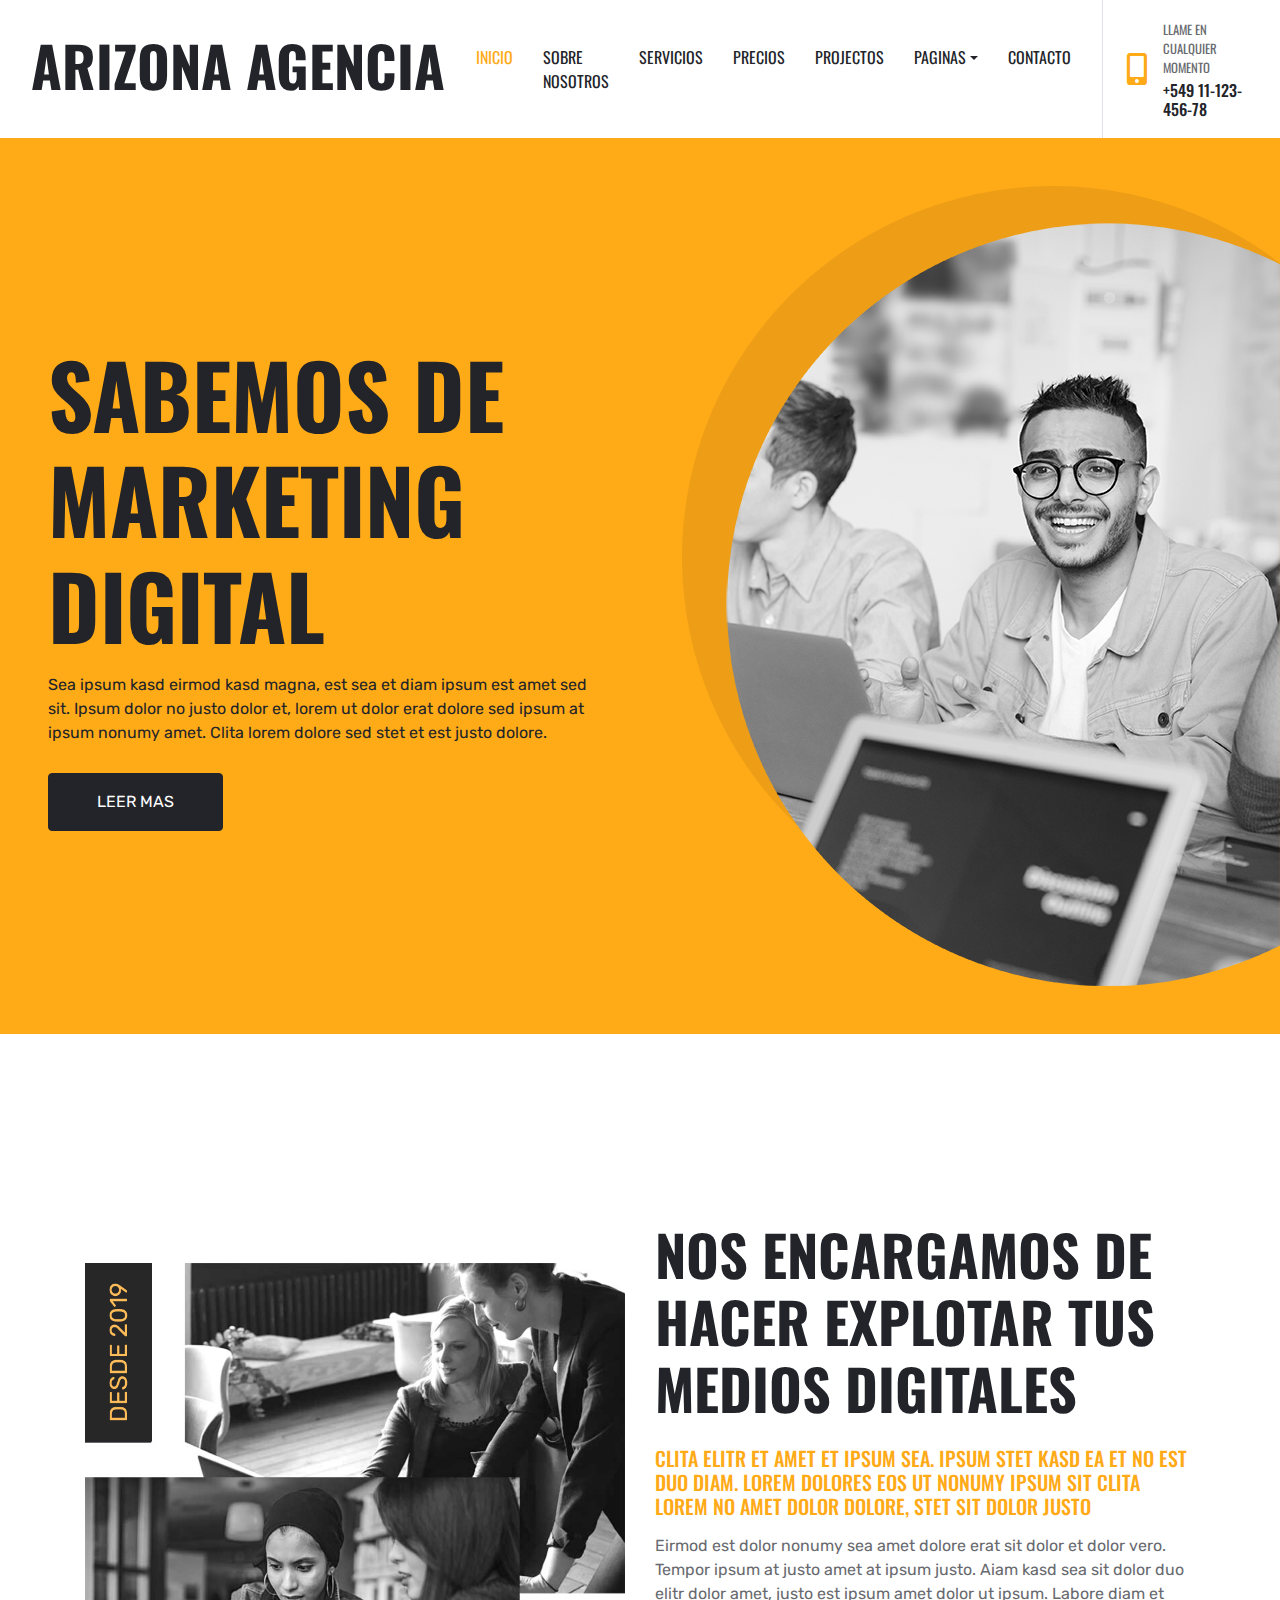
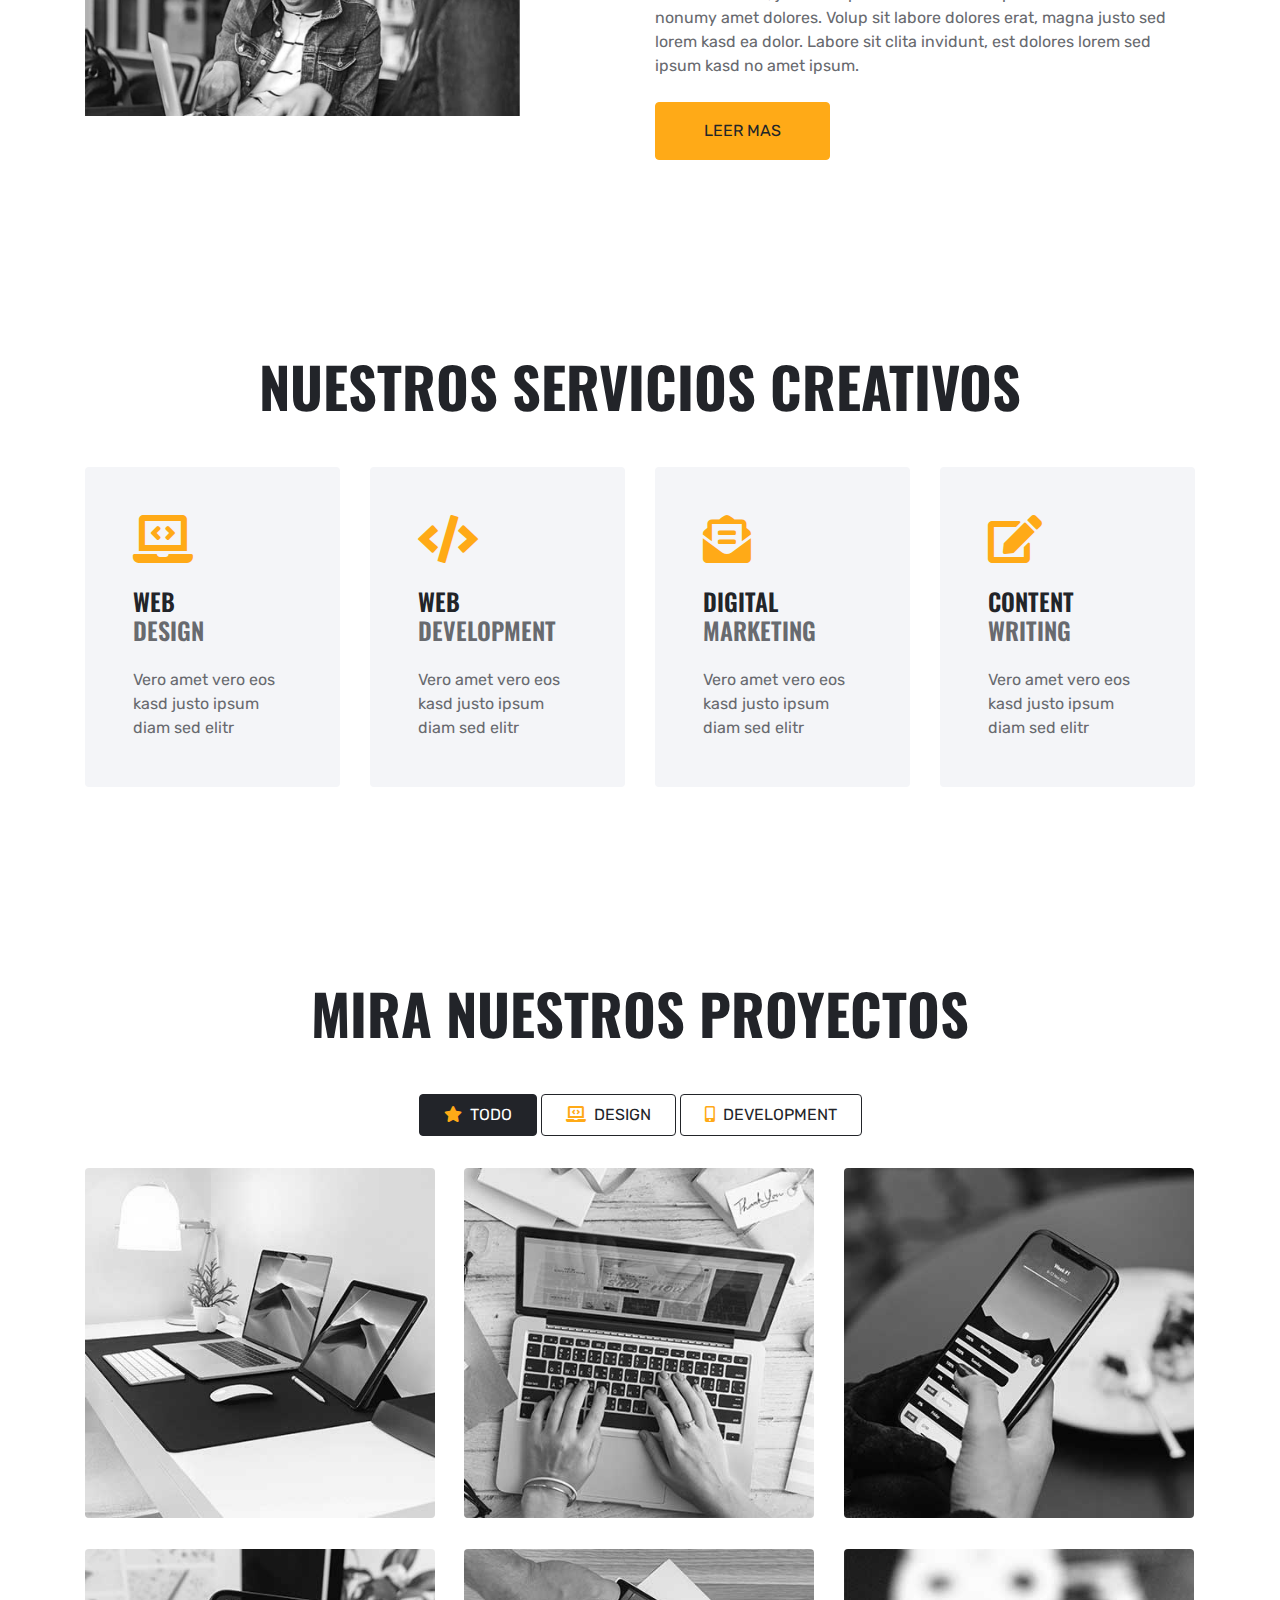
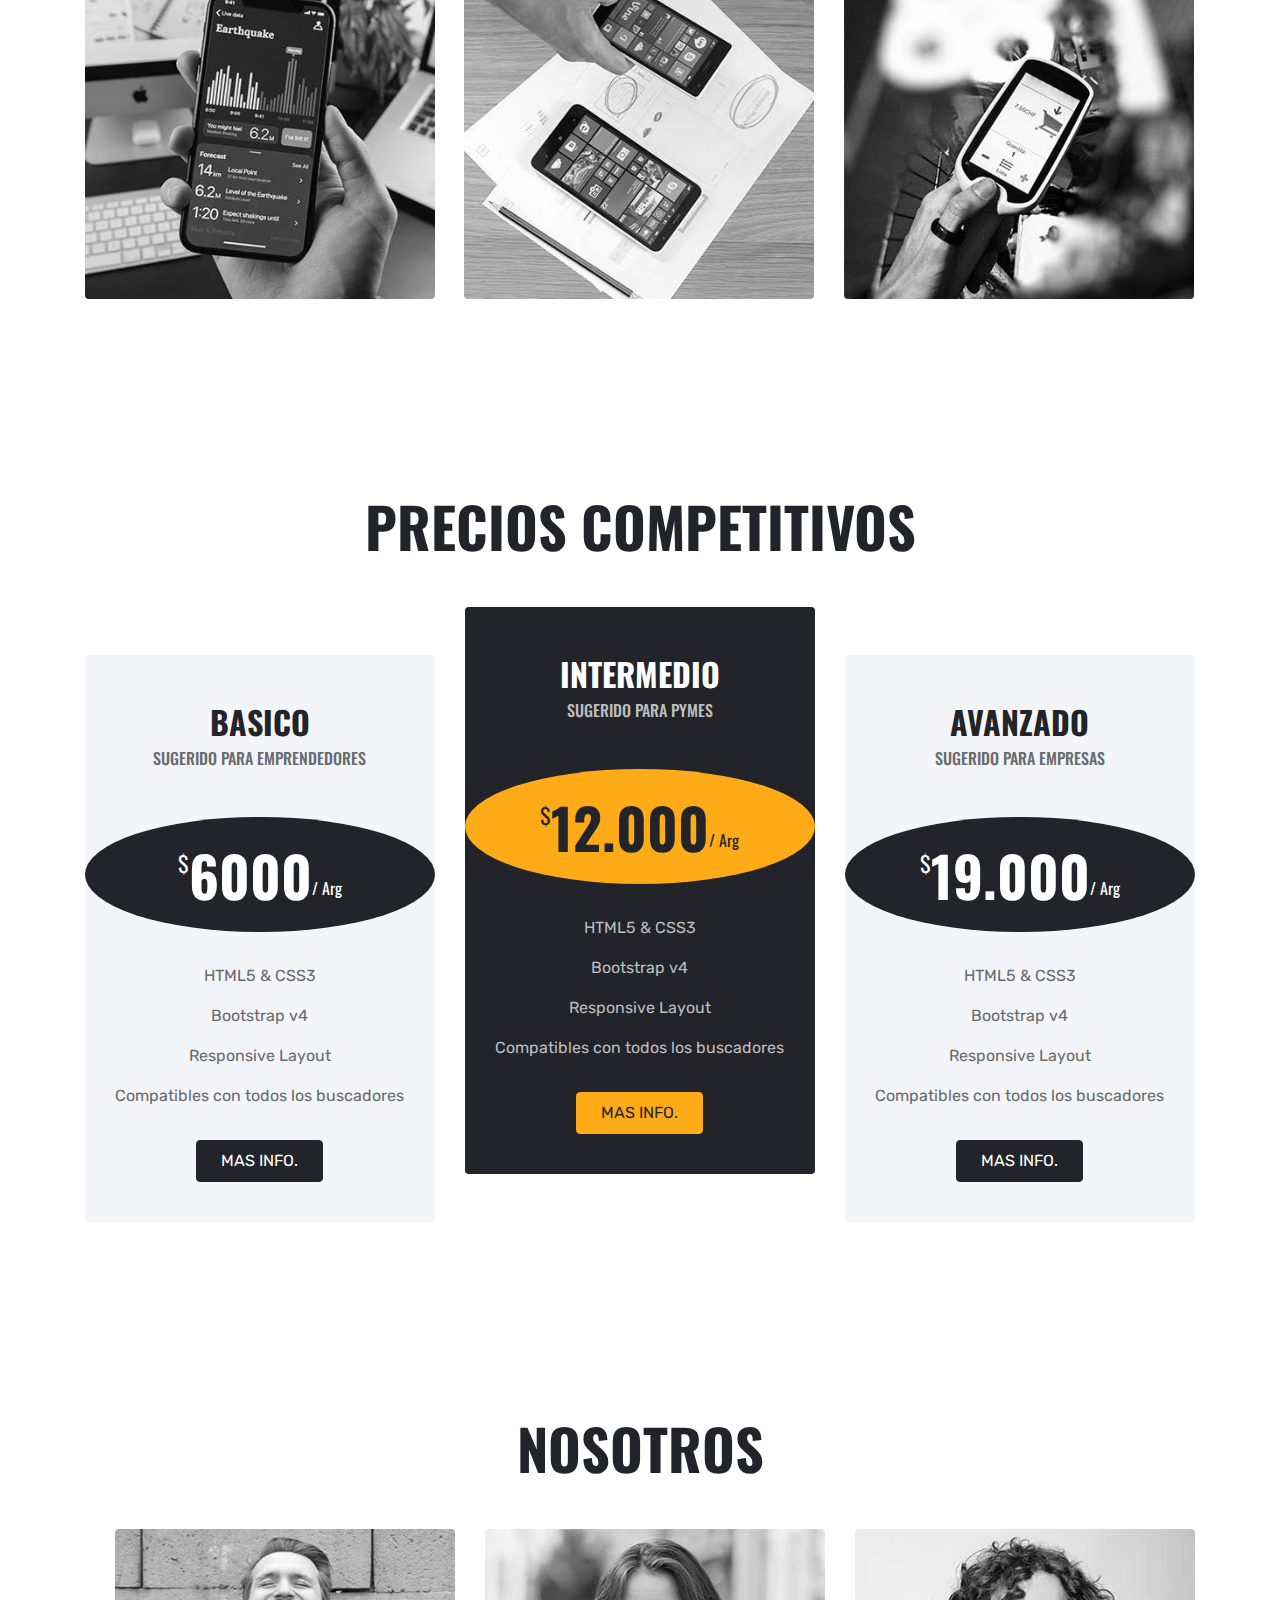
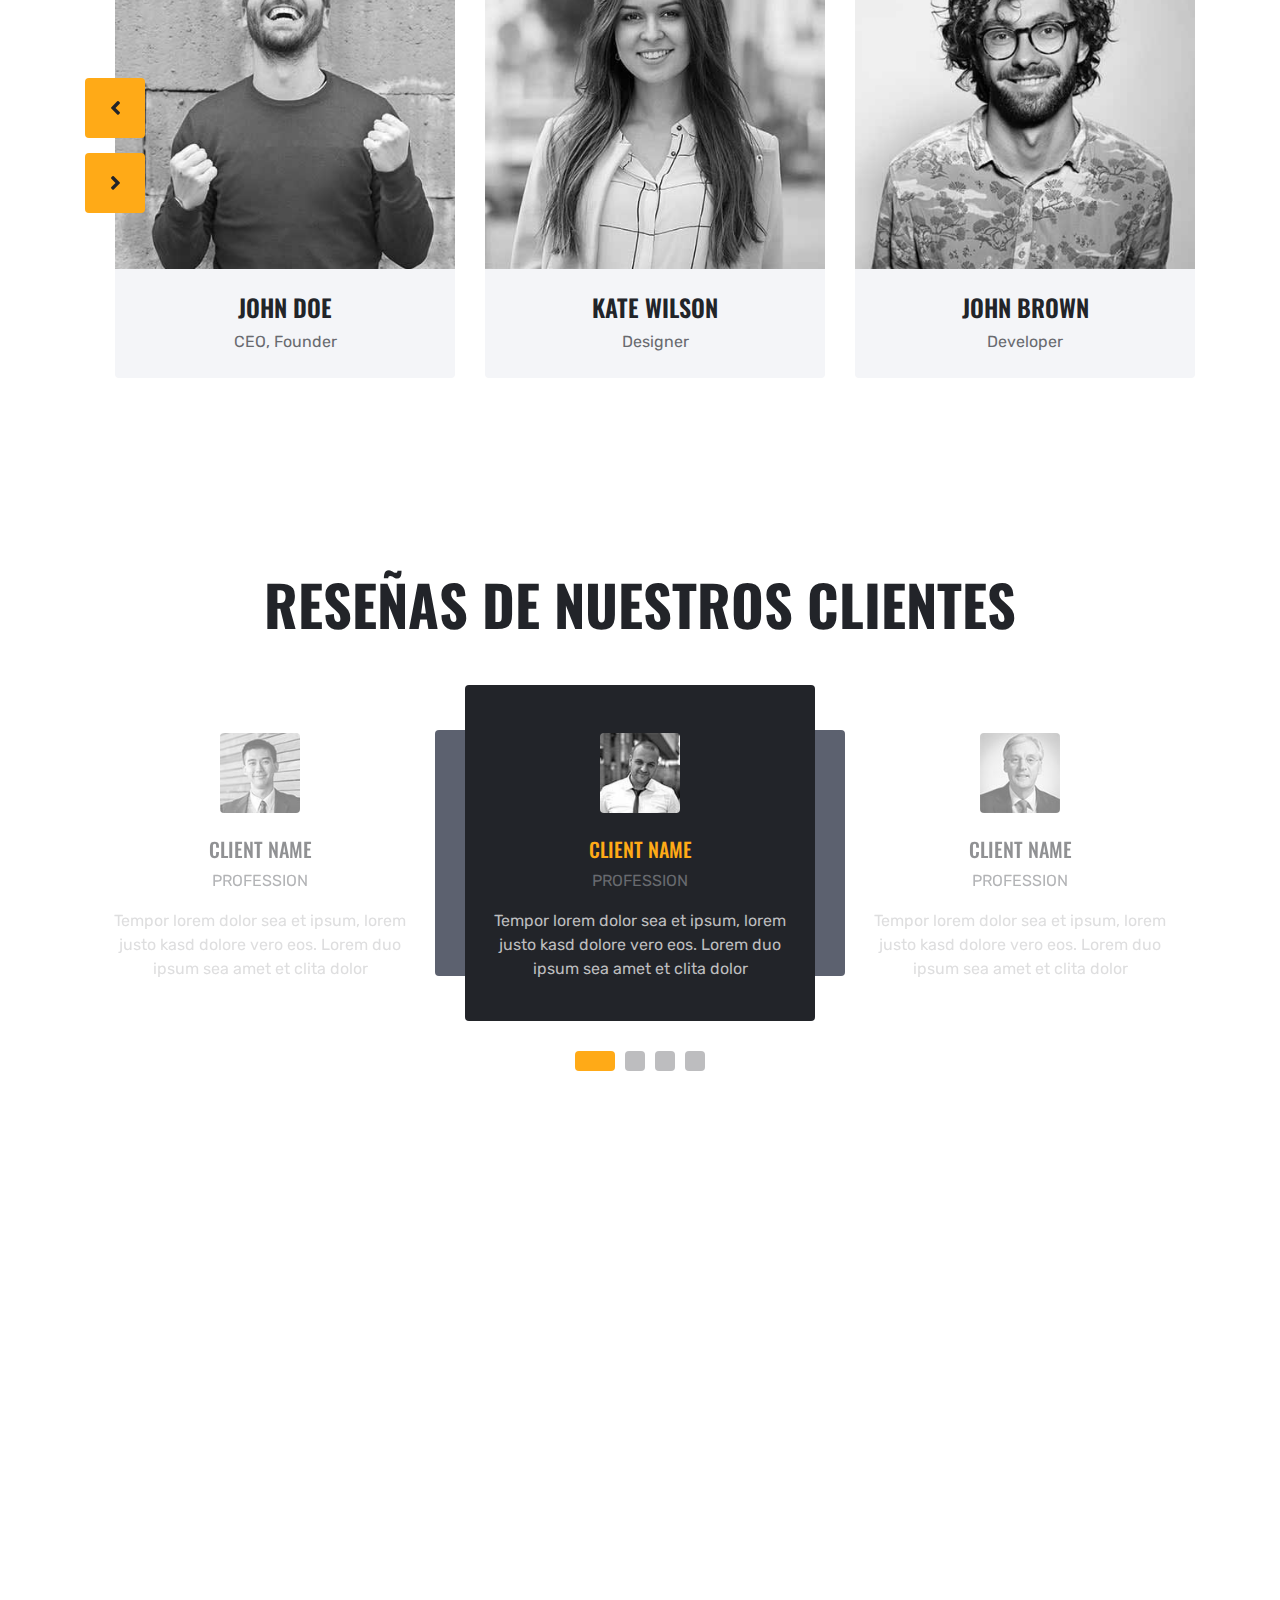
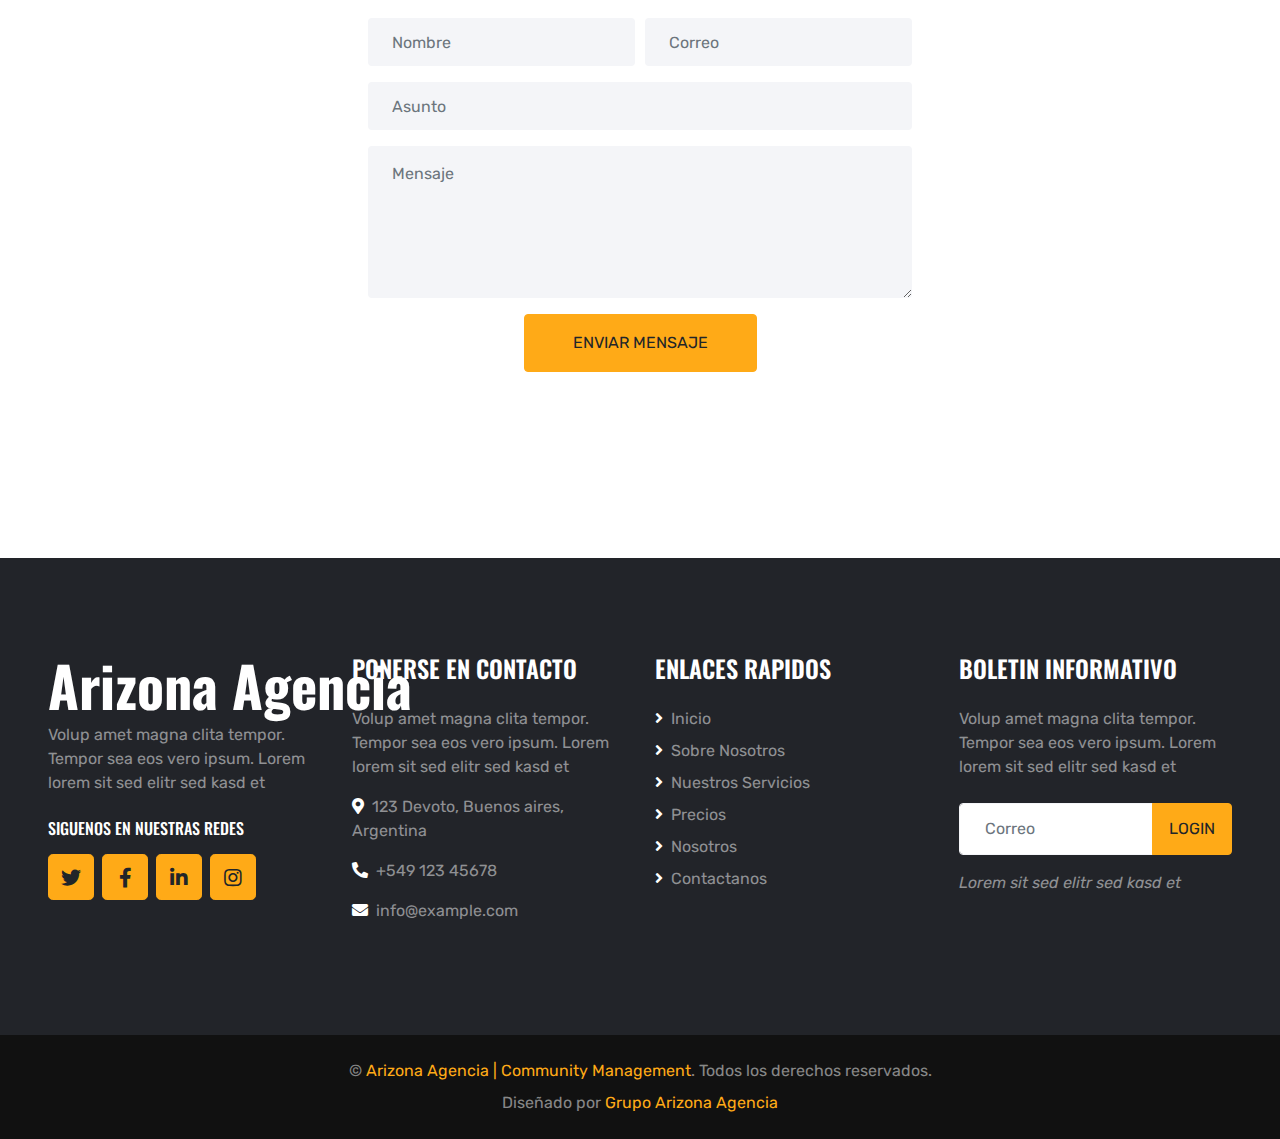
==== index.html @ a6b16561 "primercommitarizona" ====
<!DOCTYPE html>
<html lang="en">
  <head>
    <meta charset="utf-8" />
    <title>Arizona Agencia | Community Management</title>
    <meta content="width=device-width, initial-scale=1.0" name="viewport" />
    <meta content="Free HTML Templates" name="keywords" />
    <meta content="Free HTML Templates" name="description" />

    <!-- Favicon -->
    <link href="img/logoarizona.svg" rel="icon" />

    <!-- Google Web Fonts -->
    <link rel="preconnect" href="https://fonts.gstatic.com" />
    <link
      href="https://fonts.googleapis.com/css2?family=Oswald:wght@400;500;600;700&family=Rubik&display=swap"
      rel="stylesheet"
    />

    <!-- Font Awesome -->
    <link
      href="https://cdnjs.cloudflare.com/ajax/libs/font-awesome/5.15.0/css/all.min.css"
      rel="stylesheet"
    />

    <!-- Libraries Stylesheet -->
    <link href="lib/owlcarousel/assets/owl.carousel.min.css" rel="stylesheet" />
    <link href="lib/lightbox/css/lightbox.min.css" rel="stylesheet" />

    <!-- Customized Bootstrap Stylesheet -->
    <link href="css/style.css" rel="stylesheet" />
  </head>

  <body>
    <!-- Navbar Start -->
    <div class="container-fluid bg-white position-relative">
      <nav class="navbar navbar-expand-lg bg-white navbar-light py-3 py-lg-0">
        <a href="index.html" class="navbar-brand text-secondary">
          <h1 class="display-4 text-uppercase">Arizona Agencia</h1>
        </a>
        <button
          type="button"
          class="navbar-toggler"
          data-toggle="collapse"
          data-target="#navbarCollapse"
        >
          <span class="navbar-toggler-icon"></span>
        </button>
        <div class="collapse navbar-collapse" id="navbarCollapse">
          <div class="navbar-nav ml-auto py-0 pr-3 border-right">
            <a href="index.html" class="nav-item nav-link active">Inicio</a>
            <a href="about.html" class="nav-item nav-link">Sobre Nosotros</a>
            <a href="service.html" class="nav-item nav-link">Servicios</a>
            <a href="price.html" class="nav-item nav-link">Precios</a>
            <a href="project.html" class="nav-item nav-link">Projectos</a>
            <div class="nav-item dropdown">
              <a
                href="#"
                class="nav-link dropdown-toggle"
                data-toggle="dropdown"
                >Paginas</a
              >
              <div class="dropdown-menu rounded-0 m-0">
                <a href="team.html" class="dropdown-item">Conoce al equipo</a>
                <a href="testimonial.html" class="dropdown-item">Reseñas</a>
              </div>
            </div>
            <a href="contact.html" class="nav-item nav-link">Contacto</a>
          </div>
          <div class="d-none d-lg-flex align-items-center pl-4">
            <i class="fa fa-2x fa-mobile-alt text-primary mr-3"></i>
            <div>
              <h6 class="text-body text-uppercase mb-1">
                <small>Llame en cualquier momento</small>
              </h6>
              <h6 class="m-0">+549 11-123-456-78</h6>
            </div>
          </div>
        </div>
      </nav>
    </div>
    <!-- Navbar End -->

    <!-- Header Start -->
    <div
      class="container-fluid bg-primary py-5 px-0"
      style="margin-bottom: 90px"
    >
      <div class="row mx-0 align-items-center">
        <div class="col-lg-6 px-md-5 text-center text-lg-left">
          <h1 class="display-2 text-uppercase mb-3">
            Sabemos de marketing digital
          </h1>
          <p class="text-dark mb-4">
            Sea ipsum kasd eirmod kasd magna, est sea et diam ipsum est amet sed
            sit. Ipsum dolor no justo dolor et, lorem ut dolor erat dolore sed
            ipsum at ipsum nonumy amet. Clita lorem dolore sed stet et est justo
            dolore.
          </p>
          <a href="" class="btn btn-dark text-uppercase mt-1 py-3 px-5"
            >Leer mas</a
          >
        </div>
        <div class="col-lg-6 px-0 text-right">
          <img class="img-fluid mt-5 mt-lg-0" src="img/header.png" alt="" />
        </div>
      </div>
    </div>
    <!-- Header End -->

    <!-- About Start -->
    <div class="container-fluid py-5">
      <div class="container py-5">
        <div class="row align-items-center">
          <div class="col-lg-6">
            <img
              class="img-fluid mb-4 mb-lg-0"
              src="img/DESDE2019.png"
              alt=""
            />
          </div>
          <div class="col-lg-6">
            <h1 class="display-4 text-uppercase mb-4">
              Nos Encargamos de hacer explotar tus medios digitales
            </h1>
            <h5 class="text-uppercase text-primary mb-3">
              Clita elitr et amet et ipsum sea. Ipsum stet kasd ea et no est duo
              diam. Lorem dolores eos ut nonumy ipsum sit clita lorem no amet
              dolor dolore, stet sit dolor justo
            </h5>
            <p class="mb-4">
              Eirmod est dolor nonumy sea amet dolore erat sit dolor et dolor
              vero. Tempor ipsum at justo amet at ipsum justo. Aiam kasd sea sit
              dolor duo elitr dolor amet, justo est ipsum amet dolor ut ipsum.
              Labore diam et nonumy amet dolores. Volup sit labore dolores erat,
              magna justo sed lorem kasd ea dolor. Labore sit clita invidunt,
              est dolores lorem sed ipsum kasd no amet ipsum.
            </p>
            <a href="" class="btn btn-primary text-uppercase py-3 px-5"
              >leer mas</a
            >
          </div>
        </div>
      </div>
    </div>
    <!-- About End -->

    <!-- Services Start -->
    <div class="container-fluid py-5">
      <div class="container pt-5 pb-3">
        <h1 class="display-4 text-uppercase text-center mb-5">
          Nuestros servicios creativos
        </h1>
        <div class="row">
          <div class="col-lg-3 mb-2">
            <div class="service-item rounded p-5 mb-4">
              <i class="fa fa-3x fa-laptop-code text-primary mb-4"></i>
              <h4 class="text-uppercase mb-4">
                Web <span class="d-block text-body">Design</span>
              </h4>
              <p class="m-0">
                Vero amet vero eos kasd justo ipsum diam sed elitr
              </p>
            </div>
          </div>
          <div class="col-lg-3 mb-2">
            <div class="service-item rounded p-5 mb-4">
              <i class="fa fa-3x fa-code text-primary mb-4"></i>
              <h4 class="text-uppercase mb-4">
                Web <span class="d-block text-body">Development</span>
              </h4>
              <p class="m-0">
                Vero amet vero eos kasd justo ipsum diam sed elitr
              </p>
            </div>
          </div>
          <div class="col-lg-3 mb-2">
            <div class="service-item rounded p-5 mb-4">
              <i class="fa fa-3x fa-envelope-open-text text-primary mb-4"></i>
              <h4 class="text-uppercase mb-4">
                Digital <span class="d-block text-body">Marketing</span>
              </h4>
              <p class="m-0">
                Vero amet vero eos kasd justo ipsum diam sed elitr
              </p>
            </div>
          </div>
          <div class="col-lg-3 mb-2">
            <div class="service-item rounded p-5 mb-4">
              <i class="fa fa-3x fa-edit text-primary mb-4"></i>
              <h4 class="text-uppercase mb-4">
                Content <span class="d-block text-body">Writing</span>
              </h4>
              <p class="m-0">
                Vero amet vero eos kasd justo ipsum diam sed elitr
              </p>
            </div>
          </div>
        </div>
      </div>
    </div>
    <!-- Services End -->

    <!-- Portfolio Start -->
    <div class="container-fluid py-5">
      <div class="container pt-5 pb-3">
        <h1 class="display-4 text-uppercase text-center mb-5">
          Mira nuestros proyectos
        </h1>
        <div class="row">
          <div class="col-12 text-center mb-2">
            <ul class="list-inline mb-4" id="portfolio-flters">
              <li
                class="btn btn-outline-dark text-uppercase py-2 px-4 active"
                data-filter="*"
              >
                <i class="fa fa-star text-primary mr-2"></i>Todo
              </li>
              <li
                class="btn btn-outline-dark text-uppercase py-2 px-4"
                data-filter=".first"
              >
                <i class="fa fa-laptop-code text-primary mr-2"></i>Design
              </li>
              <li
                class="btn btn-outline-dark text-uppercase py-2 px-4"
                data-filter=".second"
              >
                <i class="fa fa-mobile-alt text-primary mr-2"></i>Development
              </li>
            </ul>
          </div>
        </div>
        <div class="row portfolio-container">
          <div class="col-lg-4 col-md-6 mb-4 portfolio-item first">
            <div class="position-relative rounded overflow-hidden mb-2">
              <img class="img-fluid w-100" src="img/portfolio-1.jpg" alt="" />
              <div
                class="portfolio-btn d-flex align-items-center justify-content-center"
              >
                <a href="img/portfolio-1.jpg" data-lightbox="portfolio">
                  <i class="fa fa-4x fa-plus text-primary"></i>
                </a>
              </div>
            </div>
          </div>
          <div class="col-lg-4 col-md-6 mb-4 portfolio-item second">
            <div class="position-relative rounded overflow-hidden mb-2">
              <img class="img-fluid w-100" src="img/portfolio-2.jpg" alt="" />
              <div
                class="portfolio-btn d-flex align-items-center justify-content-center"
              >
                <a href="img/portfolio-2.jpg" data-lightbox="portfolio">
                  <i class="fa fa-4x fa-plus text-primary"></i>
                </a>
              </div>
            </div>
          </div>
          <div class="col-lg-4 col-md-6 mb-4 portfolio-item first">
            <div class="position-relative rounded overflow-hidden mb-2">
              <img class="img-fluid w-100" src="img/portfolio-3.jpg" alt="" />
              <div
                class="portfolio-btn d-flex align-items-center justify-content-center"
              >
                <a href="img/portfolio-3.jpg" data-lightbox="portfolio">
                  <i class="fa fa-4x fa-plus text-primary"></i>
                </a>
              </div>
            </div>
          </div>
          <div class="col-lg-4 col-md-6 mb-4 portfolio-item second">
            <div class="position-relative rounded overflow-hidden mb-2">
              <img class="img-fluid w-100" src="img/portfolio-4.jpg" alt="" />
              <div
                class="portfolio-btn d-flex align-items-center justify-content-center"
              >
                <a href="img/portfolio-4.jpg" data-lightbox="portfolio">
                  <i class="fa fa-4x fa-plus text-primary"></i>
                </a>
              </div>
            </div>
          </div>
          <div class="col-lg-4 col-md-6 mb-4 portfolio-item first">
            <div class="position-relative rounded overflow-hidden mb-2">
              <img class="img-fluid w-100" src="img/portfolio-5.jpg" alt="" />
              <div
                class="portfolio-btn d-flex align-items-center justify-content-center"
              >
                <a href="img/portfolio-3.jpg" data-lightbox="portfolio">
                  <i class="fa fa-4x fa-plus text-primary"></i>
                </a>
              </div>
            </div>
          </div>
          <div class="col-lg-4 col-md-6 mb-4 portfolio-item second">
            <div class="position-relative rounded overflow-hidden mb-2">
              <img class="img-fluid w-100" src="img/portfolio-6.jpg" alt="" />
              <div
                class="portfolio-btn d-flex align-items-center justify-content-center"
              >
                <a href="img/portfolio-4.jpg" data-lightbox="portfolio">
                  <i class="fa fa-4x fa-plus text-primary"></i>
                </a>
              </div>
            </div>
          </div>
        </div>
      </div>
    </div>
    <!-- Portfolio End -->

    <!-- Pricing Plan Start -->
    <div class="container-fluid py-5">
      <div class="container pt-5 pb-3">
        <h1 class="display-4 text-uppercase text-center mb-5">
          Precios competitivos
        </h1>
        <div class="row">
          <div class="col-lg-4 mb-2">
            <div class="bg-light rounded text-center pt-5 mt-lg-5 mb-4">
              <h2 class="text-uppercase">Basico</h2>
              <h6 class="text-uppercase text-body mb-5">
                Sugerido para emprendedores
              </h6>
              <div class="text-center bg-dark rounded-circle p-4 mb-2">
                <h1 class="display-4 text-white mb-0">
                  <small
                    class="align-top"
                    style="font-size: 22px; line-height: 45px"
                    >$</small
                  >6000<small
                    class="align-bottom"
                    style="font-size: 16px; line-height: 40px"
                    >/ Arg</small
                  >
                </h1>
              </div>
              <div class="text-center py-4">
                <p>HTML5 & CSS3</p>
                <p>Bootstrap v4</p>
                <p>Responsive Layout</p>
                <p>Compatibles con todos los buscadores</p>
                <a href="#" class="btn btn-dark text-uppercase py-2 px-4 my-3"
                  >Mas info.</a
                >
              </div>
            </div>
          </div>
          <div class="col-lg-4 mb-2">
            <div class="bg-dark rounded text-center pt-5 mb-4">
              <h2 class="text-uppercase text-white">Intermedio</h2>
              <h6 class="text-uppercase text-secondary mb-5">
                Sugerido para pymes
              </h6>
              <div class="text-center bg-primary rounded-circle p-4 mb-2">
                <h1 class="display-4 mb-0">
                  <small
                    class="align-top"
                    style="font-size: 22px; line-height: 45px"
                    >$</small
                  >12.000<small
                    class="align-bottom"
                    style="font-size: 16px; line-height: 40px"
                    >/ Arg</small
                  >
                </h1>
              </div>
              <div class="text-center text-secondary py-4">
                <p>HTML5 & CSS3</p>
                <p>Bootstrap v4</p>
                <p>Responsive Layout</p>
                <p>Compatibles con todos los buscadores</p>
                <a href="" class="btn btn-primary text-uppercase py-2 px-4 my-3"
                  >Mas info.</a
                >
              </div>
            </div>
          </div>
          <div class="col-lg-4 mb-2">
            <div class="bg-light rounded text-center pt-5 mt-lg-5 mb-4">
              <h2 class="text-uppercase">Avanzado</h2>
              <h6 class="text-uppercase text-body mb-5">
                Sugerido para empresas
              </h6>
              <div class="text-center bg-dark rounded-circle p-4 mb-2">
                <h1 class="display-4 text-white mb-0">
                  <small
                    class="align-top"
                    style="font-size: 22px; line-height: 45px"
                    >$</small
                  >19.000<small
                    class="align-bottom"
                    style="font-size: 16px; line-height: 40px"
                    >/ Arg</small
                  >
                </h1>
              </div>
              <div class="text-center py-4">
                <p>HTML5 & CSS3</p>
                <p>Bootstrap v4</p>
                <p>Responsive Layout</p>
                <p>Compatibles con todos los buscadores</p>
                <a href="" class="btn btn-dark text-uppercase py-2 px-4 my-3"
                  >Mas info.</a
                >
              </div>
            </div>
          </div>
        </div>
      </div>
    </div>
    <!-- Pricing Plan End -->

    <!-- Team Start -->
    <div class="container-fluid py-5">
      <div class="container py-5">
        <h1 class="display-4 text-uppercase text-center mb-5">Nosotros</h1>
        <div
          class="owl-carousel team-carousel position-relative"
          style="padding-left: 30px"
        >
          <div class="team-item rounded overflow-hidden">
            <div class="position-relative">
              <img class="img-fluid w-100" src="img/team-1.jpg" alt="" />
              <div class="team-overlay">
                <div class="d-flex align-items-center justify-content-start">
                  <a class="btn btn-lg btn-primary btn-lg-square mx-1" href="#"
                    ><i class="fab fa-twitter"></i
                  ></a>
                  <a class="btn btn-lg btn-primary btn-lg-square mx-1" href="#"
                    ><i class="fab fa-facebook-f"></i
                  ></a>
                  <a class="btn btn-lg btn-primary btn-lg-square mx-1" href="#"
                    ><i class="fab fa-linkedin-in"></i
                  ></a>
                </div>
              </div>
            </div>
            <div class="bg-light text-center p-4">
              <h4 class="text-uppercase">John Doe</h4>
              <p class="m-0">CEO, Founder</p>
            </div>
          </div>
          <div class="team-item rounded overflow-hidden">
            <div class="position-relative">
              <img class="img-fluid w-100" src="img/team-2.jpg" alt="" />
              <div class="team-overlay">
                <div class="d-flex align-items-center justify-content-start">
                  <a class="btn btn-lg btn-primary btn-lg-square mx-1" href="#"
                    ><i class="fab fa-twitter"></i
                  ></a>
                  <a class="btn btn-lg btn-primary btn-lg-square mx-1" href="#"
                    ><i class="fab fa-facebook-f"></i
                  ></a>
                  <a class="btn btn-lg btn-primary btn-lg-square mx-1" href="#"
                    ><i class="fab fa-linkedin-in"></i
                  ></a>
                </div>
              </div>
            </div>
            <div class="bg-light text-center p-4">
              <h4 class="text-uppercase">Kate Wilson</h4>
              <p class="m-0">Designer</p>
            </div>
          </div>
          <div class="team-item rounded overflow-hidden">
            <div class="position-relative">
              <img class="img-fluid w-100" src="img/team-3.jpg" alt="" />
              <div class="team-overlay">
                <div class="d-flex align-items-center justify-content-start">
                  <a class="btn btn-lg btn-primary btn-lg-square mx-1" href="#"
                    ><i class="fab fa-twitter"></i
                  ></a>
                  <a class="btn btn-lg btn-primary btn-lg-square mx-1" href="#"
                    ><i class="fab fa-facebook-f"></i
                  ></a>
                  <a class="btn btn-lg btn-primary btn-lg-square mx-1" href="#"
                    ><i class="fab fa-linkedin-in"></i
                  ></a>
                </div>
              </div>
            </div>
            <div class="bg-light text-center p-4">
              <h4 class="text-uppercase">John Brown</h4>
              <p class="m-0">Developer</p>
            </div>
          </div>
          <div class="team-item rounded overflow-hidden">
            <div class="position-relative">
              <img class="img-fluid w-100" src="img/team-4.jpg" alt="" />
              <div class="team-overlay">
                <div class="d-flex align-items-center justify-content-start">
                  <a class="btn btn-lg btn-primary btn-lg-square mx-1" href="#"
                    ><i class="fab fa-twitter"></i
                  ></a>
                  <a class="btn btn-lg btn-primary btn-lg-square mx-1" href="#"
                    ><i class="fab fa-facebook-f"></i
                  ></a>
                  <a class="btn btn-lg btn-primary btn-lg-square mx-1" href="#"
                    ><i class="fab fa-linkedin-in"></i
                  ></a>
                </div>
              </div>
            </div>
            <div class="bg-light text-center p-4">
              <h4 class="text-uppercase">Paul Watson</h4>
              <p class="m-0">Marketer</p>
            </div>
          </div>
        </div>
      </div>
    </div>
    <!-- Team End -->

    <!-- Testimonial Start -->
    <div class="container-fluid py-5">
      <div class="container py-5">
        <h1 class="display-4 text-uppercase text-center mb-5">
          Reseñas de nuestros clientes
        </h1>
        <div class="owl-carousel testimonial-carousel">
          <div
            class="testimonial-item position-relative text-center rounded p-4"
          >
            <img
              class="img-fluid rounded mx-auto my-4"
              src="img/testimonial-1.jpg"
              alt=""
            />
            <h5 class="text-uppercase">Client Name</h5>
            <p class="text-uppercase">Profession</p>
            <p class="text-secondary">
              Tempor lorem dolor sea et ipsum, lorem justo kasd dolore vero eos.
              Lorem duo ipsum sea amet et clita dolor
            </p>
          </div>
          <div
            class="testimonial-item position-relative text-center rounded p-4"
          >
            <img
              class="img-fluid rounded mx-auto my-4"
              src="img/testimonial-2.jpg"
              alt=""
            />
            <h5 class="text-uppercase">Client Name</h5>
            <p class="text-uppercase">Profession</p>
            <p class="text-secondary">
              Tempor lorem dolor sea et ipsum, lorem justo kasd dolore vero eos.
              Lorem duo ipsum sea amet et clita dolor
            </p>
          </div>
          <div
            class="testimonial-item position-relative text-center rounded p-4"
          >
            <img
              class="img-fluid rounded mx-auto my-4"
              src="img/testimonial-3.jpg"
              alt=""
            />
            <h5 class="text-uppercase">Client Name</h5>
            <p class="text-uppercase">Profession</p>
            <p class="text-secondary">
              Tempor lorem dolor sea et ipsum, lorem justo kasd dolore vero eos.
              Lorem duo ipsum sea amet et clita dolor
            </p>
          </div>
          <div
            class="testimonial-item position-relative text-center rounded p-4"
          >
            <img
              class="img-fluid rounded mx-auto my-4"
              src="img/testimonial-4.jpg"
              alt=""
            />
            <h5 class="text-uppercase">Client Name</h5>
            <p class="text-uppercase">Profession</p>
            <p class="text-secondary">
              Tempor lorem dolor sea et ipsum, lorem justo kasd dolore vero eos.
              Lorem duo ipsum sea amet et clita dolor
            </p>
          </div>
        </div>
      </div>
    </div>
    <!-- Testimonial End -->

    <!-- Contact Start -->
    <div class="container-fluid py-5 px-0">
      <div class="row mt-5 mx-0">
        <div class="col-12 px-0" style="height: 500px">
          <div class="position-relative h-100">
            <iframe
              class="position-relative w-100 h-100"
              src="https://www.google.com/maps/embed?pb=!1m18!1m12!1m3!1d52546.33486611764!2d-58.54825199023176!3d-34.60047124692425!2m3!1f0!2f0!3f0!3m2!1i1024!2i768!4f13.1!3m3!1m2!1s0x95bcb7d17aecb4c5%3A0x2ec18aeefab8400!2sVilla%20Devoto%2C%20CABA!5e0!3m2!1ses!2sar!4v1667750940306!5m2!1ses!2sar"
              frameborder="0"
              style="border: 0"
              allowfullscreen=""
              aria-hidden="false"
              tabindex="0"
            ></iframe>
          </div>
        </div>
      </div>
      <div class="row mx-0 justify-content-center" style="margin-top: -200px">
        <div class="col-lg-6 col-md-8 col-sm-10 px-0">
          <div class="contact-form bg-white rounded p-5">
            <div id="success"></div>
            <form name="sentMessage" id="contactForm" novalidate="novalidate">
              <div class="form-row">
                <div class="col-md-6">
                  <div class="control-group">
                    <input
                      type="text"
                      class="form-control bg-light border-0 p-4"
                      id="name"
                      placeholder="Nombre"
                      required="required"
                      data-validation-required-message="Por favor coloque su nombre"
                    />
                    <p class="help-block text-danger"></p>
                  </div>
                </div>
                <div class="col-md-6">
                  <div class="control-group">
                    <input
                      type="email"
                      class="form-control bg-light border-0 p-4"
                      id="email"
                      placeholder="Correo"
                      required="required"
                      data-validation-required-message="Por favor coloque su correo"
                    />
                    <p class="help-block text-danger"></p>
                  </div>
                </div>
              </div>
              <div class="control-group">
                <input
                  type="text"
                  class="form-control bg-light border-0 p-4"
                  id="subject"
                  placeholder="Asunto"
                  required="required"
                  data-validation-required-message="Por favor completar"
                />
                <p class="help-block text-danger"></p>
              </div>
              <div class="control-group">
                <textarea
                  class="form-control bg-light border-0 py-3 px-4"
                  rows="5"
                  id="message"
                  placeholder="Mensaje"
                  required="required"
                  data-validation-required-message="Por favor coloque su mensaje"
                ></textarea>
                <p class="help-block text-danger"></p>
              </div>
              <div class="text-center">
                <button
                  class="btn btn-primary text-uppercase py-3 px-5"
                  type="submit"
                  id="sendMessageButton"
                >
                  Enviar Mensaje
                </button>
              </div>
            </form>
          </div>
        </div>
      </div>
    </div>
    <!-- Contact End -->

    <!-- Footer Start -->
    <div
      class="container-fluid bg-dark text-white-50 py-5 px-sm-3 px-md-5"
      style="margin-top: 90px"
    >
      <div class="row pt-5">
        <div class="col-lg-3 col-md-6 mb-5">
          <a href="index.html" class="navbar-brand">
            <h1 class="m-0 mt-n2 text-white display-4">Arizona Agencia</h1>
          </a>
          <p>
            Volup amet magna clita tempor. Tempor sea eos vero ipsum. Lorem
            lorem sit sed elitr sed kasd et
          </p>
          <h6 class="text-uppercase text-white py-2">
            Siguenos en nuestras redes
          </h6>
          <div class="d-flex justify-content-start">
            <a class="btn btn-lg btn-primary btn-lg-square mr-2" href="#"
              ><i class="fab fa-twitter"></i
            ></a>
            <a class="btn btn-lg btn-primary btn-lg-square mr-2" href="#"
              ><i class="fab fa-facebook-f"></i
            ></a>
            <a class="btn btn-lg btn-primary btn-lg-square mr-2" href="#"
              ><i class="fab fa-linkedin-in"></i
            ></a>
            <a class="btn btn-lg btn-primary btn-lg-square" href="#"
              ><i class="fab fa-instagram"></i
            ></a>
          </div>
        </div>
        <div class="col-lg-3 col-md-6 mb-5">
          <h4 class="text-uppercase text-white mb-4">Ponerse en contacto</h4>
          <p>
            Volup amet magna clita tempor. Tempor sea eos vero ipsum. Lorem
            lorem sit sed elitr sed kasd et
          </p>
          <p>
            <i class="fa fa-map-marker-alt text-white mr-2"></i>123 Devoto,
            Buenos aires, Argentina
          </p>
          <p><i class="fa fa-phone-alt text-white mr-2"></i>+549 123 45678</p>
          <p><i class="fa fa-envelope text-white mr-2"></i>info@example.com</p>
        </div>
        <div class="col-lg-3 col-md-6 mb-5">
          <h4 class="text-uppercase text-white mb-4">Enlaces Rapidos</h4>
          <div class="d-flex flex-column justify-content-start">
            <a class="text-white-50 mb-2" href="#"
              ><i class="fa fa-angle-right text-white mr-2"></i>Inicio</a
            >
            <a class="text-white-50 mb-2" href="#"
              ><i class="fa fa-angle-right text-white mr-2"></i>Sobre
              Nosotros</a
            >
            <a class="text-white-50 mb-2" href="#"
              ><i class="fa fa-angle-right text-white mr-2"></i>Nuestros
              Servicios</a
            >
            <a class="text-white-50 mb-2" href="#"
              ><i class="fa fa-angle-right text-white mr-2"></i>Precios</a
            >
            <a class="text-white-50 mb-2" href="#"
              ><i class="fa fa-angle-right text-white mr-2"></i>Nosotros</a
            >
            <a class="text-white-50" href="#"
              ><i class="fa fa-angle-right text-white mr-2"></i>Contactanos</a
            >
          </div>
        </div>
        <div class="col-lg-3 col-md-6 mb-5">
          <h4 class="text-uppercase text-white mb-4">Boletin informativo</h4>
          <p class="mb-4">
            Volup amet magna clita tempor. Tempor sea eos vero ipsum. Lorem
            lorem sit sed elitr sed kasd et
          </p>
          <div class="w-100 mb-3">
            <div class="input-group">
              <input
                type="text"
                class="form-control border-light"
                style="padding: 25px"
                placeholder="Correo"
              />
              <div class="input-group-append">
                <button class="btn btn-primary text-uppercase px-3">
                  Login
                </button>
              </div>
            </div>
          </div>
          <i>Lorem sit sed elitr sed kasd et</i>
        </div>
      </div>
    </div>
    <div
      class="container-fluid py-4 px-sm-3 px-md-5"
      style="background: #111111"
    >
      <p class="mb-2 text-center text-white-50">
        &copy; <a href="#">Arizona Agencia | Community Management</a>. Todos los
        derechos reservados.
      </p>
      <p class="m-0 text-center text-white-50">
        Diseñado por <a href="#">Grupo Arizona Agencia</a>
      </p>
    </div>
    <!-- Footer End -->

    <!-- Back to Top -->
    <a href="#" class="btn btn-lg btn-primary btn-lg-square back-to-top"
      ><i class="fa fa-angle-up"></i
    ></a>

    <!-- JavaScript Libraries -->
    <script src="https://code.jquery.com/jquery-3.4.1.min.js"></script>
    <script src="https://stackpath.bootstrapcdn.com/bootstrap/4.4.1/js/bootstrap.bundle.min.js"></script>
    <script src="lib/easing/easing.min.js"></script>
    <script src="lib/waypoints/waypoints.min.js"></script>
    <script src="lib/owlcarousel/owl.carousel.min.js"></script>
    <script src="lib/isotope/isotope.pkgd.min.js"></script>
    <script src="lib/lightbox/js/lightbox.min.js"></script>

    <!-- Contact Javascript File -->
    <script src="mail/jqBootstrapValidation.min.js"></script>
    <script src="mail/contact.js"></script>

    <!--Javascript -->
    <script src="js/main.js"></script>
  </body>
</html>
---- css/style.css ----
/******* Bootstrap Theming ********/
/*!
 * Bootstrap v4.5.3 (https://getbootstrap.com/)
 * Copyright 2011-2020 The Bootstrap Authors
 * Copyright 2011-2020 Twitter, Inc.
 * Licensed under MIT (https://github.com/twbs/bootstrap/blob/main/LICENSE)
 */
:root {
  --blue: #007bff;
  --indigo: #6610f2;
  --purple: #6f42c1;
  --pink: #e83e8c;
  --red: #dc3545;
  --orange: #fd7e14;
  --yellow: #ffc107;
  --green: #28a745;
  --teal: #20c997;
  --cyan: #17a2b8;
  --white: #fff;
  --gray: #6c757d;
  --gray-dark: #343a40;
  --primary: #FFAA17;
  --secondary: #BDBDBF;
  --success: #28a745;
  --info: #17a2b8;
  --warning: #ffc107;
  --danger: #dc3545;
  --light: #F4F5F8;
  --dark: #222429;
  --breakpoint-xs: 0;
  --breakpoint-sm: 576px;
  --breakpoint-md: 768px;
  --breakpoint-lg: 992px;
  --breakpoint-xl: 1200px;
  --font-family-sans-serif: "Rubik", sans-serif;
  --font-family-monospace: SFMono-Regular, Menlo, Monaco, Consolas, "Liberation Mono", "Courier New", monospace;
}

*,
*::before,
*::after {
  box-sizing: border-box;
}

html {
  font-family: sans-serif;
  line-height: 1.15;
  -webkit-text-size-adjust: 100%;
  -webkit-tap-highlight-color: rgba(0, 0, 0, 0);
}

article, aside, figcaption, figure, footer, header, hgroup, main, nav, section {
  display: block;
}

body {
  margin: 0;
  font-family: "Rubik", sans-serif;
  font-size: 1rem;
  font-weight: 400;
  line-height: 1.5;
  color: #686A6F;
  text-align: left;
  background-color: #fff;
}

[tabindex="-1"]:focus:not(:focus-visible) {
  outline: 0 !important;
}

hr {
  box-sizing: content-box;
  height: 0;
  overflow: visible;
}

h1, h2, h3, h4, h5, h6 {
  margin-top: 0;
  margin-bottom: 0.5rem;
}

p {
  margin-top: 0;
  margin-bottom: 1rem;
}

abbr[title],
abbr[data-original-title] {
  text-decoration: underline;
  text-decoration: underline dotted;
  cursor: help;
  border-bottom: 0;
  text-decoration-skip-ink: none;
}

address {
  margin-bottom: 1rem;
  font-style: normal;
  line-height: inherit;
}

ol,
ul,
dl {
  margin-top: 0;
  margin-bottom: 1rem;
}

ol ol,
ul ul,
ol ul,
ul ol {
  margin-bottom: 0;
}

dt {
  font-weight: 700;
}

dd {
  margin-bottom: .5rem;
  margin-left: 0;
}

blockquote {
  margin: 0 0 1rem;
}

b,
strong {
  font-weight: bolder;
}

small {
  font-size: 80%;
}

sub,
sup {
  position: relative;
  font-size: 75%;
  line-height: 0;
  vertical-align: baseline;
}

sub {
  bottom: -.25em;
}

sup {
  top: -.5em;
}

a {
  color: #FFAA17;
  text-decoration: none;
  background-color: transparent;
}

a:hover {
  color: #ca8000;
  text-decoration: underline;
}

a:not([href]):not([class]) {
  color: inherit;
  text-decoration: none;
}

a:not([href]):not([class]):hover {
  color: inherit;
  text-decoration: none;
}

pre,
code,
kbd,
samp {
  font-family: SFMono-Regular, Menlo, Monaco, Consolas, "Liberation Mono", "Courier New", monospace;
  font-size: 1em;
}

pre {
  margin-top: 0;
  margin-bottom: 1rem;
  overflow: auto;
  -ms-overflow-style: scrollbar;
}

figure {
  margin: 0 0 1rem;
}

img {
  vertical-align: middle;
  border-style: none;
}

svg {
  overflow: hidden;
  vertical-align: middle;
}

table {
  border-collapse: collapse;
}

caption {
  padding-top: 0.75rem;
  padding-bottom: 0.75rem;
  color: #6c757d;
  text-align: left;
  caption-side: bottom;
}

th {
  text-align: inherit;
  text-align: -webkit-match-parent;
}

label {
  display: inline-block;
  margin-bottom: 0.5rem;
}

button {
  border-radius: 0;
}

button:focus {
  outline: 1px dotted;
  outline: 5px auto -webkit-focus-ring-color;
}

input,
button,
select,
optgroup,
textarea {
  margin: 0;
  font-family: inherit;
  font-size: inherit;
  line-height: inherit;
}

button,
input {
  overflow: visible;
}

button,
select {
  text-transform: none;
}

[role="button"] {
  cursor: pointer;
}

select {
  word-wrap: normal;
}

button,
[type="button"],
[type="reset"],
[type="submit"] {
  -webkit-appearance: button;
}

button:not(:disabled),
[type="button"]:not(:disabled),
[type="reset"]:not(:disabled),
[type="submit"]:not(:disabled) {
  cursor: pointer;
}

button::-moz-focus-inner,
[type="button"]::-moz-focus-inner,
[type="reset"]::-moz-focus-inner,
[type="submit"]::-moz-focus-inner {
  padding: 0;
  border-style: none;
}

input[type="radio"],
input[type="checkbox"] {
  box-sizing: border-box;
  padding: 0;
}

textarea {
  overflow: auto;
  resize: vertical;
}

fieldset {
  min-width: 0;
  padding: 0;
  margin: 0;
  border: 0;
}

legend {
  display: block;
  width: 100%;
  max-width: 100%;
  padding: 0;
  margin-bottom: .5rem;
  font-size: 1.5rem;
  line-height: inherit;
  color: inherit;
  white-space: normal;
}

@media (max-width: 1200px) {
  legend {
    font-size: calc(1.275rem + 0.3vw) ;
  }
}

progress {
  vertical-align: baseline;
}

[type="number"]::-webkit-inner-spin-button,
[type="number"]::-webkit-outer-spin-button {
  height: auto;
}

[type="search"] {
  outline-offset: -2px;
  -webkit-appearance: none;
}

[type="search"]::-webkit-search-decoration {
  -webkit-appearance: none;
}

::-webkit-file-upload-button {
  font: inherit;
  -webkit-appearance: button;
}

output {
  display: inline-block;
}

summary {
  display: list-item;
  cursor: pointer;
}

template {
  display: none;
}

[hidden] {
  display: none !important;
}

h1, h2, h3, h4, h5, h6,
.h1, .h2, .h3, .h4, .h5, .h6 {
  margin-bottom: 0.5rem;
  font-family: "Oswald", sans-serif;
  font-weight: 500;
  line-height: 1.2;
  color: #222429;
}

h1, .h1 {
  font-size: 2.5rem;
}

@media (max-width: 1200px) {
  h1, .h1 {
    font-size: calc(1.375rem + 1.5vw) ;
  }
}

h2, .h2 {
  font-size: 2rem;
}

@media (max-width: 1200px) {
  h2, .h2 {
    font-size: calc(1.325rem + 0.9vw) ;
  }
}

h3, .h3 {
  font-size: 1.75rem;
}

@media (max-width: 1200px) {
  h3, .h3 {
    font-size: calc(1.3rem + 0.6vw) ;
  }
}

h4, .h4 {
  font-size: 1.5rem;
}

@media (max-width: 1200px) {
  h4, .h4 {
    font-size: calc(1.275rem + 0.3vw) ;
  }
}

h5, .h5 {
  font-size: 1.25rem;
}

h6, .h6 {
  font-size: 1rem;
}

.lead {
  font-size: 1.25rem;
  font-weight: 300;
}

.display-1 {
  font-size: 6rem;
  font-weight: 300;
  line-height: 1.2;
}

@media (max-width: 1200px) {
  .display-1 {
    font-size: calc(1.725rem + 5.7vw) ;
  }
}

.display-2 {
  font-size: 5.5rem;
  font-weight: 300;
  line-height: 1.2;
}

@media (max-width: 1200px) {
  .display-2 {
    font-size: calc(1.675rem + 5.1vw) ;
  }
}

.display-3 {
  font-size: 4.5rem;
  font-weight: 300;
  line-height: 1.2;
}

@media (max-width: 1200px) {
  .display-3 {
    font-size: calc(1.575rem + 3.9vw) ;
  }
}

.display-4 {
  font-size: 3.5rem;
  font-weight: 300;
  line-height: 1.2;
}

@media (max-width: 1200px) {
  .display-4 {
    font-size: calc(1.475rem + 2.7vw) ;
  }
}

hr {
  margin-top: 1rem;
  margin-bottom: 1rem;
  border: 0;
  border-top: 1px solid rgba(0, 0, 0, 0.1);
}

small,
.small {
  font-size: 80%;
  font-weight: 400;
}

mark,
.mark {
  padding: 0.2em;
  background-color: #fcf8e3;
}

.list-unstyled {
  padding-left: 0;
  list-style: none;
}

.list-inline {
  padding-left: 0;
  list-style: none;
}

.list-inline-item {
  display: inline-block;
}

.list-inline-item:not(:last-child) {
  margin-right: 0.5rem;
}

.initialism {
  font-size: 90%;
  text-transform: uppercase;
}

.blockquote {
  margin-bottom: 1rem;
  font-size: 1.25rem;
}

.blockquote-footer {
  display: block;
  font-size: 80%;
  color: #6c757d;
}

.blockquote-footer::before {
  content: "\2014\00A0";
}

.img-fluid {
  max-width: 100%;
  height: auto;
}

.img-thumbnail {
  padding: 0.25rem;
  background-color: #fff;
  border: 1px solid #dee2e6;
  border-radius: 0.25rem;
  max-width: 100%;
  height: auto;
}

.figure {
  display: inline-block;
}

.figure-img {
  margin-bottom: 0.5rem;
  line-height: 1;
}

.figure-caption {
  font-size: 90%;
  color: #6c757d;
}

code {
  font-size: 87.5%;
  color: #e83e8c;
  word-wrap: break-word;
}

a > code {
  color: inherit;
}

kbd {
  padding: 0.2rem 0.4rem;
  font-size: 87.5%;
  color: #fff;
  background-color: #212529;
  border-radius: 0.2rem;
}

kbd kbd {
  padding: 0;
  font-size: 100%;
  font-weight: 700;
}

pre {
  display: block;
  font-size: 87.5%;
  color: #212529;
}

pre code {
  font-size: inherit;
  color: inherit;
  word-break: normal;
}

.pre-scrollable {
  max-height: 340px;
  overflow-y: scroll;
}

.container,
.container-fluid,
.container-sm,
.container-md,
.container-lg,
.container-xl {
  width: 100%;
  padding-right: 15px;
  padding-left: 15px;
  margin-right: auto;
  margin-left: auto;
}

@media (min-width: 576px) {
  .container, .container-sm {
    max-width: 540px;
  }
}

@media (min-width: 768px) {
  .container, .container-sm, .container-md {
    max-width: 720px;
  }
}

@media (min-width: 992px) {
  .container, .container-sm, .container-md, .container-lg {
    max-width: 960px;
  }
}

@media (min-width: 1200px) {
  .container, .container-sm, .container-md, .container-lg, .container-xl {
    max-width: 1140px;
  }
}

.row {
  display: flex;
  flex-wrap: wrap;
  margin-right: -15px;
  margin-left: -15px;
}

.no-gutters {
  margin-right: 0;
  margin-left: 0;
}

.no-gutters > .col,
.no-gutters > [class*="col-"] {
  padding-right: 0;
  padding-left: 0;
}

.col-1, .col-2, .col-3, .col-4, .col-5, .col-6, .col-7, .col-8, .col-9, .col-10, .col-11, .col-12, .col,
.col-auto, .col-sm-1, .col-sm-2, .col-sm-3, .col-sm-4, .col-sm-5, .col-sm-6, .col-sm-7, .col-sm-8, .col-sm-9, .col-sm-10, .col-sm-11, .col-sm-12, .col-sm,
.col-sm-auto, .col-md-1, .col-md-2, .col-md-3, .col-md-4, .col-md-5, .col-md-6, .col-md-7, .col-md-8, .col-md-9, .col-md-10, .col-md-11, .col-md-12, .col-md,
.col-md-auto, .col-lg-1, .col-lg-2, .col-lg-3, .col-lg-4, .col-lg-5, .col-lg-6, .col-lg-7, .col-lg-8, .col-lg-9, .col-lg-10, .col-lg-11, .col-lg-12, .col-lg,
.col-lg-auto, .col-xl-1, .col-xl-2, .col-xl-3, .col-xl-4, .col-xl-5, .col-xl-6, .col-xl-7, .col-xl-8, .col-xl-9, .col-xl-10, .col-xl-11, .col-xl-12, .col-xl,
.col-xl-auto {
  position: relative;
  width: 100%;
  padding-right: 15px;
  padding-left: 15px;
}

.col {
  flex-basis: 0;
  flex-grow: 1;
  max-width: 100%;
}

.row-cols-1 > * {
  flex: 0 0 100%;
  max-width: 100%;
}

.row-cols-2 > * {
  flex: 0 0 50%;
  max-width: 50%;
}

.row-cols-3 > * {
  flex: 0 0 33.33333%;
  max-width: 33.33333%;
}

.row-cols-4 > * {
  flex: 0 0 25%;
  max-width: 25%;
}

.row-cols-5 > * {
  flex: 0 0 20%;
  max-width: 20%;
}

.row-cols-6 > * {
  flex: 0 0 16.66667%;
  max-width: 16.66667%;
}

.col-auto {
  flex: 0 0 auto;
  width: auto;
  max-width: 100%;
}

.col-1 {
  flex: 0 0 8.33333%;
  max-width: 8.33333%;
}

.col-2 {
  flex: 0 0 16.66667%;
  max-width: 16.66667%;
}

.col-3 {
  flex: 0 0 25%;
  max-width: 25%;
}

.col-4 {
  flex: 0 0 33.33333%;
  max-width: 33.33333%;
}

.col-5 {
  flex: 0 0 41.66667%;
  max-width: 41.66667%;
}

.col-6 {
  flex: 0 0 50%;
  max-width: 50%;
}

.col-7 {
  flex: 0 0 58.33333%;
  max-width: 58.33333%;
}

.col-8 {
  flex: 0 0 66.66667%;
  max-width: 66.66667%;
}

.col-9 {
  flex: 0 0 75%;
  max-width: 75%;
}

.col-10 {
  flex: 0 0 83.33333%;
  max-width: 83.33333%;
}

.col-11 {
  flex: 0 0 91.66667%;
  max-width: 91.66667%;
}

.col-12 {
  flex: 0 0 100%;
  max-width: 100%;
}

.order-first {
  order: -1;
}

.order-last {
  order: 13;
}

.order-0 {
  order: 0;
}

.order-1 {
  order: 1;
}

.order-2 {
  order: 2;
}

.order-3 {
  order: 3;
}

.order-4 {
  order: 4;
}

.order-5 {
  order: 5;
}

.order-6 {
  order: 6;
}

.order-7 {
  order: 7;
}

.order-8 {
  order: 8;
}

.order-9 {
  order: 9;
}

.order-10 {
  order: 10;
}

.order-11 {
  order: 11;
}

.order-12 {
  order: 12;
}

.offset-1 {
  margin-left: 8.33333%;
}

.offset-2 {
  margin-left: 16.66667%;
}

.offset-3 {
  margin-left: 25%;
}

.offset-4 {
  margin-left: 33.33333%;
}

.offset-5 {
  margin-left: 41.66667%;
}

.offset-6 {
  margin-left: 50%;
}

.offset-7 {
  margin-left: 58.33333%;
}

.offset-8 {
  margin-left: 66.66667%;
}

.offset-9 {
  margin-left: 75%;
}

.offset-10 {
  margin-left: 83.33333%;
}

.offset-11 {
  margin-left: 91.66667%;
}

@media (min-width: 576px) {
  .col-sm {
    flex-basis: 0;
    flex-grow: 1;
    max-width: 100%;
  }
  .row-cols-sm-1 > * {
    flex: 0 0 100%;
    max-width: 100%;
  }
  .row-cols-sm-2 > * {
    flex: 0 0 50%;
    max-width: 50%;
  }
  .row-cols-sm-3 > * {
    flex: 0 0 33.33333%;
    max-width: 33.33333%;
  }
  .row-cols-sm-4 > * {
    flex: 0 0 25%;
    max-width: 25%;
  }
  .row-cols-sm-5 > * {
    flex: 0 0 20%;
    max-width: 20%;
  }
  .row-cols-sm-6 > * {
    flex: 0 0 16.66667%;
    max-width: 16.66667%;
  }
  .col-sm-auto {
    flex: 0 0 auto;
    width: auto;
    max-width: 100%;
  }
  .col-sm-1 {
    flex: 0 0 8.33333%;
    max-width: 8.33333%;
  }
  .col-sm-2 {
    flex: 0 0 16.66667%;
    max-width: 16.66667%;
  }
  .col-sm-3 {
    flex: 0 0 25%;
    max-width: 25%;
  }
  .col-sm-4 {
    flex: 0 0 33.33333%;
    max-width: 33.33333%;
  }
  .col-sm-5 {
    flex: 0 0 41.66667%;
    max-width: 41.66667%;
  }
  .col-sm-6 {
    flex: 0 0 50%;
    max-width: 50%;
  }
  .col-sm-7 {
    flex: 0 0 58.33333%;
    max-width: 58.33333%;
  }
  .col-sm-8 {
    flex: 0 0 66.66667%;
    max-width: 66.66667%;
  }
  .col-sm-9 {
    flex: 0 0 75%;
    max-width: 75%;
  }
  .col-sm-10 {
    flex: 0 0 83.33333%;
    max-width: 83.33333%;
  }
  .col-sm-11 {
    flex: 0 0 91.66667%;
    max-width: 91.66667%;
  }
  .col-sm-12 {
    flex: 0 0 100%;
    max-width: 100%;
  }
  .order-sm-first {
    order: -1;
  }
  .order-sm-last {
    order: 13;
  }
  .order-sm-0 {
    order: 0;
  }
  .order-sm-1 {
    order: 1;
  }
  .order-sm-2 {
    order: 2;
  }
  .order-sm-3 {
    order: 3;
  }
  .order-sm-4 {
    order: 4;
  }
  .order-sm-5 {
    order: 5;
  }
  .order-sm-6 {
    order: 6;
  }
  .order-sm-7 {
    order: 7;
  }
  .order-sm-8 {
    order: 8;
  }
  .order-sm-9 {
    order: 9;
  }
  .order-sm-10 {
    order: 10;
  }
  .order-sm-11 {
    order: 11;
  }
  .order-sm-12 {
    order: 12;
  }
  .offset-sm-0 {
    margin-left: 0;
  }
  .offset-sm-1 {
    margin-left: 8.33333%;
  }
  .offset-sm-2 {
    margin-left: 16.66667%;
  }
  .offset-sm-3 {
    margin-left: 25%;
  }
  .offset-sm-4 {
    margin-left: 33.33333%;
  }
  .offset-sm-5 {
    margin-left: 41.66667%;
  }
  .offset-sm-6 {
    margin-left: 50%;
  }
  .offset-sm-7 {
    margin-left: 58.33333%;
  }
  .offset-sm-8 {
    margin-left: 66.66667%;
  }
  .offset-sm-9 {
    margin-left: 75%;
  }
  .offset-sm-10 {
    margin-left: 83.33333%;
  }
  .offset-sm-11 {
    margin-left: 91.66667%;
  }
}

@media (min-width: 768px) {
  .col-md {
    flex-basis: 0;
    flex-grow: 1;
    max-width: 100%;
  }
  .row-cols-md-1 > * {
    flex: 0 0 100%;
    max-width: 100%;
  }
  .row-cols-md-2 > * {
    flex: 0 0 50%;
    max-width: 50%;
  }
  .row-cols-md-3 > * {
    flex: 0 0 33.33333%;
    max-width: 33.33333%;
  }
  .row-cols-md-4 > * {
    flex: 0 0 25%;
    max-width: 25%;
  }
  .row-cols-md-5 > * {
    flex: 0 0 20%;
    max-width: 20%;
  }
  .row-cols-md-6 > * {
    flex: 0 0 16.66667%;
    max-width: 16.66667%;
  }
  .col-md-auto {
    flex: 0 0 auto;
    width: auto;
    max-width: 100%;
  }
  .col-md-1 {
    flex: 0 0 8.33333%;
    max-width: 8.33333%;
  }
  .col-md-2 {
    flex: 0 0 16.66667%;
    max-width: 16.66667%;
  }
  .col-md-3 {
    flex: 0 0 25%;
    max-width: 25%;
  }
  .col-md-4 {
    flex: 0 0 33.33333%;
    max-width: 33.33333%;
  }
  .col-md-5 {
    flex: 0 0 41.66667%;
    max-width: 41.66667%;
  }
  .col-md-6 {
    flex: 0 0 50%;
    max-width: 50%;
  }
  .col-md-7 {
    flex: 0 0 58.33333%;
    max-width: 58.33333%;
  }
  .col-md-8 {
    flex: 0 0 66.66667%;
    max-width: 66.66667%;
  }
  .col-md-9 {
    flex: 0 0 75%;
    max-width: 75%;
  }
  .col-md-10 {
    flex: 0 0 83.33333%;
    max-width: 83.33333%;
  }
  .col-md-11 {
    flex: 0 0 91.66667%;
    max-width: 91.66667%;
  }
  .col-md-12 {
    flex: 0 0 100%;
    max-width: 100%;
  }
  .order-md-first {
    order: -1;
  }
  .order-md-last {
    order: 13;
  }
  .order-md-0 {
    order: 0;
  }
  .order-md-1 {
    order: 1;
  }
  .order-md-2 {
    order: 2;
  }
  .order-md-3 {
    order: 3;
  }
  .order-md-4 {
    order: 4;
  }
  .order-md-5 {
    order: 5;
  }
  .order-md-6 {
    order: 6;
  }
  .order-md-7 {
    order: 7;
  }
  .order-md-8 {
    order: 8;
  }
  .order-md-9 {
    order: 9;
  }
  .order-md-10 {
    order: 10;
  }
  .order-md-11 {
    order: 11;
  }
  .order-md-12 {
    order: 12;
  }
  .offset-md-0 {
    margin-left: 0;
  }
  .offset-md-1 {
    margin-left: 8.33333%;
  }
  .offset-md-2 {
    margin-left: 16.66667%;
  }
  .offset-md-3 {
    margin-left: 25%;
  }
  .offset-md-4 {
    margin-left: 33.33333%;
  }
  .offset-md-5 {
    margin-left: 41.66667%;
  }
  .offset-md-6 {
    margin-left: 50%;
  }
  .offset-md-7 {
    margin-left: 58.33333%;
  }
  .offset-md-8 {
    margin-left: 66.66667%;
  }
  .offset-md-9 {
    margin-left: 75%;
  }
  .offset-md-10 {
    margin-left: 83.33333%;
  }
  .offset-md-11 {
    margin-left: 91.66667%;
  }
}

@media (min-width: 992px) {
  .col-lg {
    flex-basis: 0;
    flex-grow: 1;
    max-width: 100%;
  }
  .row-cols-lg-1 > * {
    flex: 0 0 100%;
    max-width: 100%;
  }
  .row-cols-lg-2 > * {
    flex: 0 0 50%;
    max-width: 50%;
  }
  .row-cols-lg-3 > * {
    flex: 0 0 33.33333%;
    max-width: 33.33333%;
  }
  .row-cols-lg-4 > * {
    flex: 0 0 25%;
    max-width: 25%;
  }
  .row-cols-lg-5 > * {
    flex: 0 0 20%;
    max-width: 20%;
  }
  .row-cols-lg-6 > * {
    flex: 0 0 16.66667%;
    max-width: 16.66667%;
  }
  .col-lg-auto {
    flex: 0 0 auto;
    width: auto;
    max-width: 100%;
  }
  .col-lg-1 {
    flex: 0 0 8.33333%;
    max-width: 8.33333%;
  }
  .col-lg-2 {
    flex: 0 0 16.66667%;
    max-width: 16.66667%;
  }
  .col-lg-3 {
    flex: 0 0 25%;
    max-width: 25%;
  }
  .col-lg-4 {
    flex: 0 0 33.33333%;
    max-width: 33.33333%;
  }
  .col-lg-5 {
    flex: 0 0 41.66667%;
    max-width: 41.66667%;
  }
  .col-lg-6 {
    flex: 0 0 50%;
    max-width: 50%;
  }
  .col-lg-7 {
    flex: 0 0 58.33333%;
    max-width: 58.33333%;
  }
  .col-lg-8 {
    flex: 0 0 66.66667%;
    max-width: 66.66667%;
  }
  .col-lg-9 {
    flex: 0 0 75%;
    max-width: 75%;
  }
  .col-lg-10 {
    flex: 0 0 83.33333%;
    max-width: 83.33333%;
  }
  .col-lg-11 {
    flex: 0 0 91.66667%;
    max-width: 91.66667%;
  }
  .col-lg-12 {
    flex: 0 0 100%;
    max-width: 100%;
  }
  .order-lg-first {
    order: -1;
  }
  .order-lg-last {
    order: 13;
  }
  .order-lg-0 {
    order: 0;
  }
  .order-lg-1 {
    order: 1;
  }
  .order-lg-2 {
    order: 2;
  }
  .order-lg-3 {
    order: 3;
  }
  .order-lg-4 {
    order: 4;
  }
  .order-lg-5 {
    order: 5;
  }
  .order-lg-6 {
    order: 6;
  }
  .order-lg-7 {
    order: 7;
  }
  .order-lg-8 {
    order: 8;
  }
  .order-lg-9 {
    order: 9;
  }
  .order-lg-10 {
    order: 10;
  }
  .order-lg-11 {
    order: 11;
  }
  .order-lg-12 {
    order: 12;
  }
  .offset-lg-0 {
    margin-left: 0;
  }
  .offset-lg-1 {
    margin-left: 8.33333%;
  }
  .offset-lg-2 {
    margin-left: 16.66667%;
  }
  .offset-lg-3 {
    margin-left: 25%;
  }
  .offset-lg-4 {
    margin-left: 33.33333%;
  }
  .offset-lg-5 {
    margin-left: 41.66667%;
  }
  .offset-lg-6 {
    margin-left: 50%;
  }
  .offset-lg-7 {
    margin-left: 58.33333%;
  }
  .offset-lg-8 {
    margin-left: 66.66667%;
  }
  .offset-lg-9 {
    margin-left: 75%;
  }
  .offset-lg-10 {
    margin-left: 83.33333%;
  }
  .offset-lg-11 {
    margin-left: 91.66667%;
  }
}

@media (min-width: 1200px) {
  .col-xl {
    flex-basis: 0;
    flex-grow: 1;
    max-width: 100%;
  }
  .row-cols-xl-1 > * {
    flex: 0 0 100%;
    max-width: 100%;
  }
  .row-cols-xl-2 > * {
    flex: 0 0 50%;
    max-width: 50%;
  }
  .row-cols-xl-3 > * {
    flex: 0 0 33.33333%;
    max-width: 33.33333%;
  }
  .row-cols-xl-4 > * {
    flex: 0 0 25%;
    max-width: 25%;
  }
  .row-cols-xl-5 > * {
    flex: 0 0 20%;
    max-width: 20%;
  }
  .row-cols-xl-6 > * {
    flex: 0 0 16.66667%;
    max-width: 16.66667%;
  }
  .col-xl-auto {
    flex: 0 0 auto;
    width: auto;
    max-width: 100%;
  }
  .col-xl-1 {
    flex: 0 0 8.33333%;
    max-width: 8.33333%;
  }
  .col-xl-2 {
    flex: 0 0 16.66667%;
    max-width: 16.66667%;
  }
  .col-xl-3 {
    flex: 0 0 25%;
    max-width: 25%;
  }
  .col-xl-4 {
    flex: 0 0 33.33333%;
    max-width: 33.33333%;
  }
  .col-xl-5 {
    flex: 0 0 41.66667%;
    max-width: 41.66667%;
  }
  .col-xl-6 {
    flex: 0 0 50%;
    max-width: 50%;
  }
  .col-xl-7 {
    flex: 0 0 58.33333%;
    max-width: 58.33333%;
  }
  .col-xl-8 {
    flex: 0 0 66.66667%;
    max-width: 66.66667%;
  }
  .col-xl-9 {
    flex: 0 0 75%;
    max-width: 75%;
  }
  .col-xl-10 {
    flex: 0 0 83.33333%;
    max-width: 83.33333%;
  }
  .col-xl-11 {
    flex: 0 0 91.66667%;
    max-width: 91.66667%;
  }
  .col-xl-12 {
    flex: 0 0 100%;
    max-width: 100%;
  }
  .order-xl-first {
    order: -1;
  }
  .order-xl-last {
    order: 13;
  }
  .order-xl-0 {
    order: 0;
  }
  .order-xl-1 {
    order: 1;
  }
  .order-xl-2 {
    order: 2;
  }
  .order-xl-3 {
    order: 3;
  }
  .order-xl-4 {
    order: 4;
  }
  .order-xl-5 {
    order: 5;
  }
  .order-xl-6 {
    order: 6;
  }
  .order-xl-7 {
    order: 7;
  }
  .order-xl-8 {
    order: 8;
  }
  .order-xl-9 {
    order: 9;
  }
  .order-xl-10 {
    order: 10;
  }
  .order-xl-11 {
    order: 11;
  }
  .order-xl-12 {
    order: 12;
  }
  .offset-xl-0 {
    margin-left: 0;
  }
  .offset-xl-1 {
    margin-left: 8.33333%;
  }
  .offset-xl-2 {
    margin-left: 16.66667%;
  }
  .offset-xl-3 {
    margin-left: 25%;
  }
  .offset-xl-4 {
    margin-left: 33.33333%;
  }
  .offset-xl-5 {
    margin-left: 41.66667%;
  }
  .offset-xl-6 {
    margin-left: 50%;
  }
  .offset-xl-7 {
    margin-left: 58.33333%;
  }
  .offset-xl-8 {
    margin-left: 66.66667%;
  }
  .offset-xl-9 {
    margin-left: 75%;
  }
  .offset-xl-10 {
    margin-left: 83.33333%;
  }
  .offset-xl-11 {
    margin-left: 91.66667%;
  }
}

.table {
  width: 100%;
  margin-bottom: 1rem;
  color: #686A6F;
}

.table th,
.table td {
  padding: 0.75rem;
  vertical-align: top;
  border-top: 1px solid #dee2e6;
}

.table thead th {
  vertical-align: bottom;
  border-bottom: 2px solid #dee2e6;
}

.table tbody + tbody {
  border-top: 2px solid #dee2e6;
}

.table-sm th,
.table-sm td {
  padding: 0.3rem;
}

.table-bordered {
  border: 1px solid #dee2e6;
}

.table-bordered th,
.table-bordered td {
  border: 1px solid #dee2e6;
}

.table-bordered thead th,
.table-bordered thead td {
  border-bottom-width: 2px;
}

.table-borderless th,
.table-borderless td,
.table-borderless thead th,
.table-borderless tbody + tbody {
  border: 0;
}

.table-striped tbody tr:nth-of-type(odd) {
  background-color: rgba(0, 0, 0, 0.05);
}

.table-hover tbody tr:hover {
  color: #686A6F;
  background-color: rgba(0, 0, 0, 0.075);
}

.table-primary,
.table-primary > th,
.table-primary > td {
  background-color: #ffe7be;
}

.table-primary th,
.table-primary td,
.table-primary thead th,
.table-primary tbody + tbody {
  border-color: #ffd386;
}

.table-hover .table-primary:hover {
  background-color: #ffdea5;
}

.table-hover .table-primary:hover > td,
.table-hover .table-primary:hover > th {
  background-color: #ffdea5;
}

.table-secondary,
.table-secondary > th,
.table-secondary > td {
  background-color: #ededed;
}

.table-secondary th,
.table-secondary td,
.table-secondary thead th,
.table-secondary tbody + tbody {
  border-color: #ddddde;
}

.table-hover .table-secondary:hover {
  background-color: #e0e0e0;
}

.table-hover .table-secondary:hover > td,
.table-hover .table-secondary:hover > th {
  background-color: #e0e0e0;
}

.table-success,
.table-success > th,
.table-success > td {
  background-color: #c3e6cb;
}

.table-success th,
.table-success td,
.table-success thead th,
.table-success tbody + tbody {
  border-color: #8fd19e;
}

.table-hover .table-success:hover {
  background-color: #b1dfbb;
}

.table-hover .table-success:hover > td,
.table-hover .table-success:hover > th {
  background-color: #b1dfbb;
}

.table-info,
.table-info > th,
.table-info > td {
  background-color: #bee5eb;
}

.table-info th,
.table-info td,
.table-info thead th,
.table-info tbody + tbody {
  border-color: #86cfda;
}

.table-hover .table-info:hover {
  background-color: #abdde5;
}

.table-hover .table-info:hover > td,
.table-hover .table-info:hover > th {
  background-color: #abdde5;
}

.table-warning,
.table-warning > th,
.table-warning > td {
  background-color: #ffeeba;
}

.table-warning th,
.table-warning td,
.table-warning thead th,
.table-warning tbody + tbody {
  border-color: #ffdf7e;
}

.table-hover .table-warning:hover {
  background-color: #ffe8a1;
}

.table-hover .table-warning:hover > td,
.table-hover .table-warning:hover > th {
  background-color: #ffe8a1;
}

.table-danger,
.table-danger > th,
.table-danger > td {
  background-color: #f5c6cb;
}

.table-danger th,
.table-danger td,
.table-danger thead th,
.table-danger tbody + tbody {
  border-color: #ed969e;
}

.table-hover .table-danger:hover {
  background-color: #f1b0b7;
}

.table-hover .table-danger:hover > td,
.table-hover .table-danger:hover > th {
  background-color: #f1b0b7;
}

.table-light,
.table-light > th,
.table-light > td {
  background-color: #fcfcfd;
}

.table-light th,
.table-light td,
.table-light thead th,
.table-light tbody + tbody {
  border-color: #f9fafb;
}

.table-hover .table-light:hover {
  background-color: #ededf3;
}

.table-hover .table-light:hover > td,
.table-hover .table-light:hover > th {
  background-color: #ededf3;
}

.table-dark,
.table-dark > th,
.table-dark > td {
  background-color: #c1c2c3;
}

.table-dark th,
.table-dark td,
.table-dark thead th,
.table-dark tbody + tbody {
  border-color: #8c8d90;
}

.table-hover .table-dark:hover {
  background-color: #b4b5b6;
}

.table-hover .table-dark:hover > td,
.table-hover .table-dark:hover > th {
  background-color: #b4b5b6;
}

.table-active,
.table-active > th,
.table-active > td {
  background-color: rgba(0, 0, 0, 0.075);
}

.table-hover .table-active:hover {
  background-color: rgba(0, 0, 0, 0.075);
}

.table-hover .table-active:hover > td,
.table-hover .table-active:hover > th {
  background-color: rgba(0, 0, 0, 0.075);
}

.table .thead-dark th {
  color: #fff;
  background-color: #343a40;
  border-color: #454d55;
}

.table .thead-light th {
  color: #495057;
  background-color: #e9ecef;
  border-color: #dee2e6;
}

.table-dark {
  color: #fff;
  background-color: #343a40;
}

.table-dark th,
.table-dark td,
.table-dark thead th {
  border-color: #454d55;
}

.table-dark.table-bordered {
  border: 0;
}

.table-dark.table-striped tbody tr:nth-of-type(odd) {
  background-color: rgba(255, 255, 255, 0.05);
}

.table-dark.table-hover tbody tr:hover {
  color: #fff;
  background-color: rgba(255, 255, 255, 0.075);
}

@media (max-width: 575.98px) {
  .table-responsive-sm {
    display: block;
    width: 100%;
    overflow-x: auto;
    -webkit-overflow-scrolling: touch;
  }
  .table-responsive-sm > .table-bordered {
    border: 0;
  }
}

@media (max-width: 767.98px) {
  .table-responsive-md {
    display: block;
    width: 100%;
    overflow-x: auto;
    -webkit-overflow-scrolling: touch;
  }
  .table-responsive-md > .table-bordered {
    border: 0;
  }
}

@media (max-width: 991.98px) {
  .table-responsive-lg {
    display: block;
    width: 100%;
    overflow-x: auto;
    -webkit-overflow-scrolling: touch;
  }
  .table-responsive-lg > .table-bordered {
    border: 0;
  }
}

@media (max-width: 1199.98px) {
  .table-responsive-xl {
    display: block;
    width: 100%;
    overflow-x: auto;
    -webkit-overflow-scrolling: touch;
  }
  .table-responsive-xl > .table-bordered {
    border: 0;
  }
}

.table-responsive {
  display: block;
  width: 100%;
  overflow-x: auto;
  -webkit-overflow-scrolling: touch;
}

.table-responsive > .table-bordered {
  border: 0;
}

.form-control {
  display: block;
  width: 100%;
  height: calc(1.5em + 0.75rem + 2px);
  padding: 0.375rem 0.75rem;
  font-size: 1rem;
  font-weight: 400;
  line-height: 1.5;
  color: #495057;
  background-color: #fff;
  background-clip: padding-box;
  border: 1px solid #ced4da;
  border-radius: 0.25rem;
  transition: border-color 0.15s ease-in-out, box-shadow 0.15s ease-in-out;
}

@media (prefers-reduced-motion: reduce) {
  .form-control {
    transition: none;
  }
}

.form-control::-ms-expand {
  background-color: transparent;
  border: 0;
}

.form-control:-moz-focusring {
  color: transparent;
  text-shadow: 0 0 0 #495057;
}

.form-control:focus {
  color: #495057;
  background-color: #fff;
  border-color: #ffd997;
  outline: 0;
  box-shadow: 0 0 0 0.2rem rgba(255, 170, 23, 0.25);
}

.form-control::placeholder {
  color: #6c757d;
  opacity: 1;
}

.form-control:disabled, .form-control[readonly] {
  background-color: #e9ecef;
  opacity: 1;
}

input[type="date"].form-control,
input[type="time"].form-control,
input[type="datetime-local"].form-control,
input[type="month"].form-control {
  appearance: none;
}

select.form-control:focus::-ms-value {
  color: #495057;
  background-color: #fff;
}

.form-control-file,
.form-control-range {
  display: block;
  width: 100%;
}

.col-form-label {
  padding-top: calc(0.375rem + 1px);
  padding-bottom: calc(0.375rem + 1px);
  margin-bottom: 0;
  font-size: inherit;
  line-height: 1.5;
}

.col-form-label-lg {
  padding-top: calc(0.5rem + 1px);
  padding-bottom: calc(0.5rem + 1px);
  font-size: 1.25rem;
  line-height: 1.5;
}

.col-form-label-sm {
  padding-top: calc(0.25rem + 1px);
  padding-bottom: calc(0.25rem + 1px);
  font-size: 0.875rem;
  line-height: 1.5;
}

.form-control-plaintext {
  display: block;
  width: 100%;
  padding: 0.375rem 0;
  margin-bottom: 0;
  font-size: 1rem;
  line-height: 1.5;
  color: #686A6F;
  background-color: transparent;
  border: solid transparent;
  border-width: 1px 0;
}

.form-control-plaintext.form-control-sm, .form-control-plaintext.form-control-lg {
  padding-right: 0;
  padding-left: 0;
}

.form-control-sm {
  height: calc(1.5em + 0.5rem + 2px);
  padding: 0.25rem 0.5rem;
  font-size: 0.875rem;
  line-height: 1.5;
  border-radius: 0.2rem;
}

.form-control-lg {
  height: calc(1.5em + 1rem + 2px);
  padding: 0.5rem 1rem;
  font-size: 1.25rem;
  line-height: 1.5;
  border-radius: 0.3rem;
}

select.form-control[size], select.form-control[multiple] {
  height: auto;
}

textarea.form-control {
  height: auto;
}

.form-group {
  margin-bottom: 1rem;
}

.form-text {
  display: block;
  margin-top: 0.25rem;
}

.form-row {
  display: flex;
  flex-wrap: wrap;
  margin-right: -5px;
  margin-left: -5px;
}

.form-row > .col,
.form-row > [class*="col-"] {
  padding-right: 5px;
  padding-left: 5px;
}

.form-check {
  position: relative;
  display: block;
  padding-left: 1.25rem;
}

.form-check-input {
  position: absolute;
  margin-top: 0.3rem;
  margin-left: -1.25rem;
}

.form-check-input[disabled] ~ .form-check-label,
.form-check-input:disabled ~ .form-check-label {
  color: #6c757d;
}

.form-check-label {
  margin-bottom: 0;
}

.form-check-inline {
  display: inline-flex;
  align-items: center;
  padding-left: 0;
  margin-right: 0.75rem;
}

.form-check-inline .form-check-input {
  position: static;
  margin-top: 0;
  margin-right: 0.3125rem;
  margin-left: 0;
}

.valid-feedback {
  display: none;
  width: 100%;
  margin-top: 0.25rem;
  font-size: 80%;
  color: #28a745;
}

.valid-tooltip {
  position: absolute;
  top: 100%;
  left: 0;
  z-index: 5;
  display: none;
  max-width: 100%;
  padding: 0.25rem 0.5rem;
  margin-top: .1rem;
  font-size: 0.875rem;
  line-height: 1.5;
  color: #fff;
  background-color: rgba(40, 167, 69, 0.9);
  border-radius: 0.25rem;
}

.was-validated :valid ~ .valid-feedback,
.was-validated :valid ~ .valid-tooltip,
.is-valid ~ .valid-feedback,
.is-valid ~ .valid-tooltip {
  display: block;
}

.was-validated .form-control:valid, .form-control.is-valid {
  border-color: #28a745;
  padding-right: calc(1.5em + 0.75rem);
  background-image: url("data:image/svg+xml,%3csvg xmlns='http://www.w3.org/2000/svg' width='8' height='8' viewBox='0 0 8 8'%3e%3cpath fill='%2328a745' d='M2.3 6.73L.6 4.53c-.4-1.04.46-1.4 1.1-.8l1.1 1.4 3.4-3.8c.6-.63 1.6-.27 1.2.7l-4 4.6c-.43.5-.8.4-1.1.1z'/%3e%3c/svg%3e");
  background-repeat: no-repeat;
  background-position: right calc(0.375em + 0.1875rem) center;
  background-size: calc(0.75em + 0.375rem) calc(0.75em + 0.375rem);
}

.was-validated .form-control:valid:focus, .form-control.is-valid:focus {
  border-color: #28a745;
  box-shadow: 0 0 0 0.2rem rgba(40, 167, 69, 0.25);
}

.was-validated textarea.form-control:valid, textarea.form-control.is-valid {
  padding-right: calc(1.5em + 0.75rem);
  background-position: top calc(0.375em + 0.1875rem) right calc(0.375em + 0.1875rem);
}

.was-validated .custom-select:valid, .custom-select.is-valid {
  border-color: #28a745;
  padding-right: calc(0.75em + 2.3125rem);
  background: url("data:image/svg+xml,%3csvg xmlns='http://www.w3.org/2000/svg' width='4' height='5' viewBox='0 0 4 5'%3e%3cpath fill='%23343a40' d='M2 0L0 2h4zm0 5L0 3h4z'/%3e%3c/svg%3e") no-repeat right 0.75rem center/8px 10px, url("data:image/svg+xml,%3csvg xmlns='http://www.w3.org/2000/svg' width='8' height='8' viewBox='0 0 8 8'%3e%3cpath fill='%2328a745' d='M2.3 6.73L.6 4.53c-.4-1.04.46-1.4 1.1-.8l1.1 1.4 3.4-3.8c.6-.63 1.6-.27 1.2.7l-4 4.6c-.43.5-.8.4-1.1.1z'/%3e%3c/svg%3e") #fff no-repeat center right 1.75rem/calc(0.75em + 0.375rem) calc(0.75em + 0.375rem);
}

.was-validated .custom-select:valid:focus, .custom-select.is-valid:focus {
  border-color: #28a745;
  box-shadow: 0 0 0 0.2rem rgba(40, 167, 69, 0.25);
}

.was-validated .form-check-input:valid ~ .form-check-label, .form-check-input.is-valid ~ .form-check-label {
  color: #28a745;
}

.was-validated .form-check-input:valid ~ .valid-feedback,
.was-validated .form-check-input:valid ~ .valid-tooltip, .form-check-input.is-valid ~ .valid-feedback,
.form-check-input.is-valid ~ .valid-tooltip {
  display: block;
}

.was-validated .custom-control-input:valid ~ .custom-control-label, .custom-control-input.is-valid ~ .custom-control-label {
  color: #28a745;
}

.was-validated .custom-control-input:valid ~ .custom-control-label::before, .custom-control-input.is-valid ~ .custom-control-label::before {
  border-color: #28a745;
}

.was-validated .custom-control-input:valid:checked ~ .custom-control-label::before, .custom-control-input.is-valid:checked ~ .custom-control-label::before {
  border-color: #34ce57;
  background-color: #34ce57;
}

.was-validated .custom-control-input:valid:focus ~ .custom-control-label::before, .custom-control-input.is-valid:focus ~ .custom-control-label::before {
  box-shadow: 0 0 0 0.2rem rgba(40, 167, 69, 0.25);
}

.was-validated .custom-control-input:valid:focus:not(:checked) ~ .custom-control-label::before, .custom-control-input.is-valid:focus:not(:checked) ~ .custom-control-label::before {
  border-color: #28a745;
}

.was-validated .custom-file-input:valid ~ .custom-file-label, .custom-file-input.is-valid ~ .custom-file-label {
  border-color: #28a745;
}

.was-validated .custom-file-input:valid:focus ~ .custom-file-label, .custom-file-input.is-valid:focus ~ .custom-file-label {
  border-color: #28a745;
  box-shadow: 0 0 0 0.2rem rgba(40, 167, 69, 0.25);
}

.invalid-feedback {
  display: none;
  width: 100%;
  margin-top: 0.25rem;
  font-size: 80%;
  color: #dc3545;
}

.invalid-tooltip {
  position: absolute;
  top: 100%;
  left: 0;
  z-index: 5;
  display: none;
  max-width: 100%;
  padding: 0.25rem 0.5rem;
  margin-top: .1rem;
  font-size: 0.875rem;
  line-height: 1.5;
  color: #fff;
  background-color: rgba(220, 53, 69, 0.9);
  border-radius: 0.25rem;
}

.was-validated :invalid ~ .invalid-feedback,
.was-validated :invalid ~ .invalid-tooltip,
.is-invalid ~ .invalid-feedback,
.is-invalid ~ .invalid-tooltip {
  display: block;
}

.was-validated .form-control:invalid, .form-control.is-invalid {
  border-color: #dc3545;
  padding-right: calc(1.5em + 0.75rem);
  background-image: url("data:image/svg+xml,%3csvg xmlns='http://www.w3.org/2000/svg' width='12' height='12' fill='none' stroke='%23dc3545' viewBox='0 0 12 12'%3e%3ccircle cx='6' cy='6' r='4.5'/%3e%3cpath stroke-linejoin='round' d='M5.8 3.6h.4L6 6.5z'/%3e%3ccircle cx='6' cy='8.2' r='.6' fill='%23dc3545' stroke='none'/%3e%3c/svg%3e");
  background-repeat: no-repeat;
  background-position: right calc(0.375em + 0.1875rem) center;
  background-size: calc(0.75em + 0.375rem) calc(0.75em + 0.375rem);
}

.was-validated .form-control:invalid:focus, .form-control.is-invalid:focus {
  border-color: #dc3545;
  box-shadow: 0 0 0 0.2rem rgba(220, 53, 69, 0.25);
}

.was-validated textarea.form-control:invalid, textarea.form-control.is-invalid {
  padding-right: calc(1.5em + 0.75rem);
  background-position: top calc(0.375em + 0.1875rem) right calc(0.375em + 0.1875rem);
}

.was-validated .custom-select:invalid, .custom-select.is-invalid {
  border-color: #dc3545;
  padding-right: calc(0.75em + 2.3125rem);
  background: url("data:image/svg+xml,%3csvg xmlns='http://www.w3.org/2000/svg' width='4' height='5' viewBox='0 0 4 5'%3e%3cpath fill='%23343a40' d='M2 0L0 2h4zm0 5L0 3h4z'/%3e%3c/svg%3e") no-repeat right 0.75rem center/8px 10px, url("data:image/svg+xml,%3csvg xmlns='http://www.w3.org/2000/svg' width='12' height='12' fill='none' stroke='%23dc3545' viewBox='0 0 12 12'%3e%3ccircle cx='6' cy='6' r='4.5'/%3e%3cpath stroke-linejoin='round' d='M5.8 3.6h.4L6 6.5z'/%3e%3ccircle cx='6' cy='8.2' r='.6' fill='%23dc3545' stroke='none'/%3e%3c/svg%3e") #fff no-repeat center right 1.75rem/calc(0.75em + 0.375rem) calc(0.75em + 0.375rem);
}

.was-validated .custom-select:invalid:focus, .custom-select.is-invalid:focus {
  border-color: #dc3545;
  box-shadow: 0 0 0 0.2rem rgba(220, 53, 69, 0.25);
}

.was-validated .form-check-input:invalid ~ .form-check-label, .form-check-input.is-invalid ~ .form-check-label {
  color: #dc3545;
}

.was-validated .form-check-input:invalid ~ .invalid-feedback,
.was-validated .form-check-input:invalid ~ .invalid-tooltip, .form-check-input.is-invalid ~ .invalid-feedback,
.form-check-input.is-invalid ~ .invalid-tooltip {
  display: block;
}

.was-validated .custom-control-input:invalid ~ .custom-control-label, .custom-control-input.is-invalid ~ .custom-control-label {
  color: #dc3545;
}

.was-validated .custom-control-input:invalid ~ .custom-control-label::before, .custom-control-input.is-invalid ~ .custom-control-label::before {
  border-color: #dc3545;
}

.was-validated .custom-control-input:invalid:checked ~ .custom-control-label::before, .custom-control-input.is-invalid:checked ~ .custom-control-label::before {
  border-color: #e4606d;
  background-color: #e4606d;
}

.was-validated .custom-control-input:invalid:focus ~ .custom-control-label::before, .custom-control-input.is-invalid:focus ~ .custom-control-label::before {
  box-shadow: 0 0 0 0.2rem rgba(220, 53, 69, 0.25);
}

.was-validated .custom-control-input:invalid:focus:not(:checked) ~ .custom-control-label::before, .custom-control-input.is-invalid:focus:not(:checked) ~ .custom-control-label::before {
  border-color: #dc3545;
}

.was-validated .custom-file-input:invalid ~ .custom-file-label, .custom-file-input.is-invalid ~ .custom-file-label {
  border-color: #dc3545;
}

.was-validated .custom-file-input:invalid:focus ~ .custom-file-label, .custom-file-input.is-invalid:focus ~ .custom-file-label {
  border-color: #dc3545;
  box-shadow: 0 0 0 0.2rem rgba(220, 53, 69, 0.25);
}

.form-inline {
  display: flex;
  flex-flow: row wrap;
  align-items: center;
}

.form-inline .form-check {
  width: 100%;
}

@media (min-width: 576px) {
  .form-inline label {
    display: flex;
    align-items: center;
    justify-content: center;
    margin-bottom: 0;
  }
  .form-inline .form-group {
    display: flex;
    flex: 0 0 auto;
    flex-flow: row wrap;
    align-items: center;
    margin-bottom: 0;
  }
  .form-inline .form-control {
    display: inline-block;
    width: auto;
    vertical-align: middle;
  }
  .form-inline .form-control-plaintext {
    display: inline-block;
  }
  .form-inline .input-group,
  .form-inline .custom-select {
    width: auto;
  }
  .form-inline .form-check {
    display: flex;
    align-items: center;
    justify-content: center;
    width: auto;
    padding-left: 0;
  }
  .form-inline .form-check-input {
    position: relative;
    flex-shrink: 0;
    margin-top: 0;
    margin-right: 0.25rem;
    margin-left: 0;
  }
  .form-inline .custom-control {
    align-items: center;
    justify-content: center;
  }
  .form-inline .custom-control-label {
    margin-bottom: 0;
  }
}

.btn {
  display: inline-block;
  font-weight: 400;
  color: #686A6F;
  text-align: center;
  vertical-align: middle;
  user-select: none;
  background-color: transparent;
  border: 1px solid transparent;
  padding: 0.375rem 0.75rem;
  font-size: 1rem;
  line-height: 1.5;
  border-radius: 0.25rem;
  transition: color 0.15s ease-in-out, background-color 0.15s ease-in-out, border-color 0.15s ease-in-out, box-shadow 0.15s ease-in-out;
}

@media (prefers-reduced-motion: reduce) {
  .btn {
    transition: none;
  }
}

.btn:hover {
  color: #686A6F;
  text-decoration: none;
}

.btn:focus, .btn.focus {
  outline: 0;
  box-shadow: 0 0 0 0.2rem rgba(255, 170, 23, 0.25);
}

.btn.disabled, .btn:disabled {
  opacity: 0.65;
}

.btn:not(:disabled):not(.disabled) {
  cursor: pointer;
}

a.btn.disabled,
fieldset:disabled a.btn {
  pointer-events: none;
}

.btn-primary {
  color: #212529;
  background-color: #FFAA17;
  border-color: #FFAA17;
}

.btn-primary:hover {
  color: #212529;
  background-color: #f09800;
  border-color: #e39000;
}

.btn-primary:focus, .btn-primary.focus {
  color: #212529;
  background-color: #f09800;
  border-color: #e39000;
  box-shadow: 0 0 0 0.2rem rgba(222, 150, 26, 0.5);
}

.btn-primary.disabled, .btn-primary:disabled {
  color: #212529;
  background-color: #FFAA17;
  border-color: #FFAA17;
}

.btn-primary:not(:disabled):not(.disabled):active, .btn-primary:not(:disabled):not(.disabled).active,
.show > .btn-primary.dropdown-toggle {
  color: #212529;
  background-color: #e39000;
  border-color: #d68800;
}

.btn-primary:not(:disabled):not(.disabled):active:focus, .btn-primary:not(:disabled):not(.disabled).active:focus,
.show > .btn-primary.dropdown-toggle:focus {
  box-shadow: 0 0 0 0.2rem rgba(222, 150, 26, 0.5);
}

.btn-secondary {
  color: #212529;
  background-color: #BDBDBF;
  border-color: #BDBDBF;
}

.btn-secondary:hover {
  color: #212529;
  background-color: #aaaaac;
  border-color: #a3a3a6;
}

.btn-secondary:focus, .btn-secondary.focus {
  color: #212529;
  background-color: #aaaaac;
  border-color: #a3a3a6;
  box-shadow: 0 0 0 0.2rem rgba(166, 166, 169, 0.5);
}

.btn-secondary.disabled, .btn-secondary:disabled {
  color: #212529;
  background-color: #BDBDBF;
  border-color: #BDBDBF;
}

.btn-secondary:not(:disabled):not(.disabled):active, .btn-secondary:not(:disabled):not(.disabled).active,
.show > .btn-secondary.dropdown-toggle {
  color: #212529;
  background-color: #a3a3a6;
  border-color: #9d9da0;
}

.btn-secondary:not(:disabled):not(.disabled):active:focus, .btn-secondary:not(:disabled):not(.disabled).active:focus,
.show > .btn-secondary.dropdown-toggle:focus {
  box-shadow: 0 0 0 0.2rem rgba(166, 166, 169, 0.5);
}

.btn-success {
  color: #fff;
  background-color: #28a745;
  border-color: #28a745;
}

.btn-success:hover {
  color: #fff;
  background-color: #218838;
  border-color: #1e7e34;
}

.btn-success:focus, .btn-success.focus {
  color: #fff;
  background-color: #218838;
  border-color: #1e7e34;
  box-shadow: 0 0 0 0.2rem rgba(72, 180, 97, 0.5);
}

.btn-success.disabled, .btn-success:disabled {
  color: #fff;
  background-color: #28a745;
  border-color: #28a745;
}

.btn-success:not(:disabled):not(.disabled):active, .btn-success:not(:disabled):not(.disabled).active,
.show > .btn-success.dropdown-toggle {
  color: #fff;
  background-color: #1e7e34;
  border-color: #1c7430;
}

.btn-success:not(:disabled):not(.disabled):active:focus, .btn-success:not(:disabled):not(.disabled).active:focus,
.show > .btn-success.dropdown-toggle:focus {
  box-shadow: 0 0 0 0.2rem rgba(72, 180, 97, 0.5);
}

.btn-info {
  color: #fff;
  background-color: #17a2b8;
  border-color: #17a2b8;
}

.btn-info:hover {
  color: #fff;
  background-color: #138496;
  border-color: #117a8b;
}

.btn-info:focus, .btn-info.focus {
  color: #fff;
  background-color: #138496;
  border-color: #117a8b;
  box-shadow: 0 0 0 0.2rem rgba(58, 176, 195, 0.5);
}

.btn-info.disabled, .btn-info:disabled {
  color: #fff;
  background-color: #17a2b8;
  border-color: #17a2b8;
}

.btn-info:not(:disabled):not(.disabled):active, .btn-info:not(:disabled):not(.disabled).active,
.show > .btn-info.dropdown-toggle {
  color: #fff;
  background-color: #117a8b;
  border-color: #10707f;
}

.btn-info:not(:disabled):not(.disabled):active:focus, .btn-info:not(:disabled):not(.disabled).active:focus,
.show > .btn-info.dropdown-toggle:focus {
  box-shadow: 0 0 0 0.2rem rgba(58, 176, 195, 0.5);
}

.btn-warning {
  color: #212529;
  background-color: #ffc107;
  border-color: #ffc107;
}

.btn-warning:hover {
  color: #212529;
  background-color: #e0a800;
  border-color: #d39e00;
}

.btn-warning:focus, .btn-warning.focus {
  color: #212529;
  background-color: #e0a800;
  border-color: #d39e00;
  box-shadow: 0 0 0 0.2rem rgba(222, 170, 12, 0.5);
}

.btn-warning.disabled, .btn-warning:disabled {
  color: #212529;
  background-color: #ffc107;
  border-color: #ffc107;
}

.btn-warning:not(:disabled):not(.disabled):active, .btn-warning:not(:disabled):not(.disabled).active,
.show > .btn-warning.dropdown-toggle {
  color: #212529;
  background-color: #d39e00;
  border-color: #c69500;
}

.btn-warning:not(:disabled):not(.disabled):active:focus, .btn-warning:not(:disabled):not(.disabled).active:focus,
.show > .btn-warning.dropdown-toggle:focus {
  box-shadow: 0 0 0 0.2rem rgba(222, 170, 12, 0.5);
}

.btn-danger {
  color: #fff;
  background-color: #dc3545;
  border-color: #dc3545;
}

.btn-danger:hover {
  color: #fff;
  background-color: #c82333;
  border-color: #bd2130;
}

.btn-danger:focus, .btn-danger.focus {
  color: #fff;
  background-color: #c82333;
  border-color: #bd2130;
  box-shadow: 0 0 0 0.2rem rgba(225, 83, 97, 0.5);
}

.btn-danger.disabled, .btn-danger:disabled {
  color: #fff;
  background-color: #dc3545;
  border-color: #dc3545;
}

.btn-danger:not(:disabled):not(.disabled):active, .btn-danger:not(:disabled):not(.disabled).active,
.show > .btn-danger.dropdown-toggle {
  color: #fff;
  background-color: #bd2130;
  border-color: #b21f2d;
}

.btn-danger:not(:disabled):not(.disabled):active:focus, .btn-danger:not(:disabled):not(.disabled).active:focus,
.show > .btn-danger.dropdown-toggle:focus {
  box-shadow: 0 0 0 0.2rem rgba(225, 83, 97, 0.5);
}

.btn-light {
  color: #212529;
  background-color: #F4F5F8;
  border-color: #F4F5F8;
}

.btn-light:hover {
  color: #212529;
  background-color: #dde0e9;
  border-color: #d5d9e4;
}

.btn-light:focus, .btn-light.focus {
  color: #212529;
  background-color: #dde0e9;
  border-color: #d5d9e4;
  box-shadow: 0 0 0 0.2rem rgba(212, 214, 217, 0.5);
}

.btn-light.disabled, .btn-light:disabled {
  color: #212529;
  background-color: #F4F5F8;
  border-color: #F4F5F8;
}

.btn-light:not(:disabled):not(.disabled):active, .btn-light:not(:disabled):not(.disabled).active,
.show > .btn-light.dropdown-toggle {
  color: #212529;
  background-color: #d5d9e4;
  border-color: #cdd2df;
}

.btn-light:not(:disabled):not(.disabled):active:focus, .btn-light:not(:disabled):not(.disabled).active:focus,
.show > .btn-light.dropdown-toggle:focus {
  box-shadow: 0 0 0 0.2rem rgba(212, 214, 217, 0.5);
}

.btn-dark {
  color: #fff;
  background-color: #222429;
  border-color: #222429;
}

.btn-dark:hover {
  color: #fff;
  background-color: #111214;
  border-color: #0b0c0d;
}

.btn-dark:focus, .btn-dark.focus {
  color: #fff;
  background-color: #111214;
  border-color: #0b0c0d;
  box-shadow: 0 0 0 0.2rem rgba(67, 69, 73, 0.5);
}

.btn-dark.disabled, .btn-dark:disabled {
  color: #fff;
  background-color: #222429;
  border-color: #222429;
}

.btn-dark:not(:disabled):not(.disabled):active, .btn-dark:not(:disabled):not(.disabled).active,
.show > .btn-dark.dropdown-toggle {
  color: #fff;
  background-color: #0b0c0d;
  border-color: #050506;
}

.btn-dark:not(:disabled):not(.disabled):active:focus, .btn-dark:not(:disabled):not(.disabled).active:focus,
.show > .btn-dark.dropdown-toggle:focus {
  box-shadow: 0 0 0 0.2rem rgba(67, 69, 73, 0.5);
}

.btn-outline-primary {
  color: #FFAA17;
  border-color: #FFAA17;
}

.btn-outline-primary:hover {
  color: #212529;
  background-color: #FFAA17;
  border-color: #FFAA17;
}

.btn-outline-primary:focus, .btn-outline-primary.focus {
  box-shadow: 0 0 0 0.2rem rgba(255, 170, 23, 0.5);
}

.btn-outline-primary.disabled, .btn-outline-primary:disabled {
  color: #FFAA17;
  background-color: transparent;
}

.btn-outline-primary:not(:disabled):not(.disabled):active, .btn-outline-primary:not(:disabled):not(.disabled).active,
.show > .btn-outline-primary.dropdown-toggle {
  color: #212529;
  background-color: #FFAA17;
  border-color: #FFAA17;
}

.btn-outline-primary:not(:disabled):not(.disabled):active:focus, .btn-outline-primary:not(:disabled):not(.disabled).active:focus,
.show > .btn-outline-primary.dropdown-toggle:focus {
  box-shadow: 0 0 0 0.2rem rgba(255, 170, 23, 0.5);
}

.btn-outline-secondary {
  color: #BDBDBF;
  border-color: #BDBDBF;
}

.btn-outline-secondary:hover {
  color: #212529;
  background-color: #BDBDBF;
  border-color: #BDBDBF;
}

.btn-outline-secondary:focus, .btn-outline-secondary.focus {
  box-shadow: 0 0 0 0.2rem rgba(189, 189, 191, 0.5);
}

.btn-outline-secondary.disabled, .btn-outline-secondary:disabled {
  color: #BDBDBF;
  background-color: transparent;
}

.btn-outline-secondary:not(:disabled):not(.disabled):active, .btn-outline-secondary:not(:disabled):not(.disabled).active,
.show > .btn-outline-secondary.dropdown-toggle {
  color: #212529;
  background-color: #BDBDBF;
  border-color: #BDBDBF;
}

.btn-outline-secondary:not(:disabled):not(.disabled):active:focus, .btn-outline-secondary:not(:disabled):not(.disabled).active:focus,
.show > .btn-outline-secondary.dropdown-toggle:focus {
  box-shadow: 0 0 0 0.2rem rgba(189, 189, 191, 0.5);
}

.btn-outline-success {
  color: #28a745;
  border-color: #28a745;
}

.btn-outline-success:hover {
  color: #fff;
  background-color: #28a745;
  border-color: #28a745;
}

.btn-outline-success:focus, .btn-outline-success.focus {
  box-shadow: 0 0 0 0.2rem rgba(40, 167, 69, 0.5);
}

.btn-outline-success.disabled, .btn-outline-success:disabled {
  color: #28a745;
  background-color: transparent;
}

.btn-outline-success:not(:disabled):not(.disabled):active, .btn-outline-success:not(:disabled):not(.disabled).active,
.show > .btn-outline-success.dropdown-toggle {
  color: #fff;
  background-color: #28a745;
  border-color: #28a745;
}

.btn-outline-success:not(:disabled):not(.disabled):active:focus, .btn-outline-success:not(:disabled):not(.disabled).active:focus,
.show > .btn-outline-success.dropdown-toggle:focus {
  box-shadow: 0 0 0 0.2rem rgba(40, 167, 69, 0.5);
}

.btn-outline-info {
  color: #17a2b8;
  border-color: #17a2b8;
}

.btn-outline-info:hover {
  color: #fff;
  background-color: #17a2b8;
  border-color: #17a2b8;
}

.btn-outline-info:focus, .btn-outline-info.focus {
  box-shadow: 0 0 0 0.2rem rgba(23, 162, 184, 0.5);
}

.btn-outline-info.disabled, .btn-outline-info:disabled {
  color: #17a2b8;
  background-color: transparent;
}

.btn-outline-info:not(:disabled):not(.disabled):active, .btn-outline-info:not(:disabled):not(.disabled).active,
.show > .btn-outline-info.dropdown-toggle {
  color: #fff;
  background-color: #17a2b8;
  border-color: #17a2b8;
}

.btn-outline-info:not(:disabled):not(.disabled):active:focus, .btn-outline-info:not(:disabled):not(.disabled).active:focus,
.show > .btn-outline-info.dropdown-toggle:focus {
  box-shadow: 0 0 0 0.2rem rgba(23, 162, 184, 0.5);
}

.btn-outline-warning {
  color: #ffc107;
  border-color: #ffc107;
}

.btn-outline-warning:hover {
  color: #212529;
  background-color: #ffc107;
  border-color: #ffc107;
}

.btn-outline-warning:focus, .btn-outline-warning.focus {
  box-shadow: 0 0 0 0.2rem rgba(255, 193, 7, 0.5);
}

.btn-outline-warning.disabled, .btn-outline-warning:disabled {
  color: #ffc107;
  background-color: transparent;
}

.btn-outline-warning:not(:disabled):not(.disabled):active, .btn-outline-warning:not(:disabled):not(.disabled).active,
.show > .btn-outline-warning.dropdown-toggle {
  color: #212529;
  background-color: #ffc107;
  border-color: #ffc107;
}

.btn-outline-warning:not(:disabled):not(.disabled):active:focus, .btn-outline-warning:not(:disabled):not(.disabled).active:focus,
.show > .btn-outline-warning.dropdown-toggle:focus {
  box-shadow: 0 0 0 0.2rem rgba(255, 193, 7, 0.5);
}

.btn-outline-danger {
  color: #dc3545;
  border-color: #dc3545;
}

.btn-outline-danger:hover {
  color: #fff;
  background-color: #dc3545;
  border-color: #dc3545;
}

.btn-outline-danger:focus, .btn-outline-danger.focus {
  box-shadow: 0 0 0 0.2rem rgba(220, 53, 69, 0.5);
}

.btn-outline-danger.disabled, .btn-outline-danger:disabled {
  color: #dc3545;
  background-color: transparent;
}

.btn-outline-danger:not(:disabled):not(.disabled):active, .btn-outline-danger:not(:disabled):not(.disabled).active,
.show > .btn-outline-danger.dropdown-toggle {
  color: #fff;
  background-color: #dc3545;
  border-color: #dc3545;
}

.btn-outline-danger:not(:disabled):not(.disabled):active:focus, .btn-outline-danger:not(:disabled):not(.disabled).active:focus,
.show > .btn-outline-danger.dropdown-toggle:focus {
  box-shadow: 0 0 0 0.2rem rgba(220, 53, 69, 0.5);
}

.btn-outline-light {
  color: #F4F5F8;
  border-color: #F4F5F8;
}

.btn-outline-light:hover {
  color: #212529;
  background-color: #F4F5F8;
  border-color: #F4F5F8;
}

.btn-outline-light:focus, .btn-outline-light.focus {
  box-shadow: 0 0 0 0.2rem rgba(244, 245, 248, 0.5);
}

.btn-outline-light.disabled, .btn-outline-light:disabled {
  color: #F4F5F8;
  background-color: transparent;
}

.btn-outline-light:not(:disabled):not(.disabled):active, .btn-outline-light:not(:disabled):not(.disabled).active,
.show > .btn-outline-light.dropdown-toggle {
  color: #212529;
  background-color: #F4F5F8;
  border-color: #F4F5F8;
}

.btn-outline-light:not(:disabled):not(.disabled):active:focus, .btn-outline-light:not(:disabled):not(.disabled).active:focus,
.show > .btn-outline-light.dropdown-toggle:focus {
  box-shadow: 0 0 0 0.2rem rgba(244, 245, 248, 0.5);
}

.btn-outline-dark {
  color: #222429;
  border-color: #222429;
}

.btn-outline-dark:hover {
  color: #fff;
  background-color: #222429;
  border-color: #222429;
}

.btn-outline-dark:focus, .btn-outline-dark.focus {
  box-shadow: 0 0 0 0.2rem rgba(34, 36, 41, 0.5);
}

.btn-outline-dark.disabled, .btn-outline-dark:disabled {
  color: #222429;
  background-color: transparent;
}

.btn-outline-dark:not(:disabled):not(.disabled):active, .btn-outline-dark:not(:disabled):not(.disabled).active,
.show > .btn-outline-dark.dropdown-toggle {
  color: #fff;
  background-color: #222429;
  border-color: #222429;
}

.btn-outline-dark:not(:disabled):not(.disabled):active:focus, .btn-outline-dark:not(:disabled):not(.disabled).active:focus,
.show > .btn-outline-dark.dropdown-toggle:focus {
  box-shadow: 0 0 0 0.2rem rgba(34, 36, 41, 0.5);
}

.btn-link {
  font-weight: 400;
  color: #FFAA17;
  text-decoration: none;
}

.btn-link:hover {
  color: #ca8000;
  text-decoration: underline;
}

.btn-link:focus, .btn-link.focus {
  text-decoration: underline;
}

.btn-link:disabled, .btn-link.disabled {
  color: #6c757d;
  pointer-events: none;
}

.btn-lg, .btn-group-lg > .btn {
  padding: 0.5rem 1rem;
  font-size: 1.25rem;
  line-height: 1.5;
  border-radius: 0.3rem;
}

.btn-sm, .btn-group-sm > .btn {
  padding: 0.25rem 0.5rem;
  font-size: 0.875rem;
  line-height: 1.5;
  border-radius: 0.2rem;
}

.btn-block {
  display: block;
  width: 100%;
}

.btn-block + .btn-block {
  margin-top: 0.5rem;
}

input[type="submit"].btn-block,
input[type="reset"].btn-block,
input[type="button"].btn-block {
  width: 100%;
}

.fade {
  transition: opacity 0.15s linear;
}

@media (prefers-reduced-motion: reduce) {
  .fade {
    transition: none;
  }
}

.fade:not(.show) {
  opacity: 0;
}

.collapse:not(.show) {
  display: none;
}

.collapsing {
  position: relative;
  height: 0;
  overflow: hidden;
  transition: height 0.35s ease;
}

@media (prefers-reduced-motion: reduce) {
  .collapsing {
    transition: none;
  }
}

.dropup,
.dropright,
.dropdown,
.dropleft {
  position: relative;
}

.dropdown-toggle {
  white-space: nowrap;
}

.dropdown-toggle::after {
  display: inline-block;
  margin-left: 0.255em;
  vertical-align: 0.255em;
  content: "";
  border-top: 0.3em solid;
  border-right: 0.3em solid transparent;
  border-bottom: 0;
  border-left: 0.3em solid transparent;
}

.dropdown-toggle:empty::after {
  margin-left: 0;
}

.dropdown-menu {
  position: absolute;
  top: 100%;
  left: 0;
  z-index: 1000;
  display: none;
  float: left;
  min-width: 10rem;
  padding: 0.5rem 0;
  margin: 0.125rem 0 0;
  font-size: 1rem;
  color: #686A6F;
  text-align: left;
  list-style: none;
  background-color: #fff;
  background-clip: padding-box;
  border: 1px solid rgba(0, 0, 0, 0.15);
  border-radius: 0.25rem;
}

.dropdown-menu-left {
  right: auto;
  left: 0;
}

.dropdown-menu-right {
  right: 0;
  left: auto;
}

@media (min-width: 576px) {
  .dropdown-menu-sm-left {
    right: auto;
    left: 0;
  }
  .dropdown-menu-sm-right {
    right: 0;
    left: auto;
  }
}

@media (min-width: 768px) {
  .dropdown-menu-md-left {
    right: auto;
    left: 0;
  }
  .dropdown-menu-md-right {
    right: 0;
    left: auto;
  }
}

@media (min-width: 992px) {
  .dropdown-menu-lg-left {
    right: auto;
    left: 0;
  }
  .dropdown-menu-lg-right {
    right: 0;
    left: auto;
  }
}

@media (min-width: 1200px) {
  .dropdown-menu-xl-left {
    right: auto;
    left: 0;
  }
  .dropdown-menu-xl-right {
    right: 0;
    left: auto;
  }
}

.dropup .dropdown-menu {
  top: auto;
  bottom: 100%;
  margin-top: 0;
  margin-bottom: 0.125rem;
}

.dropup .dropdown-toggle::after {
  display: inline-block;
  margin-left: 0.255em;
  vertical-align: 0.255em;
  content: "";
  border-top: 0;
  border-right: 0.3em solid transparent;
  border-bottom: 0.3em solid;
  border-left: 0.3em solid transparent;
}

.dropup .dropdown-toggle:empty::after {
  margin-left: 0;
}

.dropright .dropdown-menu {
  top: 0;
  right: auto;
  left: 100%;
  margin-top: 0;
  margin-left: 0.125rem;
}

.dropright .dropdown-toggle::after {
  display: inline-block;
  margin-left: 0.255em;
  vertical-align: 0.255em;
  content: "";
  border-top: 0.3em solid transparent;
  border-right: 0;
  border-bottom: 0.3em solid transparent;
  border-left: 0.3em solid;
}

.dropright .dropdown-toggle:empty::after {
  margin-left: 0;
}

.dropright .dropdown-toggle::after {
  vertical-align: 0;
}

.dropleft .dropdown-menu {
  top: 0;
  right: 100%;
  left: auto;
  margin-top: 0;
  margin-right: 0.125rem;
}

.dropleft .dropdown-toggle::after {
  display: inline-block;
  margin-left: 0.255em;
  vertical-align: 0.255em;
  content: "";
}

.dropleft .dropdown-toggle::after {
  display: none;
}

.dropleft .dropdown-toggle::before {
  display: inline-block;
  margin-right: 0.255em;
  vertical-align: 0.255em;
  content: "";
  border-top: 0.3em solid transparent;
  border-right: 0.3em solid;
  border-bottom: 0.3em solid transparent;
}

.dropleft .dropdown-toggle:empty::after {
  margin-left: 0;
}

.dropleft .dropdown-toggle::before {
  vertical-align: 0;
}

.dropdown-menu[x-placement^="top"], .dropdown-menu[x-placement^="right"], .dropdown-menu[x-placement^="bottom"], .dropdown-menu[x-placement^="left"] {
  right: auto;
  bottom: auto;
}

.dropdown-divider {
  height: 0;
  margin: 0.5rem 0;
  overflow: hidden;
  border-top: 1px solid #e9ecef;
}

.dropdown-item {
  display: block;
  width: 100%;
  padding: 0.25rem 1.5rem;
  clear: both;
  font-weight: 400;
  color: #212529;
  text-align: inherit;
  white-space: nowrap;
  background-color: transparent;
  border: 0;
}

.dropdown-item:hover, .dropdown-item:focus {
  color: #16181b;
  text-decoration: none;
  background-color: #f8f9fa;
}

.dropdown-item.active, .dropdown-item:active {
  color: #fff;
  text-decoration: none;
  background-color: #FFAA17;
}

.dropdown-item.disabled, .dropdown-item:disabled {
  color: #6c757d;
  pointer-events: none;
  background-color: transparent;
}

.dropdown-menu.show {
  display: block;
}

.dropdown-header {
  display: block;
  padding: 0.5rem 1.5rem;
  margin-bottom: 0;
  font-size: 0.875rem;
  color: #6c757d;
  white-space: nowrap;
}

.dropdown-item-text {
  display: block;
  padding: 0.25rem 1.5rem;
  color: #212529;
}

.btn-group,
.btn-group-vertical {
  position: relative;
  display: inline-flex;
  vertical-align: middle;
}

.btn-group > .btn,
.btn-group-vertical > .btn {
  position: relative;
  flex: 1 1 auto;
}

.btn-group > .btn:hover,
.btn-group-vertical > .btn:hover {
  z-index: 1;
}

.btn-group > .btn:focus, .btn-group > .btn:active, .btn-group > .btn.active,
.btn-group-vertical > .btn:focus,
.btn-group-vertical > .btn:active,
.btn-group-vertical > .btn.active {
  z-index: 1;
}

.btn-toolbar {
  display: flex;
  flex-wrap: wrap;
  justify-content: flex-start;
}

.btn-toolbar .input-group {
  width: auto;
}

.btn-group > .btn:not(:first-child),
.btn-group > .btn-group:not(:first-child) {
  margin-left: -1px;
}

.btn-group > .btn:not(:last-child):not(.dropdown-toggle),
.btn-group > .btn-group:not(:last-child) > .btn {
  border-top-right-radius: 0;
  border-bottom-right-radius: 0;
}

.btn-group > .btn:not(:first-child),
.btn-group > .btn-group:not(:first-child) > .btn {
  border-top-left-radius: 0;
  border-bottom-left-radius: 0;
}

.dropdown-toggle-split {
  padding-right: 0.5625rem;
  padding-left: 0.5625rem;
}

.dropdown-toggle-split::after,
.dropup .dropdown-toggle-split::after,
.dropright .dropdown-toggle-split::after {
  margin-left: 0;
}

.dropleft .dropdown-toggle-split::before {
  margin-right: 0;
}

.btn-sm + .dropdown-toggle-split, .btn-group-sm > .btn + .dropdown-toggle-split {
  padding-right: 0.375rem;
  padding-left: 0.375rem;
}

.btn-lg + .dropdown-toggle-split, .btn-group-lg > .btn + .dropdown-toggle-split {
  padding-right: 0.75rem;
  padding-left: 0.75rem;
}

.btn-group-vertical {
  flex-direction: column;
  align-items: flex-start;
  justify-content: center;
}

.btn-group-vertical > .btn,
.btn-group-vertical > .btn-group {
  width: 100%;
}

.btn-group-vertical > .btn:not(:first-child),
.btn-group-vertical > .btn-group:not(:first-child) {
  margin-top: -1px;
}

.btn-group-vertical > .btn:not(:last-child):not(.dropdown-toggle),
.btn-group-vertical > .btn-group:not(:last-child) > .btn {
  border-bottom-right-radius: 0;
  border-bottom-left-radius: 0;
}

.btn-group-vertical > .btn:not(:first-child),
.btn-group-vertical > .btn-group:not(:first-child) > .btn {
  border-top-left-radius: 0;
  border-top-right-radius: 0;
}

.btn-group-toggle > .btn,
.btn-group-toggle > .btn-group > .btn {
  margin-bottom: 0;
}

.btn-group-toggle > .btn input[type="radio"],
.btn-group-toggle > .btn input[type="checkbox"],
.btn-group-toggle > .btn-group > .btn input[type="radio"],
.btn-group-toggle > .btn-group > .btn input[type="checkbox"] {
  position: absolute;
  clip: rect(0, 0, 0, 0);
  pointer-events: none;
}

.input-group {
  position: relative;
  display: flex;
  flex-wrap: wrap;
  align-items: stretch;
  width: 100%;
}

.input-group > .form-control,
.input-group > .form-control-plaintext,
.input-group > .custom-select,
.input-group > .custom-file {
  position: relative;
  flex: 1 1 auto;
  width: 1%;
  min-width: 0;
  margin-bottom: 0;
}

.input-group > .form-control + .form-control,
.input-group > .form-control + .custom-select,
.input-group > .form-control + .custom-file,
.input-group > .form-control-plaintext + .form-control,
.input-group > .form-control-plaintext + .custom-select,
.input-group > .form-control-plaintext + .custom-file,
.input-group > .custom-select + .form-control,
.input-group > .custom-select + .custom-select,
.input-group > .custom-select + .custom-file,
.input-group > .custom-file + .form-control,
.input-group > .custom-file + .custom-select,
.input-group > .custom-file + .custom-file {
  margin-left: -1px;
}

.input-group > .form-control:focus,
.input-group > .custom-select:focus,
.input-group > .custom-file .custom-file-input:focus ~ .custom-file-label {
  z-index: 3;
}

.input-group > .custom-file .custom-file-input:focus {
  z-index: 4;
}

.input-group > .form-control:not(:last-child),
.input-group > .custom-select:not(:last-child) {
  border-top-right-radius: 0;
  border-bottom-right-radius: 0;
}

.input-group > .form-control:not(:first-child),
.input-group > .custom-select:not(:first-child) {
  border-top-left-radius: 0;
  border-bottom-left-radius: 0;
}

.input-group > .custom-file {
  display: flex;
  align-items: center;
}

.input-group > .custom-file:not(:last-child) .custom-file-label,
.input-group > .custom-file:not(:last-child) .custom-file-label::after {
  border-top-right-radius: 0;
  border-bottom-right-radius: 0;
}

.input-group > .custom-file:not(:first-child) .custom-file-label {
  border-top-left-radius: 0;
  border-bottom-left-radius: 0;
}

.input-group-prepend,
.input-group-append {
  display: flex;
}

.input-group-prepend .btn,
.input-group-append .btn {
  position: relative;
  z-index: 2;
}

.input-group-prepend .btn:focus,
.input-group-append .btn:focus {
  z-index: 3;
}

.input-group-prepend .btn + .btn,
.input-group-prepend .btn + .input-group-text,
.input-group-prepend .input-group-text + .input-group-text,
.input-group-prepend .input-group-text + .btn,
.input-group-append .btn + .btn,
.input-group-append .btn + .input-group-text,
.input-group-append .input-group-text + .input-group-text,
.input-group-append .input-group-text + .btn {
  margin-left: -1px;
}

.input-group-prepend {
  margin-right: -1px;
}

.input-group-append {
  margin-left: -1px;
}

.input-group-text {
  display: flex;
  align-items: center;
  padding: 0.375rem 0.75rem;
  margin-bottom: 0;
  font-size: 1rem;
  font-weight: 400;
  line-height: 1.5;
  color: #495057;
  text-align: center;
  white-space: nowrap;
  background-color: #e9ecef;
  border: 1px solid #ced4da;
  border-radius: 0.25rem;
}

.input-group-text input[type="radio"],
.input-group-text input[type="checkbox"] {
  margin-top: 0;
}

.input-group-lg > .form-control:not(textarea),
.input-group-lg > .custom-select {
  height: calc(1.5em + 1rem + 2px);
}

.input-group-lg > .form-control,
.input-group-lg > .custom-select,
.input-group-lg > .input-group-prepend > .input-group-text,
.input-group-lg > .input-group-append > .input-group-text,
.input-group-lg > .input-group-prepend > .btn,
.input-group-lg > .input-group-append > .btn {
  padding: 0.5rem 1rem;
  font-size: 1.25rem;
  line-height: 1.5;
  border-radius: 0.3rem;
}

.input-group-sm > .form-control:not(textarea),
.input-group-sm > .custom-select {
  height: calc(1.5em + 0.5rem + 2px);
}

.input-group-sm > .form-control,
.input-group-sm > .custom-select,
.input-group-sm > .input-group-prepend > .input-group-text,
.input-group-sm > .input-group-append > .input-group-text,
.input-group-sm > .input-group-prepend > .btn,
.input-group-sm > .input-group-append > .btn {
  padding: 0.25rem 0.5rem;
  font-size: 0.875rem;
  line-height: 1.5;
  border-radius: 0.2rem;
}

.input-group-lg > .custom-select,
.input-group-sm > .custom-select {
  padding-right: 1.75rem;
}

.input-group > .input-group-prepend > .btn,
.input-group > .input-group-prepend > .input-group-text,
.input-group > .input-group-append:not(:last-child) > .btn,
.input-group > .input-group-append:not(:last-child) > .input-group-text,
.input-group > .input-group-append:last-child > .btn:not(:last-child):not(.dropdown-toggle),
.input-group > .input-group-append:last-child > .input-group-text:not(:last-child) {
  border-top-right-radius: 0;
  border-bottom-right-radius: 0;
}

.input-group > .input-group-append > .btn,
.input-group > .input-group-append > .input-group-text,
.input-group > .input-group-prepend:not(:first-child) > .btn,
.input-group > .input-group-prepend:not(:first-child) > .input-group-text,
.input-group > .input-group-prepend:first-child > .btn:not(:first-child),
.input-group > .input-group-prepend:first-child > .input-group-text:not(:first-child) {
  border-top-left-radius: 0;
  border-bottom-left-radius: 0;
}

.custom-control {
  position: relative;
  z-index: 1;
  display: block;
  min-height: 1.5rem;
  padding-left: 1.5rem;
  color-adjust: exact;
}

.custom-control-inline {
  display: inline-flex;
  margin-right: 1rem;
}

.custom-control-input {
  position: absolute;
  left: 0;
  z-index: -1;
  width: 1rem;
  height: 1.25rem;
  opacity: 0;
}

.custom-control-input:checked ~ .custom-control-label::before {
  color: #fff;
  border-color: #FFAA17;
  background-color: #FFAA17;
}

.custom-control-input:focus ~ .custom-control-label::before {
  box-shadow: 0 0 0 0.2rem rgba(255, 170, 23, 0.25);
}

.custom-control-input:focus:not(:checked) ~ .custom-control-label::before {
  border-color: #ffd997;
}

.custom-control-input:not(:disabled):active ~ .custom-control-label::before {
  color: #fff;
  background-color: #ffebca;
  border-color: #ffebca;
}

.custom-control-input[disabled] ~ .custom-control-label, .custom-control-input:disabled ~ .custom-control-label {
  color: #6c757d;
}

.custom-control-input[disabled] ~ .custom-control-label::before, .custom-control-input:disabled ~ .custom-control-label::before {
  background-color: #e9ecef;
}

.custom-control-label {
  position: relative;
  margin-bottom: 0;
  vertical-align: top;
}

.custom-control-label::before {
  position: absolute;
  top: 0.25rem;
  left: -1.5rem;
  display: block;
  width: 1rem;
  height: 1rem;
  pointer-events: none;
  content: "";
  background-color: #fff;
  border: #adb5bd solid 1px;
}

.custom-control-label::after {
  position: absolute;
  top: 0.25rem;
  left: -1.5rem;
  display: block;
  width: 1rem;
  height: 1rem;
  content: "";
  background: no-repeat 50% / 50% 50%;
}

.custom-checkbox .custom-control-label::before {
  border-radius: 0.25rem;
}

.custom-checkbox .custom-control-input:checked ~ .custom-control-label::after {
  background-image: url("data:image/svg+xml,%3csvg xmlns='http://www.w3.org/2000/svg' width='8' height='8' viewBox='0 0 8 8'%3e%3cpath fill='%23fff' d='M6.564.75l-3.59 3.612-1.538-1.55L0 4.26l2.974 2.99L8 2.193z'/%3e%3c/svg%3e");
}

.custom-checkbox .custom-control-input:indeterminate ~ .custom-control-label::before {
  border-color: #FFAA17;
  background-color: #FFAA17;
}

.custom-checkbox .custom-control-input:indeterminate ~ .custom-control-label::after {
  background-image: url("data:image/svg+xml,%3csvg xmlns='http://www.w3.org/2000/svg' width='4' height='4' viewBox='0 0 4 4'%3e%3cpath stroke='%23fff' d='M0 2h4'/%3e%3c/svg%3e");
}

.custom-checkbox .custom-control-input:disabled:checked ~ .custom-control-label::before {
  background-color: rgba(255, 170, 23, 0.5);
}

.custom-checkbox .custom-control-input:disabled:indeterminate ~ .custom-control-label::before {
  background-color: rgba(255, 170, 23, 0.5);
}

.custom-radio .custom-control-label::before {
  border-radius: 50%;
}

.custom-radio .custom-control-input:checked ~ .custom-control-label::after {
  background-image: url("data:image/svg+xml,%3csvg xmlns='http://www.w3.org/2000/svg' width='12' height='12' viewBox='-4 -4 8 8'%3e%3ccircle r='3' fill='%23fff'/%3e%3c/svg%3e");
}

.custom-radio .custom-control-input:disabled:checked ~ .custom-control-label::before {
  background-color: rgba(255, 170, 23, 0.5);
}

.custom-switch {
  padding-left: 2.25rem;
}

.custom-switch .custom-control-label::before {
  left: -2.25rem;
  width: 1.75rem;
  pointer-events: all;
  border-radius: 0.5rem;
}

.custom-switch .custom-control-label::after {
  top: calc(0.25rem + 2px);
  left: calc(-2.25rem + 2px);
  width: calc(1rem - 4px);
  height: calc(1rem - 4px);
  background-color: #adb5bd;
  border-radius: 0.5rem;
  transition: transform 0.15s ease-in-out, background-color 0.15s ease-in-out, border-color 0.15s ease-in-out, box-shadow 0.15s ease-in-out;
}

@media (prefers-reduced-motion: reduce) {
  .custom-switch .custom-control-label::after {
    transition: none;
  }
}

.custom-switch .custom-control-input:checked ~ .custom-control-label::after {
  background-color: #fff;
  transform: translateX(0.75rem);
}

.custom-switch .custom-control-input:disabled:checked ~ .custom-control-label::before {
  background-color: rgba(255, 170, 23, 0.5);
}

.custom-select {
  display: inline-block;
  width: 100%;
  height: calc(1.5em + 0.75rem + 2px);
  padding: 0.375rem 1.75rem 0.375rem 0.75rem;
  font-size: 1rem;
  font-weight: 400;
  line-height: 1.5;
  color: #495057;
  vertical-align: middle;
  background: #fff url("data:image/svg+xml,%3csvg xmlns='http://www.w3.org/2000/svg' width='4' height='5' viewBox='0 0 4 5'%3e%3cpath fill='%23343a40' d='M2 0L0 2h4zm0 5L0 3h4z'/%3e%3c/svg%3e") no-repeat right 0.75rem center/8px 10px;
  border: 1px solid #ced4da;
  border-radius: 0.25rem;
  appearance: none;
}

.custom-select:focus {
  border-color: #ffd997;
  outline: 0;
  box-shadow: 0 0 0 0.2rem rgba(255, 170, 23, 0.25);
}

.custom-select:focus::-ms-value {
  color: #495057;
  background-color: #fff;
}

.custom-select[multiple], .custom-select[size]:not([size="1"]) {
  height: auto;
  padding-right: 0.75rem;
  background-image: none;
}

.custom-select:disabled {
  color: #6c757d;
  background-color: #e9ecef;
}

.custom-select::-ms-expand {
  display: none;
}

.custom-select:-moz-focusring {
  color: transparent;
  text-shadow: 0 0 0 #495057;
}

.custom-select-sm {
  height: calc(1.5em + 0.5rem + 2px);
  padding-top: 0.25rem;
  padding-bottom: 0.25rem;
  padding-left: 0.5rem;
  font-size: 0.875rem;
}

.custom-select-lg {
  height: calc(1.5em + 1rem + 2px);
  padding-top: 0.5rem;
  padding-bottom: 0.5rem;
  padding-left: 1rem;
  font-size: 1.25rem;
}

.custom-file {
  position: relative;
  display: inline-block;
  width: 100%;
  height: calc(1.5em + 0.75rem + 2px);
  margin-bottom: 0;
}

.custom-file-input {
  position: relative;
  z-index: 2;
  width: 100%;
  height: calc(1.5em + 0.75rem + 2px);
  margin: 0;
  opacity: 0;
}

.custom-file-input:focus ~ .custom-file-label {
  border-color: #ffd997;
  box-shadow: 0 0 0 0.2rem rgba(255, 170, 23, 0.25);
}

.custom-file-input[disabled] ~ .custom-file-label,
.custom-file-input:disabled ~ .custom-file-label {
  background-color: #e9ecef;
}

.custom-file-input:lang(en) ~ .custom-file-label::after {
  content: "Browse";
}

.custom-file-input ~ .custom-file-label[data-browse]::after {
  content: attr(data-browse);
}

.custom-file-label {
  position: absolute;
  top: 0;
  right: 0;
  left: 0;
  z-index: 1;
  height: calc(1.5em + 0.75rem + 2px);
  padding: 0.375rem 0.75rem;
  font-weight: 400;
  line-height: 1.5;
  color: #495057;
  background-color: #fff;
  border: 1px solid #ced4da;
  border-radius: 0.25rem;
}

.custom-file-label::after {
  position: absolute;
  top: 0;
  right: 0;
  bottom: 0;
  z-index: 3;
  display: block;
  height: calc(1.5em + 0.75rem);
  padding: 0.375rem 0.75rem;
  line-height: 1.5;
  color: #495057;
  content: "Browse";
  background-color: #e9ecef;
  border-left: inherit;
  border-radius: 0 0.25rem 0.25rem 0;
}

.custom-range {
  width: 100%;
  height: 1.4rem;
  padding: 0;
  background-color: transparent;
  appearance: none;
}

.custom-range:focus {
  outline: none;
}

.custom-range:focus::-webkit-slider-thumb {
  box-shadow: 0 0 0 1px #fff, 0 0 0 0.2rem rgba(255, 170, 23, 0.25);
}

.custom-range:focus::-moz-range-thumb {
  box-shadow: 0 0 0 1px #fff, 0 0 0 0.2rem rgba(255, 170, 23, 0.25);
}

.custom-range:focus::-ms-thumb {
  box-shadow: 0 0 0 1px #fff, 0 0 0 0.2rem rgba(255, 170, 23, 0.25);
}

.custom-range::-moz-focus-outer {
  border: 0;
}

.custom-range::-webkit-slider-thumb {
  width: 1rem;
  height: 1rem;
  margin-top: -0.25rem;
  background-color: #FFAA17;
  border: 0;
  border-radius: 1rem;
  transition: background-color 0.15s ease-in-out, border-color 0.15s ease-in-out, box-shadow 0.15s ease-in-out;
  appearance: none;
}

@media (prefers-reduced-motion: reduce) {
  .custom-range::-webkit-slider-thumb {
    transition: none;
  }
}

.custom-range::-webkit-slider-thumb:active {
  background-color: #ffebca;
}

.custom-range::-webkit-slider-runnable-track {
  width: 100%;
  height: 0.5rem;
  color: transparent;
  cursor: pointer;
  background-color: #dee2e6;
  border-color: transparent;
  border-radius: 1rem;
}

.custom-range::-moz-range-thumb {
  width: 1rem;
  height: 1rem;
  background-color: #FFAA17;
  border: 0;
  border-radius: 1rem;
  transition: background-color 0.15s ease-in-out, border-color 0.15s ease-in-out, box-shadow 0.15s ease-in-out;
  appearance: none;
}

@media (prefers-reduced-motion: reduce) {
  .custom-range::-moz-range-thumb {
    transition: none;
  }
}

.custom-range::-moz-range-thumb:active {
  background-color: #ffebca;
}

.custom-range::-moz-range-track {
  width: 100%;
  height: 0.5rem;
  color: transparent;
  cursor: pointer;
  background-color: #dee2e6;
  border-color: transparent;
  border-radius: 1rem;
}

.custom-range::-ms-thumb {
  width: 1rem;
  height: 1rem;
  margin-top: 0;
  margin-right: 0.2rem;
  margin-left: 0.2rem;
  background-color: #FFAA17;
  border: 0;
  border-radius: 1rem;
  transition: background-color 0.15s ease-in-out, border-color 0.15s ease-in-out, box-shadow 0.15s ease-in-out;
  appearance: none;
}

@media (prefers-reduced-motion: reduce) {
  .custom-range::-ms-thumb {
    transition: none;
  }
}

.custom-range::-ms-thumb:active {
  background-color: #ffebca;
}

.custom-range::-ms-track {
  width: 100%;
  height: 0.5rem;
  color: transparent;
  cursor: pointer;
  background-color: transparent;
  border-color: transparent;
  border-width: 0.5rem;
}

.custom-range::-ms-fill-lower {
  background-color: #dee2e6;
  border-radius: 1rem;
}

.custom-range::-ms-fill-upper {
  margin-right: 15px;
  background-color: #dee2e6;
  border-radius: 1rem;
}

.custom-range:disabled::-webkit-slider-thumb {
  background-color: #adb5bd;
}

.custom-range:disabled::-webkit-slider-runnable-track {
  cursor: default;
}

.custom-range:disabled::-moz-range-thumb {
  background-color: #adb5bd;
}

.custom-range:disabled::-moz-range-track {
  cursor: default;
}

.custom-range:disabled::-ms-thumb {
  background-color: #adb5bd;
}

.custom-control-label::before,
.custom-file-label,
.custom-select {
  transition: background-color 0.15s ease-in-out, border-color 0.15s ease-in-out, box-shadow 0.15s ease-in-out;
}

@media (prefers-reduced-motion: reduce) {
  .custom-control-label::before,
  .custom-file-label,
  .custom-select {
    transition: none;
  }
}

.nav {
  display: flex;
  flex-wrap: wrap;
  padding-left: 0;
  margin-bottom: 0;
  list-style: none;
}

.nav-link {
  display: block;
  padding: 0.5rem 1rem;
}

.nav-link:hover, .nav-link:focus {
  text-decoration: none;
}

.nav-link.disabled {
  color: #6c757d;
  pointer-events: none;
  cursor: default;
}

.nav-tabs {
  border-bottom: 1px solid #dee2e6;
}

.nav-tabs .nav-item {
  margin-bottom: -1px;
}

.nav-tabs .nav-link {
  border: 1px solid transparent;
  border-top-left-radius: 0.25rem;
  border-top-right-radius: 0.25rem;
}

.nav-tabs .nav-link:hover, .nav-tabs .nav-link:focus {
  border-color: #e9ecef #e9ecef #dee2e6;
}

.nav-tabs .nav-link.disabled {
  color: #6c757d;
  background-color: transparent;
  border-color: transparent;
}

.nav-tabs .nav-link.active,
.nav-tabs .nav-item.show .nav-link {
  color: #495057;
  background-color: #fff;
  border-color: #dee2e6 #dee2e6 #fff;
}

.nav-tabs .dropdown-menu {
  margin-top: -1px;
  border-top-left-radius: 0;
  border-top-right-radius: 0;
}

.nav-pills .nav-link {
  border-radius: 0.25rem;
}

.nav-pills .nav-link.active,
.nav-pills .show > .nav-link {
  color: #fff;
  background-color: #FFAA17;
}

.nav-fill > .nav-link,
.nav-fill .nav-item {
  flex: 1 1 auto;
  text-align: center;
}

.nav-justified > .nav-link,
.nav-justified .nav-item {
  flex-basis: 0;
  flex-grow: 1;
  text-align: center;
}

.tab-content > .tab-pane {
  display: none;
}

.tab-content > .active {
  display: block;
}

.navbar {
  position: relative;
  display: flex;
  flex-wrap: wrap;
  align-items: center;
  justify-content: space-between;
  padding: 0.5rem 1rem;
}

.navbar .container,
.navbar .container-fluid, .navbar .container-sm, .navbar .container-md, .navbar .container-lg, .navbar .container-xl {
  display: flex;
  flex-wrap: wrap;
  align-items: center;
  justify-content: space-between;
}

.navbar-brand {
  display: inline-block;
  padding-top: 0.3125rem;
  padding-bottom: 0.3125rem;
  margin-right: 1rem;
  font-size: 1.25rem;
  line-height: inherit;
  white-space: nowrap;
}

.navbar-brand:hover, .navbar-brand:focus {
  text-decoration: none;
}

.navbar-nav {
  display: flex;
  flex-direction: column;
  padding-left: 0;
  margin-bottom: 0;
  list-style: none;
}

.navbar-nav .nav-link {
  padding-right: 0;
  padding-left: 0;
}

.navbar-nav .dropdown-menu {
  position: static;
  float: none;
}

.navbar-text {
  display: inline-block;
  padding-top: 0.5rem;
  padding-bottom: 0.5rem;
}

.navbar-collapse {
  flex-basis: 100%;
  flex-grow: 1;
  align-items: center;
}

.navbar-toggler {
  padding: 0.25rem 0.75rem;
  font-size: 1.25rem;
  line-height: 1;
  background-color: transparent;
  border: 1px solid transparent;
  border-radius: 0.25rem;
}

.navbar-toggler:hover, .navbar-toggler:focus {
  text-decoration: none;
}

.navbar-toggler-icon {
  display: inline-block;
  width: 1.5em;
  height: 1.5em;
  vertical-align: middle;
  content: "";
  background: no-repeat center center;
  background-size: 100% 100%;
}

@media (max-width: 575.98px) {
  .navbar-expand-sm > .container,
  .navbar-expand-sm > .container-fluid, .navbar-expand-sm > .container-sm, .navbar-expand-sm > .container-md, .navbar-expand-sm > .container-lg, .navbar-expand-sm > .container-xl {
    padding-right: 0;
    padding-left: 0;
  }
}

@media (min-width: 576px) {
  .navbar-expand-sm {
    flex-flow: row nowrap;
    justify-content: flex-start;
  }
  .navbar-expand-sm .navbar-nav {
    flex-direction: row;
  }
  .navbar-expand-sm .navbar-nav .dropdown-menu {
    position: absolute;
  }
  .navbar-expand-sm .navbar-nav .nav-link {
    padding-right: 0.5rem;
    padding-left: 0.5rem;
  }
  .navbar-expand-sm > .container,
  .navbar-expand-sm > .container-fluid, .navbar-expand-sm > .container-sm, .navbar-expand-sm > .container-md, .navbar-expand-sm > .container-lg, .navbar-expand-sm > .container-xl {
    flex-wrap: nowrap;
  }
  .navbar-expand-sm .navbar-collapse {
    display: flex !important;
    flex-basis: auto;
  }
  .navbar-expand-sm .navbar-toggler {
    display: none;
  }
}

@media (max-width: 767.98px) {
  .navbar-expand-md > .container,
  .navbar-expand-md > .container-fluid, .navbar-expand-md > .container-sm, .navbar-expand-md > .container-md, .navbar-expand-md > .container-lg, .navbar-expand-md > .container-xl {
    padding-right: 0;
    padding-left: 0;
  }
}

@media (min-width: 768px) {
  .navbar-expand-md {
    flex-flow: row nowrap;
    justify-content: flex-start;
  }
  .navbar-expand-md .navbar-nav {
    flex-direction: row;
  }
  .navbar-expand-md .navbar-nav .dropdown-menu {
    position: absolute;
  }
  .navbar-expand-md .navbar-nav .nav-link {
    padding-right: 0.5rem;
    padding-left: 0.5rem;
  }
  .navbar-expand-md > .container,
  .navbar-expand-md > .container-fluid, .navbar-expand-md > .container-sm, .navbar-expand-md > .container-md, .navbar-expand-md > .container-lg, .navbar-expand-md > .container-xl {
    flex-wrap: nowrap;
  }
  .navbar-expand-md .navbar-collapse {
    display: flex !important;
    flex-basis: auto;
  }
  .navbar-expand-md .navbar-toggler {
    display: none;
  }
}

@media (max-width: 991.98px) {
  .navbar-expand-lg > .container,
  .navbar-expand-lg > .container-fluid, .navbar-expand-lg > .container-sm, .navbar-expand-lg > .container-md, .navbar-expand-lg > .container-lg, .navbar-expand-lg > .container-xl {
    padding-right: 0;
    padding-left: 0;
  }
}

@media (min-width: 992px) {
  .navbar-expand-lg {
    flex-flow: row nowrap;
    justify-content: flex-start;
  }
  .navbar-expand-lg .navbar-nav {
    flex-direction: row;
  }
  .navbar-expand-lg .navbar-nav .dropdown-menu {
    position: absolute;
  }
  .navbar-expand-lg .navbar-nav .nav-link {
    padding-right: 0.5rem;
    padding-left: 0.5rem;
  }
  .navbar-expand-lg > .container,
  .navbar-expand-lg > .container-fluid, .navbar-expand-lg > .container-sm, .navbar-expand-lg > .container-md, .navbar-expand-lg > .container-lg, .navbar-expand-lg > .container-xl {
    flex-wrap: nowrap;
  }
  .navbar-expand-lg .navbar-collapse {
    display: flex !important;
    flex-basis: auto;
  }
  .navbar-expand-lg .navbar-toggler {
    display: none;
  }
}

@media (max-width: 1199.98px) {
  .navbar-expand-xl > .container,
  .navbar-expand-xl > .container-fluid, .navbar-expand-xl > .container-sm, .navbar-expand-xl > .container-md, .navbar-expand-xl > .container-lg, .navbar-expand-xl > .container-xl {
    padding-right: 0;
    padding-left: 0;
  }
}

@media (min-width: 1200px) {
  .navbar-expand-xl {
    flex-flow: row nowrap;
    justify-content: flex-start;
  }
  .navbar-expand-xl .navbar-nav {
    flex-direction: row;
  }
  .navbar-expand-xl .navbar-nav .dropdown-menu {
    position: absolute;
  }
  .navbar-expand-xl .navbar-nav .nav-link {
    padding-right: 0.5rem;
    padding-left: 0.5rem;
  }
  .navbar-expand-xl > .container,
  .navbar-expand-xl > .container-fluid, .navbar-expand-xl > .container-sm, .navbar-expand-xl > .container-md, .navbar-expand-xl > .container-lg, .navbar-expand-xl > .container-xl {
    flex-wrap: nowrap;
  }
  .navbar-expand-xl .navbar-collapse {
    display: flex !important;
    flex-basis: auto;
  }
  .navbar-expand-xl .navbar-toggler {
    display: none;
  }
}

.navbar-expand {
  flex-flow: row nowrap;
  justify-content: flex-start;
}

.navbar-expand > .container,
.navbar-expand > .container-fluid, .navbar-expand > .container-sm, .navbar-expand > .container-md, .navbar-expand > .container-lg, .navbar-expand > .container-xl {
  padding-right: 0;
  padding-left: 0;
}

.navbar-expand .navbar-nav {
  flex-direction: row;
}

.navbar-expand .navbar-nav .dropdown-menu {
  position: absolute;
}

.navbar-expand .navbar-nav .nav-link {
  padding-right: 0.5rem;
  padding-left: 0.5rem;
}

.navbar-expand > .container,
.navbar-expand > .container-fluid, .navbar-expand > .container-sm, .navbar-expand > .container-md, .navbar-expand > .container-lg, .navbar-expand > .container-xl {
  flex-wrap: nowrap;
}

.navbar-expand .navbar-collapse {
  display: flex !important;
  flex-basis: auto;
}

.navbar-expand .navbar-toggler {
  display: none;
}

.navbar-light .navbar-brand {
  color: rgba(0, 0, 0, 0.9);
}

.navbar-light .navbar-brand:hover, .navbar-light .navbar-brand:focus {
  color: rgba(0, 0, 0, 0.9);
}

.navbar-light .navbar-nav .nav-link {
  color: rgba(0, 0, 0, 0.5);
}

.navbar-light .navbar-nav .nav-link:hover, .navbar-light .navbar-nav .nav-link:focus {
  color: rgba(0, 0, 0, 0.7);
}

.navbar-light .navbar-nav .nav-link.disabled {
  color: rgba(0, 0, 0, 0.3);
}

.navbar-light .navbar-nav .show > .nav-link,
.navbar-light .navbar-nav .active > .nav-link,
.navbar-light .navbar-nav .nav-link.show,
.navbar-light .navbar-nav .nav-link.active {
  color: rgba(0, 0, 0, 0.9);
}

.navbar-light .navbar-toggler {
  color: rgba(0, 0, 0, 0.5);
  border-color: rgba(0, 0, 0, 0.1);
}

.navbar-light .navbar-toggler-icon {
  background-image: url("data:image/svg+xml,%3csvg xmlns='http://www.w3.org/2000/svg' width='30' height='30' viewBox='0 0 30 30'%3e%3cpath stroke='rgba%280, 0, 0, 0.5%29' stroke-linecap='round' stroke-miterlimit='10' stroke-width='2' d='M4 7h22M4 15h22M4 23h22'/%3e%3c/svg%3e");
}

.navbar-light .navbar-text {
  color: rgba(0, 0, 0, 0.5);
}

.navbar-light .navbar-text a {
  color: rgba(0, 0, 0, 0.9);
}

.navbar-light .navbar-text a:hover, .navbar-light .navbar-text a:focus {
  color: rgba(0, 0, 0, 0.9);
}

.navbar-dark .navbar-brand {
  color: #fff;
}

.navbar-dark .navbar-brand:hover, .navbar-dark .navbar-brand:focus {
  color: #fff;
}

.navbar-dark .navbar-nav .nav-link {
  color: rgba(255, 255, 255, 0.5);
}

.navbar-dark .navbar-nav .nav-link:hover, .navbar-dark .navbar-nav .nav-link:focus {
  color: rgba(255, 255, 255, 0.75);
}

.navbar-dark .navbar-nav .nav-link.disabled {
  color: rgba(255, 255, 255, 0.25);
}

.navbar-dark .navbar-nav .show > .nav-link,
.navbar-dark .navbar-nav .active > .nav-link,
.navbar-dark .navbar-nav .nav-link.show,
.navbar-dark .navbar-nav .nav-link.active {
  color: #fff;
}

.navbar-dark .navbar-toggler {
  color: rgba(255, 255, 255, 0.5);
  border-color: rgba(255, 255, 255, 0.1);
}

.navbar-dark .navbar-toggler-icon {
  background-image: url("data:image/svg+xml,%3csvg xmlns='http://www.w3.org/2000/svg' width='30' height='30' viewBox='0 0 30 30'%3e%3cpath stroke='rgba%28255, 255, 255, 0.5%29' stroke-linecap='round' stroke-miterlimit='10' stroke-width='2' d='M4 7h22M4 15h22M4 23h22'/%3e%3c/svg%3e");
}

.navbar-dark .navbar-text {
  color: rgba(255, 255, 255, 0.5);
}

.navbar-dark .navbar-text a {
  color: #fff;
}

.navbar-dark .navbar-text a:hover, .navbar-dark .navbar-text a:focus {
  color: #fff;
}

.card {
  position: relative;
  display: flex;
  flex-direction: column;
  min-width: 0;
  word-wrap: break-word;
  background-color: #fff;
  background-clip: border-box;
  border: 1px solid rgba(0, 0, 0, 0.125);
  border-radius: 0.25rem;
}

.card > hr {
  margin-right: 0;
  margin-left: 0;
}

.card > .list-group {
  border-top: inherit;
  border-bottom: inherit;
}

.card > .list-group:first-child {
  border-top-width: 0;
  border-top-left-radius: calc(0.25rem - 1px);
  border-top-right-radius: calc(0.25rem - 1px);
}

.card > .list-group:last-child {
  border-bottom-width: 0;
  border-bottom-right-radius: calc(0.25rem - 1px);
  border-bottom-left-radius: calc(0.25rem - 1px);
}

.card > .card-header + .list-group,
.card > .list-group + .card-footer {
  border-top: 0;
}

.card-body {
  flex: 1 1 auto;
  min-height: 1px;
  padding: 1.25rem;
}

.card-title {
  margin-bottom: 0.75rem;
}

.card-subtitle {
  margin-top: -0.375rem;
  margin-bottom: 0;
}

.card-text:last-child {
  margin-bottom: 0;
}

.card-link:hover {
  text-decoration: none;
}

.card-link + .card-link {
  margin-left: 1.25rem;
}

.card-header {
  padding: 0.75rem 1.25rem;
  margin-bottom: 0;
  background-color: rgba(0, 0, 0, 0.03);
  border-bottom: 1px solid rgba(0, 0, 0, 0.125);
}

.card-header:first-child {
  border-radius: calc(0.25rem - 1px) calc(0.25rem - 1px) 0 0;
}

.card-footer {
  padding: 0.75rem 1.25rem;
  background-color: rgba(0, 0, 0, 0.03);
  border-top: 1px solid rgba(0, 0, 0, 0.125);
}

.card-footer:last-child {
  border-radius: 0 0 calc(0.25rem - 1px) calc(0.25rem - 1px);
}

.card-header-tabs {
  margin-right: -0.625rem;
  margin-bottom: -0.75rem;
  margin-left: -0.625rem;
  border-bottom: 0;
}

.card-header-pills {
  margin-right: -0.625rem;
  margin-left: -0.625rem;
}

.card-img-overlay {
  position: absolute;
  top: 0;
  right: 0;
  bottom: 0;
  left: 0;
  padding: 1.25rem;
  border-radius: calc(0.25rem - 1px);
}

.card-img,
.card-img-top,
.card-img-bottom {
  flex-shrink: 0;
  width: 100%;
}

.card-img,
.card-img-top {
  border-top-left-radius: calc(0.25rem - 1px);
  border-top-right-radius: calc(0.25rem - 1px);
}

.card-img,
.card-img-bottom {
  border-bottom-right-radius: calc(0.25rem - 1px);
  border-bottom-left-radius: calc(0.25rem - 1px);
}

.card-deck .card {
  margin-bottom: 15px;
}

@media (min-width: 576px) {
  .card-deck {
    display: flex;
    flex-flow: row wrap;
    margin-right: -15px;
    margin-left: -15px;
  }
  .card-deck .card {
    flex: 1 0 0%;
    margin-right: 15px;
    margin-bottom: 0;
    margin-left: 15px;
  }
}

.card-group > .card {
  margin-bottom: 15px;
}

@media (min-width: 576px) {
  .card-group {
    display: flex;
    flex-flow: row wrap;
  }
  .card-group > .card {
    flex: 1 0 0%;
    margin-bottom: 0;
  }
  .card-group > .card + .card {
    margin-left: 0;
    border-left: 0;
  }
  .card-group > .card:not(:last-child) {
    border-top-right-radius: 0;
    border-bottom-right-radius: 0;
  }
  .card-group > .card:not(:last-child) .card-img-top,
  .card-group > .card:not(:last-child) .card-header {
    border-top-right-radius: 0;
  }
  .card-group > .card:not(:last-child) .card-img-bottom,
  .card-group > .card:not(:last-child) .card-footer {
    border-bottom-right-radius: 0;
  }
  .card-group > .card:not(:first-child) {
    border-top-left-radius: 0;
    border-bottom-left-radius: 0;
  }
  .card-group > .card:not(:first-child) .card-img-top,
  .card-group > .card:not(:first-child) .card-header {
    border-top-left-radius: 0;
  }
  .card-group > .card:not(:first-child) .card-img-bottom,
  .card-group > .card:not(:first-child) .card-footer {
    border-bottom-left-radius: 0;
  }
}

.card-columns .card {
  margin-bottom: 0.75rem;
}

@media (min-width: 576px) {
  .card-columns {
    column-count: 3;
    column-gap: 1.25rem;
    orphans: 1;
    widows: 1;
  }
  .card-columns .card {
    display: inline-block;
    width: 100%;
  }
}

.accordion {
  overflow-anchor: none;
}

.accordion > .card {
  overflow: hidden;
}

.accordion > .card:not(:last-of-type) {
  border-bottom: 0;
  border-bottom-right-radius: 0;
  border-bottom-left-radius: 0;
}

.accordion > .card:not(:first-of-type) {
  border-top-left-radius: 0;
  border-top-right-radius: 0;
}

.accordion > .card > .card-header {
  border-radius: 0;
  margin-bottom: -1px;
}

.breadcrumb {
  display: flex;
  flex-wrap: wrap;
  padding: 0.75rem 1rem;
  margin-bottom: 1rem;
  list-style: none;
  background-color: #e9ecef;
  border-radius: 0.25rem;
}

.breadcrumb-item {
  display: flex;
}

.breadcrumb-item + .breadcrumb-item {
  padding-left: 0.5rem;
}

.breadcrumb-item + .breadcrumb-item::before {
  display: inline-block;
  padding-right: 0.5rem;
  color: #6c757d;
  content: "/";
}

.breadcrumb-item + .breadcrumb-item:hover::before {
  text-decoration: underline;
}

.breadcrumb-item + .breadcrumb-item:hover::before {
  text-decoration: none;
}

.breadcrumb-item.active {
  color: #6c757d;
}

.pagination {
  display: flex;
  padding-left: 0;
  list-style: none;
  border-radius: 0.25rem;
}

.page-link {
  position: relative;
  display: block;
  padding: 0.5rem 0.75rem;
  margin-left: -1px;
  line-height: 1.25;
  color: #FFAA17;
  background-color: #fff;
  border: 1px solid #dee2e6;
}

.page-link:hover {
  z-index: 2;
  color: #ca8000;
  text-decoration: none;
  background-color: #e9ecef;
  border-color: #dee2e6;
}

.page-link:focus {
  z-index: 3;
  outline: 0;
  box-shadow: 0 0 0 0.2rem rgba(255, 170, 23, 0.25);
}

.page-item:first-child .page-link {
  margin-left: 0;
  border-top-left-radius: 0.25rem;
  border-bottom-left-radius: 0.25rem;
}

.page-item:last-child .page-link {
  border-top-right-radius: 0.25rem;
  border-bottom-right-radius: 0.25rem;
}

.page-item.active .page-link {
  z-index: 3;
  color: #fff;
  background-color: #FFAA17;
  border-color: #FFAA17;
}

.page-item.disabled .page-link {
  color: #6c757d;
  pointer-events: none;
  cursor: auto;
  background-color: #fff;
  border-color: #dee2e6;
}

.pagination-lg .page-link {
  padding: 0.75rem 1.5rem;
  font-size: 1.25rem;
  line-height: 1.5;
}

.pagination-lg .page-item:first-child .page-link {
  border-top-left-radius: 0.3rem;
  border-bottom-left-radius: 0.3rem;
}

.pagination-lg .page-item:last-child .page-link {
  border-top-right-radius: 0.3rem;
  border-bottom-right-radius: 0.3rem;
}

.pagination-sm .page-link {
  padding: 0.25rem 0.5rem;
  font-size: 0.875rem;
  line-height: 1.5;
}

.pagination-sm .page-item:first-child .page-link {
  border-top-left-radius: 0.2rem;
  border-bottom-left-radius: 0.2rem;
}

.pagination-sm .page-item:last-child .page-link {
  border-top-right-radius: 0.2rem;
  border-bottom-right-radius: 0.2rem;
}

.badge {
  display: inline-block;
  padding: 0.25em 0.4em;
  font-size: 75%;
  font-weight: 700;
  line-height: 1;
  text-align: center;
  white-space: nowrap;
  vertical-align: baseline;
  border-radius: 0.25rem;
  transition: color 0.15s ease-in-out, background-color 0.15s ease-in-out, border-color 0.15s ease-in-out, box-shadow 0.15s ease-in-out;
}

@media (prefers-reduced-motion: reduce) {
  .badge {
    transition: none;
  }
}

a.badge:hover, a.badge:focus {
  text-decoration: none;
}

.badge:empty {
  display: none;
}

.btn .badge {
  position: relative;
  top: -1px;
}

.badge-pill {
  padding-right: 0.6em;
  padding-left: 0.6em;
  border-radius: 10rem;
}

.badge-primary {
  color: #212529;
  background-color: #FFAA17;
}

a.badge-primary:hover, a.badge-primary:focus {
  color: #212529;
  background-color: #e39000;
}

a.badge-primary:focus, a.badge-primary.focus {
  outline: 0;
  box-shadow: 0 0 0 0.2rem rgba(255, 170, 23, 0.5);
}

.badge-secondary {
  color: #212529;
  background-color: #BDBDBF;
}

a.badge-secondary:hover, a.badge-secondary:focus {
  color: #212529;
  background-color: #a3a3a6;
}

a.badge-secondary:focus, a.badge-secondary.focus {
  outline: 0;
  box-shadow: 0 0 0 0.2rem rgba(189, 189, 191, 0.5);
}

.badge-success {
  color: #fff;
  background-color: #28a745;
}

a.badge-success:hover, a.badge-success:focus {
  color: #fff;
  background-color: #1e7e34;
}

a.badge-success:focus, a.badge-success.focus {
  outline: 0;
  box-shadow: 0 0 0 0.2rem rgba(40, 167, 69, 0.5);
}

.badge-info {
  color: #fff;
  background-color: #17a2b8;
}

a.badge-info:hover, a.badge-info:focus {
  color: #fff;
  background-color: #117a8b;
}

a.badge-info:focus, a.badge-info.focus {
  outline: 0;
  box-shadow: 0 0 0 0.2rem rgba(23, 162, 184, 0.5);
}

.badge-warning {
  color: #212529;
  background-color: #ffc107;
}

a.badge-warning:hover, a.badge-warning:focus {
  color: #212529;
  background-color: #d39e00;
}

a.badge-warning:focus, a.badge-warning.focus {
  outline: 0;
  box-shadow: 0 0 0 0.2rem rgba(255, 193, 7, 0.5);
}

.badge-danger {
  color: #fff;
  background-color: #dc3545;
}

a.badge-danger:hover, a.badge-danger:focus {
  color: #fff;
  background-color: #bd2130;
}

a.badge-danger:focus, a.badge-danger.focus {
  outline: 0;
  box-shadow: 0 0 0 0.2rem rgba(220, 53, 69, 0.5);
}

.badge-light {
  color: #212529;
  background-color: #F4F5F8;
}

a.badge-light:hover, a.badge-light:focus {
  color: #212529;
  background-color: #d5d9e4;
}

a.badge-light:focus, a.badge-light.focus {
  outline: 0;
  box-shadow: 0 0 0 0.2rem rgba(244, 245, 248, 0.5);
}

.badge-dark {
  color: #fff;
  background-color: #222429;
}

a.badge-dark:hover, a.badge-dark:focus {
  color: #fff;
  background-color: #0b0c0d;
}

a.badge-dark:focus, a.badge-dark.focus {
  outline: 0;
  box-shadow: 0 0 0 0.2rem rgba(34, 36, 41, 0.5);
}

.jumbotron {
  padding: 2rem 1rem;
  margin-bottom: 2rem;
  background-color: #e9ecef;
  border-radius: 0.3rem;
}

@media (min-width: 576px) {
  .jumbotron {
    padding: 4rem 2rem;
  }
}

.jumbotron-fluid {
  padding-right: 0;
  padding-left: 0;
  border-radius: 0;
}

.alert {
  position: relative;
  padding: 0.75rem 1.25rem;
  margin-bottom: 1rem;
  border: 1px solid transparent;
  border-radius: 0.25rem;
}

.alert-heading {
  color: inherit;
}

.alert-link {
  font-weight: 700;
}

.alert-dismissible {
  padding-right: 4rem;
}

.alert-dismissible .close {
  position: absolute;
  top: 0;
  right: 0;
  z-index: 2;
  padding: 0.75rem 1.25rem;
  color: inherit;
}

.alert-primary {
  color: #85580c;
  background-color: #ffeed1;
  border-color: #ffe7be;
}

.alert-primary hr {
  border-top-color: #ffdea5;
}

.alert-primary .alert-link {
  color: #563908;
}

.alert-secondary {
  color: #626263;
  background-color: #f2f2f2;
  border-color: #ededed;
}

.alert-secondary hr {
  border-top-color: #e0e0e0;
}

.alert-secondary .alert-link {
  color: #494949;
}

.alert-success {
  color: #155724;
  background-color: #d4edda;
  border-color: #c3e6cb;
}

.alert-success hr {
  border-top-color: #b1dfbb;
}

.alert-success .alert-link {
  color: #0b2e13;
}

.alert-info {
  color: #0c5460;
  background-color: #d1ecf1;
  border-color: #bee5eb;
}

.alert-info hr {
  border-top-color: #abdde5;
}

.alert-info .alert-link {
  color: #062c33;
}

.alert-warning {
  color: #856404;
  background-color: #fff3cd;
  border-color: #ffeeba;
}

.alert-warning hr {
  border-top-color: #ffe8a1;
}

.alert-warning .alert-link {
  color: #533f03;
}

.alert-danger {
  color: #721c24;
  background-color: #f8d7da;
  border-color: #f5c6cb;
}

.alert-danger hr {
  border-top-color: #f1b0b7;
}

.alert-danger .alert-link {
  color: #491217;
}

.alert-light {
  color: #7f7f81;
  background-color: #fdfdfe;
  border-color: #fcfcfd;
}

.alert-light hr {
  border-top-color: #ededf3;
}

.alert-light .alert-link {
  color: #666667;
}

.alert-dark {
  color: #121315;
  background-color: #d3d3d4;
  border-color: #c1c2c3;
}

.alert-dark hr {
  border-top-color: #b4b5b6;
}

.alert-dark .alert-link {
  color: black;
}

@keyframes progress-bar-stripes {
  from {
    background-position: 1rem 0;
  }
  to {
    background-position: 0 0;
  }
}

.progress {
  display: flex;
  height: 1rem;
  overflow: hidden;
  line-height: 0;
  font-size: 0.75rem;
  background-color: #e9ecef;
  border-radius: 0.25rem;
}

.progress-bar {
  display: flex;
  flex-direction: column;
  justify-content: center;
  overflow: hidden;
  color: #fff;
  text-align: center;
  white-space: nowrap;
  background-color: #FFAA17;
  transition: width 0.6s ease;
}

@media (prefers-reduced-motion: reduce) {
  .progress-bar {
    transition: none;
  }
}

.progress-bar-striped {
  background-image: linear-gradient(45deg, rgba(255, 255, 255, 0.15) 25%, transparent 25%, transparent 50%, rgba(255, 255, 255, 0.15) 50%, rgba(255, 255, 255, 0.15) 75%, transparent 75%, transparent);
  background-size: 1rem 1rem;
}

.progress-bar-animated {
  animation: progress-bar-stripes 1s linear infinite;
}

@media (prefers-reduced-motion: reduce) {
  .progress-bar-animated {
    animation: none;
  }
}

.media {
  display: flex;
  align-items: flex-start;
}

.media-body {
  flex: 1;
}

.list-group {
  display: flex;
  flex-direction: column;
  padding-left: 0;
  margin-bottom: 0;
  border-radius: 0.25rem;
}

.list-group-item-action {
  width: 100%;
  color: #495057;
  text-align: inherit;
}

.list-group-item-action:hover, .list-group-item-action:focus {
  z-index: 1;
  color: #495057;
  text-decoration: none;
  background-color: #f8f9fa;
}

.list-group-item-action:active {
  color: #686A6F;
  background-color: #e9ecef;
}

.list-group-item {
  position: relative;
  display: block;
  padding: 0.75rem 1.25rem;
  background-color: #fff;
  border: 1px solid rgba(0, 0, 0, 0.125);
}

.list-group-item:first-child {
  border-top-left-radius: inherit;
  border-top-right-radius: inherit;
}

.list-group-item:last-child {
  border-bottom-right-radius: inherit;
  border-bottom-left-radius: inherit;
}

.list-group-item.disabled, .list-group-item:disabled {
  color: #6c757d;
  pointer-events: none;
  background-color: #fff;
}

.list-group-item.active {
  z-index: 2;
  color: #fff;
  background-color: #FFAA17;
  border-color: #FFAA17;
}

.list-group-item + .list-group-item {
  border-top-width: 0;
}

.list-group-item + .list-group-item.active {
  margin-top: -1px;
  border-top-width: 1px;
}

.list-group-horizontal {
  flex-direction: row;
}

.list-group-horizontal > .list-group-item:first-child {
  border-bottom-left-radius: 0.25rem;
  border-top-right-radius: 0;
}

.list-group-horizontal > .list-group-item:last-child {
  border-top-right-radius: 0.25rem;
  border-bottom-left-radius: 0;
}

.list-group-horizontal > .list-group-item.active {
  margin-top: 0;
}

.list-group-horizontal > .list-group-item + .list-group-item {
  border-top-width: 1px;
  border-left-width: 0;
}

.list-group-horizontal > .list-group-item + .list-group-item.active {
  margin-left: -1px;
  border-left-width: 1px;
}

@media (min-width: 576px) {
  .list-group-horizontal-sm {
    flex-direction: row;
  }
  .list-group-horizontal-sm > .list-group-item:first-child {
    border-bottom-left-radius: 0.25rem;
    border-top-right-radius: 0;
  }
  .list-group-horizontal-sm > .list-group-item:last-child {
    border-top-right-radius: 0.25rem;
    border-bottom-left-radius: 0;
  }
  .list-group-horizontal-sm > .list-group-item.active {
    margin-top: 0;
  }
  .list-group-horizontal-sm > .list-group-item + .list-group-item {
    border-top-width: 1px;
    border-left-width: 0;
  }
  .list-group-horizontal-sm > .list-group-item + .list-group-item.active {
    margin-left: -1px;
    border-left-width: 1px;
  }
}

@media (min-width: 768px) {
  .list-group-horizontal-md {
    flex-direction: row;
  }
  .list-group-horizontal-md > .list-group-item:first-child {
    border-bottom-left-radius: 0.25rem;
    border-top-right-radius: 0;
  }
  .list-group-horizontal-md > .list-group-item:last-child {
    border-top-right-radius: 0.25rem;
    border-bottom-left-radius: 0;
  }
  .list-group-horizontal-md > .list-group-item.active {
    margin-top: 0;
  }
  .list-group-horizontal-md > .list-group-item + .list-group-item {
    border-top-width: 1px;
    border-left-width: 0;
  }
  .list-group-horizontal-md > .list-group-item + .list-group-item.active {
    margin-left: -1px;
    border-left-width: 1px;
  }
}

@media (min-width: 992px) {
  .list-group-horizontal-lg {
    flex-direction: row;
  }
  .list-group-horizontal-lg > .list-group-item:first-child {
    border-bottom-left-radius: 0.25rem;
    border-top-right-radius: 0;
  }
  .list-group-horizontal-lg > .list-group-item:last-child {
    border-top-right-radius: 0.25rem;
    border-bottom-left-radius: 0;
  }
  .list-group-horizontal-lg > .list-group-item.active {
    margin-top: 0;
  }
  .list-group-horizontal-lg > .list-group-item + .list-group-item {
    border-top-width: 1px;
    border-left-width: 0;
  }
  .list-group-horizontal-lg > .list-group-item + .list-group-item.active {
    margin-left: -1px;
    border-left-width: 1px;
  }
}

@media (min-width: 1200px) {
  .list-group-horizontal-xl {
    flex-direction: row;
  }
  .list-group-horizontal-xl > .list-group-item:first-child {
    border-bottom-left-radius: 0.25rem;
    border-top-right-radius: 0;
  }
  .list-group-horizontal-xl > .list-group-item:last-child {
    border-top-right-radius: 0.25rem;
    border-bottom-left-radius: 0;
  }
  .list-group-horizontal-xl > .list-group-item.active {
    margin-top: 0;
  }
  .list-group-horizontal-xl > .list-group-item + .list-group-item {
    border-top-width: 1px;
    border-left-width: 0;
  }
  .list-group-horizontal-xl > .list-group-item + .list-group-item.active {
    margin-left: -1px;
    border-left-width: 1px;
  }
}

.list-group-flush {
  border-radius: 0;
}

.list-group-flush > .list-group-item {
  border-width: 0 0 1px;
}

.list-group-flush > .list-group-item:last-child {
  border-bottom-width: 0;
}

.list-group-item-primary {
  color: #85580c;
  background-color: #ffe7be;
}

.list-group-item-primary.list-group-item-action:hover, .list-group-item-primary.list-group-item-action:focus {
  color: #85580c;
  background-color: #ffdea5;
}

.list-group-item-primary.list-group-item-action.active {
  color: #fff;
  background-color: #85580c;
  border-color: #85580c;
}

.list-group-item-secondary {
  color: #626263;
  background-color: #ededed;
}

.list-group-item-secondary.list-group-item-action:hover, .list-group-item-secondary.list-group-item-action:focus {
  color: #626263;
  background-color: #e0e0e0;
}

.list-group-item-secondary.list-group-item-action.active {
  color: #fff;
  background-color: #626263;
  border-color: #626263;
}

.list-group-item-success {
  color: #155724;
  background-color: #c3e6cb;
}

.list-group-item-success.list-group-item-action:hover, .list-group-item-success.list-group-item-action:focus {
  color: #155724;
  background-color: #b1dfbb;
}

.list-group-item-success.list-group-item-action.active {
  color: #fff;
  background-color: #155724;
  border-color: #155724;
}

.list-group-item-info {
  color: #0c5460;
  background-color: #bee5eb;
}

.list-group-item-info.list-group-item-action:hover, .list-group-item-info.list-group-item-action:focus {
  color: #0c5460;
  background-color: #abdde5;
}

.list-group-item-info.list-group-item-action.active {
  color: #fff;
  background-color: #0c5460;
  border-color: #0c5460;
}

.list-group-item-warning {
  color: #856404;
  background-color: #ffeeba;
}

.list-group-item-warning.list-group-item-action:hover, .list-group-item-warning.list-group-item-action:focus {
  color: #856404;
  background-color: #ffe8a1;
}

.list-group-item-warning.list-group-item-action.active {
  color: #fff;
  background-color: #856404;
  border-color: #856404;
}

.list-group-item-danger {
  color: #721c24;
  background-color: #f5c6cb;
}

.list-group-item-danger.list-group-item-action:hover, .list-group-item-danger.list-group-item-action:focus {
  color: #721c24;
  background-color: #f1b0b7;
}

.list-group-item-danger.list-group-item-action.active {
  color: #fff;
  background-color: #721c24;
  border-color: #721c24;
}

.list-group-item-light {
  color: #7f7f81;
  background-color: #fcfcfd;
}

.list-group-item-light.list-group-item-action:hover, .list-group-item-light.list-group-item-action:focus {
  color: #7f7f81;
  background-color: #ededf3;
}

.list-group-item-light.list-group-item-action.active {
  color: #fff;
  background-color: #7f7f81;
  border-color: #7f7f81;
}

.list-group-item-dark {
  color: #121315;
  background-color: #c1c2c3;
}

.list-group-item-dark.list-group-item-action:hover, .list-group-item-dark.list-group-item-action:focus {
  color: #121315;
  background-color: #b4b5b6;
}

.list-group-item-dark.list-group-item-action.active {
  color: #fff;
  background-color: #121315;
  border-color: #121315;
}

.close {
  float: right;
  font-size: 1.5rem;
  font-weight: 700;
  line-height: 1;
  color: #000;
  text-shadow: 0 1px 0 #fff;
  opacity: .5;
}

@media (max-width: 1200px) {
  .close {
    font-size: calc(1.275rem + 0.3vw) ;
  }
}

.close:hover {
  color: #000;
  text-decoration: none;
}

.close:not(:disabled):not(.disabled):hover, .close:not(:disabled):not(.disabled):focus {
  opacity: .75;
}

button.close {
  padding: 0;
  background-color: transparent;
  border: 0;
}

a.close.disabled {
  pointer-events: none;
}

.toast {
  flex-basis: 350px;
  max-width: 350px;
  font-size: 0.875rem;
  background-color: rgba(255, 255, 255, 0.85);
  background-clip: padding-box;
  border: 1px solid rgba(0, 0, 0, 0.1);
  box-shadow: 0 0.25rem 0.75rem rgba(0, 0, 0, 0.1);
  opacity: 0;
  border-radius: 0.25rem;
}

.toast:not(:last-child) {
  margin-bottom: 0.75rem;
}

.toast.showing {
  opacity: 1;
}

.toast.show {
  display: block;
  opacity: 1;
}

.toast.hide {
  display: none;
}

.toast-header {
  display: flex;
  align-items: center;
  padding: 0.25rem 0.75rem;
  color: #6c757d;
  background-color: rgba(255, 255, 255, 0.85);
  background-clip: padding-box;
  border-bottom: 1px solid rgba(0, 0, 0, 0.05);
  border-top-left-radius: calc(0.25rem - 1px);
  border-top-right-radius: calc(0.25rem - 1px);
}

.toast-body {
  padding: 0.75rem;
}

.modal-open {
  overflow: hidden;
}

.modal-open .modal {
  overflow-x: hidden;
  overflow-y: auto;
}

.modal {
  position: fixed;
  top: 0;
  left: 0;
  z-index: 1050;
  display: none;
  width: 100%;
  height: 100%;
  overflow: hidden;
  outline: 0;
}

.modal-dialog {
  position: relative;
  width: auto;
  margin: 0.5rem;
  pointer-events: none;
}

.modal.fade .modal-dialog {
  transition: transform 0.3s ease-out;
  transform: translate(0, -50px);
}

@media (prefers-reduced-motion: reduce) {
  .modal.fade .modal-dialog {
    transition: none;
  }
}

.modal.show .modal-dialog {
  transform: none;
}

.modal.modal-static .modal-dialog {
  transform: scale(1.02);
}

.modal-dialog-scrollable {
  display: flex;
  max-height: calc(100% - 1rem);
}

.modal-dialog-scrollable .modal-content {
  max-height: calc(100vh - 1rem);
  overflow: hidden;
}

.modal-dialog-scrollable .modal-header,
.modal-dialog-scrollable .modal-footer {
  flex-shrink: 0;
}

.modal-dialog-scrollable .modal-body {
  overflow-y: auto;
}

.modal-dialog-centered {
  display: flex;
  align-items: center;
  min-height: calc(100% - 1rem);
}

.modal-dialog-centered::before {
  display: block;
  height: calc(100vh - 1rem);
  height: min-content;
  content: "";
}

.modal-dialog-centered.modal-dialog-scrollable {
  flex-direction: column;
  justify-content: center;
  height: 100%;
}

.modal-dialog-centered.modal-dialog-scrollable .modal-content {
  max-height: none;
}

.modal-dialog-centered.modal-dialog-scrollable::before {
  content: none;
}

.modal-content {
  position: relative;
  display: flex;
  flex-direction: column;
  width: 100%;
  pointer-events: auto;
  background-color: #fff;
  background-clip: padding-box;
  border: 1px solid rgba(0, 0, 0, 0.2);
  border-radius: 0.3rem;
  outline: 0;
}

.modal-backdrop {
  position: fixed;
  top: 0;
  left: 0;
  z-index: 1040;
  width: 100vw;
  height: 100vh;
  background-color: #000;
}

.modal-backdrop.fade {
  opacity: 0;
}

.modal-backdrop.show {
  opacity: 0.5;
}

.modal-header {
  display: flex;
  align-items: flex-start;
  justify-content: space-between;
  padding: 1rem 1rem;
  border-bottom: 1px solid #dee2e6;
  border-top-left-radius: calc(0.3rem - 1px);
  border-top-right-radius: calc(0.3rem - 1px);
}

.modal-header .close {
  padding: 1rem 1rem;
  margin: -1rem -1rem -1rem auto;
}

.modal-title {
  margin-bottom: 0;
  line-height: 1.5;
}

.modal-body {
  position: relative;
  flex: 1 1 auto;
  padding: 1rem;
}

.modal-footer {
  display: flex;
  flex-wrap: wrap;
  align-items: center;
  justify-content: flex-end;
  padding: 0.75rem;
  border-top: 1px solid #dee2e6;
  border-bottom-right-radius: calc(0.3rem - 1px);
  border-bottom-left-radius: calc(0.3rem - 1px);
}

.modal-footer > * {
  margin: 0.25rem;
}

.modal-scrollbar-measure {
  position: absolute;
  top: -9999px;
  width: 50px;
  height: 50px;
  overflow: scroll;
}

@media (min-width: 576px) {
  .modal-dialog {
    max-width: 500px;
    margin: 1.75rem auto;
  }
  .modal-dialog-scrollable {
    max-height: calc(100% - 3.5rem);
  }
  .modal-dialog-scrollable .modal-content {
    max-height: calc(100vh - 3.5rem);
  }
  .modal-dialog-centered {
    min-height: calc(100% - 3.5rem);
  }
  .modal-dialog-centered::before {
    height: calc(100vh - 3.5rem);
    height: min-content;
  }
  .modal-sm {
    max-width: 300px;
  }
}

@media (min-width: 992px) {
  .modal-lg,
  .modal-xl {
    max-width: 800px;
  }
}

@media (min-width: 1200px) {
  .modal-xl {
    max-width: 1140px;
  }
}

.tooltip {
  position: absolute;
  z-index: 1070;
  display: block;
  margin: 0;
  font-family: "Rubik", sans-serif;
  font-style: normal;
  font-weight: 400;
  line-height: 1.5;
  text-align: left;
  text-align: start;
  text-decoration: none;
  text-shadow: none;
  text-transform: none;
  letter-spacing: normal;
  word-break: normal;
  word-spacing: normal;
  white-space: normal;
  line-break: auto;
  font-size: 0.875rem;
  word-wrap: break-word;
  opacity: 0;
}

.tooltip.show {
  opacity: 0.9;
}

.tooltip .arrow {
  position: absolute;
  display: block;
  width: 0.8rem;
  height: 0.4rem;
}

.tooltip .arrow::before {
  position: absolute;
  content: "";
  border-color: transparent;
  border-style: solid;
}

.bs-tooltip-top, .bs-tooltip-auto[x-placement^="top"] {
  padding: 0.4rem 0;
}

.bs-tooltip-top .arrow, .bs-tooltip-auto[x-placement^="top"] .arrow {
  bottom: 0;
}

.bs-tooltip-top .arrow::before, .bs-tooltip-auto[x-placement^="top"] .arrow::before {
  top: 0;
  border-width: 0.4rem 0.4rem 0;
  border-top-color: #000;
}

.bs-tooltip-right, .bs-tooltip-auto[x-placement^="right"] {
  padding: 0 0.4rem;
}

.bs-tooltip-right .arrow, .bs-tooltip-auto[x-placement^="right"] .arrow {
  left: 0;
  width: 0.4rem;
  height: 0.8rem;
}

.bs-tooltip-right .arrow::before, .bs-tooltip-auto[x-placement^="right"] .arrow::before {
  right: 0;
  border-width: 0.4rem 0.4rem 0.4rem 0;
  border-right-color: #000;
}

.bs-tooltip-bottom, .bs-tooltip-auto[x-placement^="bottom"] {
  padding: 0.4rem 0;
}

.bs-tooltip-bottom .arrow, .bs-tooltip-auto[x-placement^="bottom"] .arrow {
  top: 0;
}

.bs-tooltip-bottom .arrow::before, .bs-tooltip-auto[x-placement^="bottom"] .arrow::before {
  bottom: 0;
  border-width: 0 0.4rem 0.4rem;
  border-bottom-color: #000;
}

.bs-tooltip-left, .bs-tooltip-auto[x-placement^="left"] {
  padding: 0 0.4rem;
}

.bs-tooltip-left .arrow, .bs-tooltip-auto[x-placement^="left"] .arrow {
  right: 0;
  width: 0.4rem;
  height: 0.8rem;
}

.bs-tooltip-left .arrow::before, .bs-tooltip-auto[x-placement^="left"] .arrow::before {
  left: 0;
  border-width: 0.4rem 0 0.4rem 0.4rem;
  border-left-color: #000;
}

.tooltip-inner {
  max-width: 200px;
  padding: 0.25rem 0.5rem;
  color: #fff;
  text-align: center;
  background-color: #000;
  border-radius: 0.25rem;
}

.popover {
  position: absolute;
  top: 0;
  left: 0;
  z-index: 1060;
  display: block;
  max-width: 276px;
  font-family: "Rubik", sans-serif;
  font-style: normal;
  font-weight: 400;
  line-height: 1.5;
  text-align: left;
  text-align: start;
  text-decoration: none;
  text-shadow: none;
  text-transform: none;
  letter-spacing: normal;
  word-break: normal;
  word-spacing: normal;
  white-space: normal;
  line-break: auto;
  font-size: 0.875rem;
  word-wrap: break-word;
  background-color: #fff;
  background-clip: padding-box;
  border: 1px solid rgba(0, 0, 0, 0.2);
  border-radius: 0.3rem;
}

.popover .arrow {
  position: absolute;
  display: block;
  width: 1rem;
  height: 0.5rem;
  margin: 0 0.3rem;
}

.popover .arrow::before, .popover .arrow::after {
  position: absolute;
  display: block;
  content: "";
  border-color: transparent;
  border-style: solid;
}

.bs-popover-top, .bs-popover-auto[x-placement^="top"] {
  margin-bottom: 0.5rem;
}

.bs-popover-top > .arrow, .bs-popover-auto[x-placement^="top"] > .arrow {
  bottom: calc(-0.5rem - 1px);
}

.bs-popover-top > .arrow::before, .bs-popover-auto[x-placement^="top"] > .arrow::before {
  bottom: 0;
  border-width: 0.5rem 0.5rem 0;
  border-top-color: rgba(0, 0, 0, 0.25);
}

.bs-popover-top > .arrow::after, .bs-popover-auto[x-placement^="top"] > .arrow::after {
  bottom: 1px;
  border-width: 0.5rem 0.5rem 0;
  border-top-color: #fff;
}

.bs-popover-right, .bs-popover-auto[x-placement^="right"] {
  margin-left: 0.5rem;
}

.bs-popover-right > .arrow, .bs-popover-auto[x-placement^="right"] > .arrow {
  left: calc(-0.5rem - 1px);
  width: 0.5rem;
  height: 1rem;
  margin: 0.3rem 0;
}

.bs-popover-right > .arrow::before, .bs-popover-auto[x-placement^="right"] > .arrow::before {
  left: 0;
  border-width: 0.5rem 0.5rem 0.5rem 0;
  border-right-color: rgba(0, 0, 0, 0.25);
}

.bs-popover-right > .arrow::after, .bs-popover-auto[x-placement^="right"] > .arrow::after {
  left: 1px;
  border-width: 0.5rem 0.5rem 0.5rem 0;
  border-right-color: #fff;
}

.bs-popover-bottom, .bs-popover-auto[x-placement^="bottom"] {
  margin-top: 0.5rem;
}

.bs-popover-bottom > .arrow, .bs-popover-auto[x-placement^="bottom"] > .arrow {
  top: calc(-0.5rem - 1px);
}

.bs-popover-bottom > .arrow::before, .bs-popover-auto[x-placement^="bottom"] > .arrow::before {
  top: 0;
  border-width: 0 0.5rem 0.5rem 0.5rem;
  border-bottom-color: rgba(0, 0, 0, 0.25);
}

.bs-popover-bottom > .arrow::after, .bs-popover-auto[x-placement^="bottom"] > .arrow::after {
  top: 1px;
  border-width: 0 0.5rem 0.5rem 0.5rem;
  border-bottom-color: #fff;
}

.bs-popover-bottom .popover-header::before, .bs-popover-auto[x-placement^="bottom"] .popover-header::before {
  position: absolute;
  top: 0;
  left: 50%;
  display: block;
  width: 1rem;
  margin-left: -0.5rem;
  content: "";
  border-bottom: 1px solid #f7f7f7;
}

.bs-popover-left, .bs-popover-auto[x-placement^="left"] {
  margin-right: 0.5rem;
}

.bs-popover-left > .arrow, .bs-popover-auto[x-placement^="left"] > .arrow {
  right: calc(-0.5rem - 1px);
  width: 0.5rem;
  height: 1rem;
  margin: 0.3rem 0;
}

.bs-popover-left > .arrow::before, .bs-popover-auto[x-placement^="left"] > .arrow::before {
  right: 0;
  border-width: 0.5rem 0 0.5rem 0.5rem;
  border-left-color: rgba(0, 0, 0, 0.25);
}

.bs-popover-left > .arrow::after, .bs-popover-auto[x-placement^="left"] > .arrow::after {
  right: 1px;
  border-width: 0.5rem 0 0.5rem 0.5rem;
  border-left-color: #fff;
}

.popover-header {
  padding: 0.5rem 0.75rem;
  margin-bottom: 0;
  font-size: 1rem;
  color: #222429;
  background-color: #f7f7f7;
  border-bottom: 1px solid #ebebeb;
  border-top-left-radius: calc(0.3rem - 1px);
  border-top-right-radius: calc(0.3rem - 1px);
}

.popover-header:empty {
  display: none;
}

.popover-body {
  padding: 0.5rem 0.75rem;
  color: #686A6F;
}

.carousel {
  position: relative;
}

.carousel.pointer-event {
  touch-action: pan-y;
}

.carousel-inner {
  position: relative;
  width: 100%;
  overflow: hidden;
}

.carousel-inner::after {
  display: block;
  clear: both;
  content: "";
}

.carousel-item {
  position: relative;
  display: none;
  float: left;
  width: 100%;
  margin-right: -100%;
  backface-visibility: hidden;
  transition: transform 0.6s ease-in-out;
}

@media (prefers-reduced-motion: reduce) {
  .carousel-item {
    transition: none;
  }
}

.carousel-item.active,
.carousel-item-next,
.carousel-item-prev {
  display: block;
}

.carousel-item-next:not(.carousel-item-left),
.active.carousel-item-right {
  transform: translateX(100%);
}

.carousel-item-prev:not(.carousel-item-right),
.active.carousel-item-left {
  transform: translateX(-100%);
}

.carousel-fade .carousel-item {
  opacity: 0;
  transition-property: opacity;
  transform: none;
}

.carousel-fade .carousel-item.active,
.carousel-fade .carousel-item-next.carousel-item-left,
.carousel-fade .carousel-item-prev.carousel-item-right {
  z-index: 1;
  opacity: 1;
}

.carousel-fade .active.carousel-item-left,
.carousel-fade .active.carousel-item-right {
  z-index: 0;
  opacity: 0;
  transition: opacity 0s 0.6s;
}

@media (prefers-reduced-motion: reduce) {
  .carousel-fade .active.carousel-item-left,
  .carousel-fade .active.carousel-item-right {
    transition: none;
  }
}

.carousel-control-prev,
.carousel-control-next {
  position: absolute;
  top: 0;
  bottom: 0;
  z-index: 1;
  display: flex;
  align-items: center;
  justify-content: center;
  width: 15%;
  color: #fff;
  text-align: center;
  opacity: 0.5;
  transition: opacity 0.15s ease;
}

@media (prefers-reduced-motion: reduce) {
  .carousel-control-prev,
  .carousel-control-next {
    transition: none;
  }
}

.carousel-control-prev:hover, .carousel-control-prev:focus,
.carousel-control-next:hover,
.carousel-control-next:focus {
  color: #fff;
  text-decoration: none;
  outline: 0;
  opacity: 0.9;
}

.carousel-control-prev {
  left: 0;
}

.carousel-control-next {
  right: 0;
}

.carousel-control-prev-icon,
.carousel-control-next-icon {
  display: inline-block;
  width: 20px;
  height: 20px;
  background: no-repeat 50% / 100% 100%;
}

.carousel-control-prev-icon {
  background-image: url("data:image/svg+xml,%3csvg xmlns='http://www.w3.org/2000/svg' fill='%23fff' width='8' height='8' viewBox='0 0 8 8'%3e%3cpath d='M5.25 0l-4 4 4 4 1.5-1.5L4.25 4l2.5-2.5L5.25 0z'/%3e%3c/svg%3e");
}

.carousel-control-next-icon {
  background-image: url("data:image/svg+xml,%3csvg xmlns='http://www.w3.org/2000/svg' fill='%23fff' width='8' height='8' viewBox='0 0 8 8'%3e%3cpath d='M2.75 0l-1.5 1.5L3.75 4l-2.5 2.5L2.75 8l4-4-4-4z'/%3e%3c/svg%3e");
}

.carousel-indicators {
  position: absolute;
  right: 0;
  bottom: 0;
  left: 0;
  z-index: 15;
  display: flex;
  justify-content: center;
  padding-left: 0;
  margin-right: 15%;
  margin-left: 15%;
  list-style: none;
}

.carousel-indicators li {
  box-sizing: content-box;
  flex: 0 1 auto;
  width: 30px;
  height: 3px;
  margin-right: 3px;
  margin-left: 3px;
  text-indent: -999px;
  cursor: pointer;
  background-color: #fff;
  background-clip: padding-box;
  border-top: 10px solid transparent;
  border-bottom: 10px solid transparent;
  opacity: .5;
  transition: opacity 0.6s ease;
}

@media (prefers-reduced-motion: reduce) {
  .carousel-indicators li {
    transition: none;
  }
}

.carousel-indicators .active {
  opacity: 1;
}

.carousel-caption {
  position: absolute;
  right: 15%;
  bottom: 20px;
  left: 15%;
  z-index: 10;
  padding-top: 20px;
  padding-bottom: 20px;
  color: #fff;
  text-align: center;
}

@keyframes spinner-border {
  to {
    transform: rotate(360deg);
  }
}

.spinner-border {
  display: inline-block;
  width: 2rem;
  height: 2rem;
  vertical-align: text-bottom;
  border: 0.25em solid currentColor;
  border-right-color: transparent;
  border-radius: 50%;
  animation: spinner-border .75s linear infinite;
}

.spinner-border-sm {
  width: 1rem;
  height: 1rem;
  border-width: 0.2em;
}

@keyframes spinner-grow {
  0% {
    transform: scale(0);
  }
  50% {
    opacity: 1;
    transform: none;
  }
}

.spinner-grow {
  display: inline-block;
  width: 2rem;
  height: 2rem;
  vertical-align: text-bottom;
  background-color: currentColor;
  border-radius: 50%;
  opacity: 0;
  animation: spinner-grow .75s linear infinite;
}

.spinner-grow-sm {
  width: 1rem;
  height: 1rem;
}

.align-baseline {
  vertical-align: baseline !important;
}

.align-top {
  vertical-align: top !important;
}

.align-middle {
  vertical-align: middle !important;
}

.align-bottom {
  vertical-align: bottom !important;
}

.align-text-bottom {
  vertical-align: text-bottom !important;
}

.align-text-top {
  vertical-align: text-top !important;
}

.bg-primary {
  background-color: #FFAA17 !important;
}

a.bg-primary:hover, a.bg-primary:focus,
button.bg-primary:hover,
button.bg-primary:focus {
  background-color: #e39000 !important;
}

.bg-secondary {
  background-color: #BDBDBF !important;
}

a.bg-secondary:hover, a.bg-secondary:focus,
button.bg-secondary:hover,
button.bg-secondary:focus {
  background-color: #a3a3a6 !important;
}

.bg-success {
  background-color: #28a745 !important;
}

a.bg-success:hover, a.bg-success:focus,
button.bg-success:hover,
button.bg-success:focus {
  background-color: #1e7e34 !important;
}

.bg-info {
  background-color: #17a2b8 !important;
}

a.bg-info:hover, a.bg-info:focus,
button.bg-info:hover,
button.bg-info:focus {
  background-color: #117a8b !important;
}

.bg-warning {
  background-color: #ffc107 !important;
}

a.bg-warning:hover, a.bg-warning:focus,
button.bg-warning:hover,
button.bg-warning:focus {
  background-color: #d39e00 !important;
}

.bg-danger {
  background-color: #dc3545 !important;
}

a.bg-danger:hover, a.bg-danger:focus,
button.bg-danger:hover,
button.bg-danger:focus {
  background-color: #bd2130 !important;
}

.bg-light {
  background-color: #F4F5F8 !important;
}

a.bg-light:hover, a.bg-light:focus,
button.bg-light:hover,
button.bg-light:focus {
  background-color: #d5d9e4 !important;
}

.bg-dark {
  background-color: #222429 !important;
}

a.bg-dark:hover, a.bg-dark:focus,
button.bg-dark:hover,
button.bg-dark:focus {
  background-color: #0b0c0d !important;
}

.bg-white {
  background-color: #fff !important;
}

.bg-transparent {
  background-color: transparent !important;
}

.border {
  border: 1px solid #dee2e6 !important;
}

.border-top {
  border-top: 1px solid #dee2e6 !important;
}

.border-right {
  border-right: 1px solid #dee2e6 !important;
}

.border-bottom {
  border-bottom: 1px solid #dee2e6 !important;
}

.border-left {
  border-left: 1px solid #dee2e6 !important;
}

.border-0 {
  border: 0 !important;
}

.border-top-0 {
  border-top: 0 !important;
}

.border-right-0 {
  border-right: 0 !important;
}

.border-bottom-0 {
  border-bottom: 0 !important;
}

.border-left-0 {
  border-left: 0 !important;
}

.border-primary {
  border-color: #FFAA17 !important;
}

.border-secondary {
  border-color: #BDBDBF !important;
}

.border-success {
  border-color: #28a745 !important;
}

.border-info {
  border-color: #17a2b8 !important;
}

.border-warning {
  border-color: #ffc107 !important;
}

.border-danger {
  border-color: #dc3545 !important;
}

.border-light {
  border-color: #F4F5F8 !important;
}

.border-dark {
  border-color: #222429 !important;
}

.border-white {
  border-color: #fff !important;
}

.rounded-sm {
  border-radius: 0.2rem !important;
}

.rounded {
  border-radius: 0.25rem !important;
}

.rounded-top {
  border-top-left-radius: 0.25rem !important;
  border-top-right-radius: 0.25rem !important;
}

.rounded-right {
  border-top-right-radius: 0.25rem !important;
  border-bottom-right-radius: 0.25rem !important;
}

.rounded-bottom {
  border-bottom-right-radius: 0.25rem !important;
  border-bottom-left-radius: 0.25rem !important;
}

.rounded-left {
  border-top-left-radius: 0.25rem !important;
  border-bottom-left-radius: 0.25rem !important;
}

.rounded-lg {
  border-radius: 0.3rem !important;
}

.rounded-circle {
  border-radius: 50% !important;
}

.rounded-pill {
  border-radius: 50rem !important;
}

.rounded-0 {
  border-radius: 0 !important;
}

.clearfix::after {
  display: block;
  clear: both;
  content: "";
}

.d-none {
  display: none !important;
}

.d-inline {
  display: inline !important;
}

.d-inline-block {
  display: inline-block !important;
}

.d-block {
  display: block !important;
}

.d-table {
  display: table !important;
}

.d-table-row {
  display: table-row !important;
}

.d-table-cell {
  display: table-cell !important;
}

.d-flex {
  display: flex !important;
}

.d-inline-flex {
  display: inline-flex !important;
}

@media (min-width: 576px) {
  .d-sm-none {
    display: none !important;
  }
  .d-sm-inline {
    display: inline !important;
  }
  .d-sm-inline-block {
    display: inline-block !important;
  }
  .d-sm-block {
    display: block !important;
  }
  .d-sm-table {
    display: table !important;
  }
  .d-sm-table-row {
    display: table-row !important;
  }
  .d-sm-table-cell {
    display: table-cell !important;
  }
  .d-sm-flex {
    display: flex !important;
  }
  .d-sm-inline-flex {
    display: inline-flex !important;
  }
}

@media (min-width: 768px) {
  .d-md-none {
    display: none !important;
  }
  .d-md-inline {
    display: inline !important;
  }
  .d-md-inline-block {
    display: inline-block !important;
  }
  .d-md-block {
    display: block !important;
  }
  .d-md-table {
    display: table !important;
  }
  .d-md-table-row {
    display: table-row !important;
  }
  .d-md-table-cell {
    display: table-cell !important;
  }
  .d-md-flex {
    display: flex !important;
  }
  .d-md-inline-flex {
    display: inline-flex !important;
  }
}

@media (min-width: 992px) {
  .d-lg-none {
    display: none !important;
  }
  .d-lg-inline {
    display: inline !important;
  }
  .d-lg-inline-block {
    display: inline-block !important;
  }
  .d-lg-block {
    display: block !important;
  }
  .d-lg-table {
    display: table !important;
  }
  .d-lg-table-row {
    display: table-row !important;
  }
  .d-lg-table-cell {
    display: table-cell !important;
  }
  .d-lg-flex {
    display: flex !important;
  }
  .d-lg-inline-flex {
    display: inline-flex !important;
  }
}

@media (min-width: 1200px) {
  .d-xl-none {
    display: none !important;
  }
  .d-xl-inline {
    display: inline !important;
  }
  .d-xl-inline-block {
    display: inline-block !important;
  }
  .d-xl-block {
    display: block !important;
  }
  .d-xl-table {
    display: table !important;
  }
  .d-xl-table-row {
    display: table-row !important;
  }
  .d-xl-table-cell {
    display: table-cell !important;
  }
  .d-xl-flex {
    display: flex !important;
  }
  .d-xl-inline-flex {
    display: inline-flex !important;
  }
}

@media print {
  .d-print-none {
    display: none !important;
  }
  .d-print-inline {
    display: inline !important;
  }
  .d-print-inline-block {
    display: inline-block !important;
  }
  .d-print-block {
    display: block !important;
  }
  .d-print-table {
    display: table !important;
  }
  .d-print-table-row {
    display: table-row !important;
  }
  .d-print-table-cell {
    display: table-cell !important;
  }
  .d-print-flex {
    display: flex !important;
  }
  .d-print-inline-flex {
    display: inline-flex !important;
  }
}

.embed-responsive {
  position: relative;
  display: block;
  width: 100%;
  padding: 0;
  overflow: hidden;
}

.embed-responsive::before {
  display: block;
  content: "";
}

.embed-responsive .embed-responsive-item,
.embed-responsive iframe,
.embed-responsive embed,
.embed-responsive object,
.embed-responsive video {
  position: absolute;
  top: 0;
  bottom: 0;
  left: 0;
  width: 100%;
  height: 100%;
  border: 0;
}

.embed-responsive-21by9::before {
  padding-top: 42.85714%;
}

.embed-responsive-16by9::before {
  padding-top: 56.25%;
}

.embed-responsive-4by3::before {
  padding-top: 75%;
}

.embed-responsive-1by1::before {
  padding-top: 100%;
}

.flex-row {
  flex-direction: row !important;
}

.flex-column {
  flex-direction: column !important;
}

.flex-row-reverse {
  flex-direction: row-reverse !important;
}

.flex-column-reverse {
  flex-direction: column-reverse !important;
}

.flex-wrap {
  flex-wrap: wrap !important;
}

.flex-nowrap {
  flex-wrap: nowrap !important;
}

.flex-wrap-reverse {
  flex-wrap: wrap-reverse !important;
}

.flex-fill {
  flex: 1 1 auto !important;
}

.flex-grow-0 {
  flex-grow: 0 !important;
}

.flex-grow-1 {
  flex-grow: 1 !important;
}

.flex-shrink-0 {
  flex-shrink: 0 !important;
}

.flex-shrink-1 {
  flex-shrink: 1 !important;
}

.justify-content-start {
  justify-content: flex-start !important;
}

.justify-content-end {
  justify-content: flex-end !important;
}

.justify-content-center {
  justify-content: center !important;
}

.justify-content-between {
  justify-content: space-between !important;
}

.justify-content-around {
  justify-content: space-around !important;
}

.align-items-start {
  align-items: flex-start !important;
}

.align-items-end {
  align-items: flex-end !important;
}

.align-items-center {
  align-items: center !important;
}

.align-items-baseline {
  align-items: baseline !important;
}

.align-items-stretch {
  align-items: stretch !important;
}

.align-content-start {
  align-content: flex-start !important;
}

.align-content-end {
  align-content: flex-end !important;
}

.align-content-center {
  align-content: center !important;
}

.align-content-between {
  align-content: space-between !important;
}

.align-content-around {
  align-content: space-around !important;
}

.align-content-stretch {
  align-content: stretch !important;
}

.align-self-auto {
  align-self: auto !important;
}

.align-self-start {
  align-self: flex-start !important;
}

.align-self-end {
  align-self: flex-end !important;
}

.align-self-center {
  align-self: center !important;
}

.align-self-baseline {
  align-self: baseline !important;
}

.align-self-stretch {
  align-self: stretch !important;
}

@media (min-width: 576px) {
  .flex-sm-row {
    flex-direction: row !important;
  }
  .flex-sm-column {
    flex-direction: column !important;
  }
  .flex-sm-row-reverse {
    flex-direction: row-reverse !important;
  }
  .flex-sm-column-reverse {
    flex-direction: column-reverse !important;
  }
  .flex-sm-wrap {
    flex-wrap: wrap !important;
  }
  .flex-sm-nowrap {
    flex-wrap: nowrap !important;
  }
  .flex-sm-wrap-reverse {
    flex-wrap: wrap-reverse !important;
  }
  .flex-sm-fill {
    flex: 1 1 auto !important;
  }
  .flex-sm-grow-0 {
    flex-grow: 0 !important;
  }
  .flex-sm-grow-1 {
    flex-grow: 1 !important;
  }
  .flex-sm-shrink-0 {
    flex-shrink: 0 !important;
  }
  .flex-sm-shrink-1 {
    flex-shrink: 1 !important;
  }
  .justify-content-sm-start {
    justify-content: flex-start !important;
  }
  .justify-content-sm-end {
    justify-content: flex-end !important;
  }
  .justify-content-sm-center {
    justify-content: center !important;
  }
  .justify-content-sm-between {
    justify-content: space-between !important;
  }
  .justify-content-sm-around {
    justify-content: space-around !important;
  }
  .align-items-sm-start {
    align-items: flex-start !important;
  }
  .align-items-sm-end {
    align-items: flex-end !important;
  }
  .align-items-sm-center {
    align-items: center !important;
  }
  .align-items-sm-baseline {
    align-items: baseline !important;
  }
  .align-items-sm-stretch {
    align-items: stretch !important;
  }
  .align-content-sm-start {
    align-content: flex-start !important;
  }
  .align-content-sm-end {
    align-content: flex-end !important;
  }
  .align-content-sm-center {
    align-content: center !important;
  }
  .align-content-sm-between {
    align-content: space-between !important;
  }
  .align-content-sm-around {
    align-content: space-around !important;
  }
  .align-content-sm-stretch {
    align-content: stretch !important;
  }
  .align-self-sm-auto {
    align-self: auto !important;
  }
  .align-self-sm-start {
    align-self: flex-start !important;
  }
  .align-self-sm-end {
    align-self: flex-end !important;
  }
  .align-self-sm-center {
    align-self: center !important;
  }
  .align-self-sm-baseline {
    align-self: baseline !important;
  }
  .align-self-sm-stretch {
    align-self: stretch !important;
  }
}

@media (min-width: 768px) {
  .flex-md-row {
    flex-direction: row !important;
  }
  .flex-md-column {
    flex-direction: column !important;
  }
  .flex-md-row-reverse {
    flex-direction: row-reverse !important;
  }
  .flex-md-column-reverse {
    flex-direction: column-reverse !important;
  }
  .flex-md-wrap {
    flex-wrap: wrap !important;
  }
  .flex-md-nowrap {
    flex-wrap: nowrap !important;
  }
  .flex-md-wrap-reverse {
    flex-wrap: wrap-reverse !important;
  }
  .flex-md-fill {
    flex: 1 1 auto !important;
  }
  .flex-md-grow-0 {
    flex-grow: 0 !important;
  }
  .flex-md-grow-1 {
    flex-grow: 1 !important;
  }
  .flex-md-shrink-0 {
    flex-shrink: 0 !important;
  }
  .flex-md-shrink-1 {
    flex-shrink: 1 !important;
  }
  .justify-content-md-start {
    justify-content: flex-start !important;
  }
  .justify-content-md-end {
    justify-content: flex-end !important;
  }
  .justify-content-md-center {
    justify-content: center !important;
  }
  .justify-content-md-between {
    justify-content: space-between !important;
  }
  .justify-content-md-around {
    justify-content: space-around !important;
  }
  .align-items-md-start {
    align-items: flex-start !important;
  }
  .align-items-md-end {
    align-items: flex-end !important;
  }
  .align-items-md-center {
    align-items: center !important;
  }
  .align-items-md-baseline {
    align-items: baseline !important;
  }
  .align-items-md-stretch {
    align-items: stretch !important;
  }
  .align-content-md-start {
    align-content: flex-start !important;
  }
  .align-content-md-end {
    align-content: flex-end !important;
  }
  .align-content-md-center {
    align-content: center !important;
  }
  .align-content-md-between {
    align-content: space-between !important;
  }
  .align-content-md-around {
    align-content: space-around !important;
  }
  .align-content-md-stretch {
    align-content: stretch !important;
  }
  .align-self-md-auto {
    align-self: auto !important;
  }
  .align-self-md-start {
    align-self: flex-start !important;
  }
  .align-self-md-end {
    align-self: flex-end !important;
  }
  .align-self-md-center {
    align-self: center !important;
  }
  .align-self-md-baseline {
    align-self: baseline !important;
  }
  .align-self-md-stretch {
    align-self: stretch !important;
  }
}

@media (min-width: 992px) {
  .flex-lg-row {
    flex-direction: row !important;
  }
  .flex-lg-column {
    flex-direction: column !important;
  }
  .flex-lg-row-reverse {
    flex-direction: row-reverse !important;
  }
  .flex-lg-column-reverse {
    flex-direction: column-reverse !important;
  }
  .flex-lg-wrap {
    flex-wrap: wrap !important;
  }
  .flex-lg-nowrap {
    flex-wrap: nowrap !important;
  }
  .flex-lg-wrap-reverse {
    flex-wrap: wrap-reverse !important;
  }
  .flex-lg-fill {
    flex: 1 1 auto !important;
  }
  .flex-lg-grow-0 {
    flex-grow: 0 !important;
  }
  .flex-lg-grow-1 {
    flex-grow: 1 !important;
  }
  .flex-lg-shrink-0 {
    flex-shrink: 0 !important;
  }
  .flex-lg-shrink-1 {
    flex-shrink: 1 !important;
  }
  .justify-content-lg-start {
    justify-content: flex-start !important;
  }
  .justify-content-lg-end {
    justify-content: flex-end !important;
  }
  .justify-content-lg-center {
    justify-content: center !important;
  }
  .justify-content-lg-between {
    justify-content: space-between !important;
  }
  .justify-content-lg-around {
    justify-content: space-around !important;
  }
  .align-items-lg-start {
    align-items: flex-start !important;
  }
  .align-items-lg-end {
    align-items: flex-end !important;
  }
  .align-items-lg-center {
    align-items: center !important;
  }
  .align-items-lg-baseline {
    align-items: baseline !important;
  }
  .align-items-lg-stretch {
    align-items: stretch !important;
  }
  .align-content-lg-start {
    align-content: flex-start !important;
  }
  .align-content-lg-end {
    align-content: flex-end !important;
  }
  .align-content-lg-center {
    align-content: center !important;
  }
  .align-content-lg-between {
    align-content: space-between !important;
  }
  .align-content-lg-around {
    align-content: space-around !important;
  }
  .align-content-lg-stretch {
    align-content: stretch !important;
  }
  .align-self-lg-auto {
    align-self: auto !important;
  }
  .align-self-lg-start {
    align-self: flex-start !important;
  }
  .align-self-lg-end {
    align-self: flex-end !important;
  }
  .align-self-lg-center {
    align-self: center !important;
  }
  .align-self-lg-baseline {
    align-self: baseline !important;
  }
  .align-self-lg-stretch {
    align-self: stretch !important;
  }
}

@media (min-width: 1200px) {
  .flex-xl-row {
    flex-direction: row !important;
  }
  .flex-xl-column {
    flex-direction: column !important;
  }
  .flex-xl-row-reverse {
    flex-direction: row-reverse !important;
  }
  .flex-xl-column-reverse {
    flex-direction: column-reverse !important;
  }
  .flex-xl-wrap {
    flex-wrap: wrap !important;
  }
  .flex-xl-nowrap {
    flex-wrap: nowrap !important;
  }
  .flex-xl-wrap-reverse {
    flex-wrap: wrap-reverse !important;
  }
  .flex-xl-fill {
    flex: 1 1 auto !important;
  }
  .flex-xl-grow-0 {
    flex-grow: 0 !important;
  }
  .flex-xl-grow-1 {
    flex-grow: 1 !important;
  }
  .flex-xl-shrink-0 {
    flex-shrink: 0 !important;
  }
  .flex-xl-shrink-1 {
    flex-shrink: 1 !important;
  }
  .justify-content-xl-start {
    justify-content: flex-start !important;
  }
  .justify-content-xl-end {
    justify-content: flex-end !important;
  }
  .justify-content-xl-center {
    justify-content: center !important;
  }
  .justify-content-xl-between {
    justify-content: space-between !important;
  }
  .justify-content-xl-around {
    justify-content: space-around !important;
  }
  .align-items-xl-start {
    align-items: flex-start !important;
  }
  .align-items-xl-end {
    align-items: flex-end !important;
  }
  .align-items-xl-center {
    align-items: center !important;
  }
  .align-items-xl-baseline {
    align-items: baseline !important;
  }
  .align-items-xl-stretch {
    align-items: stretch !important;
  }
  .align-content-xl-start {
    align-content: flex-start !important;
  }
  .align-content-xl-end {
    align-content: flex-end !important;
  }
  .align-content-xl-center {
    align-content: center !important;
  }
  .align-content-xl-between {
    align-content: space-between !important;
  }
  .align-content-xl-around {
    align-content: space-around !important;
  }
  .align-content-xl-stretch {
    align-content: stretch !important;
  }
  .align-self-xl-auto {
    align-self: auto !important;
  }
  .align-self-xl-start {
    align-self: flex-start !important;
  }
  .align-self-xl-end {
    align-self: flex-end !important;
  }
  .align-self-xl-center {
    align-self: center !important;
  }
  .align-self-xl-baseline {
    align-self: baseline !important;
  }
  .align-self-xl-stretch {
    align-self: stretch !important;
  }
}

.float-left {
  float: left !important;
}

.float-right {
  float: right !important;
}

.float-none {
  float: none !important;
}

@media (min-width: 576px) {
  .float-sm-left {
    float: left !important;
  }
  .float-sm-right {
    float: right !important;
  }
  .float-sm-none {
    float: none !important;
  }
}

@media (min-width: 768px) {
  .float-md-left {
    float: left !important;
  }
  .float-md-right {
    float: right !important;
  }
  .float-md-none {
    float: none !important;
  }
}

@media (min-width: 992px) {
  .float-lg-left {
    float: left !important;
  }
  .float-lg-right {
    float: right !important;
  }
  .float-lg-none {
    float: none !important;
  }
}

@media (min-width: 1200px) {
  .float-xl-left {
    float: left !important;
  }
  .float-xl-right {
    float: right !important;
  }
  .float-xl-none {
    float: none !important;
  }
}

.user-select-all {
  user-select: all !important;
}

.user-select-auto {
  user-select: auto !important;
}

.user-select-none {
  user-select: none !important;
}

.overflow-auto {
  overflow: auto !important;
}

.overflow-hidden {
  overflow: hidden !important;
}

.position-static {
  position: static !important;
}

.position-relative {
  position: relative !important;
}

.position-absolute {
  position: absolute !important;
}

.position-fixed {
  position: fixed !important;
}

.position-sticky {
  position: sticky !important;
}

.fixed-top {
  position: fixed;
  top: 0;
  right: 0;
  left: 0;
  z-index: 1030;
}

.fixed-bottom {
  position: fixed;
  right: 0;
  bottom: 0;
  left: 0;
  z-index: 1030;
}

@supports (position: sticky) {
  .sticky-top {
    position: sticky;
    top: 0;
    z-index: 1020;
  }
}

.sr-only {
  position: absolute;
  width: 1px;
  height: 1px;
  padding: 0;
  margin: -1px;
  overflow: hidden;
  clip: rect(0, 0, 0, 0);
  white-space: nowrap;
  border: 0;
}

.sr-only-focusable:active, .sr-only-focusable:focus {
  position: static;
  width: auto;
  height: auto;
  overflow: visible;
  clip: auto;
  white-space: normal;
}

.shadow-sm {
  box-shadow: 0 0.125rem 0.25rem rgba(0, 0, 0, 0.075) !important;
}

.shadow {
  box-shadow: 0 0.5rem 1rem rgba(0, 0, 0, 0.15) !important;
}

.shadow-lg {
  box-shadow: 0 1rem 3rem rgba(0, 0, 0, 0.175) !important;
}

.shadow-none {
  box-shadow: none !important;
}

.w-25 {
  width: 25% !important;
}

.w-50 {
  width: 50% !important;
}

.w-75 {
  width: 75% !important;
}

.w-100 {
  width: 100% !important;
}

.w-auto {
  width: auto !important;
}

.h-25 {
  height: 25% !important;
}

.h-50 {
  height: 50% !important;
}

.h-75 {
  height: 75% !important;
}

.h-100 {
  height: 100% !important;
}

.h-auto {
  height: auto !important;
}

.mw-100 {
  max-width: 100% !important;
}

.mh-100 {
  max-height: 100% !important;
}

.min-vw-100 {
  min-width: 100vw !important;
}

.min-vh-100 {
  min-height: 100vh !important;
}

.vw-100 {
  width: 100vw !important;
}

.vh-100 {
  height: 100vh !important;
}

.m-0 {
  margin: 0 !important;
}

.mt-0,
.my-0 {
  margin-top: 0 !important;
}

.mr-0,
.mx-0 {
  margin-right: 0 !important;
}

.mb-0,
.my-0 {
  margin-bottom: 0 !important;
}

.ml-0,
.mx-0 {
  margin-left: 0 !important;
}

.m-1 {
  margin: 0.25rem !important;
}

.mt-1,
.my-1 {
  margin-top: 0.25rem !important;
}

.mr-1,
.mx-1 {
  margin-right: 0.25rem !important;
}

.mb-1,
.my-1 {
  margin-bottom: 0.25rem !important;
}

.ml-1,
.mx-1 {
  margin-left: 0.25rem !important;
}

.m-2 {
  margin: 0.5rem !important;
}

.mt-2,
.my-2 {
  margin-top: 0.5rem !important;
}

.mr-2,
.mx-2 {
  margin-right: 0.5rem !important;
}

.mb-2,
.my-2 {
  margin-bottom: 0.5rem !important;
}

.ml-2,
.mx-2 {
  margin-left: 0.5rem !important;
}

.m-3 {
  margin: 1rem !important;
}

.mt-3,
.my-3 {
  margin-top: 1rem !important;
}

.mr-3,
.mx-3 {
  margin-right: 1rem !important;
}

.mb-3,
.my-3 {
  margin-bottom: 1rem !important;
}

.ml-3,
.mx-3 {
  margin-left: 1rem !important;
}

.m-4 {
  margin: 1.5rem !important;
}

.mt-4,
.my-4 {
  margin-top: 1.5rem !important;
}

.mr-4,
.mx-4 {
  margin-right: 1.5rem !important;
}

.mb-4,
.my-4 {
  margin-bottom: 1.5rem !important;
}

.ml-4,
.mx-4 {
  margin-left: 1.5rem !important;
}

.m-5 {
  margin: 3rem !important;
}

.mt-5,
.my-5 {
  margin-top: 3rem !important;
}

.mr-5,
.mx-5 {
  margin-right: 3rem !important;
}

.mb-5,
.my-5 {
  margin-bottom: 3rem !important;
}

.ml-5,
.mx-5 {
  margin-left: 3rem !important;
}

.p-0 {
  padding: 0 !important;
}

.pt-0,
.py-0 {
  padding-top: 0 !important;
}

.pr-0,
.px-0 {
  padding-right: 0 !important;
}

.pb-0,
.py-0 {
  padding-bottom: 0 !important;
}

.pl-0,
.px-0 {
  padding-left: 0 !important;
}

.p-1 {
  padding: 0.25rem !important;
}

.pt-1,
.py-1 {
  padding-top: 0.25rem !important;
}

.pr-1,
.px-1 {
  padding-right: 0.25rem !important;
}

.pb-1,
.py-1 {
  padding-bottom: 0.25rem !important;
}

.pl-1,
.px-1 {
  padding-left: 0.25rem !important;
}

.p-2 {
  padding: 0.5rem !important;
}

.pt-2,
.py-2 {
  padding-top: 0.5rem !important;
}

.pr-2,
.px-2 {
  padding-right: 0.5rem !important;
}

.pb-2,
.py-2 {
  padding-bottom: 0.5rem !important;
}

.pl-2,
.px-2 {
  padding-left: 0.5rem !important;
}

.p-3 {
  padding: 1rem !important;
}

.pt-3,
.py-3 {
  padding-top: 1rem !important;
}

.pr-3,
.px-3 {
  padding-right: 1rem !important;
}

.pb-3,
.py-3 {
  padding-bottom: 1rem !important;
}

.pl-3,
.px-3 {
  padding-left: 1rem !important;
}

.p-4 {
  padding: 1.5rem !important;
}

.pt-4,
.py-4 {
  padding-top: 1.5rem !important;
}

.pr-4,
.px-4 {
  padding-right: 1.5rem !important;
}

.pb-4,
.py-4 {
  padding-bottom: 1.5rem !important;
}

.pl-4,
.px-4 {
  padding-left: 1.5rem !important;
}

.p-5 {
  padding: 3rem !important;
}

.pt-5,
.py-5 {
  padding-top: 3rem !important;
}

.pr-5,
.px-5 {
  padding-right: 3rem !important;
}

.pb-5,
.py-5 {
  padding-bottom: 3rem !important;
}

.pl-5,
.px-5 {
  padding-left: 3rem !important;
}

.m-n1 {
  margin: -0.25rem !important;
}

.mt-n1,
.my-n1 {
  margin-top: -0.25rem !important;
}

.mr-n1,
.mx-n1 {
  margin-right: -0.25rem !important;
}

.mb-n1,
.my-n1 {
  margin-bottom: -0.25rem !important;
}

.ml-n1,
.mx-n1 {
  margin-left: -0.25rem !important;
}

.m-n2 {
  margin: -0.5rem !important;
}

.mt-n2,
.my-n2 {
  margin-top: -0.5rem !important;
}

.mr-n2,
.mx-n2 {
  margin-right: -0.5rem !important;
}

.mb-n2,
.my-n2 {
  margin-bottom: -0.5rem !important;
}

.ml-n2,
.mx-n2 {
  margin-left: -0.5rem !important;
}

.m-n3 {
  margin: -1rem !important;
}

.mt-n3,
.my-n3 {
  margin-top: -1rem !important;
}

.mr-n3,
.mx-n3 {
  margin-right: -1rem !important;
}

.mb-n3,
.my-n3 {
  margin-bottom: -1rem !important;
}

.ml-n3,
.mx-n3 {
  margin-left: -1rem !important;
}

.m-n4 {
  margin: -1.5rem !important;
}

.mt-n4,
.my-n4 {
  margin-top: -1.5rem !important;
}

.mr-n4,
.mx-n4 {
  margin-right: -1.5rem !important;
}

.mb-n4,
.my-n4 {
  margin-bottom: -1.5rem !important;
}

.ml-n4,
.mx-n4 {
  margin-left: -1.5rem !important;
}

.m-n5 {
  margin: -3rem !important;
}

.mt-n5,
.my-n5 {
  margin-top: -3rem !important;
}

.mr-n5,
.mx-n5 {
  margin-right: -3rem !important;
}

.mb-n5,
.my-n5 {
  margin-bottom: -3rem !important;
}

.ml-n5,
.mx-n5 {
  margin-left: -3rem !important;
}

.m-auto {
  margin: auto !important;
}

.mt-auto,
.my-auto {
  margin-top: auto !important;
}

.mr-auto,
.mx-auto {
  margin-right: auto !important;
}

.mb-auto,
.my-auto {
  margin-bottom: auto !important;
}

.ml-auto,
.mx-auto {
  margin-left: auto !important;
}

@media (min-width: 576px) {
  .m-sm-0 {
    margin: 0 !important;
  }
  .mt-sm-0,
  .my-sm-0 {
    margin-top: 0 !important;
  }
  .mr-sm-0,
  .mx-sm-0 {
    margin-right: 0 !important;
  }
  .mb-sm-0,
  .my-sm-0 {
    margin-bottom: 0 !important;
  }
  .ml-sm-0,
  .mx-sm-0 {
    margin-left: 0 !important;
  }
  .m-sm-1 {
    margin: 0.25rem !important;
  }
  .mt-sm-1,
  .my-sm-1 {
    margin-top: 0.25rem !important;
  }
  .mr-sm-1,
  .mx-sm-1 {
    margin-right: 0.25rem !important;
  }
  .mb-sm-1,
  .my-sm-1 {
    margin-bottom: 0.25rem !important;
  }
  .ml-sm-1,
  .mx-sm-1 {
    margin-left: 0.25rem !important;
  }
  .m-sm-2 {
    margin: 0.5rem !important;
  }
  .mt-sm-2,
  .my-sm-2 {
    margin-top: 0.5rem !important;
  }
  .mr-sm-2,
  .mx-sm-2 {
    margin-right: 0.5rem !important;
  }
  .mb-sm-2,
  .my-sm-2 {
    margin-bottom: 0.5rem !important;
  }
  .ml-sm-2,
  .mx-sm-2 {
    margin-left: 0.5rem !important;
  }
  .m-sm-3 {
    margin: 1rem !important;
  }
  .mt-sm-3,
  .my-sm-3 {
    margin-top: 1rem !important;
  }
  .mr-sm-3,
  .mx-sm-3 {
    margin-right: 1rem !important;
  }
  .mb-sm-3,
  .my-sm-3 {
    margin-bottom: 1rem !important;
  }
  .ml-sm-3,
  .mx-sm-3 {
    margin-left: 1rem !important;
  }
  .m-sm-4 {
    margin: 1.5rem !important;
  }
  .mt-sm-4,
  .my-sm-4 {
    margin-top: 1.5rem !important;
  }
  .mr-sm-4,
  .mx-sm-4 {
    margin-right: 1.5rem !important;
  }
  .mb-sm-4,
  .my-sm-4 {
    margin-bottom: 1.5rem !important;
  }
  .ml-sm-4,
  .mx-sm-4 {
    margin-left: 1.5rem !important;
  }
  .m-sm-5 {
    margin: 3rem !important;
  }
  .mt-sm-5,
  .my-sm-5 {
    margin-top: 3rem !important;
  }
  .mr-sm-5,
  .mx-sm-5 {
    margin-right: 3rem !important;
  }
  .mb-sm-5,
  .my-sm-5 {
    margin-bottom: 3rem !important;
  }
  .ml-sm-5,
  .mx-sm-5 {
    margin-left: 3rem !important;
  }
  .p-sm-0 {
    padding: 0 !important;
  }
  .pt-sm-0,
  .py-sm-0 {
    padding-top: 0 !important;
  }
  .pr-sm-0,
  .px-sm-0 {
    padding-right: 0 !important;
  }
  .pb-sm-0,
  .py-sm-0 {
    padding-bottom: 0 !important;
  }
  .pl-sm-0,
  .px-sm-0 {
    padding-left: 0 !important;
  }
  .p-sm-1 {
    padding: 0.25rem !important;
  }
  .pt-sm-1,
  .py-sm-1 {
    padding-top: 0.25rem !important;
  }
  .pr-sm-1,
  .px-sm-1 {
    padding-right: 0.25rem !important;
  }
  .pb-sm-1,
  .py-sm-1 {
    padding-bottom: 0.25rem !important;
  }
  .pl-sm-1,
  .px-sm-1 {
    padding-left: 0.25rem !important;
  }
  .p-sm-2 {
    padding: 0.5rem !important;
  }
  .pt-sm-2,
  .py-sm-2 {
    padding-top: 0.5rem !important;
  }
  .pr-sm-2,
  .px-sm-2 {
    padding-right: 0.5rem !important;
  }
  .pb-sm-2,
  .py-sm-2 {
    padding-bottom: 0.5rem !important;
  }
  .pl-sm-2,
  .px-sm-2 {
    padding-left: 0.5rem !important;
  }
  .p-sm-3 {
    padding: 1rem !important;
  }
  .pt-sm-3,
  .py-sm-3 {
    padding-top: 1rem !important;
  }
  .pr-sm-3,
  .px-sm-3 {
    padding-right: 1rem !important;
  }
  .pb-sm-3,
  .py-sm-3 {
    padding-bottom: 1rem !important;
  }
  .pl-sm-3,
  .px-sm-3 {
    padding-left: 1rem !important;
  }
  .p-sm-4 {
    padding: 1.5rem !important;
  }
  .pt-sm-4,
  .py-sm-4 {
    padding-top: 1.5rem !important;
  }
  .pr-sm-4,
  .px-sm-4 {
    padding-right: 1.5rem !important;
  }
  .pb-sm-4,
  .py-sm-4 {
    padding-bottom: 1.5rem !important;
  }
  .pl-sm-4,
  .px-sm-4 {
    padding-left: 1.5rem !important;
  }
  .p-sm-5 {
    padding: 3rem !important;
  }
  .pt-sm-5,
  .py-sm-5 {
    padding-top: 3rem !important;
  }
  .pr-sm-5,
  .px-sm-5 {
    padding-right: 3rem !important;
  }
  .pb-sm-5,
  .py-sm-5 {
    padding-bottom: 3rem !important;
  }
  .pl-sm-5,
  .px-sm-5 {
    padding-left: 3rem !important;
  }
  .m-sm-n1 {
    margin: -0.25rem !important;
  }
  .mt-sm-n1,
  .my-sm-n1 {
    margin-top: -0.25rem !important;
  }
  .mr-sm-n1,
  .mx-sm-n1 {
    margin-right: -0.25rem !important;
  }
  .mb-sm-n1,
  .my-sm-n1 {
    margin-bottom: -0.25rem !important;
  }
  .ml-sm-n1,
  .mx-sm-n1 {
    margin-left: -0.25rem !important;
  }
  .m-sm-n2 {
    margin: -0.5rem !important;
  }
  .mt-sm-n2,
  .my-sm-n2 {
    margin-top: -0.5rem !important;
  }
  .mr-sm-n2,
  .mx-sm-n2 {
    margin-right: -0.5rem !important;
  }
  .mb-sm-n2,
  .my-sm-n2 {
    margin-bottom: -0.5rem !important;
  }
  .ml-sm-n2,
  .mx-sm-n2 {
    margin-left: -0.5rem !important;
  }
  .m-sm-n3 {
    margin: -1rem !important;
  }
  .mt-sm-n3,
  .my-sm-n3 {
    margin-top: -1rem !important;
  }
  .mr-sm-n3,
  .mx-sm-n3 {
    margin-right: -1rem !important;
  }
  .mb-sm-n3,
  .my-sm-n3 {
    margin-bottom: -1rem !important;
  }
  .ml-sm-n3,
  .mx-sm-n3 {
    margin-left: -1rem !important;
  }
  .m-sm-n4 {
    margin: -1.5rem !important;
  }
  .mt-sm-n4,
  .my-sm-n4 {
    margin-top: -1.5rem !important;
  }
  .mr-sm-n4,
  .mx-sm-n4 {
    margin-right: -1.5rem !important;
  }
  .mb-sm-n4,
  .my-sm-n4 {
    margin-bottom: -1.5rem !important;
  }
  .ml-sm-n4,
  .mx-sm-n4 {
    margin-left: -1.5rem !important;
  }
  .m-sm-n5 {
    margin: -3rem !important;
  }
  .mt-sm-n5,
  .my-sm-n5 {
    margin-top: -3rem !important;
  }
  .mr-sm-n5,
  .mx-sm-n5 {
    margin-right: -3rem !important;
  }
  .mb-sm-n5,
  .my-sm-n5 {
    margin-bottom: -3rem !important;
  }
  .ml-sm-n5,
  .mx-sm-n5 {
    margin-left: -3rem !important;
  }
  .m-sm-auto {
    margin: auto !important;
  }
  .mt-sm-auto,
  .my-sm-auto {
    margin-top: auto !important;
  }
  .mr-sm-auto,
  .mx-sm-auto {
    margin-right: auto !important;
  }
  .mb-sm-auto,
  .my-sm-auto {
    margin-bottom: auto !important;
  }
  .ml-sm-auto,
  .mx-sm-auto {
    margin-left: auto !important;
  }
}

@media (min-width: 768px) {
  .m-md-0 {
    margin: 0 !important;
  }
  .mt-md-0,
  .my-md-0 {
    margin-top: 0 !important;
  }
  .mr-md-0,
  .mx-md-0 {
    margin-right: 0 !important;
  }
  .mb-md-0,
  .my-md-0 {
    margin-bottom: 0 !important;
  }
  .ml-md-0,
  .mx-md-0 {
    margin-left: 0 !important;
  }
  .m-md-1 {
    margin: 0.25rem !important;
  }
  .mt-md-1,
  .my-md-1 {
    margin-top: 0.25rem !important;
  }
  .mr-md-1,
  .mx-md-1 {
    margin-right: 0.25rem !important;
  }
  .mb-md-1,
  .my-md-1 {
    margin-bottom: 0.25rem !important;
  }
  .ml-md-1,
  .mx-md-1 {
    margin-left: 0.25rem !important;
  }
  .m-md-2 {
    margin: 0.5rem !important;
  }
  .mt-md-2,
  .my-md-2 {
    margin-top: 0.5rem !important;
  }
  .mr-md-2,
  .mx-md-2 {
    margin-right: 0.5rem !important;
  }
  .mb-md-2,
  .my-md-2 {
    margin-bottom: 0.5rem !important;
  }
  .ml-md-2,
  .mx-md-2 {
    margin-left: 0.5rem !important;
  }
  .m-md-3 {
    margin: 1rem !important;
  }
  .mt-md-3,
  .my-md-3 {
    margin-top: 1rem !important;
  }
  .mr-md-3,
  .mx-md-3 {
    margin-right: 1rem !important;
  }
  .mb-md-3,
  .my-md-3 {
    margin-bottom: 1rem !important;
  }
  .ml-md-3,
  .mx-md-3 {
    margin-left: 1rem !important;
  }
  .m-md-4 {
    margin: 1.5rem !important;
  }
  .mt-md-4,
  .my-md-4 {
    margin-top: 1.5rem !important;
  }
  .mr-md-4,
  .mx-md-4 {
    margin-right: 1.5rem !important;
  }
  .mb-md-4,
  .my-md-4 {
    margin-bottom: 1.5rem !important;
  }
  .ml-md-4,
  .mx-md-4 {
    margin-left: 1.5rem !important;
  }
  .m-md-5 {
    margin: 3rem !important;
  }
  .mt-md-5,
  .my-md-5 {
    margin-top: 3rem !important;
  }
  .mr-md-5,
  .mx-md-5 {
    margin-right: 3rem !important;
  }
  .mb-md-5,
  .my-md-5 {
    margin-bottom: 3rem !important;
  }
  .ml-md-5,
  .mx-md-5 {
    margin-left: 3rem !important;
  }
  .p-md-0 {
    padding: 0 !important;
  }
  .pt-md-0,
  .py-md-0 {
    padding-top: 0 !important;
  }
  .pr-md-0,
  .px-md-0 {
    padding-right: 0 !important;
  }
  .pb-md-0,
  .py-md-0 {
    padding-bottom: 0 !important;
  }
  .pl-md-0,
  .px-md-0 {
    padding-left: 0 !important;
  }
  .p-md-1 {
    padding: 0.25rem !important;
  }
  .pt-md-1,
  .py-md-1 {
    padding-top: 0.25rem !important;
  }
  .pr-md-1,
  .px-md-1 {
    padding-right: 0.25rem !important;
  }
  .pb-md-1,
  .py-md-1 {
    padding-bottom: 0.25rem !important;
  }
  .pl-md-1,
  .px-md-1 {
    padding-left: 0.25rem !important;
  }
  .p-md-2 {
    padding: 0.5rem !important;
  }
  .pt-md-2,
  .py-md-2 {
    padding-top: 0.5rem !important;
  }
  .pr-md-2,
  .px-md-2 {
    padding-right: 0.5rem !important;
  }
  .pb-md-2,
  .py-md-2 {
    padding-bottom: 0.5rem !important;
  }
  .pl-md-2,
  .px-md-2 {
    padding-left: 0.5rem !important;
  }
  .p-md-3 {
    padding: 1rem !important;
  }
  .pt-md-3,
  .py-md-3 {
    padding-top: 1rem !important;
  }
  .pr-md-3,
  .px-md-3 {
    padding-right: 1rem !important;
  }
  .pb-md-3,
  .py-md-3 {
    padding-bottom: 1rem !important;
  }
  .pl-md-3,
  .px-md-3 {
    padding-left: 1rem !important;
  }
  .p-md-4 {
    padding: 1.5rem !important;
  }
  .pt-md-4,
  .py-md-4 {
    padding-top: 1.5rem !important;
  }
  .pr-md-4,
  .px-md-4 {
    padding-right: 1.5rem !important;
  }
  .pb-md-4,
  .py-md-4 {
    padding-bottom: 1.5rem !important;
  }
  .pl-md-4,
  .px-md-4 {
    padding-left: 1.5rem !important;
  }
  .p-md-5 {
    padding: 3rem !important;
  }
  .pt-md-5,
  .py-md-5 {
    padding-top: 3rem !important;
  }
  .pr-md-5,
  .px-md-5 {
    padding-right: 3rem !important;
  }
  .pb-md-5,
  .py-md-5 {
    padding-bottom: 3rem !important;
  }
  .pl-md-5,
  .px-md-5 {
    padding-left: 3rem !important;
  }
  .m-md-n1 {
    margin: -0.25rem !important;
  }
  .mt-md-n1,
  .my-md-n1 {
    margin-top: -0.25rem !important;
  }
  .mr-md-n1,
  .mx-md-n1 {
    margin-right: -0.25rem !important;
  }
  .mb-md-n1,
  .my-md-n1 {
    margin-bottom: -0.25rem !important;
  }
  .ml-md-n1,
  .mx-md-n1 {
    margin-left: -0.25rem !important;
  }
  .m-md-n2 {
    margin: -0.5rem !important;
  }
  .mt-md-n2,
  .my-md-n2 {
    margin-top: -0.5rem !important;
  }
  .mr-md-n2,
  .mx-md-n2 {
    margin-right: -0.5rem !important;
  }
  .mb-md-n2,
  .my-md-n2 {
    margin-bottom: -0.5rem !important;
  }
  .ml-md-n2,
  .mx-md-n2 {
    margin-left: -0.5rem !important;
  }
  .m-md-n3 {
    margin: -1rem !important;
  }
  .mt-md-n3,
  .my-md-n3 {
    margin-top: -1rem !important;
  }
  .mr-md-n3,
  .mx-md-n3 {
    margin-right: -1rem !important;
  }
  .mb-md-n3,
  .my-md-n3 {
    margin-bottom: -1rem !important;
  }
  .ml-md-n3,
  .mx-md-n3 {
    margin-left: -1rem !important;
  }
  .m-md-n4 {
    margin: -1.5rem !important;
  }
  .mt-md-n4,
  .my-md-n4 {
    margin-top: -1.5rem !important;
  }
  .mr-md-n4,
  .mx-md-n4 {
    margin-right: -1.5rem !important;
  }
  .mb-md-n4,
  .my-md-n4 {
    margin-bottom: -1.5rem !important;
  }
  .ml-md-n4,
  .mx-md-n4 {
    margin-left: -1.5rem !important;
  }
  .m-md-n5 {
    margin: -3rem !important;
  }
  .mt-md-n5,
  .my-md-n5 {
    margin-top: -3rem !important;
  }
  .mr-md-n5,
  .mx-md-n5 {
    margin-right: -3rem !important;
  }
  .mb-md-n5,
  .my-md-n5 {
    margin-bottom: -3rem !important;
  }
  .ml-md-n5,
  .mx-md-n5 {
    margin-left: -3rem !important;
  }
  .m-md-auto {
    margin: auto !important;
  }
  .mt-md-auto,
  .my-md-auto {
    margin-top: auto !important;
  }
  .mr-md-auto,
  .mx-md-auto {
    margin-right: auto !important;
  }
  .mb-md-auto,
  .my-md-auto {
    margin-bottom: auto !important;
  }
  .ml-md-auto,
  .mx-md-auto {
    margin-left: auto !important;
  }
}

@media (min-width: 992px) {
  .m-lg-0 {
    margin: 0 !important;
  }
  .mt-lg-0,
  .my-lg-0 {
    margin-top: 0 !important;
  }
  .mr-lg-0,
  .mx-lg-0 {
    margin-right: 0 !important;
  }
  .mb-lg-0,
  .my-lg-0 {
    margin-bottom: 0 !important;
  }
  .ml-lg-0,
  .mx-lg-0 {
    margin-left: 0 !important;
  }
  .m-lg-1 {
    margin: 0.25rem !important;
  }
  .mt-lg-1,
  .my-lg-1 {
    margin-top: 0.25rem !important;
  }
  .mr-lg-1,
  .mx-lg-1 {
    margin-right: 0.25rem !important;
  }
  .mb-lg-1,
  .my-lg-1 {
    margin-bottom: 0.25rem !important;
  }
  .ml-lg-1,
  .mx-lg-1 {
    margin-left: 0.25rem !important;
  }
  .m-lg-2 {
    margin: 0.5rem !important;
  }
  .mt-lg-2,
  .my-lg-2 {
    margin-top: 0.5rem !important;
  }
  .mr-lg-2,
  .mx-lg-2 {
    margin-right: 0.5rem !important;
  }
  .mb-lg-2,
  .my-lg-2 {
    margin-bottom: 0.5rem !important;
  }
  .ml-lg-2,
  .mx-lg-2 {
    margin-left: 0.5rem !important;
  }
  .m-lg-3 {
    margin: 1rem !important;
  }
  .mt-lg-3,
  .my-lg-3 {
    margin-top: 1rem !important;
  }
  .mr-lg-3,
  .mx-lg-3 {
    margin-right: 1rem !important;
  }
  .mb-lg-3,
  .my-lg-3 {
    margin-bottom: 1rem !important;
  }
  .ml-lg-3,
  .mx-lg-3 {
    margin-left: 1rem !important;
  }
  .m-lg-4 {
    margin: 1.5rem !important;
  }
  .mt-lg-4,
  .my-lg-4 {
    margin-top: 1.5rem !important;
  }
  .mr-lg-4,
  .mx-lg-4 {
    margin-right: 1.5rem !important;
  }
  .mb-lg-4,
  .my-lg-4 {
    margin-bottom: 1.5rem !important;
  }
  .ml-lg-4,
  .mx-lg-4 {
    margin-left: 1.5rem !important;
  }
  .m-lg-5 {
    margin: 3rem !important;
  }
  .mt-lg-5,
  .my-lg-5 {
    margin-top: 3rem !important;
  }
  .mr-lg-5,
  .mx-lg-5 {
    margin-right: 3rem !important;
  }
  .mb-lg-5,
  .my-lg-5 {
    margin-bottom: 3rem !important;
  }
  .ml-lg-5,
  .mx-lg-5 {
    margin-left: 3rem !important;
  }
  .p-lg-0 {
    padding: 0 !important;
  }
  .pt-lg-0,
  .py-lg-0 {
    padding-top: 0 !important;
  }
  .pr-lg-0,
  .px-lg-0 {
    padding-right: 0 !important;
  }
  .pb-lg-0,
  .py-lg-0 {
    padding-bottom: 0 !important;
  }
  .pl-lg-0,
  .px-lg-0 {
    padding-left: 0 !important;
  }
  .p-lg-1 {
    padding: 0.25rem !important;
  }
  .pt-lg-1,
  .py-lg-1 {
    padding-top: 0.25rem !important;
  }
  .pr-lg-1,
  .px-lg-1 {
    padding-right: 0.25rem !important;
  }
  .pb-lg-1,
  .py-lg-1 {
    padding-bottom: 0.25rem !important;
  }
  .pl-lg-1,
  .px-lg-1 {
    padding-left: 0.25rem !important;
  }
  .p-lg-2 {
    padding: 0.5rem !important;
  }
  .pt-lg-2,
  .py-lg-2 {
    padding-top: 0.5rem !important;
  }
  .pr-lg-2,
  .px-lg-2 {
    padding-right: 0.5rem !important;
  }
  .pb-lg-2,
  .py-lg-2 {
    padding-bottom: 0.5rem !important;
  }
  .pl-lg-2,
  .px-lg-2 {
    padding-left: 0.5rem !important;
  }
  .p-lg-3 {
    padding: 1rem !important;
  }
  .pt-lg-3,
  .py-lg-3 {
    padding-top: 1rem !important;
  }
  .pr-lg-3,
  .px-lg-3 {
    padding-right: 1rem !important;
  }
  .pb-lg-3,
  .py-lg-3 {
    padding-bottom: 1rem !important;
  }
  .pl-lg-3,
  .px-lg-3 {
    padding-left: 1rem !important;
  }
  .p-lg-4 {
    padding: 1.5rem !important;
  }
  .pt-lg-4,
  .py-lg-4 {
    padding-top: 1.5rem !important;
  }
  .pr-lg-4,
  .px-lg-4 {
    padding-right: 1.5rem !important;
  }
  .pb-lg-4,
  .py-lg-4 {
    padding-bottom: 1.5rem !important;
  }
  .pl-lg-4,
  .px-lg-4 {
    padding-left: 1.5rem !important;
  }
  .p-lg-5 {
    padding: 3rem !important;
  }
  .pt-lg-5,
  .py-lg-5 {
    padding-top: 3rem !important;
  }
  .pr-lg-5,
  .px-lg-5 {
    padding-right: 3rem !important;
  }
  .pb-lg-5,
  .py-lg-5 {
    padding-bottom: 3rem !important;
  }
  .pl-lg-5,
  .px-lg-5 {
    padding-left: 3rem !important;
  }
  .m-lg-n1 {
    margin: -0.25rem !important;
  }
  .mt-lg-n1,
  .my-lg-n1 {
    margin-top: -0.25rem !important;
  }
  .mr-lg-n1,
  .mx-lg-n1 {
    margin-right: -0.25rem !important;
  }
  .mb-lg-n1,
  .my-lg-n1 {
    margin-bottom: -0.25rem !important;
  }
  .ml-lg-n1,
  .mx-lg-n1 {
    margin-left: -0.25rem !important;
  }
  .m-lg-n2 {
    margin: -0.5rem !important;
  }
  .mt-lg-n2,
  .my-lg-n2 {
    margin-top: -0.5rem !important;
  }
  .mr-lg-n2,
  .mx-lg-n2 {
    margin-right: -0.5rem !important;
  }
  .mb-lg-n2,
  .my-lg-n2 {
    margin-bottom: -0.5rem !important;
  }
  .ml-lg-n2,
  .mx-lg-n2 {
    margin-left: -0.5rem !important;
  }
  .m-lg-n3 {
    margin: -1rem !important;
  }
  .mt-lg-n3,
  .my-lg-n3 {
    margin-top: -1rem !important;
  }
  .mr-lg-n3,
  .mx-lg-n3 {
    margin-right: -1rem !important;
  }
  .mb-lg-n3,
  .my-lg-n3 {
    margin-bottom: -1rem !important;
  }
  .ml-lg-n3,
  .mx-lg-n3 {
    margin-left: -1rem !important;
  }
  .m-lg-n4 {
    margin: -1.5rem !important;
  }
  .mt-lg-n4,
  .my-lg-n4 {
    margin-top: -1.5rem !important;
  }
  .mr-lg-n4,
  .mx-lg-n4 {
    margin-right: -1.5rem !important;
  }
  .mb-lg-n4,
  .my-lg-n4 {
    margin-bottom: -1.5rem !important;
  }
  .ml-lg-n4,
  .mx-lg-n4 {
    margin-left: -1.5rem !important;
  }
  .m-lg-n5 {
    margin: -3rem !important;
  }
  .mt-lg-n5,
  .my-lg-n5 {
    margin-top: -3rem !important;
  }
  .mr-lg-n5,
  .mx-lg-n5 {
    margin-right: -3rem !important;
  }
  .mb-lg-n5,
  .my-lg-n5 {
    margin-bottom: -3rem !important;
  }
  .ml-lg-n5,
  .mx-lg-n5 {
    margin-left: -3rem !important;
  }
  .m-lg-auto {
    margin: auto !important;
  }
  .mt-lg-auto,
  .my-lg-auto {
    margin-top: auto !important;
  }
  .mr-lg-auto,
  .mx-lg-auto {
    margin-right: auto !important;
  }
  .mb-lg-auto,
  .my-lg-auto {
    margin-bottom: auto !important;
  }
  .ml-lg-auto,
  .mx-lg-auto {
    margin-left: auto !important;
  }
}

@media (min-width: 1200px) {
  .m-xl-0 {
    margin: 0 !important;
  }
  .mt-xl-0,
  .my-xl-0 {
    margin-top: 0 !important;
  }
  .mr-xl-0,
  .mx-xl-0 {
    margin-right: 0 !important;
  }
  .mb-xl-0,
  .my-xl-0 {
    margin-bottom: 0 !important;
  }
  .ml-xl-0,
  .mx-xl-0 {
    margin-left: 0 !important;
  }
  .m-xl-1 {
    margin: 0.25rem !important;
  }
  .mt-xl-1,
  .my-xl-1 {
    margin-top: 0.25rem !important;
  }
  .mr-xl-1,
  .mx-xl-1 {
    margin-right: 0.25rem !important;
  }
  .mb-xl-1,
  .my-xl-1 {
    margin-bottom: 0.25rem !important;
  }
  .ml-xl-1,
  .mx-xl-1 {
    margin-left: 0.25rem !important;
  }
  .m-xl-2 {
    margin: 0.5rem !important;
  }
  .mt-xl-2,
  .my-xl-2 {
    margin-top: 0.5rem !important;
  }
  .mr-xl-2,
  .mx-xl-2 {
    margin-right: 0.5rem !important;
  }
  .mb-xl-2,
  .my-xl-2 {
    margin-bottom: 0.5rem !important;
  }
  .ml-xl-2,
  .mx-xl-2 {
    margin-left: 0.5rem !important;
  }
  .m-xl-3 {
    margin: 1rem !important;
  }
  .mt-xl-3,
  .my-xl-3 {
    margin-top: 1rem !important;
  }
  .mr-xl-3,
  .mx-xl-3 {
    margin-right: 1rem !important;
  }
  .mb-xl-3,
  .my-xl-3 {
    margin-bottom: 1rem !important;
  }
  .ml-xl-3,
  .mx-xl-3 {
    margin-left: 1rem !important;
  }
  .m-xl-4 {
    margin: 1.5rem !important;
  }
  .mt-xl-4,
  .my-xl-4 {
    margin-top: 1.5rem !important;
  }
  .mr-xl-4,
  .mx-xl-4 {
    margin-right: 1.5rem !important;
  }
  .mb-xl-4,
  .my-xl-4 {
    margin-bottom: 1.5rem !important;
  }
  .ml-xl-4,
  .mx-xl-4 {
    margin-left: 1.5rem !important;
  }
  .m-xl-5 {
    margin: 3rem !important;
  }
  .mt-xl-5,
  .my-xl-5 {
    margin-top: 3rem !important;
  }
  .mr-xl-5,
  .mx-xl-5 {
    margin-right: 3rem !important;
  }
  .mb-xl-5,
  .my-xl-5 {
    margin-bottom: 3rem !important;
  }
  .ml-xl-5,
  .mx-xl-5 {
    margin-left: 3rem !important;
  }
  .p-xl-0 {
    padding: 0 !important;
  }
  .pt-xl-0,
  .py-xl-0 {
    padding-top: 0 !important;
  }
  .pr-xl-0,
  .px-xl-0 {
    padding-right: 0 !important;
  }
  .pb-xl-0,
  .py-xl-0 {
    padding-bottom: 0 !important;
  }
  .pl-xl-0,
  .px-xl-0 {
    padding-left: 0 !important;
  }
  .p-xl-1 {
    padding: 0.25rem !important;
  }
  .pt-xl-1,
  .py-xl-1 {
    padding-top: 0.25rem !important;
  }
  .pr-xl-1,
  .px-xl-1 {
    padding-right: 0.25rem !important;
  }
  .pb-xl-1,
  .py-xl-1 {
    padding-bottom: 0.25rem !important;
  }
  .pl-xl-1,
  .px-xl-1 {
    padding-left: 0.25rem !important;
  }
  .p-xl-2 {
    padding: 0.5rem !important;
  }
  .pt-xl-2,
  .py-xl-2 {
    padding-top: 0.5rem !important;
  }
  .pr-xl-2,
  .px-xl-2 {
    padding-right: 0.5rem !important;
  }
  .pb-xl-2,
  .py-xl-2 {
    padding-bottom: 0.5rem !important;
  }
  .pl-xl-2,
  .px-xl-2 {
    padding-left: 0.5rem !important;
  }
  .p-xl-3 {
    padding: 1rem !important;
  }
  .pt-xl-3,
  .py-xl-3 {
    padding-top: 1rem !important;
  }
  .pr-xl-3,
  .px-xl-3 {
    padding-right: 1rem !important;
  }
  .pb-xl-3,
  .py-xl-3 {
    padding-bottom: 1rem !important;
  }
  .pl-xl-3,
  .px-xl-3 {
    padding-left: 1rem !important;
  }
  .p-xl-4 {
    padding: 1.5rem !important;
  }
  .pt-xl-4,
  .py-xl-4 {
    padding-top: 1.5rem !important;
  }
  .pr-xl-4,
  .px-xl-4 {
    padding-right: 1.5rem !important;
  }
  .pb-xl-4,
  .py-xl-4 {
    padding-bottom: 1.5rem !important;
  }
  .pl-xl-4,
  .px-xl-4 {
    padding-left: 1.5rem !important;
  }
  .p-xl-5 {
    padding: 3rem !important;
  }
  .pt-xl-5,
  .py-xl-5 {
    padding-top: 3rem !important;
  }
  .pr-xl-5,
  .px-xl-5 {
    padding-right: 3rem !important;
  }
  .pb-xl-5,
  .py-xl-5 {
    padding-bottom: 3rem !important;
  }
  .pl-xl-5,
  .px-xl-5 {
    padding-left: 3rem !important;
  }
  .m-xl-n1 {
    margin: -0.25rem !important;
  }
  .mt-xl-n1,
  .my-xl-n1 {
    margin-top: -0.25rem !important;
  }
  .mr-xl-n1,
  .mx-xl-n1 {
    margin-right: -0.25rem !important;
  }
  .mb-xl-n1,
  .my-xl-n1 {
    margin-bottom: -0.25rem !important;
  }
  .ml-xl-n1,
  .mx-xl-n1 {
    margin-left: -0.25rem !important;
  }
  .m-xl-n2 {
    margin: -0.5rem !important;
  }
  .mt-xl-n2,
  .my-xl-n2 {
    margin-top: -0.5rem !important;
  }
  .mr-xl-n2,
  .mx-xl-n2 {
    margin-right: -0.5rem !important;
  }
  .mb-xl-n2,
  .my-xl-n2 {
    margin-bottom: -0.5rem !important;
  }
  .ml-xl-n2,
  .mx-xl-n2 {
    margin-left: -0.5rem !important;
  }
  .m-xl-n3 {
    margin: -1rem !important;
  }
  .mt-xl-n3,
  .my-xl-n3 {
    margin-top: -1rem !important;
  }
  .mr-xl-n3,
  .mx-xl-n3 {
    margin-right: -1rem !important;
  }
  .mb-xl-n3,
  .my-xl-n3 {
    margin-bottom: -1rem !important;
  }
  .ml-xl-n3,
  .mx-xl-n3 {
    margin-left: -1rem !important;
  }
  .m-xl-n4 {
    margin: -1.5rem !important;
  }
  .mt-xl-n4,
  .my-xl-n4 {
    margin-top: -1.5rem !important;
  }
  .mr-xl-n4,
  .mx-xl-n4 {
    margin-right: -1.5rem !important;
  }
  .mb-xl-n4,
  .my-xl-n4 {
    margin-bottom: -1.5rem !important;
  }
  .ml-xl-n4,
  .mx-xl-n4 {
    margin-left: -1.5rem !important;
  }
  .m-xl-n5 {
    margin: -3rem !important;
  }
  .mt-xl-n5,
  .my-xl-n5 {
    margin-top: -3rem !important;
  }
  .mr-xl-n5,
  .mx-xl-n5 {
    margin-right: -3rem !important;
  }
  .mb-xl-n5,
  .my-xl-n5 {
    margin-bottom: -3rem !important;
  }
  .ml-xl-n5,
  .mx-xl-n5 {
    margin-left: -3rem !important;
  }
  .m-xl-auto {
    margin: auto !important;
  }
  .mt-xl-auto,
  .my-xl-auto {
    margin-top: auto !important;
  }
  .mr-xl-auto,
  .mx-xl-auto {
    margin-right: auto !important;
  }
  .mb-xl-auto,
  .my-xl-auto {
    margin-bottom: auto !important;
  }
  .ml-xl-auto,
  .mx-xl-auto {
    margin-left: auto !important;
  }
}

.stretched-link::after {
  position: absolute;
  top: 0;
  right: 0;
  bottom: 0;
  left: 0;
  z-index: 1;
  pointer-events: auto;
  content: "";
  background-color: rgba(0, 0, 0, 0);
}

.text-monospace {
  font-family: SFMono-Regular, Menlo, Monaco, Consolas, "Liberation Mono", "Courier New", monospace !important;
}

.text-justify {
  text-align: justify !important;
}

.text-wrap {
  white-space: normal !important;
}

.text-nowrap {
  white-space: nowrap !important;
}

.text-truncate {
  overflow: hidden;
  text-overflow: ellipsis;
  white-space: nowrap;
}

.text-left {
  text-align: left !important;
}

.text-right {
  text-align: right !important;
}

.text-center {
  text-align: center !important;
}

@media (min-width: 576px) {
  .text-sm-left {
    text-align: left !important;
  }
  .text-sm-right {
    text-align: right !important;
  }
  .text-sm-center {
    text-align: center !important;
  }
}

@media (min-width: 768px) {
  .text-md-left {
    text-align: left !important;
  }
  .text-md-right {
    text-align: right !important;
  }
  .text-md-center {
    text-align: center !important;
  }
}

@media (min-width: 992px) {
  .text-lg-left {
    text-align: left !important;
  }
  .text-lg-right {
    text-align: right !important;
  }
  .text-lg-center {
    text-align: center !important;
  }
}

@media (min-width: 1200px) {
  .text-xl-left {
    text-align: left !important;
  }
  .text-xl-right {
    text-align: right !important;
  }
  .text-xl-center {
    text-align: center !important;
  }
}

.text-lowercase {
  text-transform: lowercase !important;
}

.text-uppercase {
  text-transform: uppercase !important;
}

.text-capitalize {
  text-transform: capitalize !important;
}

.font-weight-light {
  font-weight: 300 !important;
}

.font-weight-lighter {
  font-weight: lighter !important;
}

.font-weight-normal {
  font-weight: 400 !important;
}

.font-weight-bold {
  font-weight: 700 !important;
}

.font-weight-bolder {
  font-weight: bolder !important;
}

.font-italic {
  font-style: italic !important;
}

.text-white {
  color: #fff !important;
}

.text-primary {
  color: #FFAA17 !important;
}

a.text-primary:hover, a.text-primary:focus {
  color: #ca8000 !important;
}

.text-secondary {
  color: #BDBDBF !important;
}

a.text-secondary:hover, a.text-secondary:focus {
  color: #969699 !important;
}

.text-success {
  color: #28a745 !important;
}

a.text-success:hover, a.text-success:focus {
  color: #19692c !important;
}

.text-info {
  color: #17a2b8 !important;
}

a.text-info:hover, a.text-info:focus {
  color: #0f6674 !important;
}

.text-warning {
  color: #ffc107 !important;
}

a.text-warning:hover, a.text-warning:focus {
  color: #ba8b00 !important;
}

.text-danger {
  color: #dc3545 !important;
}

a.text-danger:hover, a.text-danger:focus {
  color: #a71d2a !important;
}

.text-light {
  color: #F4F5F8 !important;
}

a.text-light:hover, a.text-light:focus {
  color: #c5cbda !important;
}

.text-dark {
  color: #222429 !important;
}

a.text-dark:hover, a.text-dark:focus {
  color: black !important;
}

.text-body {
  color: #686A6F !important;
}

.text-muted {
  color: #6c757d !important;
}

.text-black-50 {
  color: rgba(0, 0, 0, 0.5) !important;
}

.text-white-50 {
  color: rgba(255, 255, 255, 0.5) !important;
}

.text-hide {
  font: 0/0 a;
  color: transparent;
  text-shadow: none;
  background-color: transparent;
  border: 0;
}

.text-decoration-none {
  text-decoration: none !important;
}

.text-break {
  word-break: break-word !important;
  word-wrap: break-word !important;
}

.text-reset {
  color: inherit !important;
}

.visible {
  visibility: visible !important;
}

.invisible {
  visibility: hidden !important;
}

@media print {
  *,
  *::before,
  *::after {
    text-shadow: none !important;
    box-shadow: none !important;
  }
  a:not(.btn) {
    text-decoration: underline;
  }
  abbr[title]::after {
    content: " (" attr(title) ")";
  }
  pre {
    white-space: pre-wrap !important;
  }
  pre,
  blockquote {
    border: 1px solid #adb5bd;
    page-break-inside: avoid;
  }
  thead {
    display: table-header-group;
  }
  tr,
  img {
    page-break-inside: avoid;
  }
  p,
  h2,
  h3 {
    orphans: 3;
    widows: 3;
  }
  h2,
  h3 {
    page-break-after: avoid;
  }
  @page {
    size: a3;
  }
  body {
    min-width: 992px !important;
  }
  .container {
    min-width: 992px !important;
  }
  .navbar {
    display: none;
  }
  .badge {
    border: 1px solid #000;
  }
  .table {
    border-collapse: collapse !important;
  }
  .table td,
  .table th {
    background-color: #fff !important;
  }
  .table-bordered th,
  .table-bordered td {
    border: 1px solid #dee2e6 !important;
  }
  .table-dark {
    color: inherit;
  }
  .table-dark th,
  .table-dark td,
  .table-dark thead th,
  .table-dark tbody + tbody {
    border-color: #dee2e6;
  }
  .table .thead-dark th {
    color: inherit;
    border-color: #dee2e6;
  }
}

/********** Template CSS ************/
h1,
h2,
.font-weight-bold {
  font-weight: 700 !important;
}

h3,
h4,
.font-weight-semi-bold {
  font-weight: 600 !important;
}

h5,
h6,
.font-weight-medium {
  font-weight: 500 !important;
}

.btn-square {
  width: 36px;
  height: 36px;
}

.btn-sm-square {
  width: 28px;
  height: 28px;
}

.btn-lg-square {
  width: 46px;
  height: 46px;
}

.btn-square,
.btn-sm-square,
.btn-lg-square {
  padding-left: 0;
  padding-right: 0;
  text-align: center;
}

.back-to-top {
  position: fixed;
  display: none;
  right: 30px;
  bottom: 30px;
  z-index: 99;
}

.navbar-light .navbar-nav .nav-link {
  font-family: 'Oswald', sans-serif;
  font-weight: 400;
  text-transform: uppercase;
  padding: 45px 15px;
  color: #222429;
  outline: none;
}

.navbar-light .navbar-nav .nav-link:hover,
.navbar-light .navbar-nav .nav-link.active {
  color: #FFAA17;
}

@media (max-width: 991.98px) {
  .navbar-light .navbar-nav .nav-link {
    padding: 10px 0px;
  }
  .navbar-light .navbar-nav.border-right {
    border-right: none !important;
  }
}

.service-item {
  height: 320px;
  background: #F4F5F8;
  transition: .5s;
}

.service-item:hover {
  background: #222429;
}

.service-item h4 {
  transition: .5s;
}

.service-item:hover h4 {
  color: #F4F5F8;
}

.portfolio-item .portfolio-btn {
  position: absolute;
  width: 0;
  height: 0;
  top: 50%;
  left: 50%;
  background: rgba(34, 36, 41, 0.5);
  border: 1px solid transparent;
  border-radius: 4px;
  opacity: 0;
  transition: .5s;
}

.portfolio-item:hover .portfolio-btn {
  opacity: 1;
  width: 100%;
  height: 100%;
  top: 0;
  left: 0;
  border: 30px solid rgba(34, 36, 41, 0.9);
}

.portfolio-item i {
  opacity: 0;
  transition: .3s;
  transition-delay: .3s;
}

.portfolio-item:hover i {
  opacity: 1;
}

.page-header {
  height: 400px;
  margin-bottom: 90px;
}

@media (max-width: 991.98px) {
  .page-header {
    height: 300px;
  }
}

.team-carousel .owl-nav {
  position: absolute;
  width: 60px;
  height: 180px;
  top: calc(50% - 90px);
  left: 0;
  z-index: 1;
}

.team-carousel .owl-nav .owl-prev,
.team-carousel .owl-nav .owl-next {
  position: relative;
  width: 60px;
  height: 60px;
  margin: 15px 0;
  display: flex;
  align-items: center;
  justify-content: center;
  color: #222429;
  background: #FFAA17;
  border-radius: 4px;
  font-size: 22px;
  transition: .5s;
}

.team-carousel .owl-nav .owl-prev:hover,
.team-carousel .owl-nav .owl-next:hover {
  color: #FFAA17;
  background: #222429;
}

.team-item .team-overlay {
  position: absolute;
  display: flex;
  align-items: center;
  justify-content: center;
  top: 30px;
  right: 30px;
  bottom: 30px;
  left: 30px;
  border-radius: 4px;
  background: #222429;
  transition: .5s;
  opacity: 0;
}

.team-item:hover .team-overlay {
  opacity: 1;
}

.testimonial-carousel .owl-dots {
  margin-top: 30px;
  text-align: center;
}

.testimonial-carousel .owl-dot {
  position: relative;
  display: inline-block;
  margin: 0 5px;
  width: 20px;
  height: 20px;
  border-radius: 4px;
  background: #BDBDBF;
  transition: .5s;
}

.testimonial-carousel .owl-dot.active {
  width: 40px;
  background: #FFAA17;
}

.testimonial-carousel .owl-item img {
  width: 80px;
  height: 80px;
}

.testimonial-carousel .owl-item .testimonial-item {
  opacity: .5;
}

.testimonial-carousel .owl-item.center .testimonial-item {
  background: #222429;
  opacity: 1;
}

.testimonial-carousel .owl-item.center .testimonial-item h5 {
  color: #FFAA17;
}

.testimonial-carousel .owl-item.center .testimonial-item::before {
  position: absolute;
  content: "";
  top: 45px;
  left: -30px;
  right: -30px;
  bottom: 45px;
  background: #5c616f;
  border-radius: 4px;
  z-index: -1;
}

.contact-form .help-block ul {
  margin: 0;
  padding: 0;
  list-style-type: none;
}
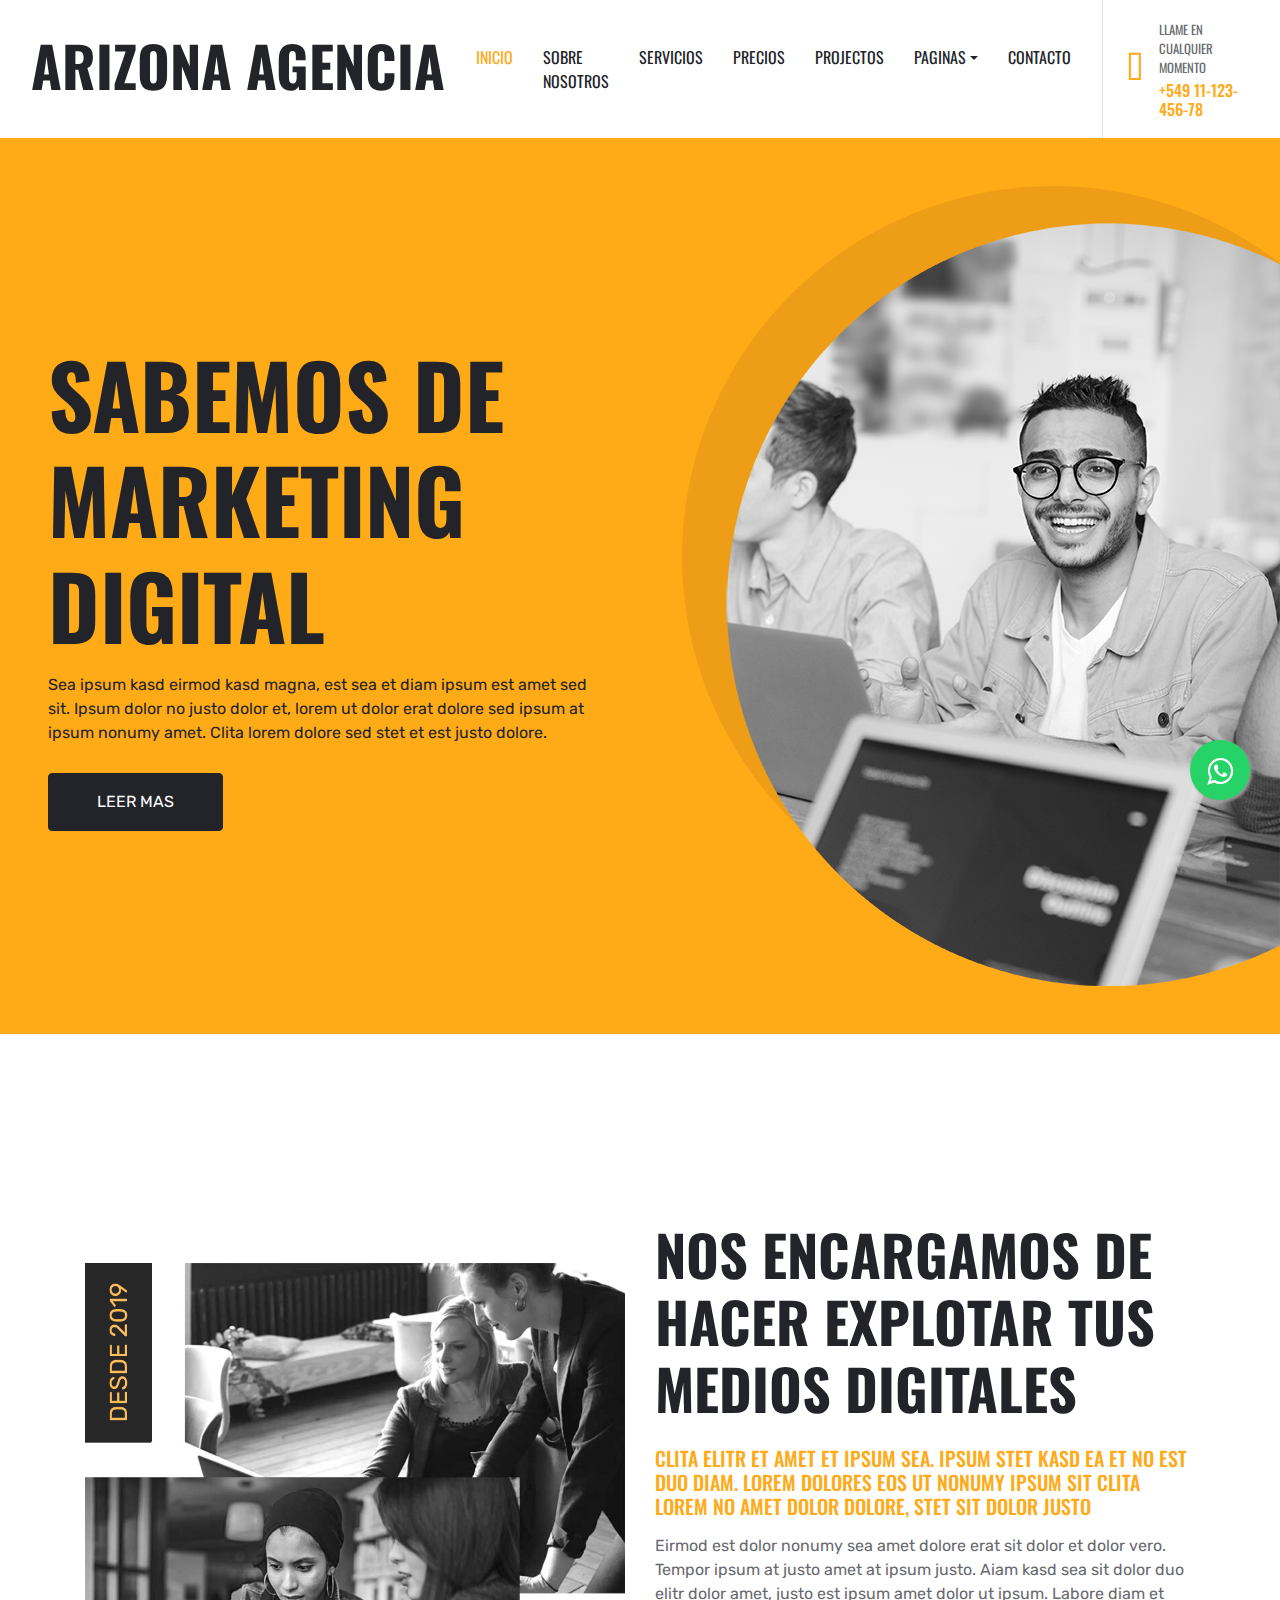
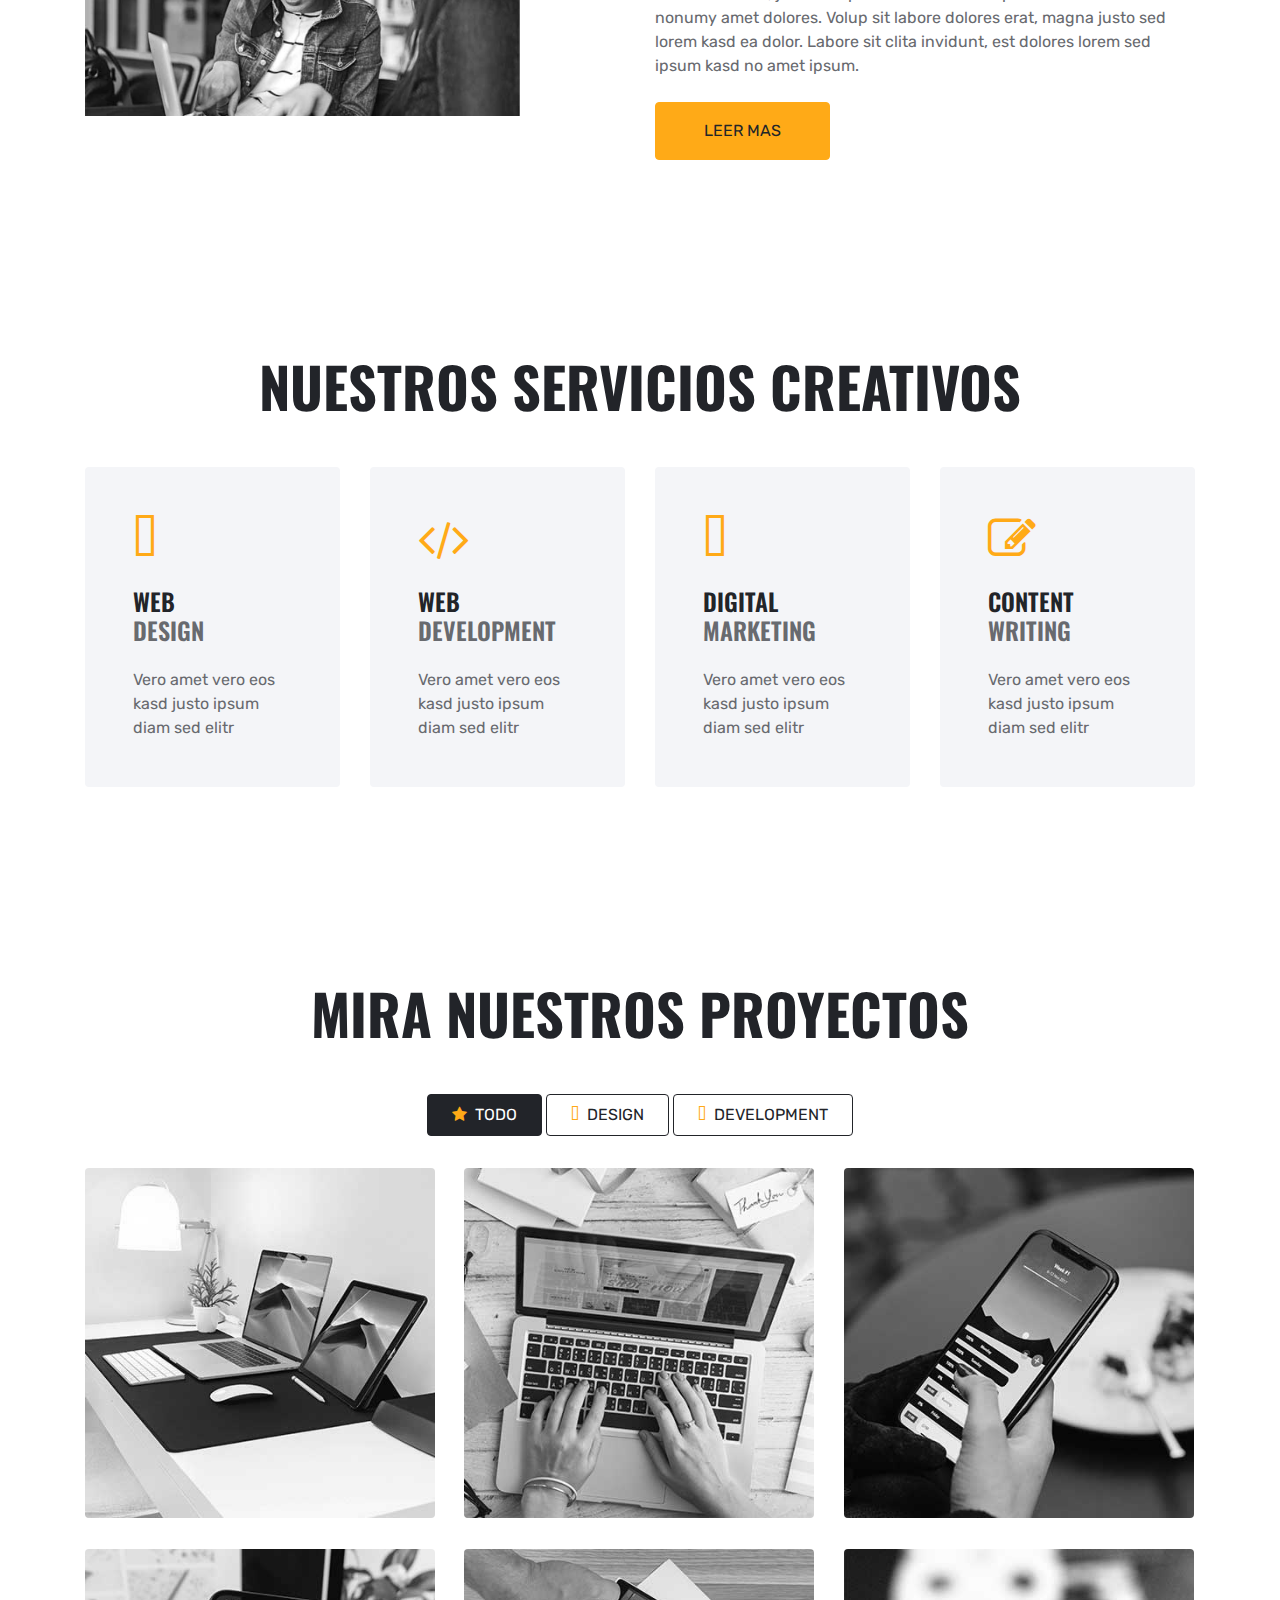
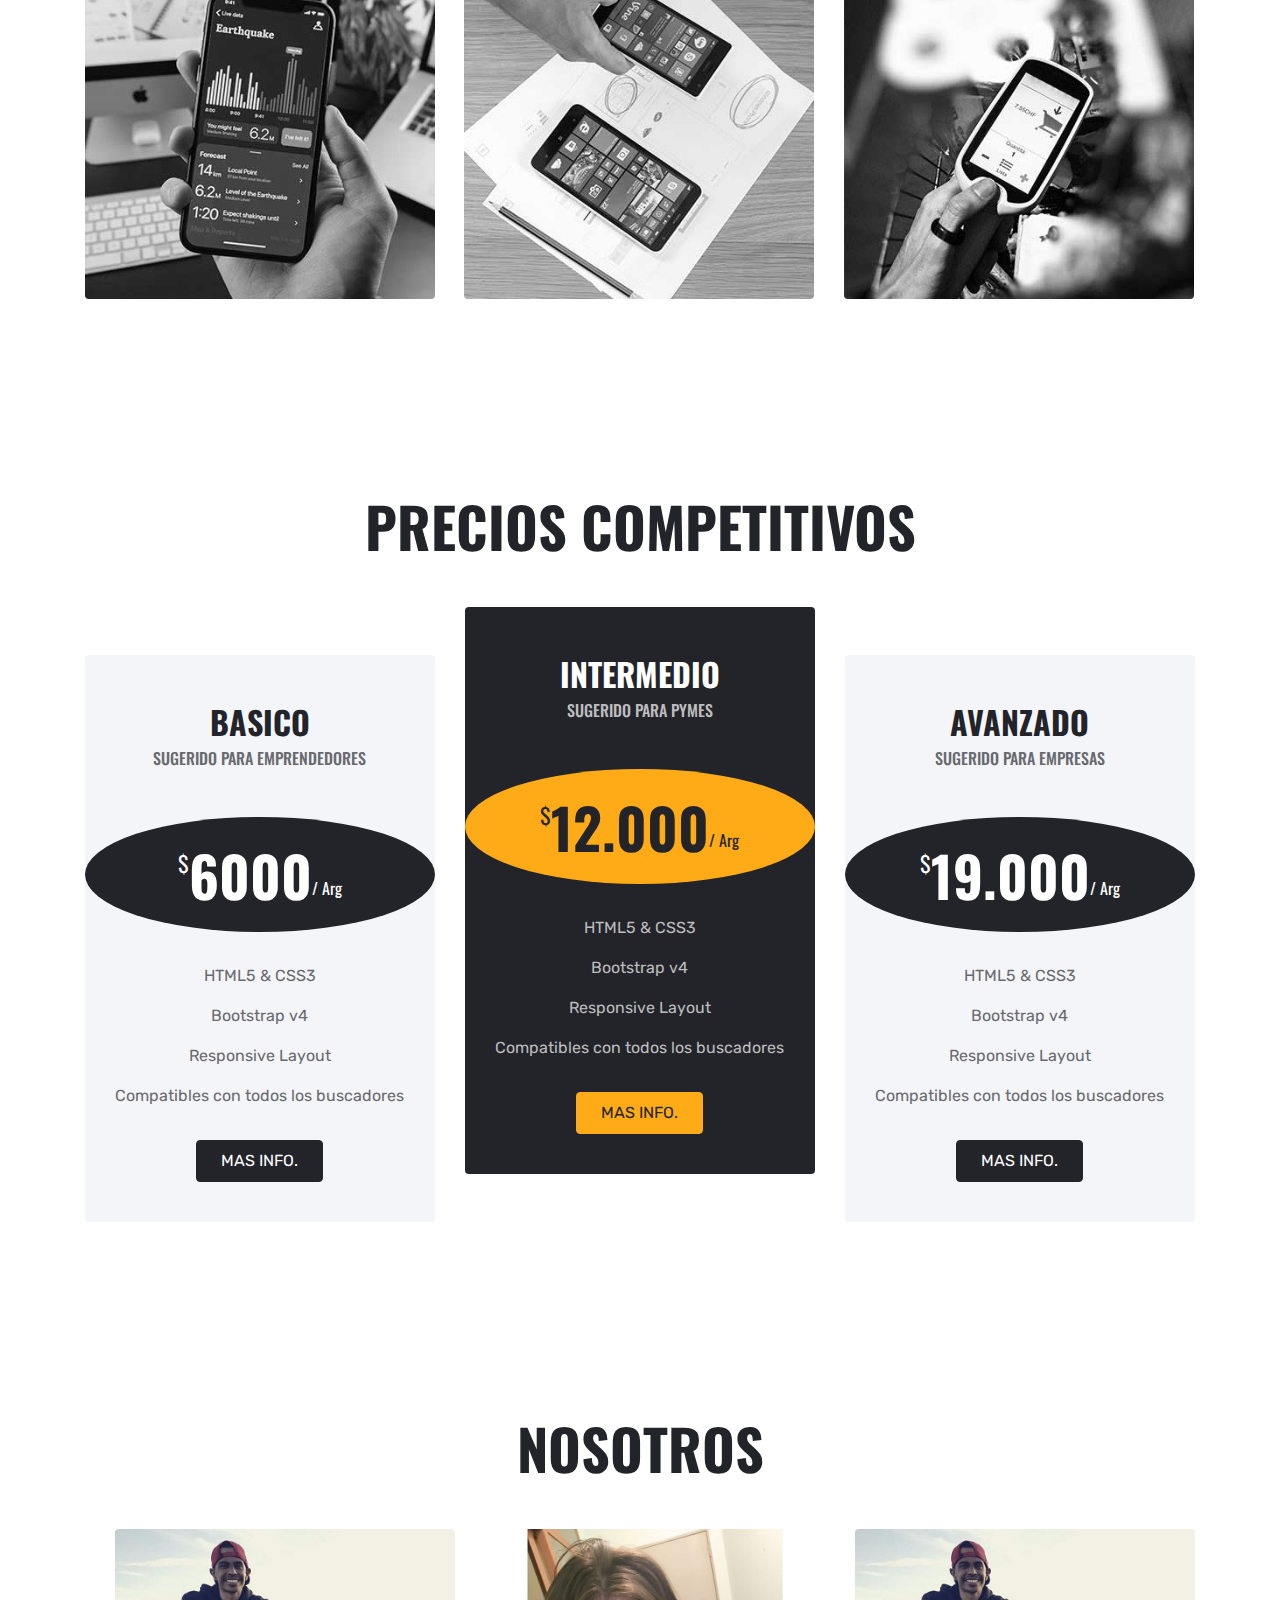
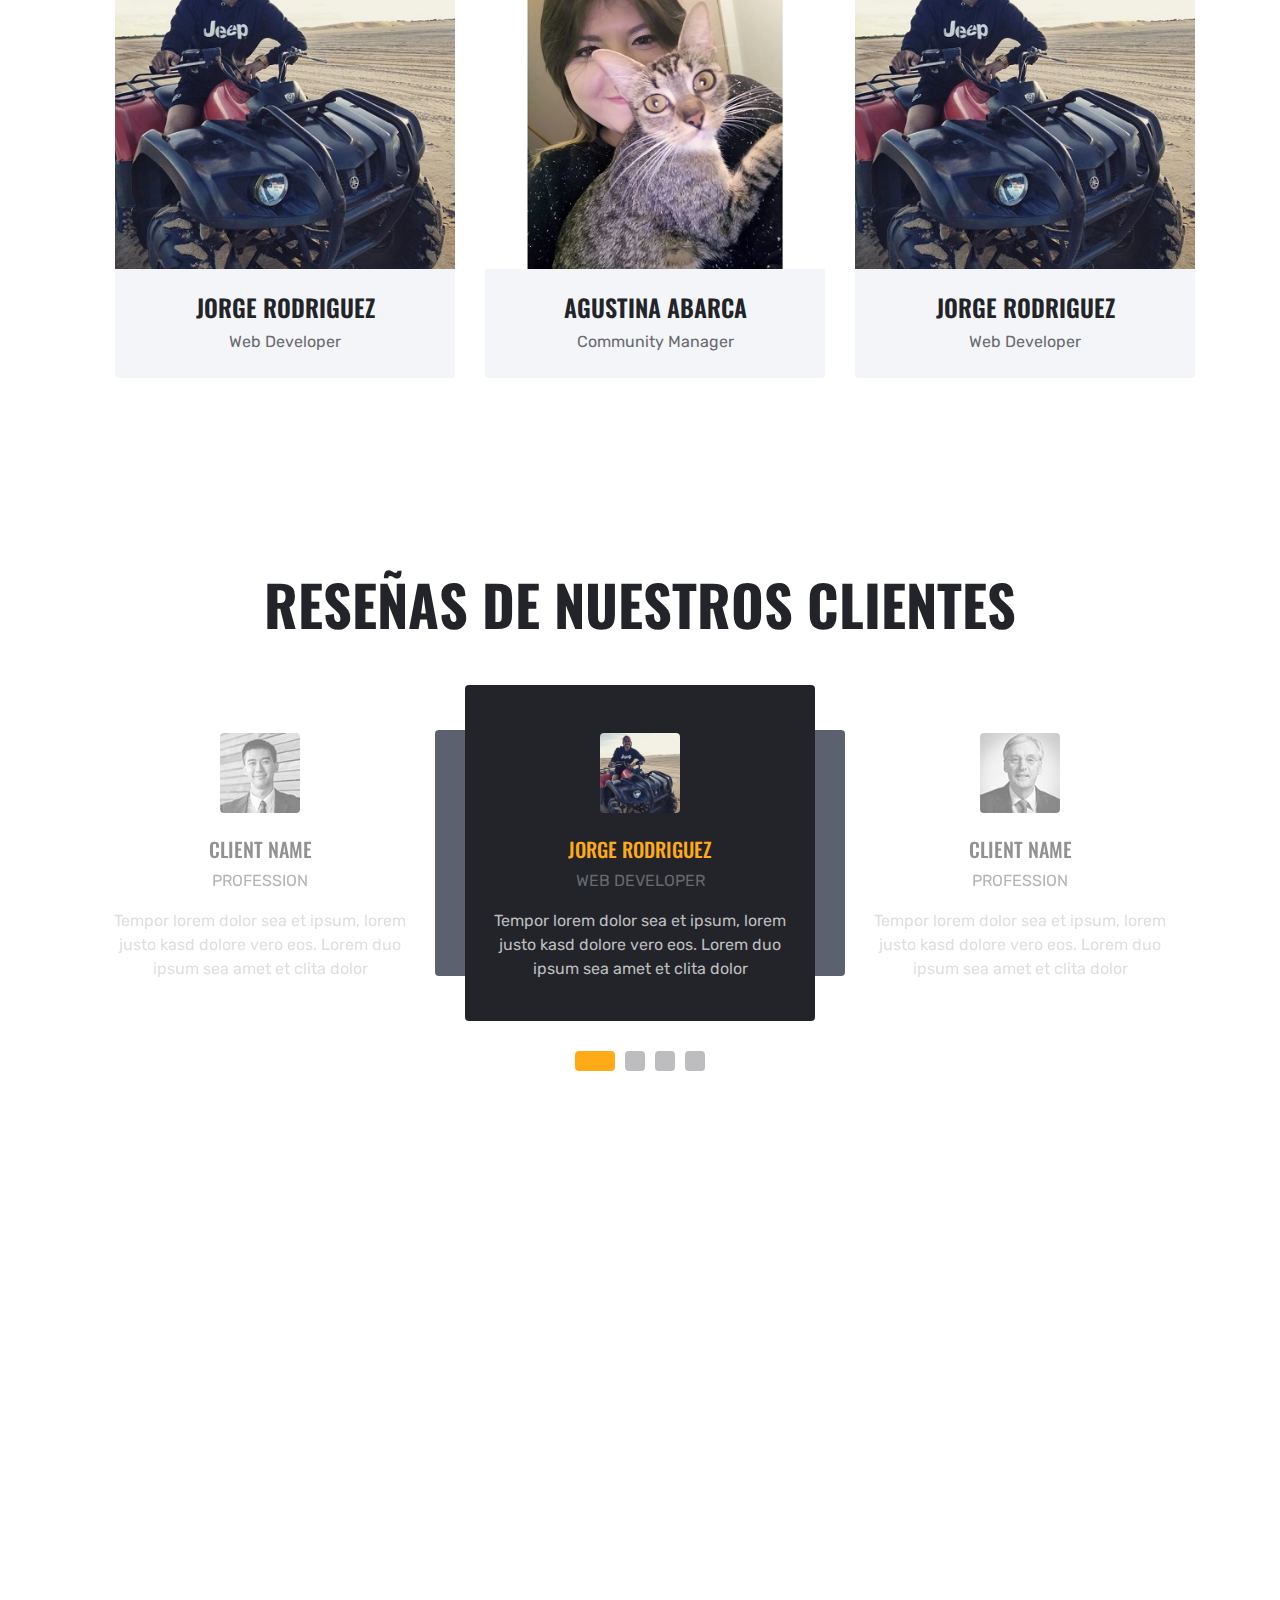
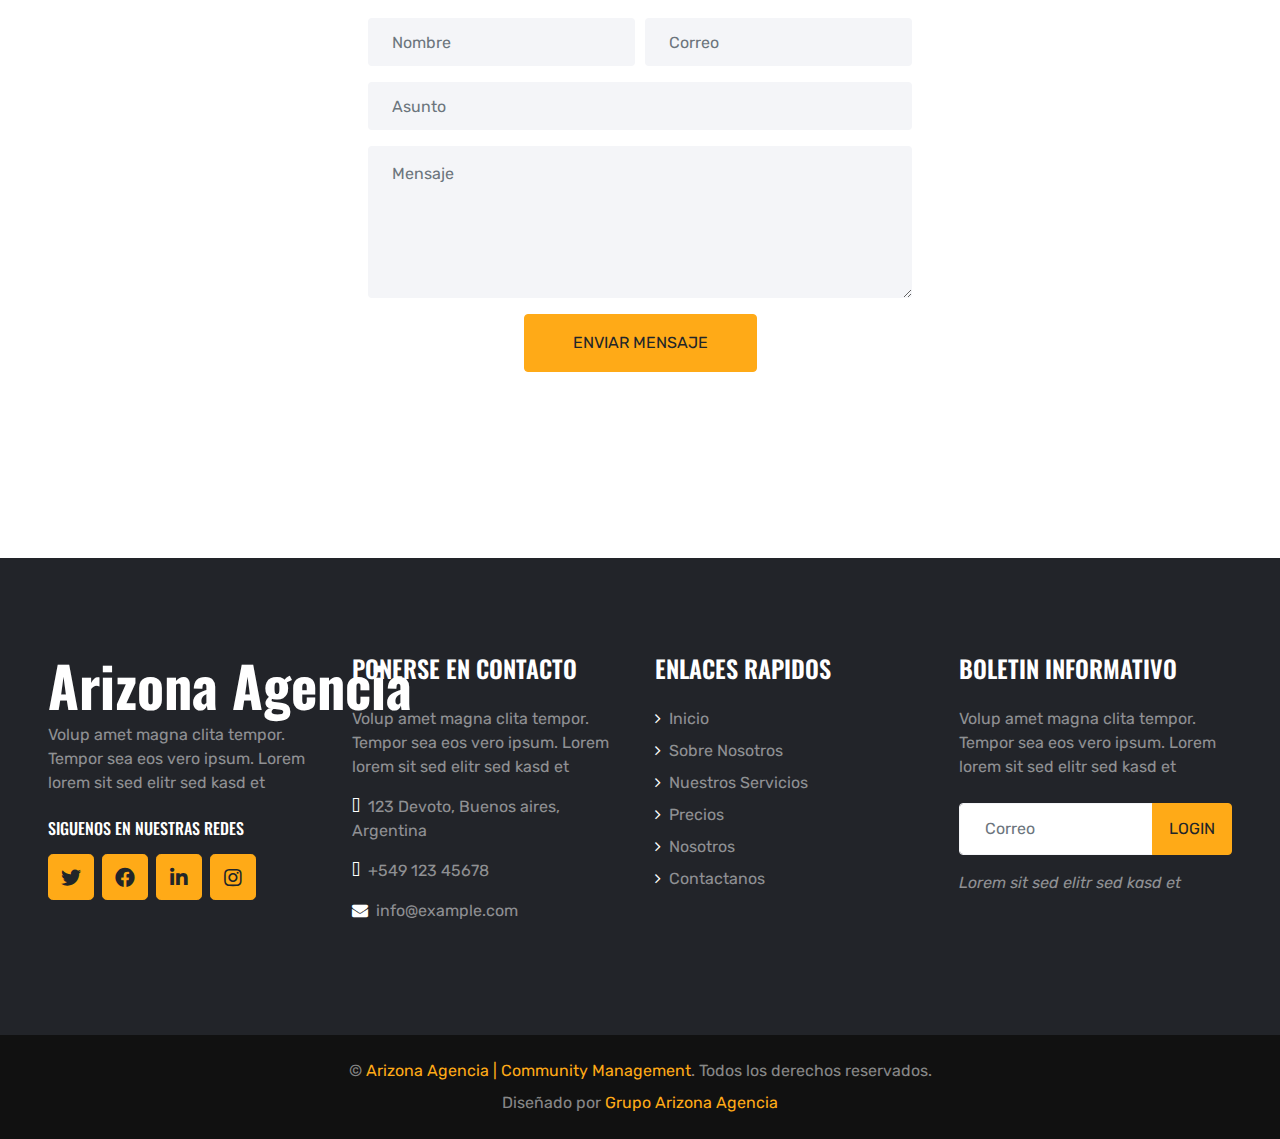
==== commit 67b6aebb: "modificacionesrecientes" ====
--- a/index.html
+++ b/index.html
@@ -1,805 +1,597 @@
 <!DOCTYPE html>
 <html lang="en">
-  <head>
-    <meta charset="utf-8" />
-    <title>Arizona Agencia | Community Management</title>
-    <meta content="width=device-width, initial-scale=1.0" name="viewport" />
-    <meta content="Free HTML Templates" name="keywords" />
-    <meta content="Free HTML Templates" name="description" />
-
-    <!-- Favicon -->
-    <link href="img/logoarizona.svg" rel="icon" />
-
-    <!-- Google Web Fonts -->
-    <link rel="preconnect" href="https://fonts.gstatic.com" />
-    <link
-      href="https://fonts.googleapis.com/css2?family=Oswald:wght@400;500;600;700&family=Rubik&display=swap"
-      rel="stylesheet"
-    />
-
-    <!-- Font Awesome -->
-    <link
-      href="https://cdnjs.cloudflare.com/ajax/libs/font-awesome/5.15.0/css/all.min.css"
-      rel="stylesheet"
-    />
-
-    <!-- Libraries Stylesheet -->
-    <link href="lib/owlcarousel/assets/owl.carousel.min.css" rel="stylesheet" />
-    <link href="lib/lightbox/css/lightbox.min.css" rel="stylesheet" />
-
-    <!-- Customized Bootstrap Stylesheet -->
-    <link href="css/style.css" rel="stylesheet" />
-  </head>
-
-  <body>
-    <!-- Navbar Start -->
-    <div class="container-fluid bg-white position-relative">
-      <nav class="navbar navbar-expand-lg bg-white navbar-light py-3 py-lg-0">
-        <a href="index.html" class="navbar-brand text-secondary">
-          <h1 class="display-4 text-uppercase">Arizona Agencia</h1>
-        </a>
-        <button
-          type="button"
-          class="navbar-toggler"
-          data-toggle="collapse"
-          data-target="#navbarCollapse"
-        >
-          <span class="navbar-toggler-icon"></span>
-        </button>
-        <div class="collapse navbar-collapse" id="navbarCollapse">
-          <div class="navbar-nav ml-auto py-0 pr-3 border-right">
-            <a href="index.html" class="nav-item nav-link active">Inicio</a>
-            <a href="about.html" class="nav-item nav-link">Sobre Nosotros</a>
-            <a href="service.html" class="nav-item nav-link">Servicios</a>
-            <a href="price.html" class="nav-item nav-link">Precios</a>
-            <a href="project.html" class="nav-item nav-link">Projectos</a>
-            <div class="nav-item dropdown">
-              <a
-                href="#"
-                class="nav-link dropdown-toggle"
-                data-toggle="dropdown"
-                >Paginas</a
-              >
-              <div class="dropdown-menu rounded-0 m-0">
-                <a href="team.html" class="dropdown-item">Conoce al equipo</a>
-                <a href="testimonial.html" class="dropdown-item">Reseñas</a>
+
+<head>
+  <meta charset="utf-8" />
+  <title>Arizona Agencia | Community Management</title>
+  <meta content="width=device-width, initial-scale=1.0" name="viewport" />
+  <meta content="Free HTML Templates" name="keywords" />
+  <meta content="Free HTML Templates" name="description" />
+
+  <!-- Favicon -->
+  <link href="img/favicon3.png" rel="icon" />
+
+  <!-- Google Web Fonts -->
+  <link rel="preconnect" href="https://fonts.gstatic.com" />
+
+  <!--Whatsapp floit start-->
+  <link href="https://fonts.googleapis.com/css2?family=Oswald:wght@400;500;600;700&family=Rubik&display=swap"
+    rel="stylesheet" />
+  <!--Whatsapp floit start-->
+
+  <!-- Font Awesome -->
+  <link href="https://cdnjs.cloudflare.com/ajax/libs/font-awesome/5.15.0/css/all.min.css" rel="stylesheet" />
+
+  <!-- Libraries Stylesheet -->
+  <link href="lib/owlcarousel/assets/owl.carousel.min.css" rel="stylesheet" />
+  <link href="lib/lightbox/css/lightbox.min.css" rel="stylesheet" />
+
+  <!-- Customized Bootstrap Stylesheet -->
+  <link rel="stylesheet" href="./css/whatsappfloit.css">
+  <link href="css/style.css" rel="stylesheet" />
+</head>
+
+<body>
+
+  <!--whatsapp ccs floit start-->
+  <link rel="stylesheet" href="https://maxcdn.bootstrapcdn.com/font-awesome/4.5.0/css/font-awesome.min.css">
+  <a href="https://api.whatsapp.com/send?phone=5195508107&text=Hola%21%20Quisiera%20m%C3%A1s%20informaci%C3%B3n%20sobre%20Varela%202."
+    class="float" target="_blank">
+    <i class="fa fa-whatsapp my-float"></i>
+  </a>
+  <!--whatsapp ccs floit end-->
+
+  <!-- Navbar Start -->
+  <div class="container-fluid bg-white position-relative">
+    <nav class="navbar navbar-expand-lg bg-white navbar-light py-3 py-lg-0">
+      <a href="index.html" class="navbar-brand text-secondary">
+        <h1 class="display-4 text-uppercase">Arizona Agencia</h1>
+      </a>
+      <button type="button" class="navbar-toggler" data-toggle="collapse" data-target="#navbarCollapse">
+        <span class="navbar-toggler-icon"></span>
+      </button>
+      <div class="collapse navbar-collapse" id="navbarCollapse">
+        <div class="navbar-nav ml-auto py-0 pr-3 border-right">
+          <a href="index.html" class="nav-item nav-link active">Inicio</a>
+          <a href="about.html" class="nav-item nav-link">Sobre Nosotros</a>
+          <a href="service.html" class="nav-item nav-link">Servicios</a>
+          <a href="price.html" class="nav-item nav-link">Precios</a>
+          <a href="project.html" class="nav-item nav-link">Projectos</a>
+          <div class="nav-item dropdown">
+            <a href="#" class="nav-link dropdown-toggle" data-toggle="dropdown">Paginas</a>
+            <div class="dropdown-menu rounded-0 m-0">
+              <a href="team.html" class="dropdown-item">Conoce al equipo</a>
+              <a href="testimonial.html" class="dropdown-item">Reseñas</a>
+            </div>
+          </div>
+          <a href="contact.html" class="nav-item nav-link">Contacto</a>
+        </div>
+        <div class="d-none d-lg-flex align-items-center pl-4">
+          <i class="fa fa-2x fa-mobile-alt text-primary mr-3"></i>
+          <div>
+            <h6 class="text-body text-uppercase mb-1">
+              <small>Llame en cualquier momento</small>
+            </h6>
+            <h6 class="m-0"><a href="#">+549 11-123-456-78</h6></a>
+          </div>
+        </div>
+      </div>
+    </nav>
+  </div>
+  <!-- Navbar End -->
+
+  <!-- Header Start -->
+  <div class="container-fluid bg-primary py-5 px-0" style="margin-bottom: 90px">
+    <div class="row mx-0 align-items-center">
+      <div class="col-lg-6 px-md-5 text-center text-lg-left">
+        <h1 class="display-2 text-uppercase mb-3">
+          Sabemos de marketing digital
+        </h1>
+        <p class="text-dark mb-4">
+          Sea ipsum kasd eirmod kasd magna, est sea et diam ipsum est amet sed
+          sit. Ipsum dolor no justo dolor et, lorem ut dolor erat dolore sed
+          ipsum at ipsum nonumy amet. Clita lorem dolore sed stet et est justo
+          dolore.
+        </p>
+        <a href="" class="btn btn-dark text-uppercase mt-1 py-3 px-5">Leer mas</a>
+      </div>
+      <div class="col-lg-6 px-0 text-right">
+        <img class="img-fluid mt-5 mt-lg-0" src="img/header.png" alt="" />
+      </div>
+    </div>
+  </div>
+  <!-- Header End -->
+
+  <!-- About Start -->
+  <div class="container-fluid py-5">
+    <div class="container py-5">
+      <div class="row align-items-center">
+        <div class="col-lg-6">
+          <img class="img-fluid mb-4 mb-lg-0" src="img/DESDE2019.png" alt="" />
+        </div>
+        <div class="col-lg-6">
+          <h1 class="display-4 text-uppercase mb-4">
+            Nos Encargamos de hacer explotar tus medios digitales
+          </h1>
+          <h5 class="text-uppercase text-primary mb-3">
+            Clita elitr et amet et ipsum sea. Ipsum stet kasd ea et no est duo
+            diam. Lorem dolores eos ut nonumy ipsum sit clita lorem no amet
+            dolor dolore, stet sit dolor justo
+          </h5>
+          <p class="mb-4">
+            Eirmod est dolor nonumy sea amet dolore erat sit dolor et dolor
+            vero. Tempor ipsum at justo amet at ipsum justo. Aiam kasd sea sit
+            dolor duo elitr dolor amet, justo est ipsum amet dolor ut ipsum.
+            Labore diam et nonumy amet dolores. Volup sit labore dolores erat,
+            magna justo sed lorem kasd ea dolor. Labore sit clita invidunt,
+            est dolores lorem sed ipsum kasd no amet ipsum.
+          </p>
+          <a href="" class="btn btn-primary text-uppercase py-3 px-5">leer mas</a>
+        </div>
+      </div>
+    </div>
+  </div>
+  <!-- About End -->
+
+  <!-- Services Start -->
+  <div class="container-fluid py-5">
+    <div class="container pt-5 pb-3">
+      <h1 class="display-4 text-uppercase text-center mb-5">
+        Nuestros servicios creativos
+      </h1>
+      <div class="row">
+        <div class="col-lg-3 mb-2">
+          <div class="service-item rounded p-5 mb-4">
+            <i class="fa fa-3x fa-laptop-code text-primary mb-4"></i>
+            <h4 class="text-uppercase mb-4">
+              Web <span class="d-block text-body">Design</span>
+            </h4>
+            <p class="m-0">
+              Vero amet vero eos kasd justo ipsum diam sed elitr
+            </p>
+          </div>
+        </div>
+        <div class="col-lg-3 mb-2">
+          <div class="service-item rounded p-5 mb-4">
+            <i class="fa fa-3x fa-code text-primary mb-4"></i>
+            <h4 class="text-uppercase mb-4">
+              Web <span class="d-block text-body">Development</span>
+            </h4>
+            <p class="m-0">
+              Vero amet vero eos kasd justo ipsum diam sed elitr
+            </p>
+          </div>
+        </div>
+        <div class="col-lg-3 mb-2">
+          <div class="service-item rounded p-5 mb-4">
+            <i class="fa fa-3x fa-envelope-open-text text-primary mb-4"></i>
+            <h4 class="text-uppercase mb-4">
+              Digital <span class="d-block text-body">Marketing</span>
+            </h4>
+            <p class="m-0">
+              Vero amet vero eos kasd justo ipsum diam sed elitr
+            </p>
+          </div>
+        </div>
+        <div class="col-lg-3 mb-2">
+          <div class="service-item rounded p-5 mb-4">
+            <i class="fa fa-3x fa-edit text-primary mb-4"></i>
+            <h4 class="text-uppercase mb-4">
+              Content <span class="d-block text-body">Writing</span>
+            </h4>
+            <p class="m-0">
+              Vero amet vero eos kasd justo ipsum diam sed elitr
+            </p>
+          </div>
+        </div>
+      </div>
+    </div>
+  </div>
+  <!-- Services End -->
+
+  <!-- Portfolio Start -->
+  <div class="container-fluid py-5">
+    <div class="container pt-5 pb-3">
+      <h1 class="display-4 text-uppercase text-center mb-5">
+        Mira nuestros proyectos
+      </h1>
+      <div class="row">
+        <div class="col-12 text-center mb-2">
+          <ul class="list-inline mb-4" id="portfolio-flters">
+            <li class="btn btn-outline-dark text-uppercase py-2 px-4 active" data-filter="*">
+              <i class="fa fa-star text-primary mr-2"></i>Todo
+            </li>
+            <li class="btn btn-outline-dark text-uppercase py-2 px-4" data-filter=".first">
+              <i class="fa fa-laptop-code text-primary mr-2"></i>Design
+            </li>
+            <li class="btn btn-outline-dark text-uppercase py-2 px-4" data-filter=".second">
+              <i class="fa fa-mobile-alt text-primary mr-2"></i>Development
+            </li>
+          </ul>
+        </div>
+      </div>
+      <div class="row portfolio-container">
+        <div class="col-lg-4 col-md-6 mb-4 portfolio-item first">
+          <div class="position-relative rounded overflow-hidden mb-2">
+            <img class="img-fluid w-100" src="img/portfolio-1.jpg" alt="" />
+            <div class="portfolio-btn d-flex align-items-center justify-content-center">
+              <a href="img/portfolio-1.jpg" data-lightbox="portfolio">
+                <i class="fa fa-4x fa-plus text-primary"></i>
+              </a>
+            </div>
+          </div>
+        </div>
+        <div class="col-lg-4 col-md-6 mb-4 portfolio-item second">
+          <div class="position-relative rounded overflow-hidden mb-2">
+            <img class="img-fluid w-100" src="img/portfolio-2.jpg" alt="" />
+            <div class="portfolio-btn d-flex align-items-center justify-content-center">
+              <a href="img/portfolio-2.jpg" data-lightbox="portfolio">
+                <i class="fa fa-4x fa-plus text-primary"></i>
+              </a>
+            </div>
+          </div>
+        </div>
+        <div class="col-lg-4 col-md-6 mb-4 portfolio-item first">
+          <div class="position-relative rounded overflow-hidden mb-2">
+            <img class="img-fluid w-100" src="img/portfolio-3.jpg" alt="" />
+            <div class="portfolio-btn d-flex align-items-center justify-content-center">
+              <a href="img/portfolio-3.jpg" data-lightbox="portfolio">
+                <i class="fa fa-4x fa-plus text-primary"></i>
+              </a>
+            </div>
+          </div>
+        </div>
+        <div class="col-lg-4 col-md-6 mb-4 portfolio-item second">
+          <div class="position-relative rounded overflow-hidden mb-2">
+            <img class="img-fluid w-100" src="img/portfolio-4.jpg" alt="" />
+            <div class="portfolio-btn d-flex align-items-center justify-content-center">
+              <a href="img/portfolio-4.jpg" data-lightbox="portfolio">
+                <i class="fa fa-4x fa-plus text-primary"></i>
+              </a>
+            </div>
+          </div>
+        </div>
+        <div class="col-lg-4 col-md-6 mb-4 portfolio-item first">
+          <div class="position-relative rounded overflow-hidden mb-2">
+            <img class="img-fluid w-100" src="img/portfolio-5.jpg" alt="" />
+            <div class="portfolio-btn d-flex align-items-center justify-content-center">
+              <a href="img/portfolio-3.jpg" data-lightbox="portfolio">
+                <i class="fa fa-4x fa-plus text-primary"></i>
+              </a>
+            </div>
+          </div>
+        </div>
+        <div class="col-lg-4 col-md-6 mb-4 portfolio-item second">
+          <div class="position-relative rounded overflow-hidden mb-2">
+            <img class="img-fluid w-100" src="img/portfolio-6.jpg" alt="" />
+            <div class="portfolio-btn d-flex align-items-center justify-content-center">
+              <a href="img/portfolio-4.jpg" data-lightbox="portfolio">
+                <i class="fa fa-4x fa-plus text-primary"></i>
+              </a>
+            </div>
+          </div>
+        </div>
+      </div>
+    </div>
+  </div>
+  <!-- Portfolio End -->
+
+  <!-- Pricing Plan Start -->
+  <div class="container-fluid py-5">
+    <div class="container pt-5 pb-3">
+      <h1 class="display-4 text-uppercase text-center mb-5">
+        Precios competitivos
+      </h1>
+      <div class="row">
+        <div class="col-lg-4 mb-2">
+          <div class="bg-light rounded text-center pt-5 mt-lg-5 mb-4">
+            <h2 class="text-uppercase">Basico</h2>
+            <h6 class="text-uppercase text-body mb-5">
+              Sugerido para emprendedores
+            </h6>
+            <div class="text-center bg-dark rounded-circle p-4 mb-2">
+              <h1 class="display-4 text-white mb-0">
+                <small class="align-top" style="font-size: 22px; line-height: 45px">$</small>6000<small
+                  class="align-bottom" style="font-size: 16px; line-height: 40px">/ Arg</small>
+              </h1>
+            </div>
+            <div class="text-center py-4">
+              <p>HTML5 & CSS3</p>
+              <p>Bootstrap v4</p>
+              <p>Responsive Layout</p>
+              <p>Compatibles con todos los buscadores</p>
+              <a href="#" class="btn btn-dark text-uppercase py-2 px-4 my-3">Mas info.</a>
+            </div>
+          </div>
+        </div>
+        <div class="col-lg-4 mb-2">
+          <div class="bg-dark rounded text-center pt-5 mb-4">
+            <h2 class="text-uppercase text-white">Intermedio</h2>
+            <h6 class="text-uppercase text-secondary mb-5">
+              Sugerido para pymes
+            </h6>
+            <div class="text-center bg-primary rounded-circle p-4 mb-2">
+              <h1 class="display-4 mb-0">
+                <small class="align-top" style="font-size: 22px; line-height: 45px">$</small>12.000<small
+                  class="align-bottom" style="font-size: 16px; line-height: 40px">/ Arg</small>
+              </h1>
+            </div>
+            <div class="text-center text-secondary py-4">
+              <p>HTML5 & CSS3</p>
+              <p>Bootstrap v4</p>
+              <p>Responsive Layout</p>
+              <p>Compatibles con todos los buscadores</p>
+              <a href="" class="btn btn-primary text-uppercase py-2 px-4 my-3">Mas info.</a>
+            </div>
+          </div>
+        </div>
+        <div class="col-lg-4 mb-2">
+          <div class="bg-light rounded text-center pt-5 mt-lg-5 mb-4">
+            <h2 class="text-uppercase">Avanzado</h2>
+            <h6 class="text-uppercase text-body mb-5">
+              Sugerido para empresas
+            </h6>
+            <div class="text-center bg-dark rounded-circle p-4 mb-2">
+              <h1 class="display-4 text-white mb-0">
+                <small class="align-top" style="font-size: 22px; line-height: 45px">$</small>19.000<small
+                  class="align-bottom" style="font-size: 16px; line-height: 40px">/ Arg</small>
+              </h1>
+            </div>
+            <div class="text-center py-4">
+              <p>HTML5 & CSS3</p>
+              <p>Bootstrap v4</p>
+              <p>Responsive Layout</p>
+              <p>Compatibles con todos los buscadores</p>
+              <a href="" class="btn btn-dark text-uppercase py-2 px-4 my-3">Mas info.</a>
+            </div>
+          </div>
+        </div>
+      </div>
+    </div>
+  </div>
+  <!-- Pricing Plan End -->
+
+  <!-- Team Start -->
+  <div class="container-fluid py-5">
+    <div class="container py-5">
+      <h1 class="display-4 text-uppercase text-center mb-5">Nosotros</h1>
+      <div class="owl-carousel team-carousel position-relative" style="padding-left: 30px">
+        <div class="team-item rounded overflow-hidden">
+          <div class="position-relative">
+            <img class="img-fluid w-100" src="img/jorgedeveloper.jpeg" alt="" />
+            <div class="team-overlay">
+              <div class="d-flex align-items-center justify-content-start">
+                <a class="btn btn-lg btn-primary btn-lg-square mx-1" href="#"><i class="fab fa-twitter"></i></a>
+                <a class="btn btn-lg btn-primary btn-lg-square mx-1" href="#"><i class="fab fa-facebook-f"></i></a>
+                <a class="btn btn-lg btn-primary btn-lg-square mx-1" href="#"><i class="fab fa-linkedin-in"></i></a>
               </div>
             </div>
-            <a href="contact.html" class="nav-item nav-link">Contacto</a>
-          </div>
-          <div class="d-none d-lg-flex align-items-center pl-4">
-            <i class="fa fa-2x fa-mobile-alt text-primary mr-3"></i>
-            <div>
-              <h6 class="text-body text-uppercase mb-1">
-                <small>Llame en cualquier momento</small>
-              </h6>
-              <h6 class="m-0">+549 11-123-456-78</h6>
-            </div>
-          </div>
-        </div>
-      </nav>
-    </div>
-    <!-- Navbar End -->
-
-    <!-- Header Start -->
-    <div
-      class="container-fluid bg-primary py-5 px-0"
-      style="margin-bottom: 90px"
-    >
-      <div class="row mx-0 align-items-center">
-        <div class="col-lg-6 px-md-5 text-center text-lg-left">
-          <h1 class="display-2 text-uppercase mb-3">
-            Sabemos de marketing digital
-          </h1>
-          <p class="text-dark mb-4">
-            Sea ipsum kasd eirmod kasd magna, est sea et diam ipsum est amet sed
-            sit. Ipsum dolor no justo dolor et, lorem ut dolor erat dolore sed
-            ipsum at ipsum nonumy amet. Clita lorem dolore sed stet et est justo
-            dolore.
+          </div>
+          <div class="bg-light text-center p-4">
+            <h4 class="text-uppercase">Jorge Rodriguez</h4>
+            <p class="m-0">Web Developer</p>
+          </div>
+        </div>
+        <div class="team-item rounded overflow-hidden">
+          <div class="position-relative">
+            <img class="img-fluid w-100" src="img/aguscommunity.jpeg" alt="" />
+            <div class="team-overlay">
+              <div class="d-flex align-items-center justify-content-start">
+                <a class="btn btn-lg btn-primary btn-lg-square mx-1" href="#"><i class="fab fa-twitter"></i></a>
+                <a class="btn btn-lg btn-primary btn-lg-square mx-1" href="#"><i class="fab fa-facebook-f"></i></a>
+                <a class="btn btn-lg btn-primary btn-lg-square mx-1" href="#"><i class="fab fa-linkedin-in"></i></a>
+              </div>
+            </div>
+          </div>
+          <div class="bg-light text-center p-4">
+            <h4 class="text-uppercase">Agustina Abarca</h4>
+            <p class="m-0">Community Manager</p>
+          </div>
+        </div>
+
+      </div>
+    </div>
+  </div>
+  <!-- Team End -->
+
+  <!-- Testimonial Start -->
+  <div class="container-fluid py-5">
+    <div class="container py-5">
+      <h1 class="display-4 text-uppercase text-center mb-5">
+        Reseñas de nuestros clientes
+      </h1>
+      <div class="owl-carousel testimonial-carousel">
+        <div class="testimonial-item position-relative text-center rounded p-4">
+          <img class="img-fluid rounded mx-auto my-4" src="img/jorgedeveloper.jpeg" alt="" />
+          <h5 class="text-uppercase">Jorge Rodriguez</h5>
+          <p class="text-uppercase">Web Developer</p>
+          <p class="text-secondary">
+            Tempor lorem dolor sea et ipsum, lorem justo kasd dolore vero eos.
+            Lorem duo ipsum sea amet et clita dolor
           </p>
-          <a href="" class="btn btn-dark text-uppercase mt-1 py-3 px-5"
-            >Leer mas</a
-          >
-        </div>
-        <div class="col-lg-6 px-0 text-right">
-          <img class="img-fluid mt-5 mt-lg-0" src="img/header.png" alt="" />
-        </div>
-      </div>
-    </div>
-    <!-- Header End -->
-
-    <!-- About Start -->
-    <div class="container-fluid py-5">
-      <div class="container py-5">
-        <div class="row align-items-center">
-          <div class="col-lg-6">
-            <img
-              class="img-fluid mb-4 mb-lg-0"
-              src="img/DESDE2019.png"
-              alt=""
-            />
-          </div>
-          <div class="col-lg-6">
-            <h1 class="display-4 text-uppercase mb-4">
-              Nos Encargamos de hacer explotar tus medios digitales
-            </h1>
-            <h5 class="text-uppercase text-primary mb-3">
-              Clita elitr et amet et ipsum sea. Ipsum stet kasd ea et no est duo
-              diam. Lorem dolores eos ut nonumy ipsum sit clita lorem no amet
-              dolor dolore, stet sit dolor justo
-            </h5>
-            <p class="mb-4">
-              Eirmod est dolor nonumy sea amet dolore erat sit dolor et dolor
-              vero. Tempor ipsum at justo amet at ipsum justo. Aiam kasd sea sit
-              dolor duo elitr dolor amet, justo est ipsum amet dolor ut ipsum.
-              Labore diam et nonumy amet dolores. Volup sit labore dolores erat,
-              magna justo sed lorem kasd ea dolor. Labore sit clita invidunt,
-              est dolores lorem sed ipsum kasd no amet ipsum.
-            </p>
-            <a href="" class="btn btn-primary text-uppercase py-3 px-5"
-              >leer mas</a
-            >
-          </div>
-        </div>
-      </div>
-    </div>
-    <!-- About End -->
-
-    <!-- Services Start -->
-    <div class="container-fluid py-5">
-      <div class="container pt-5 pb-3">
-        <h1 class="display-4 text-uppercase text-center mb-5">
-          Nuestros servicios creativos
-        </h1>
-        <div class="row">
-          <div class="col-lg-3 mb-2">
-            <div class="service-item rounded p-5 mb-4">
-              <i class="fa fa-3x fa-laptop-code text-primary mb-4"></i>
-              <h4 class="text-uppercase mb-4">
-                Web <span class="d-block text-body">Design</span>
-              </h4>
-              <p class="m-0">
-                Vero amet vero eos kasd justo ipsum diam sed elitr
-              </p>
-            </div>
-          </div>
-          <div class="col-lg-3 mb-2">
-            <div class="service-item rounded p-5 mb-4">
-              <i class="fa fa-3x fa-code text-primary mb-4"></i>
-              <h4 class="text-uppercase mb-4">
-                Web <span class="d-block text-body">Development</span>
-              </h4>
-              <p class="m-0">
-                Vero amet vero eos kasd justo ipsum diam sed elitr
-              </p>
-            </div>
-          </div>
-          <div class="col-lg-3 mb-2">
-            <div class="service-item rounded p-5 mb-4">
-              <i class="fa fa-3x fa-envelope-open-text text-primary mb-4"></i>
-              <h4 class="text-uppercase mb-4">
-                Digital <span class="d-block text-body">Marketing</span>
-              </h4>
-              <p class="m-0">
-                Vero amet vero eos kasd justo ipsum diam sed elitr
-              </p>
-            </div>
-          </div>
-          <div class="col-lg-3 mb-2">
-            <div class="service-item rounded p-5 mb-4">
-              <i class="fa fa-3x fa-edit text-primary mb-4"></i>
-              <h4 class="text-uppercase mb-4">
-                Content <span class="d-block text-body">Writing</span>
-              </h4>
-              <p class="m-0">
-                Vero amet vero eos kasd justo ipsum diam sed elitr
-              </p>
-            </div>
-          </div>
-        </div>
-      </div>
-    </div>
-    <!-- Services End -->
-
-    <!-- Portfolio Start -->
-    <div class="container-fluid py-5">
-      <div class="container pt-5 pb-3">
-        <h1 class="display-4 text-uppercase text-center mb-5">
-          Mira nuestros proyectos
-        </h1>
-        <div class="row">
-          <div class="col-12 text-center mb-2">
-            <ul class="list-inline mb-4" id="portfolio-flters">
-              <li
-                class="btn btn-outline-dark text-uppercase py-2 px-4 active"
-                data-filter="*"
-              >
-                <i class="fa fa-star text-primary mr-2"></i>Todo
-              </li>
-              <li
-                class="btn btn-outline-dark text-uppercase py-2 px-4"
-                data-filter=".first"
-              >
-                <i class="fa fa-laptop-code text-primary mr-2"></i>Design
-              </li>
-              <li
-                class="btn btn-outline-dark text-uppercase py-2 px-4"
-                data-filter=".second"
-              >
-                <i class="fa fa-mobile-alt text-primary mr-2"></i>Development
-              </li>
-            </ul>
-          </div>
-        </div>
-        <div class="row portfolio-container">
-          <div class="col-lg-4 col-md-6 mb-4 portfolio-item first">
-            <div class="position-relative rounded overflow-hidden mb-2">
-              <img class="img-fluid w-100" src="img/portfolio-1.jpg" alt="" />
-              <div
-                class="portfolio-btn d-flex align-items-center justify-content-center"
-              >
-                <a href="img/portfolio-1.jpg" data-lightbox="portfolio">
-                  <i class="fa fa-4x fa-plus text-primary"></i>
-                </a>
-              </div>
-            </div>
-          </div>
-          <div class="col-lg-4 col-md-6 mb-4 portfolio-item second">
-            <div class="position-relative rounded overflow-hidden mb-2">
-              <img class="img-fluid w-100" src="img/portfolio-2.jpg" alt="" />
-              <div
-                class="portfolio-btn d-flex align-items-center justify-content-center"
-              >
-                <a href="img/portfolio-2.jpg" data-lightbox="portfolio">
-                  <i class="fa fa-4x fa-plus text-primary"></i>
-                </a>
-              </div>
-            </div>
-          </div>
-          <div class="col-lg-4 col-md-6 mb-4 portfolio-item first">
-            <div class="position-relative rounded overflow-hidden mb-2">
-              <img class="img-fluid w-100" src="img/portfolio-3.jpg" alt="" />
-              <div
-                class="portfolio-btn d-flex align-items-center justify-content-center"
-              >
-                <a href="img/portfolio-3.jpg" data-lightbox="portfolio">
-                  <i class="fa fa-4x fa-plus text-primary"></i>
-                </a>
-              </div>
-            </div>
-          </div>
-          <div class="col-lg-4 col-md-6 mb-4 portfolio-item second">
-            <div class="position-relative rounded overflow-hidden mb-2">
-              <img class="img-fluid w-100" src="img/portfolio-4.jpg" alt="" />
-              <div
-                class="portfolio-btn d-flex align-items-center justify-content-center"
-              >
-                <a href="img/portfolio-4.jpg" data-lightbox="portfolio">
-                  <i class="fa fa-4x fa-plus text-primary"></i>
-                </a>
-              </div>
-            </div>
-          </div>
-          <div class="col-lg-4 col-md-6 mb-4 portfolio-item first">
-            <div class="position-relative rounded overflow-hidden mb-2">
-              <img class="img-fluid w-100" src="img/portfolio-5.jpg" alt="" />
-              <div
-                class="portfolio-btn d-flex align-items-center justify-content-center"
-              >
-                <a href="img/portfolio-3.jpg" data-lightbox="portfolio">
-                  <i class="fa fa-4x fa-plus text-primary"></i>
-                </a>
-              </div>
-            </div>
-          </div>
-          <div class="col-lg-4 col-md-6 mb-4 portfolio-item second">
-            <div class="position-relative rounded overflow-hidden mb-2">
-              <img class="img-fluid w-100" src="img/portfolio-6.jpg" alt="" />
-              <div
-                class="portfolio-btn d-flex align-items-center justify-content-center"
-              >
-                <a href="img/portfolio-4.jpg" data-lightbox="portfolio">
-                  <i class="fa fa-4x fa-plus text-primary"></i>
-                </a>
-              </div>
-            </div>
-          </div>
-        </div>
-      </div>
-    </div>
-    <!-- Portfolio End -->
-
-    <!-- Pricing Plan Start -->
-    <div class="container-fluid py-5">
-      <div class="container pt-5 pb-3">
-        <h1 class="display-4 text-uppercase text-center mb-5">
-          Precios competitivos
-        </h1>
-        <div class="row">
-          <div class="col-lg-4 mb-2">
-            <div class="bg-light rounded text-center pt-5 mt-lg-5 mb-4">
-              <h2 class="text-uppercase">Basico</h2>
-              <h6 class="text-uppercase text-body mb-5">
-                Sugerido para emprendedores
-              </h6>
-              <div class="text-center bg-dark rounded-circle p-4 mb-2">
-                <h1 class="display-4 text-white mb-0">
-                  <small
-                    class="align-top"
-                    style="font-size: 22px; line-height: 45px"
-                    >$</small
-                  >6000<small
-                    class="align-bottom"
-                    style="font-size: 16px; line-height: 40px"
-                    >/ Arg</small
-                  >
-                </h1>
-              </div>
-              <div class="text-center py-4">
-                <p>HTML5 & CSS3</p>
-                <p>Bootstrap v4</p>
-                <p>Responsive Layout</p>
-                <p>Compatibles con todos los buscadores</p>
-                <a href="#" class="btn btn-dark text-uppercase py-2 px-4 my-3"
-                  >Mas info.</a
-                >
-              </div>
-            </div>
-          </div>
-          <div class="col-lg-4 mb-2">
-            <div class="bg-dark rounded text-center pt-5 mb-4">
-              <h2 class="text-uppercase text-white">Intermedio</h2>
-              <h6 class="text-uppercase text-secondary mb-5">
-                Sugerido para pymes
-              </h6>
-              <div class="text-center bg-primary rounded-circle p-4 mb-2">
-                <h1 class="display-4 mb-0">
-                  <small
-                    class="align-top"
-                    style="font-size: 22px; line-height: 45px"
-                    >$</small
-                  >12.000<small
-                    class="align-bottom"
-                    style="font-size: 16px; line-height: 40px"
-                    >/ Arg</small
-                  >
-                </h1>
-              </div>
-              <div class="text-center text-secondary py-4">
-                <p>HTML5 & CSS3</p>
-                <p>Bootstrap v4</p>
-                <p>Responsive Layout</p>
-                <p>Compatibles con todos los buscadores</p>
-                <a href="" class="btn btn-primary text-uppercase py-2 px-4 my-3"
-                  >Mas info.</a
-                >
-              </div>
-            </div>
-          </div>
-          <div class="col-lg-4 mb-2">
-            <div class="bg-light rounded text-center pt-5 mt-lg-5 mb-4">
-              <h2 class="text-uppercase">Avanzado</h2>
-              <h6 class="text-uppercase text-body mb-5">
-                Sugerido para empresas
-              </h6>
-              <div class="text-center bg-dark rounded-circle p-4 mb-2">
-                <h1 class="display-4 text-white mb-0">
-                  <small
-                    class="align-top"
-                    style="font-size: 22px; line-height: 45px"
-                    >$</small
-                  >19.000<small
-                    class="align-bottom"
-                    style="font-size: 16px; line-height: 40px"
-                    >/ Arg</small
-                  >
-                </h1>
-              </div>
-              <div class="text-center py-4">
-                <p>HTML5 & CSS3</p>
-                <p>Bootstrap v4</p>
-                <p>Responsive Layout</p>
-                <p>Compatibles con todos los buscadores</p>
-                <a href="" class="btn btn-dark text-uppercase py-2 px-4 my-3"
-                  >Mas info.</a
-                >
-              </div>
-            </div>
-          </div>
-        </div>
-      </div>
-    </div>
-    <!-- Pricing Plan End -->
-
-    <!-- Team Start -->
-    <div class="container-fluid py-5">
-      <div class="container py-5">
-        <h1 class="display-4 text-uppercase text-center mb-5">Nosotros</h1>
-        <div
-          class="owl-carousel team-carousel position-relative"
-          style="padding-left: 30px"
-        >
-          <div class="team-item rounded overflow-hidden">
-            <div class="position-relative">
-              <img class="img-fluid w-100" src="img/team-1.jpg" alt="" />
-              <div class="team-overlay">
-                <div class="d-flex align-items-center justify-content-start">
-                  <a class="btn btn-lg btn-primary btn-lg-square mx-1" href="#"
-                    ><i class="fab fa-twitter"></i
-                  ></a>
-                  <a class="btn btn-lg btn-primary btn-lg-square mx-1" href="#"
-                    ><i class="fab fa-facebook-f"></i
-                  ></a>
-                  <a class="btn btn-lg btn-primary btn-lg-square mx-1" href="#"
-                    ><i class="fab fa-linkedin-in"></i
-                  ></a>
+        </div>
+        <div class="testimonial-item position-relative text-center rounded p-4">
+          <img class="img-fluid rounded mx-auto my-4" src="img/testimonial-2.jpg" alt="" />
+          <h5 class="text-uppercase">Client Name</h5>
+          <p class="text-uppercase">Profession</p>
+          <p class="text-secondary">
+            Tempor lorem dolor sea et ipsum, lorem justo kasd dolore vero eos.
+            Lorem duo ipsum sea amet et clita dolor
+          </p>
+        </div>
+        <div class="testimonial-item position-relative text-center rounded p-4">
+          <img class="img-fluid rounded mx-auto my-4" src="img/testimonial-3.jpg" alt="" />
+          <h5 class="text-uppercase">Client Name</h5>
+          <p class="text-uppercase">Profession</p>
+          <p class="text-secondary">
+            Tempor lorem dolor sea et ipsum, lorem justo kasd dolore vero eos.
+            Lorem duo ipsum sea amet et clita dolor
+          </p>
+        </div>
+        <div class="testimonial-item position-relative text-center rounded p-4">
+          <img class="img-fluid rounded mx-auto my-4" src="img/testimonial-4.jpg" alt="" />
+          <h5 class="text-uppercase">Client Name</h5>
+          <p class="text-uppercase">Profession</p>
+          <p class="text-secondary">
+            Tempor lorem dolor sea et ipsum, lorem justo kasd dolore vero eos.
+            Lorem duo ipsum sea amet et clita dolor
+          </p>
+        </div>
+      </div>
+    </div>
+  </div>
+  <!-- Testimonial End -->
+
+  <!-- Contact Start -->
+  <div class="container-fluid py-5 px-0">
+    <div class="row mt-5 mx-0">
+      <div class="col-12 px-0" style="height: 500px">
+        <div class="position-relative h-100">
+          <iframe class="position-relative w-100 h-100"
+            src="https://www.google.com/maps/embed?pb=!1m18!1m12!1m3!1d52546.33486611764!2d-58.54825199023176!3d-34.60047124692425!2m3!1f0!2f0!3f0!3m2!1i1024!2i768!4f13.1!3m3!1m2!1s0x95bcb7d17aecb4c5%3A0x2ec18aeefab8400!2sVilla%20Devoto%2C%20CABA!5e0!3m2!1ses!2sar!4v1667750940306!5m2!1ses!2sar"
+            frameborder="0" style="border: 0" allowfullscreen="" aria-hidden="false" tabindex="0"></iframe>
+        </div>
+      </div>
+    </div>
+    <div class="row mx-0 justify-content-center" style="margin-top: -200px">
+      <div class="col-lg-6 col-md-8 col-sm-10 px-0">
+        <div class="contact-form bg-white rounded p-5">
+          <div id="success"></div>
+          <form name="sentMessage" id="contactForm" novalidate="novalidate">
+            <div class="form-row">
+              <div class="col-md-6">
+                <div class="control-group">
+                  <input type="text" class="form-control bg-light border-0 p-4" id="name" placeholder="Nombre"
+                    required="required" data-validation-required-message="Por favor coloque su nombre" />
+                  <p class="help-block text-danger"></p>
                 </div>
               </div>
-            </div>
-            <div class="bg-light text-center p-4">
-              <h4 class="text-uppercase">John Doe</h4>
-              <p class="m-0">CEO, Founder</p>
-            </div>
-          </div>
-          <div class="team-item rounded overflow-hidden">
-            <div class="position-relative">
-              <img class="img-fluid w-100" src="img/team-2.jpg" alt="" />
-              <div class="team-overlay">
-                <div class="d-flex align-items-center justify-content-start">
-                  <a class="btn btn-lg btn-primary btn-lg-square mx-1" href="#"
-                    ><i class="fab fa-twitter"></i
-                  ></a>
-                  <a class="btn btn-lg btn-primary btn-lg-square mx-1" href="#"
-                    ><i class="fab fa-facebook-f"></i
-                  ></a>
-                  <a class="btn btn-lg btn-primary btn-lg-square mx-1" href="#"
-                    ><i class="fab fa-linkedin-in"></i
-                  ></a>
+              <div class="col-md-6">
+                <div class="control-group">
+                  <input type="email" class="form-control bg-light border-0 p-4" id="email" placeholder="Correo"
+                    required="required" data-validation-required-message="Por favor coloque su correo" />
+                  <p class="help-block text-danger"></p>
                 </div>
               </div>
             </div>
-            <div class="bg-light text-center p-4">
-              <h4 class="text-uppercase">Kate Wilson</h4>
-              <p class="m-0">Designer</p>
-            </div>
-          </div>
-          <div class="team-item rounded overflow-hidden">
-            <div class="position-relative">
-              <img class="img-fluid w-100" src="img/team-3.jpg" alt="" />
-              <div class="team-overlay">
-                <div class="d-flex align-items-center justify-content-start">
-                  <a class="btn btn-lg btn-primary btn-lg-square mx-1" href="#"
-                    ><i class="fab fa-twitter"></i
-                  ></a>
-                  <a class="btn btn-lg btn-primary btn-lg-square mx-1" href="#"
-                    ><i class="fab fa-facebook-f"></i
-                  ></a>
-                  <a class="btn btn-lg btn-primary btn-lg-square mx-1" href="#"
-                    ><i class="fab fa-linkedin-in"></i
-                  ></a>
-                </div>
-              </div>
-            </div>
-            <div class="bg-light text-center p-4">
-              <h4 class="text-uppercase">John Brown</h4>
-              <p class="m-0">Developer</p>
-            </div>
-          </div>
-          <div class="team-item rounded overflow-hidden">
-            <div class="position-relative">
-              <img class="img-fluid w-100" src="img/team-4.jpg" alt="" />
-              <div class="team-overlay">
-                <div class="d-flex align-items-center justify-content-start">
-                  <a class="btn btn-lg btn-primary btn-lg-square mx-1" href="#"
-                    ><i class="fab fa-twitter"></i
-                  ></a>
-                  <a class="btn btn-lg btn-primary btn-lg-square mx-1" href="#"
-                    ><i class="fab fa-facebook-f"></i
-                  ></a>
-                  <a class="btn btn-lg btn-primary btn-lg-square mx-1" href="#"
-                    ><i class="fab fa-linkedin-in"></i
-                  ></a>
-                </div>
-              </div>
-            </div>
-            <div class="bg-light text-center p-4">
-              <h4 class="text-uppercase">Paul Watson</h4>
-              <p class="m-0">Marketer</p>
-            </div>
-          </div>
-        </div>
-      </div>
-    </div>
-    <!-- Team End -->
-
-    <!-- Testimonial Start -->
-    <div class="container-fluid py-5">
-      <div class="container py-5">
-        <h1 class="display-4 text-uppercase text-center mb-5">
-          Reseñas de nuestros clientes
-        </h1>
-        <div class="owl-carousel testimonial-carousel">
-          <div
-            class="testimonial-item position-relative text-center rounded p-4"
-          >
-            <img
-              class="img-fluid rounded mx-auto my-4"
-              src="img/testimonial-1.jpg"
-              alt=""
-            />
-            <h5 class="text-uppercase">Client Name</h5>
-            <p class="text-uppercase">Profession</p>
-            <p class="text-secondary">
-              Tempor lorem dolor sea et ipsum, lorem justo kasd dolore vero eos.
-              Lorem duo ipsum sea amet et clita dolor
-            </p>
-          </div>
-          <div
-            class="testimonial-item position-relative text-center rounded p-4"
-          >
-            <img
-              class="img-fluid rounded mx-auto my-4"
-              src="img/testimonial-2.jpg"
-              alt=""
-            />
-            <h5 class="text-uppercase">Client Name</h5>
-            <p class="text-uppercase">Profession</p>
-            <p class="text-secondary">
-              Tempor lorem dolor sea et ipsum, lorem justo kasd dolore vero eos.
-              Lorem duo ipsum sea amet et clita dolor
-            </p>
-          </div>
-          <div
-            class="testimonial-item position-relative text-center rounded p-4"
-          >
-            <img
-              class="img-fluid rounded mx-auto my-4"
-              src="img/testimonial-3.jpg"
-              alt=""
-            />
-            <h5 class="text-uppercase">Client Name</h5>
-            <p class="text-uppercase">Profession</p>
-            <p class="text-secondary">
-              Tempor lorem dolor sea et ipsum, lorem justo kasd dolore vero eos.
-              Lorem duo ipsum sea amet et clita dolor
-            </p>
-          </div>
-          <div
-            class="testimonial-item position-relative text-center rounded p-4"
-          >
-            <img
-              class="img-fluid rounded mx-auto my-4"
-              src="img/testimonial-4.jpg"
-              alt=""
-            />
-            <h5 class="text-uppercase">Client Name</h5>
-            <p class="text-uppercase">Profession</p>
-            <p class="text-secondary">
-              Tempor lorem dolor sea et ipsum, lorem justo kasd dolore vero eos.
-              Lorem duo ipsum sea amet et clita dolor
-            </p>
-          </div>
-        </div>
-      </div>
-    </div>
-    <!-- Testimonial End -->
-
-    <!-- Contact Start -->
-    <div class="container-fluid py-5 px-0">
-      <div class="row mt-5 mx-0">
-        <div class="col-12 px-0" style="height: 500px">
-          <div class="position-relative h-100">
-            <iframe
-              class="position-relative w-100 h-100"
-              src="https://www.google.com/maps/embed?pb=!1m18!1m12!1m3!1d52546.33486611764!2d-58.54825199023176!3d-34.60047124692425!2m3!1f0!2f0!3f0!3m2!1i1024!2i768!4f13.1!3m3!1m2!1s0x95bcb7d17aecb4c5%3A0x2ec18aeefab8400!2sVilla%20Devoto%2C%20CABA!5e0!3m2!1ses!2sar!4v1667750940306!5m2!1ses!2sar"
-              frameborder="0"
-              style="border: 0"
-              allowfullscreen=""
-              aria-hidden="false"
-              tabindex="0"
-            ></iframe>
-          </div>
-        </div>
-      </div>
-      <div class="row mx-0 justify-content-center" style="margin-top: -200px">
-        <div class="col-lg-6 col-md-8 col-sm-10 px-0">
-          <div class="contact-form bg-white rounded p-5">
-            <div id="success"></div>
-            <form name="sentMessage" id="contactForm" novalidate="novalidate">
-              <div class="form-row">
-                <div class="col-md-6">
-                  <div class="control-group">
-                    <input
-                      type="text"
-                      class="form-control bg-light border-0 p-4"
-                      id="name"
-                      placeholder="Nombre"
-                      required="required"
-                      data-validation-required-message="Por favor coloque su nombre"
-                    />
-                    <p class="help-block text-danger"></p>
-                  </div>
-                </div>
-                <div class="col-md-6">
-                  <div class="control-group">
-                    <input
-                      type="email"
-                      class="form-control bg-light border-0 p-4"
-                      id="email"
-                      placeholder="Correo"
-                      required="required"
-                      data-validation-required-message="Por favor coloque su correo"
-                    />
-                    <p class="help-block text-danger"></p>
-                  </div>
-                </div>
-              </div>
-              <div class="control-group">
-                <input
-                  type="text"
-                  class="form-control bg-light border-0 p-4"
-                  id="subject"
-                  placeholder="Asunto"
-                  required="required"
-                  data-validation-required-message="Por favor completar"
-                />
-                <p class="help-block text-danger"></p>
-              </div>
-              <div class="control-group">
-                <textarea
-                  class="form-control bg-light border-0 py-3 px-4"
-                  rows="5"
-                  id="message"
-                  placeholder="Mensaje"
-                  required="required"
-                  data-validation-required-message="Por favor coloque su mensaje"
-                ></textarea>
-                <p class="help-block text-danger"></p>
-              </div>
-              <div class="text-center">
-                <button
-                  class="btn btn-primary text-uppercase py-3 px-5"
-                  type="submit"
-                  id="sendMessageButton"
-                >
-                  Enviar Mensaje
-                </button>
-              </div>
-            </form>
-          </div>
-        </div>
-      </div>
-    </div>
-    <!-- Contact End -->
-
-    <!-- Footer Start -->
-    <div
-      class="container-fluid bg-dark text-white-50 py-5 px-sm-3 px-md-5"
-      style="margin-top: 90px"
-    >
-      <div class="row pt-5">
-        <div class="col-lg-3 col-md-6 mb-5">
-          <a href="index.html" class="navbar-brand">
-            <h1 class="m-0 mt-n2 text-white display-4">Arizona Agencia</h1>
-          </a>
-          <p>
-            Volup amet magna clita tempor. Tempor sea eos vero ipsum. Lorem
-            lorem sit sed elitr sed kasd et
-          </p>
-          <h6 class="text-uppercase text-white py-2">
-            Siguenos en nuestras redes
-          </h6>
-          <div class="d-flex justify-content-start">
-            <a class="btn btn-lg btn-primary btn-lg-square mr-2" href="#"
-              ><i class="fab fa-twitter"></i
-            ></a>
-            <a class="btn btn-lg btn-primary btn-lg-square mr-2" href="#"
-              ><i class="fab fa-facebook-f"></i
-            ></a>
-            <a class="btn btn-lg btn-primary btn-lg-square mr-2" href="#"
-              ><i class="fab fa-linkedin-in"></i
-            ></a>
-            <a class="btn btn-lg btn-primary btn-lg-square" href="#"
-              ><i class="fab fa-instagram"></i
-            ></a>
-          </div>
-        </div>
-        <div class="col-lg-3 col-md-6 mb-5">
-          <h4 class="text-uppercase text-white mb-4">Ponerse en contacto</h4>
-          <p>
-            Volup amet magna clita tempor. Tempor sea eos vero ipsum. Lorem
-            lorem sit sed elitr sed kasd et
-          </p>
-          <p>
-            <i class="fa fa-map-marker-alt text-white mr-2"></i>123 Devoto,
-            Buenos aires, Argentina
-          </p>
-          <p><i class="fa fa-phone-alt text-white mr-2"></i>+549 123 45678</p>
-          <p><i class="fa fa-envelope text-white mr-2"></i>info@example.com</p>
-        </div>
-        <div class="col-lg-3 col-md-6 mb-5">
-          <h4 class="text-uppercase text-white mb-4">Enlaces Rapidos</h4>
-          <div class="d-flex flex-column justify-content-start">
-            <a class="text-white-50 mb-2" href="#"
-              ><i class="fa fa-angle-right text-white mr-2"></i>Inicio</a
-            >
-            <a class="text-white-50 mb-2" href="#"
-              ><i class="fa fa-angle-right text-white mr-2"></i>Sobre
-              Nosotros</a
-            >
-            <a class="text-white-50 mb-2" href="#"
-              ><i class="fa fa-angle-right text-white mr-2"></i>Nuestros
-              Servicios</a
-            >
-            <a class="text-white-50 mb-2" href="#"
-              ><i class="fa fa-angle-right text-white mr-2"></i>Precios</a
-            >
-            <a class="text-white-50 mb-2" href="#"
-              ><i class="fa fa-angle-right text-white mr-2"></i>Nosotros</a
-            >
-            <a class="text-white-50" href="#"
-              ><i class="fa fa-angle-right text-white mr-2"></i>Contactanos</a
-            >
-          </div>
-        </div>
-        <div class="col-lg-3 col-md-6 mb-5">
-          <h4 class="text-uppercase text-white mb-4">Boletin informativo</h4>
-          <p class="mb-4">
-            Volup amet magna clita tempor. Tempor sea eos vero ipsum. Lorem
-            lorem sit sed elitr sed kasd et
-          </p>
-          <div class="w-100 mb-3">
-            <div class="input-group">
-              <input
-                type="text"
-                class="form-control border-light"
-                style="padding: 25px"
-                placeholder="Correo"
-              />
-              <div class="input-group-append">
-                <button class="btn btn-primary text-uppercase px-3">
-                  Login
-                </button>
-              </div>
-            </div>
-          </div>
-          <i>Lorem sit sed elitr sed kasd et</i>
-        </div>
-      </div>
-    </div>
-    <div
-      class="container-fluid py-4 px-sm-3 px-md-5"
-      style="background: #111111"
-    >
-      <p class="mb-2 text-center text-white-50">
-        &copy; <a href="#">Arizona Agencia | Community Management</a>. Todos los
-        derechos reservados.
-      </p>
-      <p class="m-0 text-center text-white-50">
-        Diseñado por <a href="#">Grupo Arizona Agencia</a>
-      </p>
-    </div>
-    <!-- Footer End -->
-
-    <!-- Back to Top -->
-    <a href="#" class="btn btn-lg btn-primary btn-lg-square back-to-top"
-      ><i class="fa fa-angle-up"></i
-    ></a>
-
-    <!-- JavaScript Libraries -->
-    <script src="https://code.jquery.com/jquery-3.4.1.min.js"></script>
-    <script src="https://stackpath.bootstrapcdn.com/bootstrap/4.4.1/js/bootstrap.bundle.min.js"></script>
-    <script src="lib/easing/easing.min.js"></script>
-    <script src="lib/waypoints/waypoints.min.js"></script>
-    <script src="lib/owlcarousel/owl.carousel.min.js"></script>
-    <script src="lib/isotope/isotope.pkgd.min.js"></script>
-    <script src="lib/lightbox/js/lightbox.min.js"></script>
-
-    <!-- Contact Javascript File -->
-    <script src="mail/jqBootstrapValidation.min.js"></script>
-    <script src="mail/contact.js"></script>
-
-    <!--Javascript -->
-    <script src="js/main.js"></script>
-  </body>
-</html>
+            <div class="control-group">
+              <input type="text" class="form-control bg-light border-0 p-4" id="subject" placeholder="Asunto"
+                required="required" data-validation-required-message="Por favor completar" />
+              <p class="help-block text-danger"></p>
+            </div>
+            <div class="control-group">
+              <textarea class="form-control bg-light border-0 py-3 px-4" rows="5" id="message" placeholder="Mensaje"
+                required="required" data-validation-required-message="Por favor coloque su mensaje"></textarea>
+              <p class="help-block text-danger"></p>
+            </div>
+            <div class="text-center">
+              <button class="btn btn-primary text-uppercase py-3 px-5" type="submit" id="sendMessageButton">
+                Enviar Mensaje
+              </button>
+            </div>
+          </form>
+        </div>
+      </div>
+    </div>
+  </div>
+  <!-- Contact End -->
+
+  <!-- Footer Start -->
+  <div class="container-fluid bg-dark text-white-50 py-5 px-sm-3 px-md-5" style="margin-top: 90px">
+    <div class="row pt-5">
+      <div class="col-lg-3 col-md-6 mb-5">
+        <a href="index.html" class="navbar-brand">
+          <h1 class="m-0 mt-n2 text-white display-4">Arizona Agencia</h1>
+        </a>
+        <p>
+          Volup amet magna clita tempor. Tempor sea eos vero ipsum. Lorem
+          lorem sit sed elitr sed kasd et
+        </p>
+        <h6 class="text-uppercase text-white py-2">
+          Siguenos en nuestras redes
+        </h6>
+        <div class="d-flex justify-content-start">
+          <a class="btn btn-lg btn-primary btn-lg-square mr-2" href="#"><i class="fab fa-twitter"></i></a>
+          <a class="btn btn-lg btn-primary btn-lg-square mr-2" href="#"><i class="fab fa-facebook-f"></i></a>
+          <a class="btn btn-lg btn-primary btn-lg-square mr-2" href="#"><i class="fab fa-linkedin-in"></i></a>
+          <a class="btn btn-lg btn-primary btn-lg-square" href="#"><i class="fab fa-instagram"></i></a>
+        </div>
+      </div>
+      <div class="col-lg-3 col-md-6 mb-5">
+        <h4 class="text-uppercase text-white mb-4">Ponerse en contacto</h4>
+        <p>
+          Volup amet magna clita tempor. Tempor sea eos vero ipsum. Lorem
+          lorem sit sed elitr sed kasd et
+        </p>
+        <p>
+          <i class="fa fa-map-marker-alt text-white mr-2"></i>123 Devoto,
+          Buenos aires, Argentina
+        </p>
+        <p><i class="fa fa-phone-alt text-white mr-2"></i>+549 123 45678</p>
+        <p><i class="fa fa-envelope text-white mr-2"></i>info@example.com</p>
+      </div>
+      <div class="col-lg-3 col-md-6 mb-5">
+        <h4 class="text-uppercase text-white mb-4">Enlaces Rapidos</h4>
+        <div class="d-flex flex-column justify-content-start">
+          <a class="text-white-50 mb-2" href="#"><i class="fa fa-angle-right text-white mr-2"></i>Inicio</a>
+          <a class="text-white-50 mb-2" href="#"><i class="fa fa-angle-right text-white mr-2"></i>Sobre
+            Nosotros</a>
+          <a class="text-white-50 mb-2" href="#"><i class="fa fa-angle-right text-white mr-2"></i>Nuestros
+            Servicios</a>
+          <a class="text-white-50 mb-2" href="#"><i class="fa fa-angle-right text-white mr-2"></i>Precios</a>
+          <a class="text-white-50 mb-2" href="#"><i class="fa fa-angle-right text-white mr-2"></i>Nosotros</a>
+          <a class="text-white-50" href="#"><i class="fa fa-angle-right text-white mr-2"></i>Contactanos</a>
+        </div>
+      </div>
+      <div class="col-lg-3 col-md-6 mb-5">
+        <h4 class="text-uppercase text-white mb-4">Boletin informativo</h4>
+        <p class="mb-4">
+          Volup amet magna clita tempor. Tempor sea eos vero ipsum. Lorem
+          lorem sit sed elitr sed kasd et
+        </p>
+        <div class="w-100 mb-3">
+          <div class="input-group">
+            <input type="text" class="form-control border-light" style="padding: 25px" placeholder="Correo" />
+            <div class="input-group-append">
+              <button class="btn btn-primary text-uppercase px-3">
+                Login
+              </button>
+            </div>
+          </div>
+        </div>
+        <i>Lorem sit sed elitr sed kasd et</i>
+      </div>
+    </div>
+  </div>
+  <div class="container-fluid py-4 px-sm-3 px-md-5" style="background: #111111">
+    <p class="mb-2 text-center text-white-50">
+      &copy; <a href="#">Arizona Agencia | Community Management</a>. Todos los
+      derechos reservados.
+    </p>
+    <p class="m-0 text-center text-white-50">
+      Diseñado por <a href="#">Grupo Arizona Agencia</a>
+    </p>
+  </div>
+  <!-- Footer End -->
+
+  <!-- Back to Top -->
+  <a href="#" class="btn btn-lg btn-primary btn-lg-square back-to-top"><i class="fa fa-angle-up"></i></a>
+
+  <!-- JavaScript Libraries -->
+  <script src="https://code.jquery.com/jquery-3.4.1.min.js"></script>
+  <script src="https://stackpath.bootstrapcdn.com/bootstrap/4.4.1/js/bootstrap.bundle.min.js"></script>
+  <script src="lib/easing/easing.min.js"></script>
+  <script src="lib/waypoints/waypoints.min.js"></script>
+  <script src="lib/owlcarousel/owl.carousel.min.js"></script>
+  <script src="lib/isotope/isotope.pkgd.min.js"></script>
+  <script src="lib/lightbox/js/lightbox.min.js"></script>
+
+  <!-- Contact Javascript File -->
+  <script src="mail/jqBootstrapValidation.min.js"></script>
+  <script src="mail/contact.js"></script>
+
+  <!--Javascript -->
+  <script src="js/main.js"></script>
+</body>
+
+</html>--- a/css/whatsappfloit.css
+++ b/css/whatsappfloit.css
@@ -0,0 +1,23 @@
+.float{
+	position:fixed;
+	width:60px;
+	height:60px;
+	bottom:100px;
+	right:30px;
+	background-color:#25d366;
+	color:#FFF;
+	border-radius:50px;
+	text-align:center;
+  font-size:30px;
+	box-shadow: 2px 2px 3px #999;
+  z-index:100;
+}
+.float:hover {
+	text-decoration: none;
+	color: #25d366;
+  background-color:#fff;
+}
+
+.my-float{
+	margin-top:16px;
+}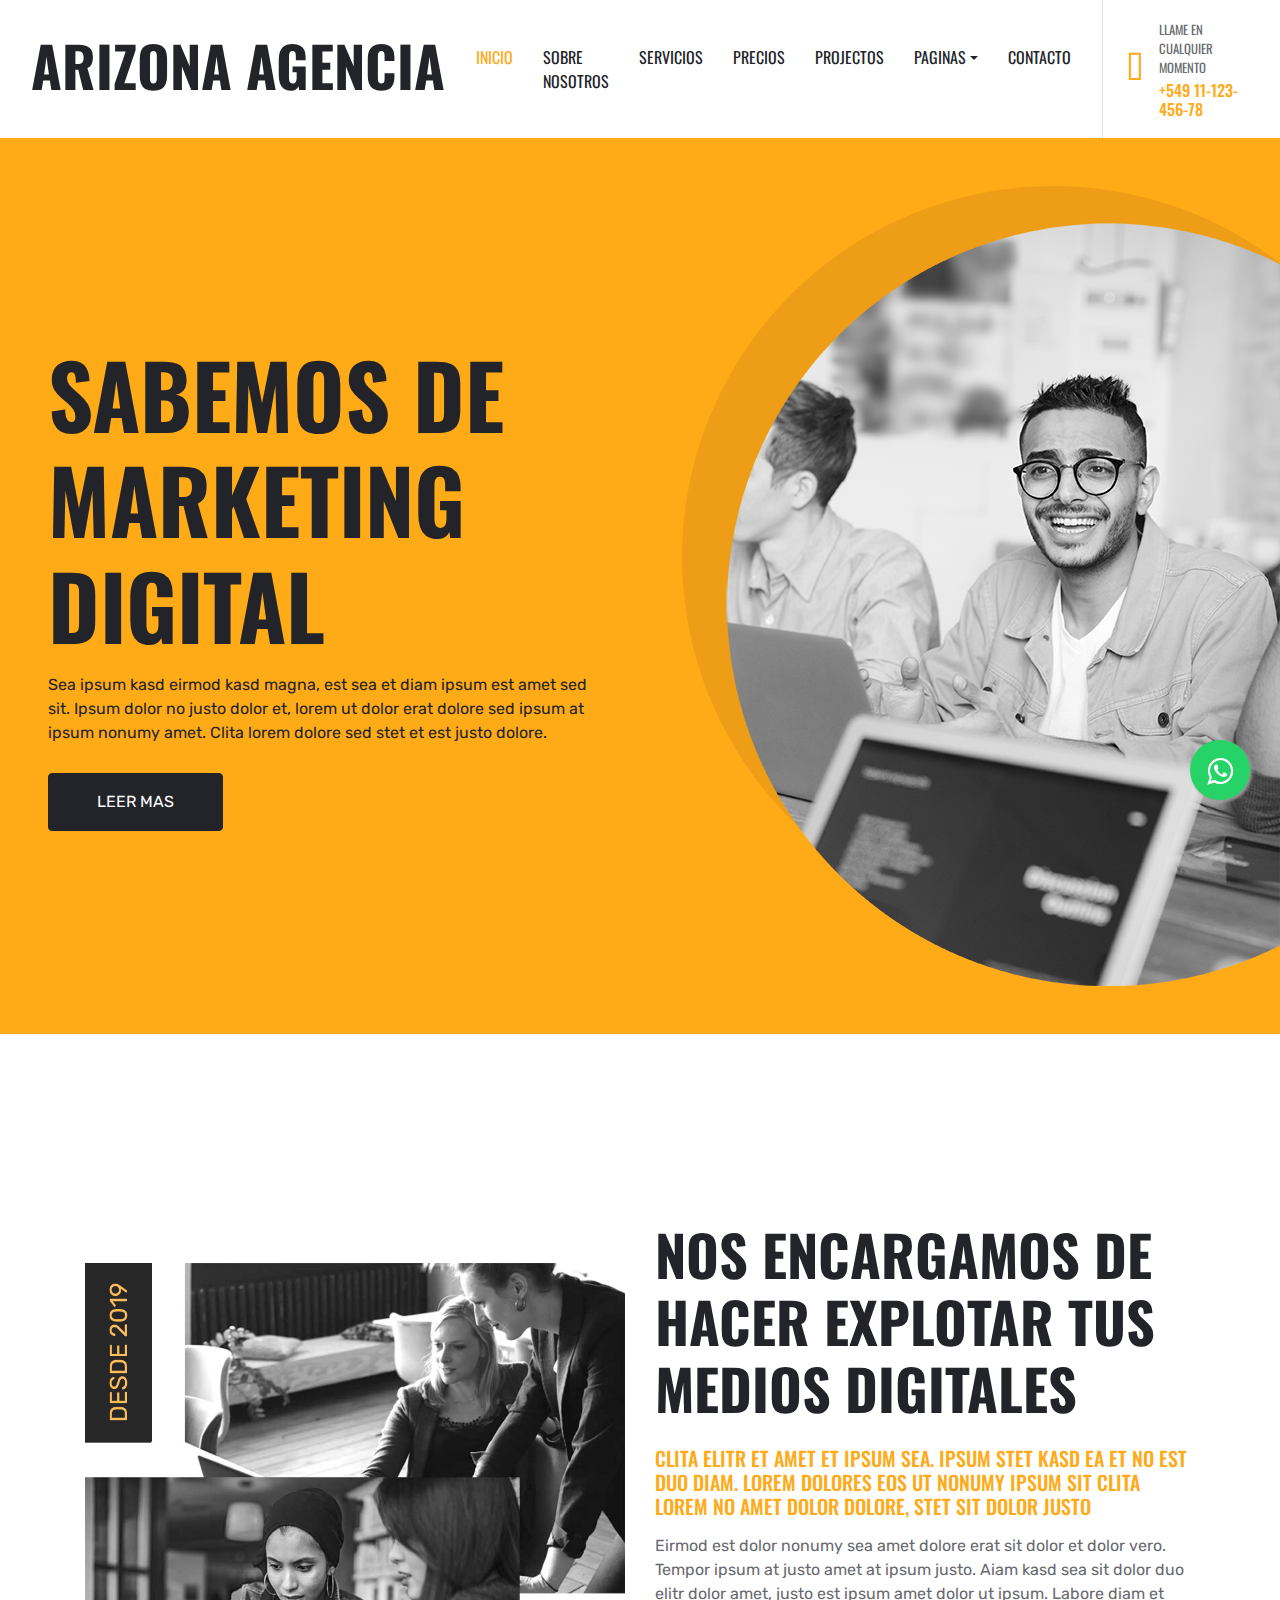
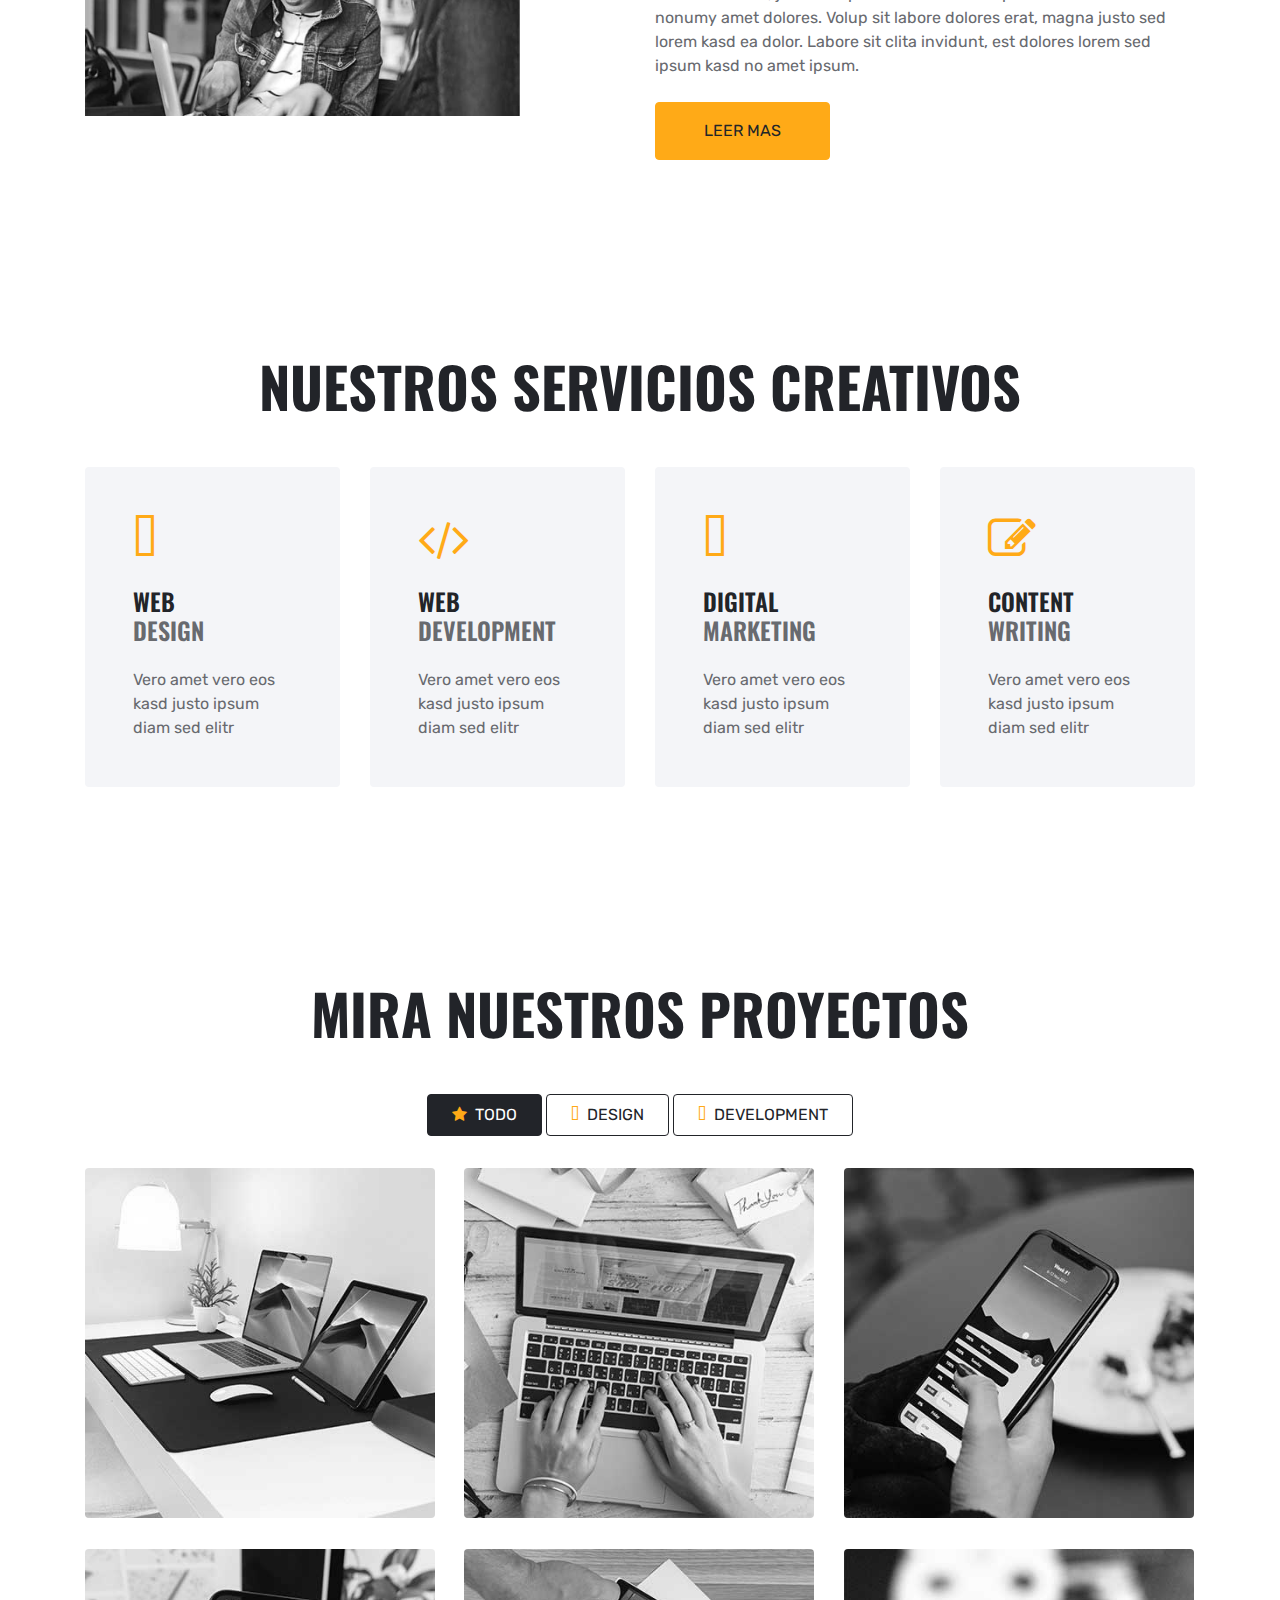
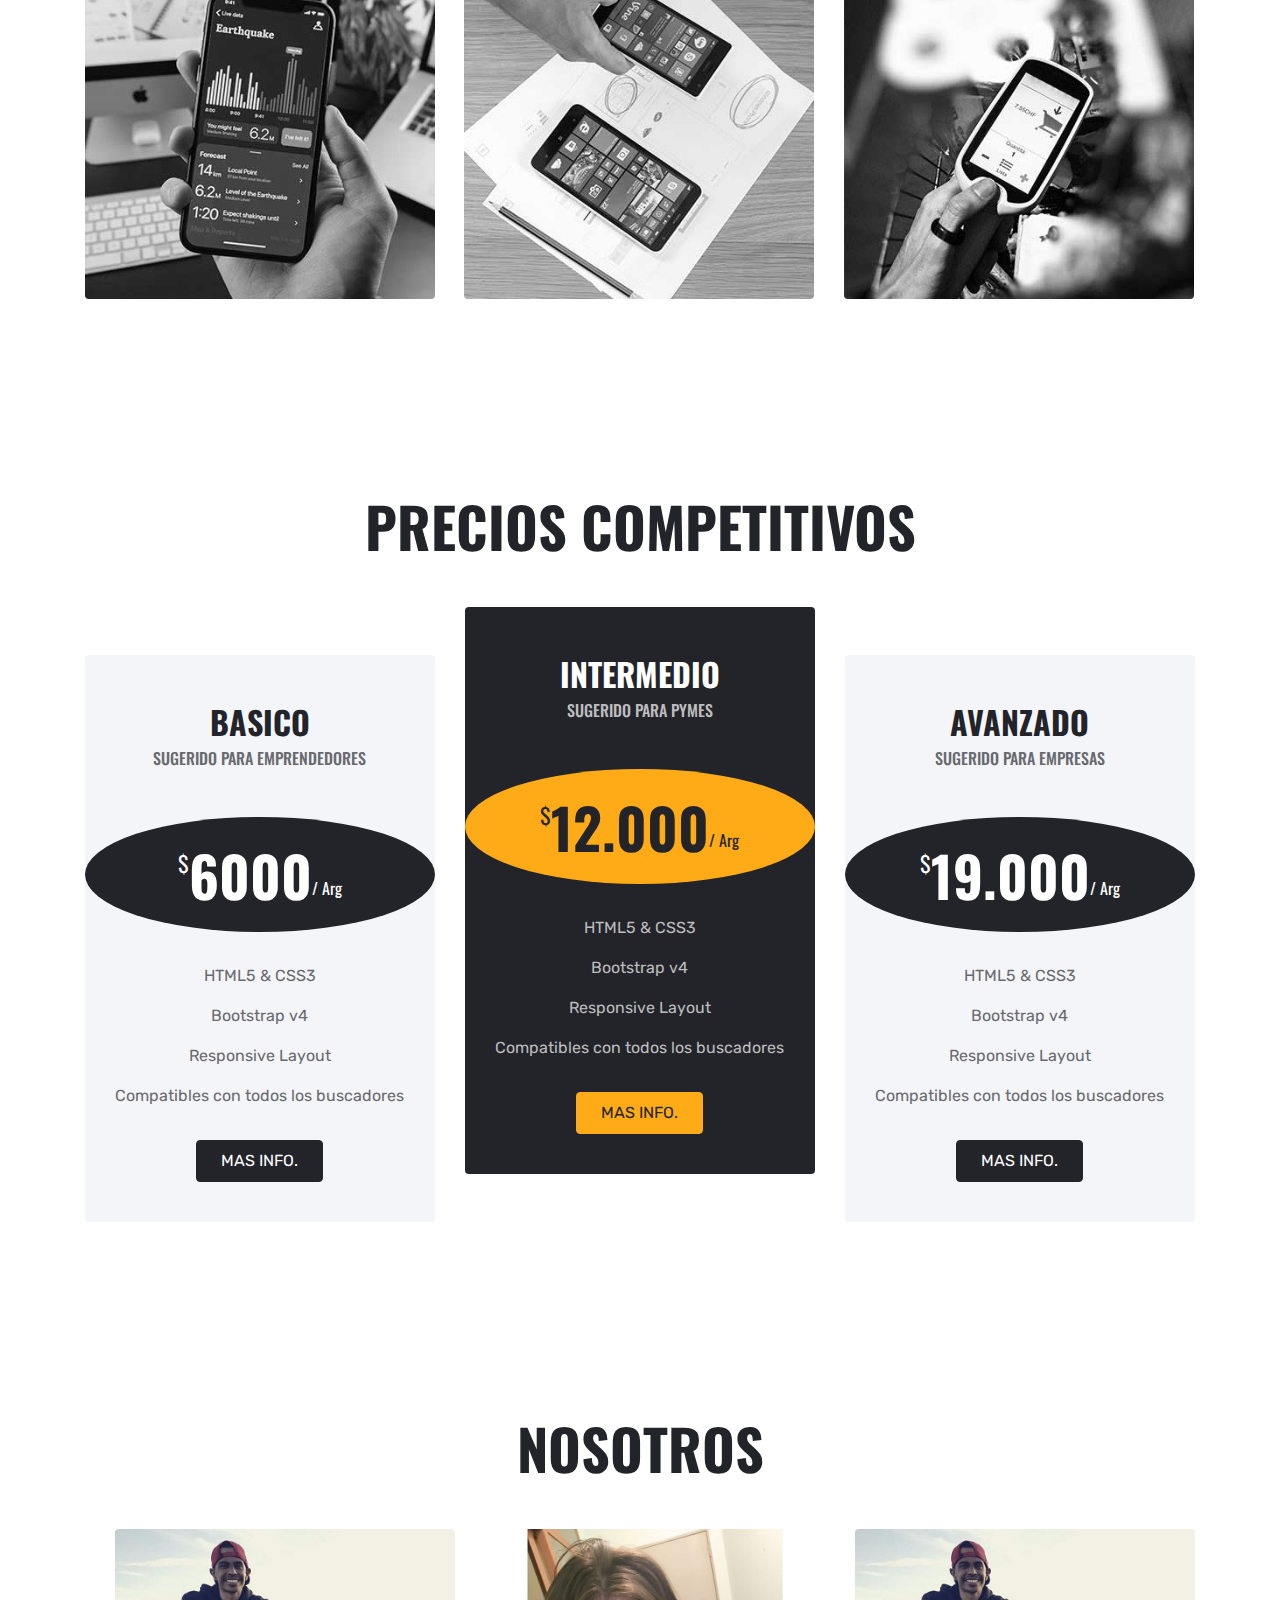
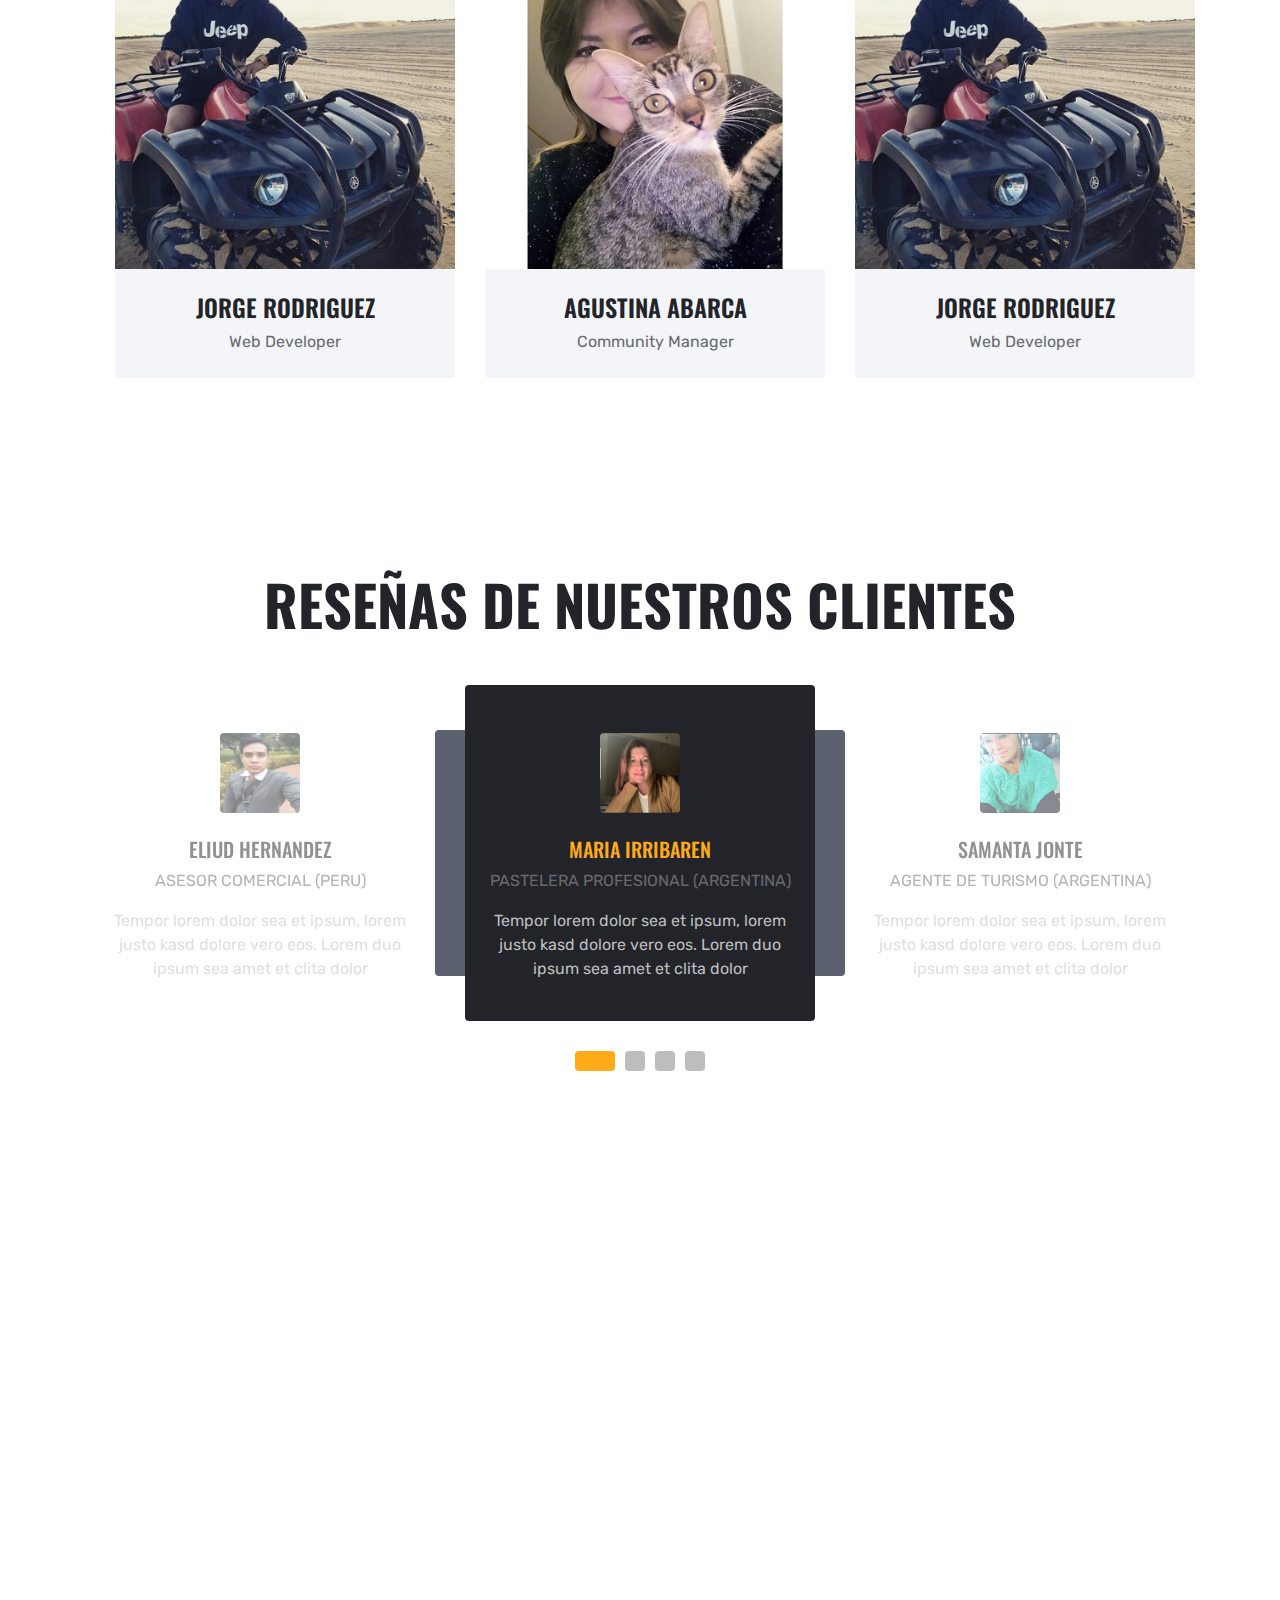
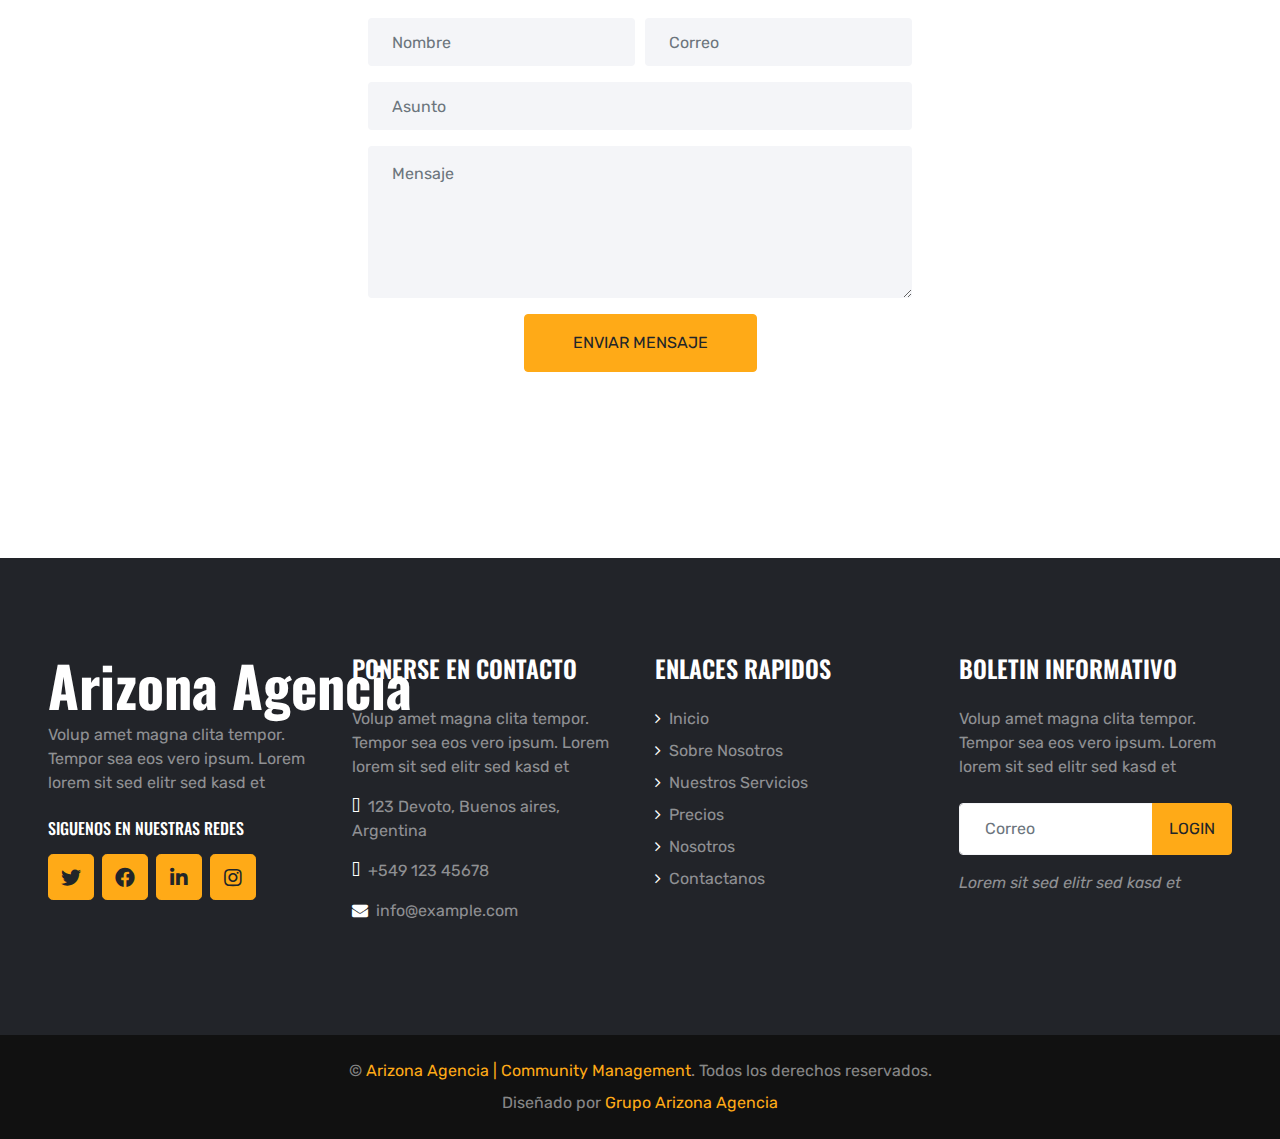
==== commit df9a82c7: "agregandoreseñas" ====
--- a/index.html
+++ b/index.html
@@ -402,36 +402,36 @@
       </h1>
       <div class="owl-carousel testimonial-carousel">
         <div class="testimonial-item position-relative text-center rounded p-4">
-          <img class="img-fluid rounded mx-auto my-4" src="img/jorgedeveloper.jpeg" alt="" />
-          <h5 class="text-uppercase">Jorge Rodriguez</h5>
-          <p class="text-uppercase">Web Developer</p>
+          <img class="img-fluid rounded mx-auto my-4" src="img/reseña1.jpeg" alt="" />
+          <h5 class="text-uppercase">Maria Irribaren</h5>
+          <p class="text-uppercase">Pastelera Profesional (Argentina)</p>
           <p class="text-secondary">
             Tempor lorem dolor sea et ipsum, lorem justo kasd dolore vero eos.
             Lorem duo ipsum sea amet et clita dolor
           </p>
         </div>
         <div class="testimonial-item position-relative text-center rounded p-4">
-          <img class="img-fluid rounded mx-auto my-4" src="img/testimonial-2.jpg" alt="" />
-          <h5 class="text-uppercase">Client Name</h5>
-          <p class="text-uppercase">Profession</p>
+          <img class="img-fluid rounded mx-auto my-4" src="img/reseña2.jpeg" alt="" />
+          <h5 class="text-uppercase">Samanta Jonte</h5>
+          <p class="text-uppercase">Agente de turismo (argentina)</p>
           <p class="text-secondary">
             Tempor lorem dolor sea et ipsum, lorem justo kasd dolore vero eos.
             Lorem duo ipsum sea amet et clita dolor
           </p>
         </div>
         <div class="testimonial-item position-relative text-center rounded p-4">
-          <img class="img-fluid rounded mx-auto my-4" src="img/testimonial-3.jpg" alt="" />
-          <h5 class="text-uppercase">Client Name</h5>
-          <p class="text-uppercase">Profession</p>
+          <img class="img-fluid rounded mx-auto my-4" src="img/reseña3.jpeg" alt="" />
+          <h5 class="text-uppercase">Camila Luis</h5>
+          <p class="text-uppercase">Google Negocios (California)</p>
           <p class="text-secondary">
             Tempor lorem dolor sea et ipsum, lorem justo kasd dolore vero eos.
             Lorem duo ipsum sea amet et clita dolor
           </p>
         </div>
         <div class="testimonial-item position-relative text-center rounded p-4">
-          <img class="img-fluid rounded mx-auto my-4" src="img/testimonial-4.jpg" alt="" />
-          <h5 class="text-uppercase">Client Name</h5>
-          <p class="text-uppercase">Profession</p>
+          <img class="img-fluid rounded mx-auto my-4" src="img/reseña4.jpeg" alt="" />
+          <h5 class="text-uppercase">Eliud hernandez</h5>
+          <p class="text-uppercase">Asesor Comercial (peru)</p>
           <p class="text-secondary">
             Tempor lorem dolor sea et ipsum, lorem justo kasd dolore vero eos.
             Lorem duo ipsum sea amet et clita dolor
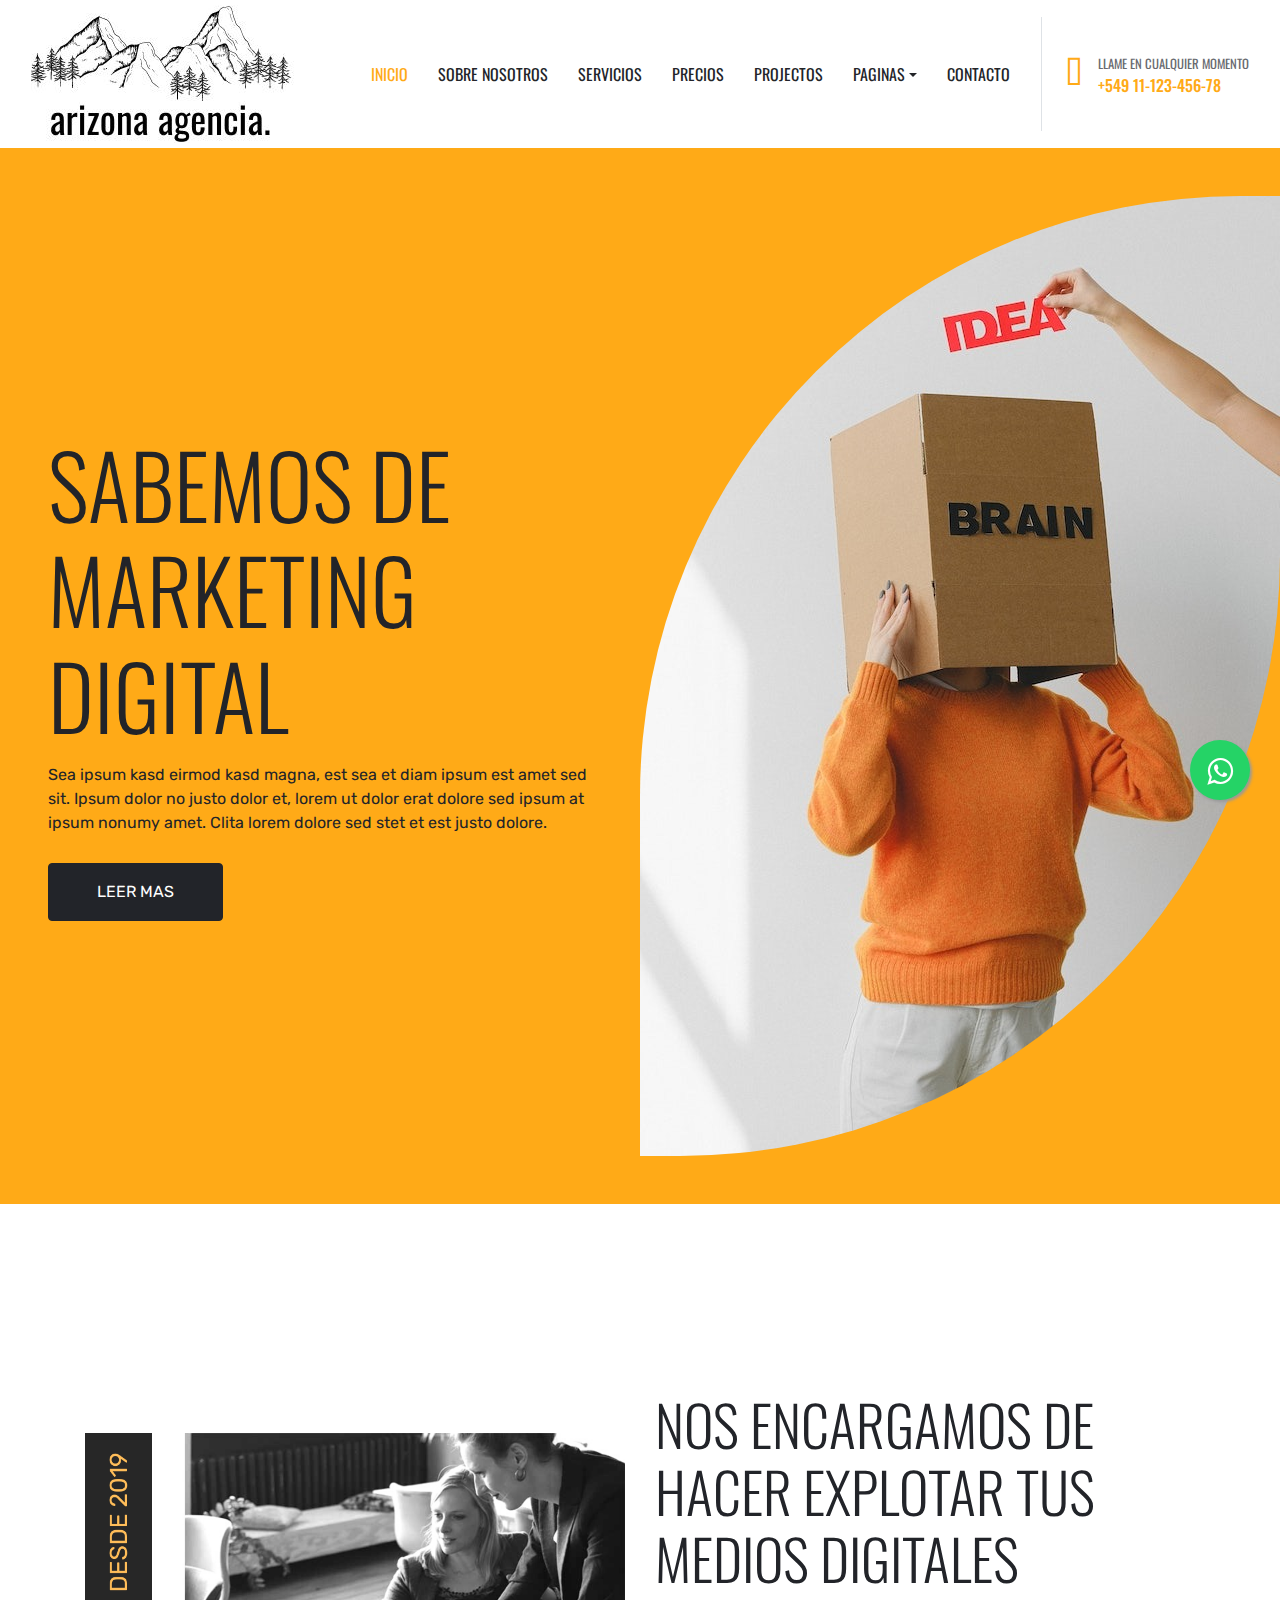
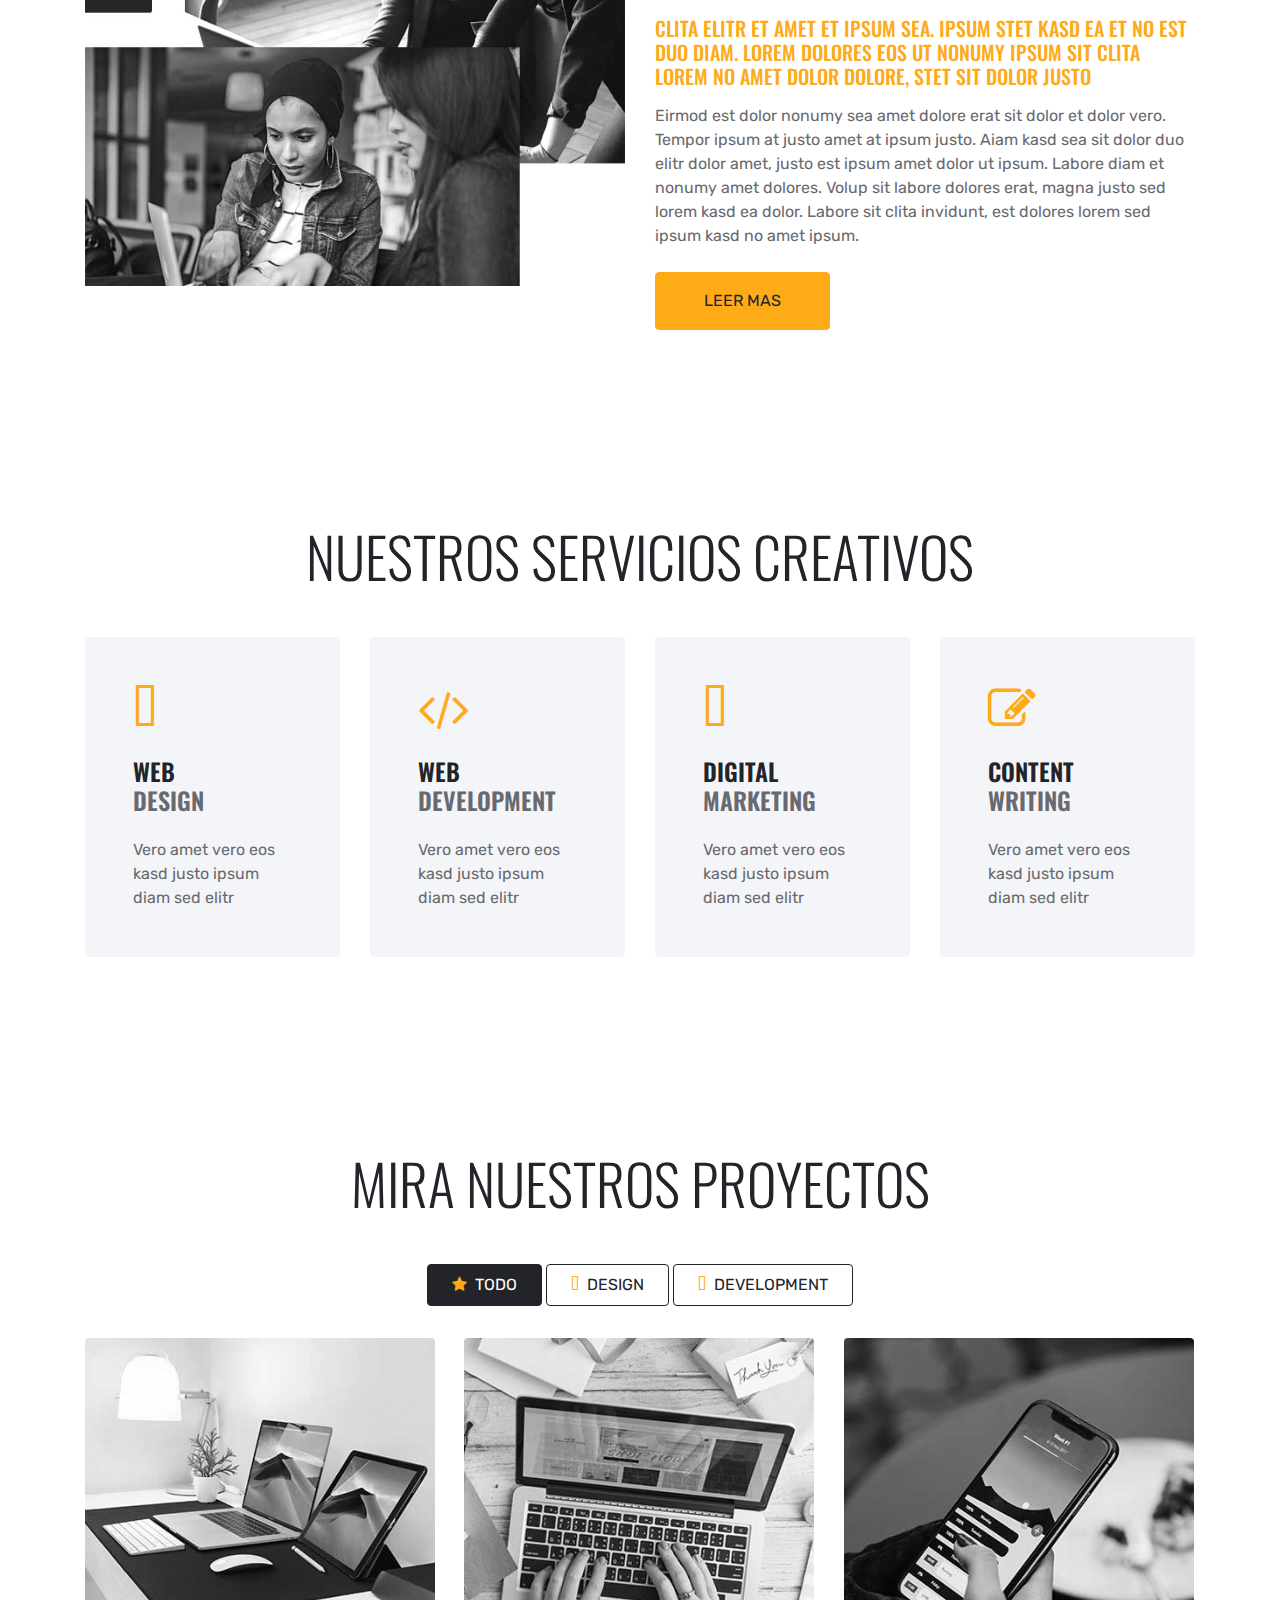
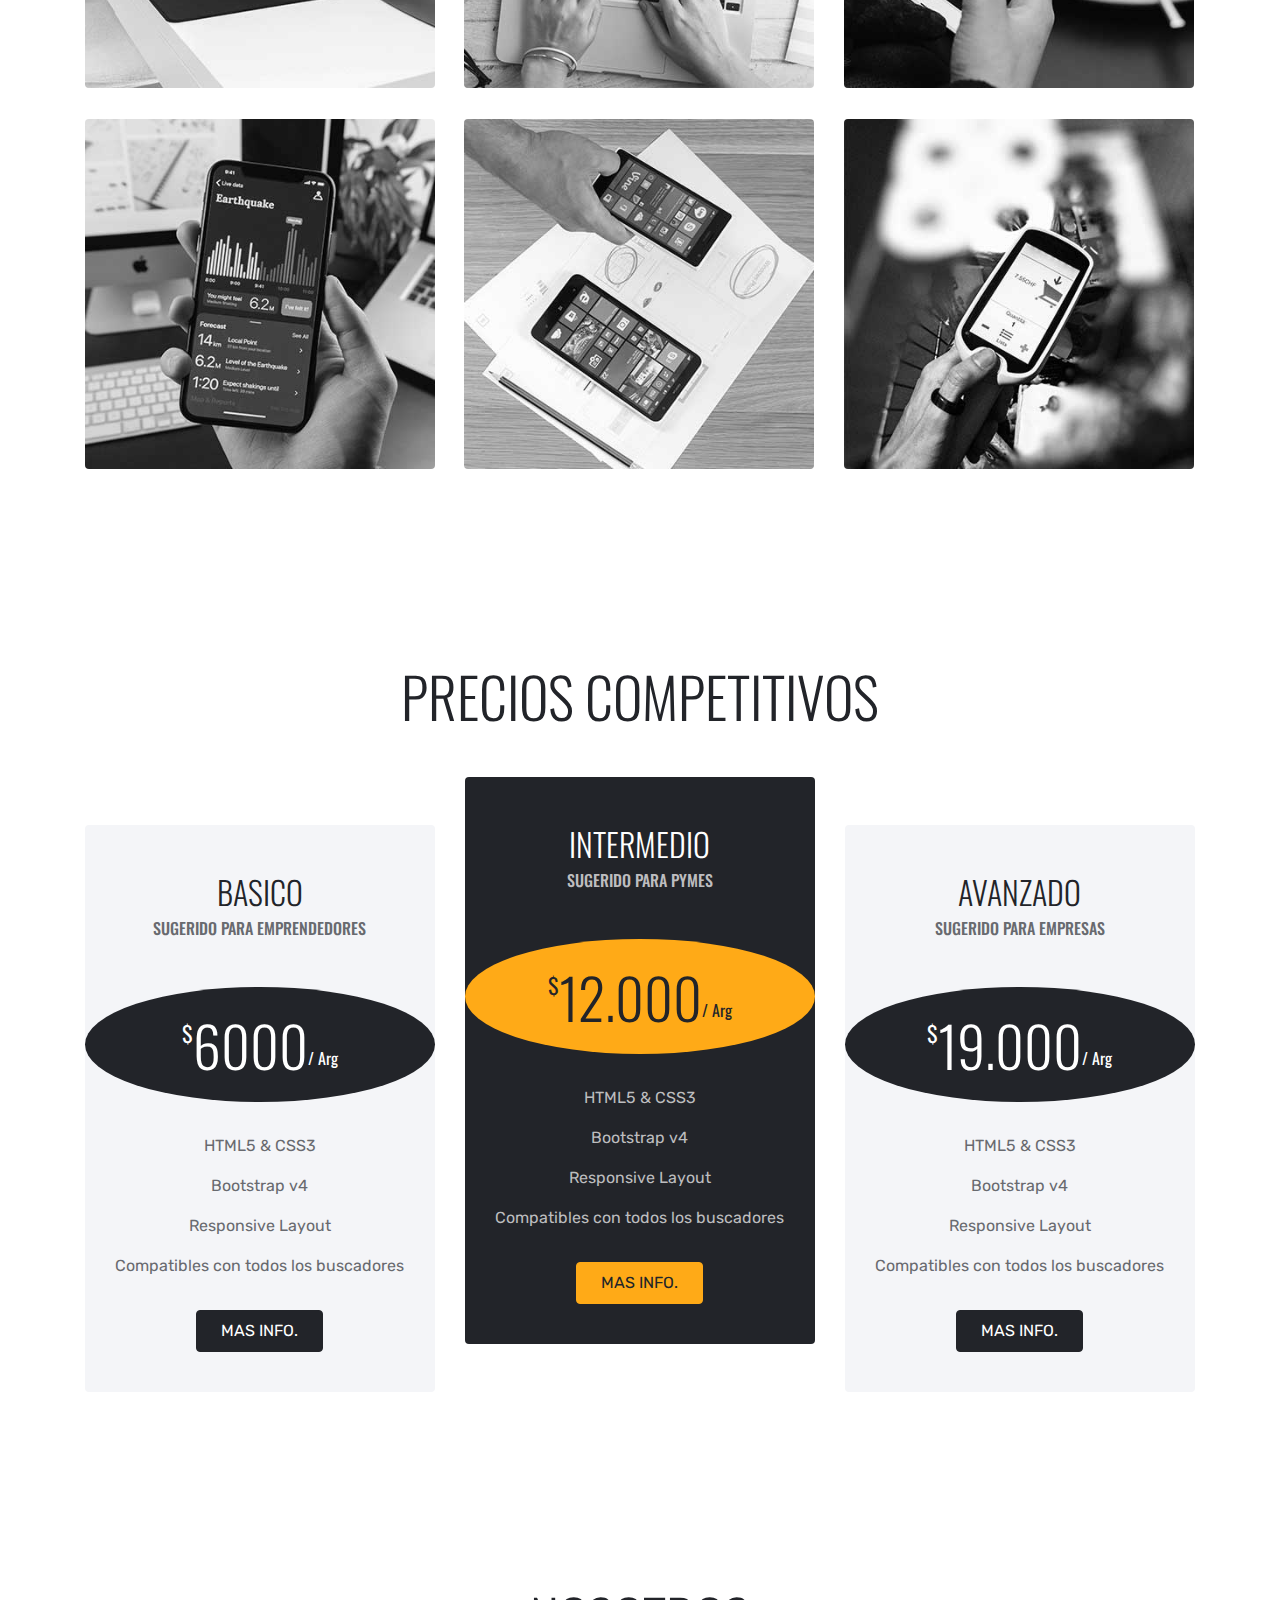
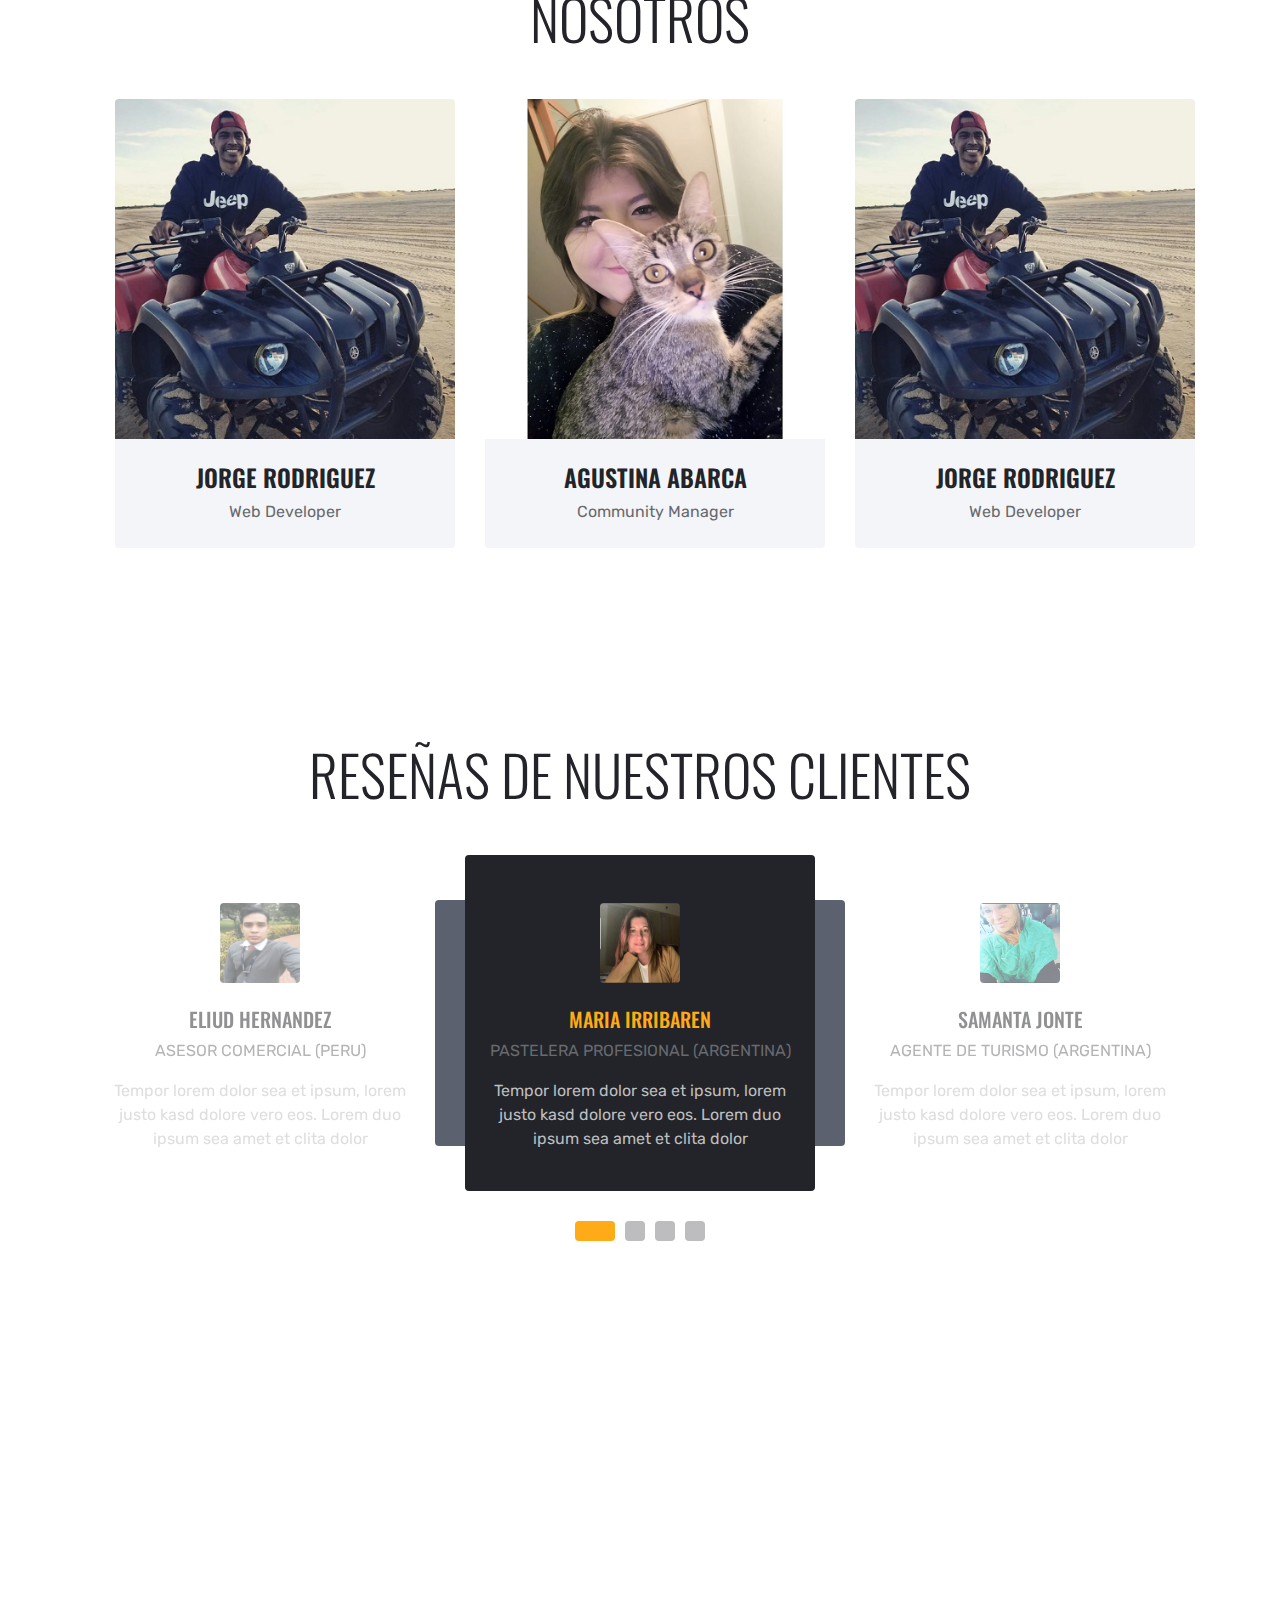
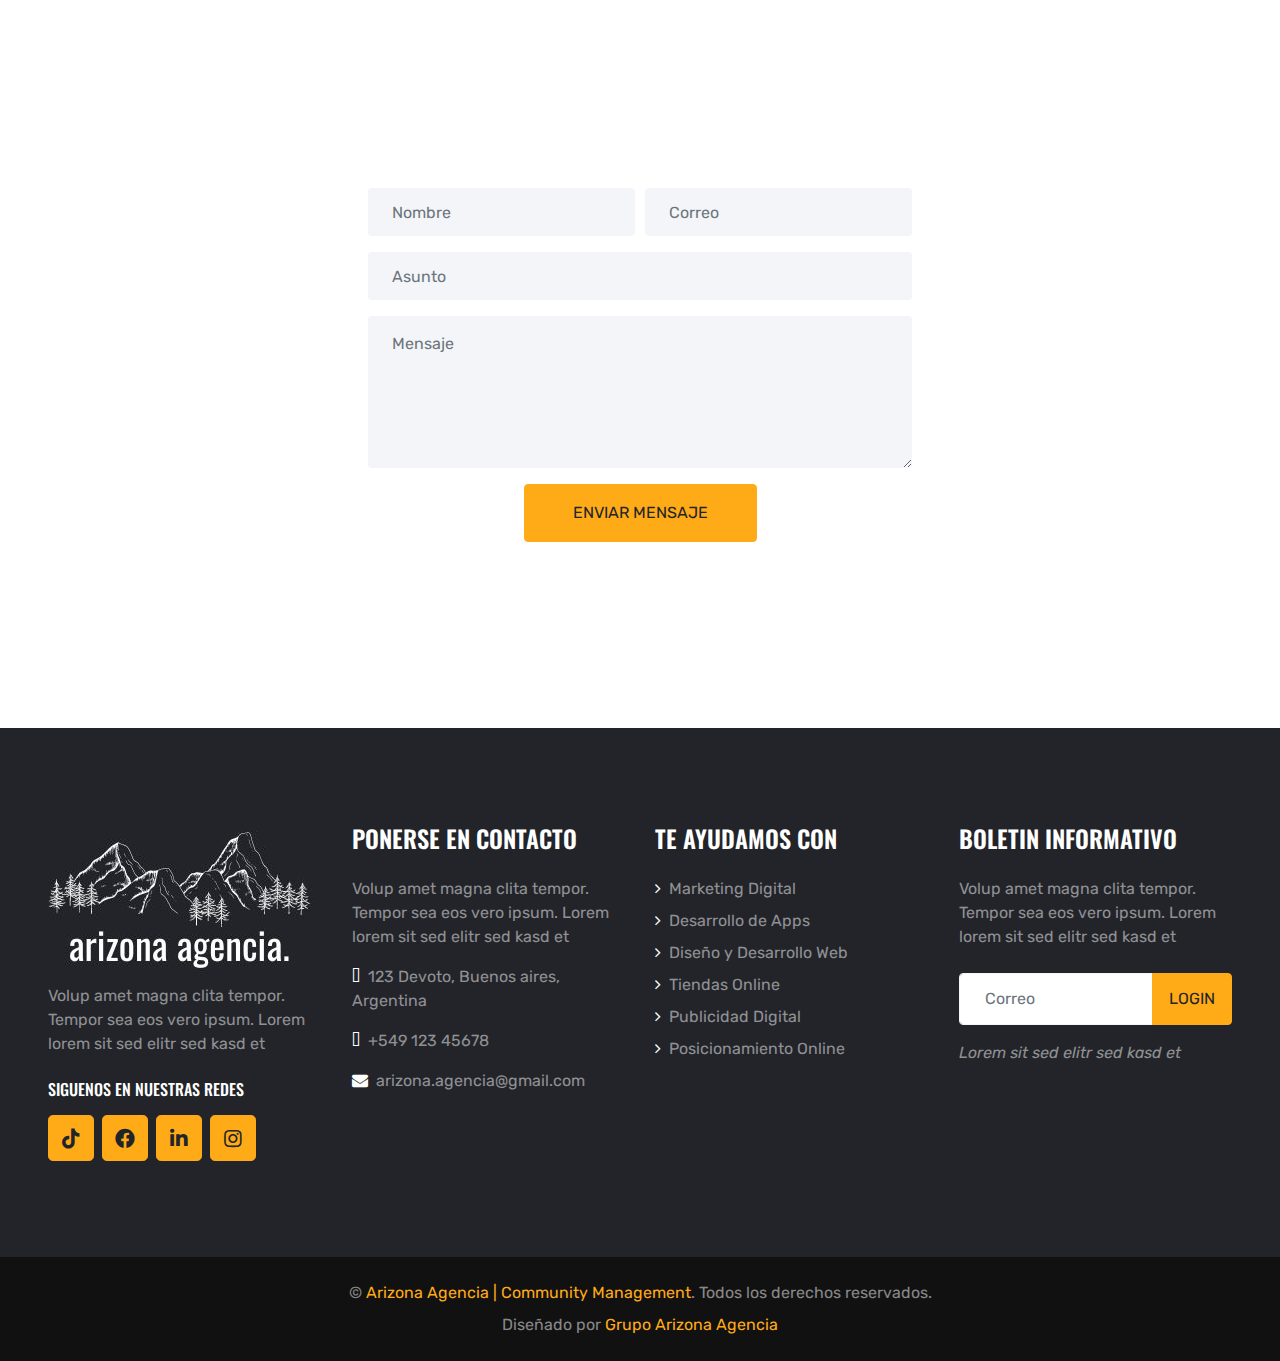
==== commit 6bfb61d7: "estilizando la pagina" ====
--- a/index.html
+++ b/index.html
@@ -45,7 +45,7 @@
   <div class="container-fluid bg-white position-relative">
     <nav class="navbar navbar-expand-lg bg-white navbar-light py-3 py-lg-0">
       <a href="index.html" class="navbar-brand text-secondary">
-        <h1 class="display-4 text-uppercase">Arizona Agencia</h1>
+        <img src="./img/logotitulo.png" alt="">
       </a>
       <button type="button" class="navbar-toggler" data-toggle="collapse" data-target="#navbarCollapse">
         <span class="navbar-toggler-icon"></span>
@@ -96,7 +96,7 @@
         <a href="" class="btn btn-dark text-uppercase mt-1 py-3 px-5">Leer mas</a>
       </div>
       <div class="col-lg-6 px-0 text-right">
-        <img class="img-fluid mt-5 mt-lg-0" src="img/header.png" alt="" />
+        <img class="img-fluids mt-5 mt-lg-0" src="img/test2.jpeg" alt="" />
       </div>
     </div>
   </div>
@@ -361,9 +361,9 @@
             <img class="img-fluid w-100" src="img/jorgedeveloper.jpeg" alt="" />
             <div class="team-overlay">
               <div class="d-flex align-items-center justify-content-start">
-                <a class="btn btn-lg btn-primary btn-lg-square mx-1" href="#"><i class="fab fa-twitter"></i></a>
-                <a class="btn btn-lg btn-primary btn-lg-square mx-1" href="#"><i class="fab fa-facebook-f"></i></a>
-                <a class="btn btn-lg btn-primary btn-lg-square mx-1" href="#"><i class="fab fa-linkedin-in"></i></a>
+                <a class="btn btn-lg btn-primary btn-lg-square mx-1" href="https://instagram.com/jorgerj22?igshid=YmMyMTA2M2Y="><i class="fab fa-instagram"></i></a>
+                <a class="btn btn-lg btn-primary btn-lg-square mx-1" href="https://www.facebook.com/jorgel.rodriguezn"><i class="fab fa-facebook-f"></i></a>
+                <a class="btn btn-lg btn-primary btn-lg-square mx-1" href="https://www.linkedin.com/in/jorge-luis-rodriguez-n%C3%BA%C3%B1ez-b0a815170"><i class="fab fa-linkedin-in"></i></a>
               </div>
             </div>
           </div>
@@ -377,9 +377,9 @@
             <img class="img-fluid w-100" src="img/aguscommunity.jpeg" alt="" />
             <div class="team-overlay">
               <div class="d-flex align-items-center justify-content-start">
-                <a class="btn btn-lg btn-primary btn-lg-square mx-1" href="#"><i class="fab fa-twitter"></i></a>
-                <a class="btn btn-lg btn-primary btn-lg-square mx-1" href="#"><i class="fab fa-facebook-f"></i></a>
-                <a class="btn btn-lg btn-primary btn-lg-square mx-1" href="#"><i class="fab fa-linkedin-in"></i></a>
+                <a class="btn btn-lg btn-primary btn-lg-square mx-1" href="https://instagram.com/agus_abarca?igshid=YmMyMTA2M2Y="><i class="fab fa-instagram"></i></a>
+                <a class="btn btn-lg btn-primary btn-lg-square mx-1" href="https://www.facebook.com/agus.abarca.3"><i class="fab fa-facebook-f"></i></a>
+                <a class="btn btn-lg btn-primary btn-lg-square mx-1" href="https://www.linkedin.com/in/agustina-abarca-98338099"><i class="fab fa-linkedin-in"></i></a>
               </div>
             </div>
           </div>
@@ -501,7 +501,7 @@
     <div class="row pt-5">
       <div class="col-lg-3 col-md-6 mb-5">
         <a href="index.html" class="navbar-brand">
-          <h1 class="m-0 mt-n2 text-white display-4">Arizona Agencia</h1>
+          <img src="./img/logofooter.png" alt="">
         </a>
         <p>
           Volup amet magna clita tempor. Tempor sea eos vero ipsum. Lorem
@@ -511,10 +511,10 @@
           Siguenos en nuestras redes
         </h6>
         <div class="d-flex justify-content-start">
-          <a class="btn btn-lg btn-primary btn-lg-square mr-2" href="#"><i class="fab fa-twitter"></i></a>
-          <a class="btn btn-lg btn-primary btn-lg-square mr-2" href="#"><i class="fab fa-facebook-f"></i></a>
-          <a class="btn btn-lg btn-primary btn-lg-square mr-2" href="#"><i class="fab fa-linkedin-in"></i></a>
-          <a class="btn btn-lg btn-primary btn-lg-square" href="#"><i class="fab fa-instagram"></i></a>
+          <a class="btn btn-lg btn-primary btn-lg-square mr-2" href="https://www.tiktok.com/@arizona.agencia?is_from_webapp=1&sender_device=pc"><i class="fab fa-tiktok"></i></a>
+          <a class="btn btn-lg btn-primary btn-lg-square mr-2" href="https://www.facebook.com/arizona.agencia"><i class="fab fa-facebook-f"></i></a>
+          <a class="btn btn-lg btn-primary btn-lg-square mr-2" href="https://www.linkedin.com/in/arizona-agencia-a891b8205"><i class="fab fa-linkedin-in"></i></a>
+          <a class="btn btn-lg btn-primary btn-lg-square" href="https://instagram.com/arizona.agencia?igshid=YmMyMTA2M2Y="><i class="fab fa-instagram"></i></a>
         </div>
       </div>
       <div class="col-lg-3 col-md-6 mb-5">
@@ -528,19 +528,17 @@
           Buenos aires, Argentina
         </p>
         <p><i class="fa fa-phone-alt text-white mr-2"></i>+549 123 45678</p>
-        <p><i class="fa fa-envelope text-white mr-2"></i>info@example.com</p>
+        <p><i class="fa fa-envelope text-white mr-2"></i>arizona.agencia@gmail.com</p>
       </div>
       <div class="col-lg-3 col-md-6 mb-5">
-        <h4 class="text-uppercase text-white mb-4">Enlaces Rapidos</h4>
+        <h4 class="text-uppercase text-white mb-4">Te ayudamos con</h4>
         <div class="d-flex flex-column justify-content-start">
-          <a class="text-white-50 mb-2" href="#"><i class="fa fa-angle-right text-white mr-2"></i>Inicio</a>
-          <a class="text-white-50 mb-2" href="#"><i class="fa fa-angle-right text-white mr-2"></i>Sobre
-            Nosotros</a>
-          <a class="text-white-50 mb-2" href="#"><i class="fa fa-angle-right text-white mr-2"></i>Nuestros
-            Servicios</a>
-          <a class="text-white-50 mb-2" href="#"><i class="fa fa-angle-right text-white mr-2"></i>Precios</a>
-          <a class="text-white-50 mb-2" href="#"><i class="fa fa-angle-right text-white mr-2"></i>Nosotros</a>
-          <a class="text-white-50" href="#"><i class="fa fa-angle-right text-white mr-2"></i>Contactanos</a>
+          <a class="text-white-50 mb-2" href="#"><i class="fa fa-angle-right text-white mr-2"></i>Marketing Digital</a>
+          <a class="text-white-50 mb-2" href="#"><i class="fa fa-angle-right text-white mr-2"></i>Desarrollo de Apps</a>
+          <a class="text-white-50 mb-2" href="#"><i class="fa fa-angle-right text-white mr-2"></i>Diseño y Desarrollo Web</a>
+          <a class="text-white-50 mb-2" href="#"><i class="fa fa-angle-right text-white mr-2"></i>Tiendas Online</a>
+          <a class="text-white-50 mb-2" href="#"><i class="fa fa-angle-right text-white mr-2"></i>Publicidad Digital</a>
+          <a class="text-white-50" href="#"><i class="fa fa-angle-right text-white mr-2"></i>Posicionamiento Online</a>
         </div>
       </div>
       <div class="col-lg-3 col-md-6 mb-5">
@@ -569,7 +567,7 @@
       derechos reservados.
     </p>
     <p class="m-0 text-center text-white-50">
-      Diseñado por <a href="#">Grupo Arizona Agencia</a>
+      Diseñado por <a href="https://instagram.com/arizona.agencia?igshid=YmMyMTA2M2Y=">Grupo Arizona Agencia</a>
     </p>
   </div>
   <!-- Footer End -->
--- a/css/style.css
+++ b/css/style.css
@@ -1,10 +1,3 @@
-/******* Bootstrap Theming ********/
-/*!
- * Bootstrap v4.5.3 (https://getbootstrap.com/)
- * Copyright 2011-2020 The Bootstrap Authors
- * Copyright 2011-2020 Twitter, Inc.
- * Licensed under MIT (https://github.com/twbs/bootstrap/blob/main/LICENSE)
- */
 :root {
   --blue: #007bff;
   --indigo: #6610f2;
@@ -19,13 +12,13 @@
   --white: #fff;
   --gray: #6c757d;
   --gray-dark: #343a40;
-  --primary: #FFAA17;
-  --secondary: #BDBDBF;
+  --primary: #ffaa17;
+  --secondary: #bdbdbf;
   --success: #28a745;
   --info: #17a2b8;
   --warning: #ffc107;
   --danger: #dc3545;
-  --light: #F4F5F8;
+  --light: #f4f5f8;
   --dark: #222429;
   --breakpoint-xs: 0;
   --breakpoint-sm: 576px;
@@ -33,7 +26,8 @@
   --breakpoint-lg: 992px;
   --breakpoint-xl: 1200px;
   --font-family-sans-serif: "Rubik", sans-serif;
-  --font-family-monospace: SFMono-Regular, Menlo, Monaco, Consolas, "Liberation Mono", "Courier New", monospace;
+  --font-family-monospace: SFMono-Regular, Menlo, Monaco, Consolas,
+    "Liberation Mono", "Courier New", monospace;
 }
 
 *,
@@ -49,7 +43,16 @@
   -webkit-tap-highlight-color: rgba(0, 0, 0, 0);
 }
 
-article, aside, figcaption, figure, footer, header, hgroup, main, nav, section {
+article,
+aside,
+figcaption,
+figure,
+footer,
+header,
+hgroup,
+main,
+nav,
+section {
   display: block;
 }
 
@@ -59,7 +62,7 @@
   font-size: 1rem;
   font-weight: 400;
   line-height: 1.5;
-  color: #686A6F;
+  color: #686a6f;
   text-align: left;
   background-color: #fff;
 }
@@ -74,7 +77,12 @@
   overflow: visible;
 }
 
-h1, h2, h3, h4, h5, h6 {
+h1,
+h2,
+h3,
+h4,
+h5,
+h6 {
   margin-top: 0;
   margin-bottom: 0.5rem;
 }
@@ -118,7 +126,7 @@
 }
 
 dd {
-  margin-bottom: .5rem;
+  margin-bottom: 0.5rem;
   margin-left: 0;
 }
 
@@ -144,15 +152,15 @@
 }
 
 sub {
-  bottom: -.25em;
+  bottom: -0.25em;
 }
 
 sup {
-  top: -.5em;
+  top: -0.5em;
 }
 
 a {
-  color: #FFAA17;
+  color: #ffaa17;
   text-decoration: none;
   background-color: transparent;
 }
@@ -176,7 +184,8 @@
 code,
 kbd,
 samp {
-  font-family: SFMono-Regular, Menlo, Monaco, Consolas, "Liberation Mono", "Courier New", monospace;
+  font-family: SFMono-Regular, Menlo, Monaco, Consolas, "Liberation Mono",
+    "Courier New", monospace;
   font-size: 1em;
 }
 
@@ -306,7 +315,7 @@
   width: 100%;
   max-width: 100%;
   padding: 0;
-  margin-bottom: .5rem;
+  margin-bottom: 0.5rem;
   font-size: 1.5rem;
   line-height: inherit;
   color: inherit;
@@ -315,7 +324,7 @@
 
 @media (max-width: 1200px) {
   legend {
-    font-size: calc(1.275rem + 0.3vw) ;
+    font-size: calc(1.275rem + 0.3vw);
   }
 }
 
@@ -359,8 +368,18 @@
   display: none !important;
 }
 
-h1, h2, h3, h4, h5, h6,
-.h1, .h2, .h3, .h4, .h5, .h6 {
+h1,
+h2,
+h3,
+h4,
+h5,
+h6,
+.h1,
+.h2,
+.h3,
+.h4,
+.h5,
+.h6 {
   margin-bottom: 0.5rem;
   font-family: "Oswald", sans-serif;
   font-weight: 500;
@@ -368,51 +387,61 @@
   color: #222429;
 }
 
-h1, .h1 {
+h1,
+.h1 {
   font-size: 2.5rem;
 }
 
 @media (max-width: 1200px) {
-  h1, .h1 {
-    font-size: calc(1.375rem + 1.5vw) ;
-  }
-}
-
-h2, .h2 {
+  h1,
+  .h1 {
+    font-size: calc(1.375rem + 1.5vw);
+  }
+}
+
+h2,
+.h2 {
   font-size: 2rem;
 }
 
 @media (max-width: 1200px) {
-  h2, .h2 {
-    font-size: calc(1.325rem + 0.9vw) ;
-  }
-}
-
-h3, .h3 {
+  h2,
+  .h2 {
+    font-size: calc(1.325rem + 0.9vw);
+  }
+}
+
+h3,
+.h3 {
   font-size: 1.75rem;
 }
 
 @media (max-width: 1200px) {
-  h3, .h3 {
-    font-size: calc(1.3rem + 0.6vw) ;
-  }
-}
-
-h4, .h4 {
+  h3,
+  .h3 {
+    font-size: calc(1.3rem + 0.6vw);
+  }
+}
+
+h4,
+.h4 {
   font-size: 1.5rem;
 }
 
 @media (max-width: 1200px) {
-  h4, .h4 {
-    font-size: calc(1.275rem + 0.3vw) ;
-  }
-}
-
-h5, .h5 {
+  h4,
+  .h4 {
+    font-size: calc(1.275rem + 0.3vw);
+  }
+}
+
+h5,
+.h5 {
   font-size: 1.25rem;
 }
 
-h6, .h6 {
+h6,
+.h6 {
   font-size: 1rem;
 }
 
@@ -429,7 +458,7 @@
 
 @media (max-width: 1200px) {
   .display-1 {
-    font-size: calc(1.725rem + 5.7vw) ;
+    font-size: calc(1.725rem + 5.7vw);
   }
 }
 
@@ -441,7 +470,7 @@
 
 @media (max-width: 1200px) {
   .display-2 {
-    font-size: calc(1.675rem + 5.1vw) ;
+    font-size: calc(1.675rem + 5.1vw);
   }
 }
 
@@ -453,7 +482,7 @@
 
 @media (max-width: 1200px) {
   .display-3 {
-    font-size: calc(1.575rem + 3.9vw) ;
+    font-size: calc(1.575rem + 3.9vw);
   }
 }
 
@@ -465,7 +494,7 @@
 
 @media (max-width: 1200px) {
   .display-4 {
-    font-size: calc(1.475rem + 2.7vw) ;
+    font-size: calc(1.475rem + 2.7vw);
   }
 }
 
@@ -529,6 +558,12 @@
 .img-fluid {
   max-width: 100%;
   height: auto;
+  
+}
+.img-fluids {
+  max-width: 100%;
+  height: auto;
+  border-radius: 600px 0px;
 }
 
 .img-thumbnail {
@@ -609,25 +644,35 @@
 }
 
 @media (min-width: 576px) {
-  .container, .container-sm {
+  .container,
+  .container-sm {
     max-width: 540px;
   }
 }
 
 @media (min-width: 768px) {
-  .container, .container-sm, .container-md {
+  .container,
+  .container-sm,
+  .container-md {
     max-width: 720px;
   }
 }
 
 @media (min-width: 992px) {
-  .container, .container-sm, .container-md, .container-lg {
+  .container,
+  .container-sm,
+  .container-md,
+  .container-lg {
     max-width: 960px;
   }
 }
 
 @media (min-width: 1200px) {
-  .container, .container-sm, .container-md, .container-lg, .container-xl {
+  .container,
+  .container-sm,
+  .container-md,
+  .container-lg,
+  .container-xl {
     max-width: 1140px;
   }
 }
@@ -650,11 +695,75 @@
   padding-left: 0;
 }
 
-.col-1, .col-2, .col-3, .col-4, .col-5, .col-6, .col-7, .col-8, .col-9, .col-10, .col-11, .col-12, .col,
-.col-auto, .col-sm-1, .col-sm-2, .col-sm-3, .col-sm-4, .col-sm-5, .col-sm-6, .col-sm-7, .col-sm-8, .col-sm-9, .col-sm-10, .col-sm-11, .col-sm-12, .col-sm,
-.col-sm-auto, .col-md-1, .col-md-2, .col-md-3, .col-md-4, .col-md-5, .col-md-6, .col-md-7, .col-md-8, .col-md-9, .col-md-10, .col-md-11, .col-md-12, .col-md,
-.col-md-auto, .col-lg-1, .col-lg-2, .col-lg-3, .col-lg-4, .col-lg-5, .col-lg-6, .col-lg-7, .col-lg-8, .col-lg-9, .col-lg-10, .col-lg-11, .col-lg-12, .col-lg,
-.col-lg-auto, .col-xl-1, .col-xl-2, .col-xl-3, .col-xl-4, .col-xl-5, .col-xl-6, .col-xl-7, .col-xl-8, .col-xl-9, .col-xl-10, .col-xl-11, .col-xl-12, .col-xl,
+.col-1,
+.col-2,
+.col-3,
+.col-4,
+.col-5,
+.col-6,
+.col-7,
+.col-8,
+.col-9,
+.col-10,
+.col-11,
+.col-12,
+.col,
+.col-auto,
+.col-sm-1,
+.col-sm-2,
+.col-sm-3,
+.col-sm-4,
+.col-sm-5,
+.col-sm-6,
+.col-sm-7,
+.col-sm-8,
+.col-sm-9,
+.col-sm-10,
+.col-sm-11,
+.col-sm-12,
+.col-sm,
+.col-sm-auto,
+.col-md-1,
+.col-md-2,
+.col-md-3,
+.col-md-4,
+.col-md-5,
+.col-md-6,
+.col-md-7,
+.col-md-8,
+.col-md-9,
+.col-md-10,
+.col-md-11,
+.col-md-12,
+.col-md,
+.col-md-auto,
+.col-lg-1,
+.col-lg-2,
+.col-lg-3,
+.col-lg-4,
+.col-lg-5,
+.col-lg-6,
+.col-lg-7,
+.col-lg-8,
+.col-lg-9,
+.col-lg-10,
+.col-lg-11,
+.col-lg-12,
+.col-lg,
+.col-lg-auto,
+.col-xl-1,
+.col-xl-2,
+.col-xl-3,
+.col-xl-4,
+.col-xl-5,
+.col-xl-6,
+.col-xl-7,
+.col-xl-8,
+.col-xl-9,
+.col-xl-10,
+.col-xl-11,
+.col-xl-12,
+.col-xl,
 .col-xl-auto {
   position: relative;
   width: 100%;
@@ -1535,7 +1644,7 @@
 .table {
   width: 100%;
   margin-bottom: 1rem;
-  color: #686A6F;
+  color: #686a6f;
 }
 
 .table th,
@@ -1585,7 +1694,7 @@
 }
 
 .table-hover tbody tr:hover {
-  color: #686A6F;
+  color: #686a6f;
   background-color: rgba(0, 0, 0, 0.075);
 }
 
@@ -1920,7 +2029,8 @@
   opacity: 1;
 }
 
-.form-control:disabled, .form-control[readonly] {
+.form-control:disabled,
+.form-control[readonly] {
   background-color: #e9ecef;
   opacity: 1;
 }
@@ -1972,13 +2082,14 @@
   margin-bottom: 0;
   font-size: 1rem;
   line-height: 1.5;
-  color: #686A6F;
+  color: #686a6f;
   background-color: transparent;
   border: solid transparent;
   border-width: 1px 0;
 }
 
-.form-control-plaintext.form-control-sm, .form-control-plaintext.form-control-lg {
+.form-control-plaintext.form-control-sm,
+.form-control-plaintext.form-control-lg {
   padding-right: 0;
   padding-left: 0;
 }
@@ -1999,7 +2110,8 @@
   border-radius: 0.3rem;
 }
 
-select.form-control[size], select.form-control[multiple] {
+select.form-control[size],
+select.form-control[multiple] {
   height: auto;
 }
 
@@ -2080,7 +2192,7 @@
   display: none;
   max-width: 100%;
   padding: 0.25rem 0.5rem;
-  margin-top: .1rem;
+  margin-top: 0.1rem;
   font-size: 0.875rem;
   line-height: 1.5;
   color: #fff;
@@ -2095,7 +2207,8 @@
   display: block;
 }
 
-.was-validated .form-control:valid, .form-control.is-valid {
+.was-validated .form-control:valid,
+.form-control.is-valid {
   border-color: #28a745;
   padding-right: calc(1.5em + 0.75rem);
   background-image: url("data:image/svg+xml,%3csvg xmlns='http://www.w3.org/2000/svg' width='8' height='8' viewBox='0 0 8 8'%3e%3cpath fill='%2328a745' d='M2.3 6.73L.6 4.53c-.4-1.04.46-1.4 1.1-.8l1.1 1.4 3.4-3.8c.6-.63 1.6-.27 1.2.7l-4 4.6c-.43.5-.8.4-1.1.1z'/%3e%3c/svg%3e");
@@ -2104,63 +2217,88 @@
   background-size: calc(0.75em + 0.375rem) calc(0.75em + 0.375rem);
 }
 
-.was-validated .form-control:valid:focus, .form-control.is-valid:focus {
+.was-validated .form-control:valid:focus,
+.form-control.is-valid:focus {
   border-color: #28a745;
   box-shadow: 0 0 0 0.2rem rgba(40, 167, 69, 0.25);
 }
 
-.was-validated textarea.form-control:valid, textarea.form-control.is-valid {
+.was-validated textarea.form-control:valid,
+textarea.form-control.is-valid {
   padding-right: calc(1.5em + 0.75rem);
-  background-position: top calc(0.375em + 0.1875rem) right calc(0.375em + 0.1875rem);
-}
-
-.was-validated .custom-select:valid, .custom-select.is-valid {
+  background-position: top calc(0.375em + 0.1875rem) right
+    calc(0.375em + 0.1875rem);
+}
+
+.was-validated .custom-select:valid,
+.custom-select.is-valid {
   border-color: #28a745;
   padding-right: calc(0.75em + 2.3125rem);
-  background: url("data:image/svg+xml,%3csvg xmlns='http://www.w3.org/2000/svg' width='4' height='5' viewBox='0 0 4 5'%3e%3cpath fill='%23343a40' d='M2 0L0 2h4zm0 5L0 3h4z'/%3e%3c/svg%3e") no-repeat right 0.75rem center/8px 10px, url("data:image/svg+xml,%3csvg xmlns='http://www.w3.org/2000/svg' width='8' height='8' viewBox='0 0 8 8'%3e%3cpath fill='%2328a745' d='M2.3 6.73L.6 4.53c-.4-1.04.46-1.4 1.1-.8l1.1 1.4 3.4-3.8c.6-.63 1.6-.27 1.2.7l-4 4.6c-.43.5-.8.4-1.1.1z'/%3e%3c/svg%3e") #fff no-repeat center right 1.75rem/calc(0.75em + 0.375rem) calc(0.75em + 0.375rem);
-}
-
-.was-validated .custom-select:valid:focus, .custom-select.is-valid:focus {
+  background: url("data:image/svg+xml,%3csvg xmlns='http://www.w3.org/2000/svg' width='4' height='5' viewBox='0 0 4 5'%3e%3cpath fill='%23343a40' d='M2 0L0 2h4zm0 5L0 3h4z'/%3e%3c/svg%3e")
+      no-repeat right 0.75rem center/8px 10px,
+    url("data:image/svg+xml,%3csvg xmlns='http://www.w3.org/2000/svg' width='8' height='8' viewBox='0 0 8 8'%3e%3cpath fill='%2328a745' d='M2.3 6.73L.6 4.53c-.4-1.04.46-1.4 1.1-.8l1.1 1.4 3.4-3.8c.6-.63 1.6-.27 1.2.7l-4 4.6c-.43.5-.8.4-1.1.1z'/%3e%3c/svg%3e")
+      #fff no-repeat center right 1.75rem / calc(0.75em + 0.375rem)
+      calc(0.75em + 0.375rem);
+}
+
+.was-validated .custom-select:valid:focus,
+.custom-select.is-valid:focus {
   border-color: #28a745;
   box-shadow: 0 0 0 0.2rem rgba(40, 167, 69, 0.25);
 }
 
-.was-validated .form-check-input:valid ~ .form-check-label, .form-check-input.is-valid ~ .form-check-label {
+.was-validated .form-check-input:valid ~ .form-check-label,
+.form-check-input.is-valid ~ .form-check-label {
   color: #28a745;
 }
 
 .was-validated .form-check-input:valid ~ .valid-feedback,
-.was-validated .form-check-input:valid ~ .valid-tooltip, .form-check-input.is-valid ~ .valid-feedback,
+.was-validated .form-check-input:valid ~ .valid-tooltip,
+.form-check-input.is-valid ~ .valid-feedback,
 .form-check-input.is-valid ~ .valid-tooltip {
   display: block;
 }
 
-.was-validated .custom-control-input:valid ~ .custom-control-label, .custom-control-input.is-valid ~ .custom-control-label {
+.was-validated .custom-control-input:valid ~ .custom-control-label,
+.custom-control-input.is-valid ~ .custom-control-label {
   color: #28a745;
 }
 
-.was-validated .custom-control-input:valid ~ .custom-control-label::before, .custom-control-input.is-valid ~ .custom-control-label::before {
+.was-validated .custom-control-input:valid ~ .custom-control-label::before,
+.custom-control-input.is-valid ~ .custom-control-label::before {
   border-color: #28a745;
 }
 
-.was-validated .custom-control-input:valid:checked ~ .custom-control-label::before, .custom-control-input.is-valid:checked ~ .custom-control-label::before {
+.was-validated
+  .custom-control-input:valid:checked
+  ~ .custom-control-label::before,
+.custom-control-input.is-valid:checked ~ .custom-control-label::before {
   border-color: #34ce57;
   background-color: #34ce57;
 }
 
-.was-validated .custom-control-input:valid:focus ~ .custom-control-label::before, .custom-control-input.is-valid:focus ~ .custom-control-label::before {
+.was-validated
+  .custom-control-input:valid:focus
+  ~ .custom-control-label::before,
+.custom-control-input.is-valid:focus ~ .custom-control-label::before {
   box-shadow: 0 0 0 0.2rem rgba(40, 167, 69, 0.25);
 }
 
-.was-validated .custom-control-input:valid:focus:not(:checked) ~ .custom-control-label::before, .custom-control-input.is-valid:focus:not(:checked) ~ .custom-control-label::before {
+.was-validated
+  .custom-control-input:valid:focus:not(:checked)
+  ~ .custom-control-label::before,
+.custom-control-input.is-valid:focus:not(:checked)
+  ~ .custom-control-label::before {
   border-color: #28a745;
 }
 
-.was-validated .custom-file-input:valid ~ .custom-file-label, .custom-file-input.is-valid ~ .custom-file-label {
+.was-validated .custom-file-input:valid ~ .custom-file-label,
+.custom-file-input.is-valid ~ .custom-file-label {
   border-color: #28a745;
 }
 
-.was-validated .custom-file-input:valid:focus ~ .custom-file-label, .custom-file-input.is-valid:focus ~ .custom-file-label {
+.was-validated .custom-file-input:valid:focus ~ .custom-file-label,
+.custom-file-input.is-valid:focus ~ .custom-file-label {
   border-color: #28a745;
   box-shadow: 0 0 0 0.2rem rgba(40, 167, 69, 0.25);
 }
@@ -2181,7 +2319,7 @@
   display: none;
   max-width: 100%;
   padding: 0.25rem 0.5rem;
-  margin-top: .1rem;
+  margin-top: 0.1rem;
   font-size: 0.875rem;
   line-height: 1.5;
   color: #fff;
@@ -2196,7 +2334,8 @@
   display: block;
 }
 
-.was-validated .form-control:invalid, .form-control.is-invalid {
+.was-validated .form-control:invalid,
+.form-control.is-invalid {
   border-color: #dc3545;
   padding-right: calc(1.5em + 0.75rem);
   background-image: url("data:image/svg+xml,%3csvg xmlns='http://www.w3.org/2000/svg' width='12' height='12' fill='none' stroke='%23dc3545' viewBox='0 0 12 12'%3e%3ccircle cx='6' cy='6' r='4.5'/%3e%3cpath stroke-linejoin='round' d='M5.8 3.6h.4L6 6.5z'/%3e%3ccircle cx='6' cy='8.2' r='.6' fill='%23dc3545' stroke='none'/%3e%3c/svg%3e");
@@ -2205,63 +2344,88 @@
   background-size: calc(0.75em + 0.375rem) calc(0.75em + 0.375rem);
 }
 
-.was-validated .form-control:invalid:focus, .form-control.is-invalid:focus {
+.was-validated .form-control:invalid:focus,
+.form-control.is-invalid:focus {
   border-color: #dc3545;
   box-shadow: 0 0 0 0.2rem rgba(220, 53, 69, 0.25);
 }
 
-.was-validated textarea.form-control:invalid, textarea.form-control.is-invalid {
+.was-validated textarea.form-control:invalid,
+textarea.form-control.is-invalid {
   padding-right: calc(1.5em + 0.75rem);
-  background-position: top calc(0.375em + 0.1875rem) right calc(0.375em + 0.1875rem);
-}
-
-.was-validated .custom-select:invalid, .custom-select.is-invalid {
+  background-position: top calc(0.375em + 0.1875rem) right
+    calc(0.375em + 0.1875rem);
+}
+
+.was-validated .custom-select:invalid,
+.custom-select.is-invalid {
   border-color: #dc3545;
   padding-right: calc(0.75em + 2.3125rem);
-  background: url("data:image/svg+xml,%3csvg xmlns='http://www.w3.org/2000/svg' width='4' height='5' viewBox='0 0 4 5'%3e%3cpath fill='%23343a40' d='M2 0L0 2h4zm0 5L0 3h4z'/%3e%3c/svg%3e") no-repeat right 0.75rem center/8px 10px, url("data:image/svg+xml,%3csvg xmlns='http://www.w3.org/2000/svg' width='12' height='12' fill='none' stroke='%23dc3545' viewBox='0 0 12 12'%3e%3ccircle cx='6' cy='6' r='4.5'/%3e%3cpath stroke-linejoin='round' d='M5.8 3.6h.4L6 6.5z'/%3e%3ccircle cx='6' cy='8.2' r='.6' fill='%23dc3545' stroke='none'/%3e%3c/svg%3e") #fff no-repeat center right 1.75rem/calc(0.75em + 0.375rem) calc(0.75em + 0.375rem);
-}
-
-.was-validated .custom-select:invalid:focus, .custom-select.is-invalid:focus {
+  background: url("data:image/svg+xml,%3csvg xmlns='http://www.w3.org/2000/svg' width='4' height='5' viewBox='0 0 4 5'%3e%3cpath fill='%23343a40' d='M2 0L0 2h4zm0 5L0 3h4z'/%3e%3c/svg%3e")
+      no-repeat right 0.75rem center/8px 10px,
+    url("data:image/svg+xml,%3csvg xmlns='http://www.w3.org/2000/svg' width='12' height='12' fill='none' stroke='%23dc3545' viewBox='0 0 12 12'%3e%3ccircle cx='6' cy='6' r='4.5'/%3e%3cpath stroke-linejoin='round' d='M5.8 3.6h.4L6 6.5z'/%3e%3ccircle cx='6' cy='8.2' r='.6' fill='%23dc3545' stroke='none'/%3e%3c/svg%3e")
+      #fff no-repeat center right 1.75rem / calc(0.75em + 0.375rem)
+      calc(0.75em + 0.375rem);
+}
+
+.was-validated .custom-select:invalid:focus,
+.custom-select.is-invalid:focus {
   border-color: #dc3545;
   box-shadow: 0 0 0 0.2rem rgba(220, 53, 69, 0.25);
 }
 
-.was-validated .form-check-input:invalid ~ .form-check-label, .form-check-input.is-invalid ~ .form-check-label {
+.was-validated .form-check-input:invalid ~ .form-check-label,
+.form-check-input.is-invalid ~ .form-check-label {
   color: #dc3545;
 }
 
 .was-validated .form-check-input:invalid ~ .invalid-feedback,
-.was-validated .form-check-input:invalid ~ .invalid-tooltip, .form-check-input.is-invalid ~ .invalid-feedback,
+.was-validated .form-check-input:invalid ~ .invalid-tooltip,
+.form-check-input.is-invalid ~ .invalid-feedback,
 .form-check-input.is-invalid ~ .invalid-tooltip {
   display: block;
 }
 
-.was-validated .custom-control-input:invalid ~ .custom-control-label, .custom-control-input.is-invalid ~ .custom-control-label {
+.was-validated .custom-control-input:invalid ~ .custom-control-label,
+.custom-control-input.is-invalid ~ .custom-control-label {
   color: #dc3545;
 }
 
-.was-validated .custom-control-input:invalid ~ .custom-control-label::before, .custom-control-input.is-invalid ~ .custom-control-label::before {
+.was-validated .custom-control-input:invalid ~ .custom-control-label::before,
+.custom-control-input.is-invalid ~ .custom-control-label::before {
   border-color: #dc3545;
 }
 
-.was-validated .custom-control-input:invalid:checked ~ .custom-control-label::before, .custom-control-input.is-invalid:checked ~ .custom-control-label::before {
+.was-validated
+  .custom-control-input:invalid:checked
+  ~ .custom-control-label::before,
+.custom-control-input.is-invalid:checked ~ .custom-control-label::before {
   border-color: #e4606d;
   background-color: #e4606d;
 }
 
-.was-validated .custom-control-input:invalid:focus ~ .custom-control-label::before, .custom-control-input.is-invalid:focus ~ .custom-control-label::before {
+.was-validated
+  .custom-control-input:invalid:focus
+  ~ .custom-control-label::before,
+.custom-control-input.is-invalid:focus ~ .custom-control-label::before {
   box-shadow: 0 0 0 0.2rem rgba(220, 53, 69, 0.25);
 }
 
-.was-validated .custom-control-input:invalid:focus:not(:checked) ~ .custom-control-label::before, .custom-control-input.is-invalid:focus:not(:checked) ~ .custom-control-label::before {
+.was-validated
+  .custom-control-input:invalid:focus:not(:checked)
+  ~ .custom-control-label::before,
+.custom-control-input.is-invalid:focus:not(:checked)
+  ~ .custom-control-label::before {
   border-color: #dc3545;
 }
 
-.was-validated .custom-file-input:invalid ~ .custom-file-label, .custom-file-input.is-invalid ~ .custom-file-label {
+.was-validated .custom-file-input:invalid ~ .custom-file-label,
+.custom-file-input.is-invalid ~ .custom-file-label {
   border-color: #dc3545;
 }
 
-.was-validated .custom-file-input:invalid:focus ~ .custom-file-label, .custom-file-input.is-invalid:focus ~ .custom-file-label {
+.was-validated .custom-file-input:invalid:focus ~ .custom-file-label,
+.custom-file-input.is-invalid:focus ~ .custom-file-label {
   border-color: #dc3545;
   box-shadow: 0 0 0 0.2rem rgba(220, 53, 69, 0.25);
 }
@@ -2328,7 +2492,7 @@
 .btn {
   display: inline-block;
   font-weight: 400;
-  color: #686A6F;
+  color: #686a6f;
   text-align: center;
   vertical-align: middle;
   user-select: none;
@@ -2338,7 +2502,8 @@
   font-size: 1rem;
   line-height: 1.5;
   border-radius: 0.25rem;
-  transition: color 0.15s ease-in-out, background-color 0.15s ease-in-out, border-color 0.15s ease-in-out, box-shadow 0.15s ease-in-out;
+  transition: color 0.15s ease-in-out, background-color 0.15s ease-in-out,
+    border-color 0.15s ease-in-out, box-shadow 0.15s ease-in-out;
 }
 
 @media (prefers-reduced-motion: reduce) {
@@ -2348,16 +2513,18 @@
 }
 
 .btn:hover {
-  color: #686A6F;
+  color: #686a6f;
   text-decoration: none;
 }
 
-.btn:focus, .btn.focus {
+.btn:focus,
+.btn.focus {
   outline: 0;
   box-shadow: 0 0 0 0.2rem rgba(255, 170, 23, 0.25);
 }
 
-.btn.disabled, .btn:disabled {
+.btn.disabled,
+.btn:disabled {
   opacity: 0.65;
 }
 
@@ -2372,8 +2539,8 @@
 
 .btn-primary {
   color: #212529;
-  background-color: #FFAA17;
-  border-color: #FFAA17;
+  background-color: #ffaa17;
+  border-color: #ffaa17;
 }
 
 .btn-primary:hover {
@@ -2382,35 +2549,39 @@
   border-color: #e39000;
 }
 
-.btn-primary:focus, .btn-primary.focus {
+.btn-primary:focus,
+.btn-primary.focus {
   color: #212529;
   background-color: #f09800;
   border-color: #e39000;
   box-shadow: 0 0 0 0.2rem rgba(222, 150, 26, 0.5);
 }
 
-.btn-primary.disabled, .btn-primary:disabled {
+.btn-primary.disabled,
+.btn-primary:disabled {
   color: #212529;
-  background-color: #FFAA17;
-  border-color: #FFAA17;
-}
-
-.btn-primary:not(:disabled):not(.disabled):active, .btn-primary:not(:disabled):not(.disabled).active,
+  background-color: #ffaa17;
+  border-color: #ffaa17;
+}
+
+.btn-primary:not(:disabled):not(.disabled):active,
+.btn-primary:not(:disabled):not(.disabled).active,
 .show > .btn-primary.dropdown-toggle {
   color: #212529;
   background-color: #e39000;
   border-color: #d68800;
 }
 
-.btn-primary:not(:disabled):not(.disabled):active:focus, .btn-primary:not(:disabled):not(.disabled).active:focus,
+.btn-primary:not(:disabled):not(.disabled):active:focus,
+.btn-primary:not(:disabled):not(.disabled).active:focus,
 .show > .btn-primary.dropdown-toggle:focus {
   box-shadow: 0 0 0 0.2rem rgba(222, 150, 26, 0.5);
 }
 
 .btn-secondary {
   color: #212529;
-  background-color: #BDBDBF;
-  border-color: #BDBDBF;
+  background-color: #bdbdbf;
+  border-color: #bdbdbf;
 }
 
 .btn-secondary:hover {
@@ -2419,27 +2590,31 @@
   border-color: #a3a3a6;
 }
 
-.btn-secondary:focus, .btn-secondary.focus {
+.btn-secondary:focus,
+.btn-secondary.focus {
   color: #212529;
   background-color: #aaaaac;
   border-color: #a3a3a6;
   box-shadow: 0 0 0 0.2rem rgba(166, 166, 169, 0.5);
 }
 
-.btn-secondary.disabled, .btn-secondary:disabled {
+.btn-secondary.disabled,
+.btn-secondary:disabled {
   color: #212529;
-  background-color: #BDBDBF;
-  border-color: #BDBDBF;
-}
-
-.btn-secondary:not(:disabled):not(.disabled):active, .btn-secondary:not(:disabled):not(.disabled).active,
+  background-color: #bdbdbf;
+  border-color: #bdbdbf;
+}
+
+.btn-secondary:not(:disabled):not(.disabled):active,
+.btn-secondary:not(:disabled):not(.disabled).active,
 .show > .btn-secondary.dropdown-toggle {
   color: #212529;
   background-color: #a3a3a6;
   border-color: #9d9da0;
 }
 
-.btn-secondary:not(:disabled):not(.disabled):active:focus, .btn-secondary:not(:disabled):not(.disabled).active:focus,
+.btn-secondary:not(:disabled):not(.disabled):active:focus,
+.btn-secondary:not(:disabled):not(.disabled).active:focus,
 .show > .btn-secondary.dropdown-toggle:focus {
   box-shadow: 0 0 0 0.2rem rgba(166, 166, 169, 0.5);
 }
@@ -2456,27 +2631,31 @@
   border-color: #1e7e34;
 }
 
-.btn-success:focus, .btn-success.focus {
+.btn-success:focus,
+.btn-success.focus {
   color: #fff;
   background-color: #218838;
   border-color: #1e7e34;
   box-shadow: 0 0 0 0.2rem rgba(72, 180, 97, 0.5);
 }
 
-.btn-success.disabled, .btn-success:disabled {
+.btn-success.disabled,
+.btn-success:disabled {
   color: #fff;
   background-color: #28a745;
   border-color: #28a745;
 }
 
-.btn-success:not(:disabled):not(.disabled):active, .btn-success:not(:disabled):not(.disabled).active,
+.btn-success:not(:disabled):not(.disabled):active,
+.btn-success:not(:disabled):not(.disabled).active,
 .show > .btn-success.dropdown-toggle {
   color: #fff;
   background-color: #1e7e34;
   border-color: #1c7430;
 }
 
-.btn-success:not(:disabled):not(.disabled):active:focus, .btn-success:not(:disabled):not(.disabled).active:focus,
+.btn-success:not(:disabled):not(.disabled):active:focus,
+.btn-success:not(:disabled):not(.disabled).active:focus,
 .show > .btn-success.dropdown-toggle:focus {
   box-shadow: 0 0 0 0.2rem rgba(72, 180, 97, 0.5);
 }
@@ -2493,27 +2672,31 @@
   border-color: #117a8b;
 }
 
-.btn-info:focus, .btn-info.focus {
+.btn-info:focus,
+.btn-info.focus {
   color: #fff;
   background-color: #138496;
   border-color: #117a8b;
   box-shadow: 0 0 0 0.2rem rgba(58, 176, 195, 0.5);
 }
 
-.btn-info.disabled, .btn-info:disabled {
+.btn-info.disabled,
+.btn-info:disabled {
   color: #fff;
   background-color: #17a2b8;
   border-color: #17a2b8;
 }
 
-.btn-info:not(:disabled):not(.disabled):active, .btn-info:not(:disabled):not(.disabled).active,
+.btn-info:not(:disabled):not(.disabled):active,
+.btn-info:not(:disabled):not(.disabled).active,
 .show > .btn-info.dropdown-toggle {
   color: #fff;
   background-color: #117a8b;
   border-color: #10707f;
 }
 
-.btn-info:not(:disabled):not(.disabled):active:focus, .btn-info:not(:disabled):not(.disabled).active:focus,
+.btn-info:not(:disabled):not(.disabled):active:focus,
+.btn-info:not(:disabled):not(.disabled).active:focus,
 .show > .btn-info.dropdown-toggle:focus {
   box-shadow: 0 0 0 0.2rem rgba(58, 176, 195, 0.5);
 }
@@ -2530,27 +2713,31 @@
   border-color: #d39e00;
 }
 
-.btn-warning:focus, .btn-warning.focus {
+.btn-warning:focus,
+.btn-warning.focus {
   color: #212529;
   background-color: #e0a800;
   border-color: #d39e00;
   box-shadow: 0 0 0 0.2rem rgba(222, 170, 12, 0.5);
 }
 
-.btn-warning.disabled, .btn-warning:disabled {
+.btn-warning.disabled,
+.btn-warning:disabled {
   color: #212529;
   background-color: #ffc107;
   border-color: #ffc107;
 }
 
-.btn-warning:not(:disabled):not(.disabled):active, .btn-warning:not(:disabled):not(.disabled).active,
+.btn-warning:not(:disabled):not(.disabled):active,
+.btn-warning:not(:disabled):not(.disabled).active,
 .show > .btn-warning.dropdown-toggle {
   color: #212529;
   background-color: #d39e00;
   border-color: #c69500;
 }
 
-.btn-warning:not(:disabled):not(.disabled):active:focus, .btn-warning:not(:disabled):not(.disabled).active:focus,
+.btn-warning:not(:disabled):not(.disabled):active:focus,
+.btn-warning:not(:disabled):not(.disabled).active:focus,
 .show > .btn-warning.dropdown-toggle:focus {
   box-shadow: 0 0 0 0.2rem rgba(222, 170, 12, 0.5);
 }
@@ -2567,35 +2754,39 @@
   border-color: #bd2130;
 }
 
-.btn-danger:focus, .btn-danger.focus {
+.btn-danger:focus,
+.btn-danger.focus {
   color: #fff;
   background-color: #c82333;
   border-color: #bd2130;
   box-shadow: 0 0 0 0.2rem rgba(225, 83, 97, 0.5);
 }
 
-.btn-danger.disabled, .btn-danger:disabled {
+.btn-danger.disabled,
+.btn-danger:disabled {
   color: #fff;
   background-color: #dc3545;
   border-color: #dc3545;
 }
 
-.btn-danger:not(:disabled):not(.disabled):active, .btn-danger:not(:disabled):not(.disabled).active,
+.btn-danger:not(:disabled):not(.disabled):active,
+.btn-danger:not(:disabled):not(.disabled).active,
 .show > .btn-danger.dropdown-toggle {
   color: #fff;
   background-color: #bd2130;
   border-color: #b21f2d;
 }
 
-.btn-danger:not(:disabled):not(.disabled):active:focus, .btn-danger:not(:disabled):not(.disabled).active:focus,
+.btn-danger:not(:disabled):not(.disabled):active:focus,
+.btn-danger:not(:disabled):not(.disabled).active:focus,
 .show > .btn-danger.dropdown-toggle:focus {
   box-shadow: 0 0 0 0.2rem rgba(225, 83, 97, 0.5);
 }
 
 .btn-light {
   color: #212529;
-  background-color: #F4F5F8;
-  border-color: #F4F5F8;
+  background-color: #f4f5f8;
+  border-color: #f4f5f8;
 }
 
 .btn-light:hover {
@@ -2604,27 +2795,31 @@
   border-color: #d5d9e4;
 }
 
-.btn-light:focus, .btn-light.focus {
+.btn-light:focus,
+.btn-light.focus {
   color: #212529;
   background-color: #dde0e9;
   border-color: #d5d9e4;
   box-shadow: 0 0 0 0.2rem rgba(212, 214, 217, 0.5);
 }
 
-.btn-light.disabled, .btn-light:disabled {
+.btn-light.disabled,
+.btn-light:disabled {
   color: #212529;
-  background-color: #F4F5F8;
-  border-color: #F4F5F8;
-}
-
-.btn-light:not(:disabled):not(.disabled):active, .btn-light:not(:disabled):not(.disabled).active,
+  background-color: #f4f5f8;
+  border-color: #f4f5f8;
+}
+
+.btn-light:not(:disabled):not(.disabled):active,
+.btn-light:not(:disabled):not(.disabled).active,
 .show > .btn-light.dropdown-toggle {
   color: #212529;
   background-color: #d5d9e4;
   border-color: #cdd2df;
 }
 
-.btn-light:not(:disabled):not(.disabled):active:focus, .btn-light:not(:disabled):not(.disabled).active:focus,
+.btn-light:not(:disabled):not(.disabled):active:focus,
+.btn-light:not(:disabled):not(.disabled).active:focus,
 .show > .btn-light.dropdown-toggle:focus {
   box-shadow: 0 0 0 0.2rem rgba(212, 214, 217, 0.5);
 }
@@ -2641,91 +2836,103 @@
   border-color: #0b0c0d;
 }
 
-.btn-dark:focus, .btn-dark.focus {
+.btn-dark:focus,
+.btn-dark.focus {
   color: #fff;
   background-color: #111214;
   border-color: #0b0c0d;
   box-shadow: 0 0 0 0.2rem rgba(67, 69, 73, 0.5);
 }
 
-.btn-dark.disabled, .btn-dark:disabled {
+.btn-dark.disabled,
+.btn-dark:disabled {
   color: #fff;
   background-color: #222429;
   border-color: #222429;
 }
 
-.btn-dark:not(:disabled):not(.disabled):active, .btn-dark:not(:disabled):not(.disabled).active,
+.btn-dark:not(:disabled):not(.disabled):active,
+.btn-dark:not(:disabled):not(.disabled).active,
 .show > .btn-dark.dropdown-toggle {
   color: #fff;
   background-color: #0b0c0d;
   border-color: #050506;
 }
 
-.btn-dark:not(:disabled):not(.disabled):active:focus, .btn-dark:not(:disabled):not(.disabled).active:focus,
+.btn-dark:not(:disabled):not(.disabled):active:focus,
+.btn-dark:not(:disabled):not(.disabled).active:focus,
 .show > .btn-dark.dropdown-toggle:focus {
   box-shadow: 0 0 0 0.2rem rgba(67, 69, 73, 0.5);
 }
 
 .btn-outline-primary {
-  color: #FFAA17;
-  border-color: #FFAA17;
+  color: #ffaa17;
+  border-color: #ffaa17;
 }
 
 .btn-outline-primary:hover {
   color: #212529;
-  background-color: #FFAA17;
-  border-color: #FFAA17;
-}
-
-.btn-outline-primary:focus, .btn-outline-primary.focus {
+  background-color: #ffaa17;
+  border-color: #ffaa17;
+}
+
+.btn-outline-primary:focus,
+.btn-outline-primary.focus {
   box-shadow: 0 0 0 0.2rem rgba(255, 170, 23, 0.5);
 }
 
-.btn-outline-primary.disabled, .btn-outline-primary:disabled {
-  color: #FFAA17;
+.btn-outline-primary.disabled,
+.btn-outline-primary:disabled {
+  color: #ffaa17;
   background-color: transparent;
 }
 
-.btn-outline-primary:not(:disabled):not(.disabled):active, .btn-outline-primary:not(:disabled):not(.disabled).active,
+.btn-outline-primary:not(:disabled):not(.disabled):active,
+.btn-outline-primary:not(:disabled):not(.disabled).active,
 .show > .btn-outline-primary.dropdown-toggle {
   color: #212529;
-  background-color: #FFAA17;
-  border-color: #FFAA17;
-}
-
-.btn-outline-primary:not(:disabled):not(.disabled):active:focus, .btn-outline-primary:not(:disabled):not(.disabled).active:focus,
+  background-color: #ffaa17;
+  border-color: #ffaa17;
+}
+
+.btn-outline-primary:not(:disabled):not(.disabled):active:focus,
+.btn-outline-primary:not(:disabled):not(.disabled).active:focus,
 .show > .btn-outline-primary.dropdown-toggle:focus {
   box-shadow: 0 0 0 0.2rem rgba(255, 170, 23, 0.5);
 }
 
 .btn-outline-secondary {
-  color: #BDBDBF;
-  border-color: #BDBDBF;
+  color: #bdbdbf;
+  border-color: #bdbdbf;
 }
 
 .btn-outline-secondary:hover {
   color: #212529;
-  background-color: #BDBDBF;
-  border-color: #BDBDBF;
-}
-
-.btn-outline-secondary:focus, .btn-outline-secondary.focus {
+  background-color: #bdbdbf;
+  border-color: #bdbdbf;
+}
+
+.btn-outline-secondary:focus,
+.btn-outline-secondary.focus {
   box-shadow: 0 0 0 0.2rem rgba(189, 189, 191, 0.5);
 }
 
-.btn-outline-secondary.disabled, .btn-outline-secondary:disabled {
-  color: #BDBDBF;
+.btn-outline-secondary.disabled,
+.btn-outline-secondary:disabled {
+  color: #bdbdbf;
   background-color: transparent;
 }
 
-.btn-outline-secondary:not(:disabled):not(.disabled):active, .btn-outline-secondary:not(:disabled):not(.disabled).active,
+.btn-outline-secondary:not(:disabled):not(.disabled):active,
+.btn-outline-secondary:not(:disabled):not(.disabled).active,
 .show > .btn-outline-secondary.dropdown-toggle {
   color: #212529;
-  background-color: #BDBDBF;
-  border-color: #BDBDBF;
-}
-
-.btn-outline-secondary:not(:disabled):not(.disabled):active:focus, .btn-outline-secondary:not(:disabled):not(.disabled).active:focus,
+  background-color: #bdbdbf;
+  border-color: #bdbdbf;
+}
+
+.btn-outline-secondary:not(:disabled):not(.disabled):active:focus,
+.btn-outline-secondary:not(:disabled):not(.disabled).active:focus,
 .show > .btn-outline-secondary.dropdown-toggle:focus {
   box-shadow: 0 0 0 0.2rem rgba(189, 189, 191, 0.5);
 }
@@ -2741,23 +2948,27 @@
   border-color: #28a745;
 }
 
-.btn-outline-success:focus, .btn-outline-success.focus {
+.btn-outline-success:focus,
+.btn-outline-success.focus {
   box-shadow: 0 0 0 0.2rem rgba(40, 167, 69, 0.5);
 }
 
-.btn-outline-success.disabled, .btn-outline-success:disabled {
+.btn-outline-success.disabled,
+.btn-outline-success:disabled {
   color: #28a745;
   background-color: transparent;
 }
 
-.btn-outline-success:not(:disabled):not(.disabled):active, .btn-outline-success:not(:disabled):not(.disabled).active,
+.btn-outline-success:not(:disabled):not(.disabled):active,
+.btn-outline-success:not(:disabled):not(.disabled).active,
 .show > .btn-outline-success.dropdown-toggle {
   color: #fff;
   background-color: #28a745;
   border-color: #28a745;
 }
 
-.btn-outline-success:not(:disabled):not(.disabled):active:focus, .btn-outline-success:not(:disabled):not(.disabled).active:focus,
+.btn-outline-success:not(:disabled):not(.disabled):active:focus,
+.btn-outline-success:not(:disabled):not(.disabled).active:focus,
 .show > .btn-outline-success.dropdown-toggle:focus {
   box-shadow: 0 0 0 0.2rem rgba(40, 167, 69, 0.5);
 }
@@ -2773,23 +2984,27 @@
   border-color: #17a2b8;
 }
 
-.btn-outline-info:focus, .btn-outline-info.focus {
+.btn-outline-info:focus,
+.btn-outline-info.focus {
   box-shadow: 0 0 0 0.2rem rgba(23, 162, 184, 0.5);
 }
 
-.btn-outline-info.disabled, .btn-outline-info:disabled {
+.btn-outline-info.disabled,
+.btn-outline-info:disabled {
   color: #17a2b8;
   background-color: transparent;
 }
 
-.btn-outline-info:not(:disabled):not(.disabled):active, .btn-outline-info:not(:disabled):not(.disabled).active,
+.btn-outline-info:not(:disabled):not(.disabled):active,
+.btn-outline-info:not(:disabled):not(.disabled).active,
 .show > .btn-outline-info.dropdown-toggle {
   color: #fff;
   background-color: #17a2b8;
   border-color: #17a2b8;
 }
 
-.btn-outline-info:not(:disabled):not(.disabled):active:focus, .btn-outline-info:not(:disabled):not(.disabled).active:focus,
+.btn-outline-info:not(:disabled):not(.disabled):active:focus,
+.btn-outline-info:not(:disabled):not(.disabled).active:focus,
 .show > .btn-outline-info.dropdown-toggle:focus {
   box-shadow: 0 0 0 0.2rem rgba(23, 162, 184, 0.5);
 }
@@ -2805,23 +3020,27 @@
   border-color: #ffc107;
 }
 
-.btn-outline-warning:focus, .btn-outline-warning.focus {
+.btn-outline-warning:focus,
+.btn-outline-warning.focus {
   box-shadow: 0 0 0 0.2rem rgba(255, 193, 7, 0.5);
 }
 
-.btn-outline-warning.disabled, .btn-outline-warning:disabled {
+.btn-outline-warning.disabled,
+.btn-outline-warning:disabled {
   color: #ffc107;
   background-color: transparent;
 }
 
-.btn-outline-warning:not(:disabled):not(.disabled):active, .btn-outline-warning:not(:disabled):not(.disabled).active,
+.btn-outline-warning:not(:disabled):not(.disabled):active,
+.btn-outline-warning:not(:disabled):not(.disabled).active,
 .show > .btn-outline-warning.dropdown-toggle {
   color: #212529;
   background-color: #ffc107;
   border-color: #ffc107;
 }
 
-.btn-outline-warning:not(:disabled):not(.disabled):active:focus, .btn-outline-warning:not(:disabled):not(.disabled).active:focus,
+.btn-outline-warning:not(:disabled):not(.disabled):active:focus,
+.btn-outline-warning:not(:disabled):not(.disabled).active:focus,
 .show > .btn-outline-warning.dropdown-toggle:focus {
   box-shadow: 0 0 0 0.2rem rgba(255, 193, 7, 0.5);
 }
@@ -2837,55 +3056,63 @@
   border-color: #dc3545;
 }
 
-.btn-outline-danger:focus, .btn-outline-danger.focus {
+.btn-outline-danger:focus,
+.btn-outline-danger.focus {
   box-shadow: 0 0 0 0.2rem rgba(220, 53, 69, 0.5);
 }
 
-.btn-outline-danger.disabled, .btn-outline-danger:disabled {
+.btn-outline-danger.disabled,
+.btn-outline-danger:disabled {
   color: #dc3545;
   background-color: transparent;
 }
 
-.btn-outline-danger:not(:disabled):not(.disabled):active, .btn-outline-danger:not(:disabled):not(.disabled).active,
+.btn-outline-danger:not(:disabled):not(.disabled):active,
+.btn-outline-danger:not(:disabled):not(.disabled).active,
 .show > .btn-outline-danger.dropdown-toggle {
   color: #fff;
   background-color: #dc3545;
   border-color: #dc3545;
 }
 
-.btn-outline-danger:not(:disabled):not(.disabled):active:focus, .btn-outline-danger:not(:disabled):not(.disabled).active:focus,
+.btn-outline-danger:not(:disabled):not(.disabled):active:focus,
+.btn-outline-danger:not(:disabled):not(.disabled).active:focus,
 .show > .btn-outline-danger.dropdown-toggle:focus {
   box-shadow: 0 0 0 0.2rem rgba(220, 53, 69, 0.5);
 }
 
 .btn-outline-light {
-  color: #F4F5F8;
-  border-color: #F4F5F8;
+  color: #f4f5f8;
+  border-color: #f4f5f8;
 }
 
 .btn-outline-light:hover {
   color: #212529;
-  background-color: #F4F5F8;
-  border-color: #F4F5F8;
-}
-
-.btn-outline-light:focus, .btn-outline-light.focus {
+  background-color: #f4f5f8;
+  border-color: #f4f5f8;
+}
+
+.btn-outline-light:focus,
+.btn-outline-light.focus {
   box-shadow: 0 0 0 0.2rem rgba(244, 245, 248, 0.5);
 }
 
-.btn-outline-light.disabled, .btn-outline-light:disabled {
-  color: #F4F5F8;
+.btn-outline-light.disabled,
+.btn-outline-light:disabled {
+  color: #f4f5f8;
   background-color: transparent;
 }
 
-.btn-outline-light:not(:disabled):not(.disabled):active, .btn-outline-light:not(:disabled):not(.disabled).active,
+.btn-outline-light:not(:disabled):not(.disabled):active,
+.btn-outline-light:not(:disabled):not(.disabled).active,
 .show > .btn-outline-light.dropdown-toggle {
   color: #212529;
-  background-color: #F4F5F8;
-  border-color: #F4F5F8;
-}
-
-.btn-outline-light:not(:disabled):not(.disabled):active:focus, .btn-outline-light:not(:disabled):not(.disabled).active:focus,
+  background-color: #f4f5f8;
+  border-color: #f4f5f8;
+}
+
+.btn-outline-light:not(:disabled):not(.disabled):active:focus,
+.btn-outline-light:not(:disabled):not(.disabled).active:focus,
 .show > .btn-outline-light.dropdown-toggle:focus {
   box-shadow: 0 0 0 0.2rem rgba(244, 245, 248, 0.5);
 }
@@ -2901,30 +3128,34 @@
   border-color: #222429;
 }
 
-.btn-outline-dark:focus, .btn-outline-dark.focus {
+.btn-outline-dark:focus,
+.btn-outline-dark.focus {
   box-shadow: 0 0 0 0.2rem rgba(34, 36, 41, 0.5);
 }
 
-.btn-outline-dark.disabled, .btn-outline-dark:disabled {
+.btn-outline-dark.disabled,
+.btn-outline-dark:disabled {
   color: #222429;
   background-color: transparent;
 }
 
-.btn-outline-dark:not(:disabled):not(.disabled):active, .btn-outline-dark:not(:disabled):not(.disabled).active,
+.btn-outline-dark:not(:disabled):not(.disabled):active,
+.btn-outline-dark:not(:disabled):not(.disabled).active,
 .show > .btn-outline-dark.dropdown-toggle {
   color: #fff;
   background-color: #222429;
   border-color: #222429;
 }
 
-.btn-outline-dark:not(:disabled):not(.disabled):active:focus, .btn-outline-dark:not(:disabled):not(.disabled).active:focus,
+.btn-outline-dark:not(:disabled):not(.disabled):active:focus,
+.btn-outline-dark:not(:disabled):not(.disabled).active:focus,
 .show > .btn-outline-dark.dropdown-toggle:focus {
   box-shadow: 0 0 0 0.2rem rgba(34, 36, 41, 0.5);
 }
 
 .btn-link {
   font-weight: 400;
-  color: #FFAA17;
+  color: #ffaa17;
   text-decoration: none;
 }
 
@@ -2933,23 +3164,27 @@
   text-decoration: underline;
 }
 
-.btn-link:focus, .btn-link.focus {
+.btn-link:focus,
+.btn-link.focus {
   text-decoration: underline;
 }
 
-.btn-link:disabled, .btn-link.disabled {
+.btn-link:disabled,
+.btn-link.disabled {
   color: #6c757d;
   pointer-events: none;
 }
 
-.btn-lg, .btn-group-lg > .btn {
+.btn-lg,
+.btn-group-lg > .btn {
   padding: 0.5rem 1rem;
   font-size: 1.25rem;
   line-height: 1.5;
   border-radius: 0.3rem;
 }
 
-.btn-sm, .btn-group-sm > .btn {
+.btn-sm,
+.btn-group-sm > .btn {
   padding: 0.25rem 0.5rem;
   font-size: 0.875rem;
   line-height: 1.5;
@@ -3039,7 +3274,7 @@
   padding: 0.5rem 0;
   margin: 0.125rem 0 0;
   font-size: 1rem;
-  color: #686A6F;
+  color: #686a6f;
   text-align: left;
   list-style: none;
   background-color: #fff;
@@ -3188,7 +3423,10 @@
   vertical-align: 0;
 }
 
-.dropdown-menu[x-placement^="top"], .dropdown-menu[x-placement^="right"], .dropdown-menu[x-placement^="bottom"], .dropdown-menu[x-placement^="left"] {
+.dropdown-menu[x-placement^="top"],
+.dropdown-menu[x-placement^="right"],
+.dropdown-menu[x-placement^="bottom"],
+.dropdown-menu[x-placement^="left"] {
   right: auto;
   bottom: auto;
 }
@@ -3213,19 +3451,22 @@
   border: 0;
 }
 
-.dropdown-item:hover, .dropdown-item:focus {
+.dropdown-item:hover,
+.dropdown-item:focus {
   color: #16181b;
   text-decoration: none;
   background-color: #f8f9fa;
 }
 
-.dropdown-item.active, .dropdown-item:active {
+.dropdown-item.active,
+.dropdown-item:active {
   color: #fff;
   text-decoration: none;
-  background-color: #FFAA17;
-}
-
-.dropdown-item.disabled, .dropdown-item:disabled {
+  background-color: #ffaa17;
+}
+
+.dropdown-item.disabled,
+.dropdown-item:disabled {
   color: #6c757d;
   pointer-events: none;
   background-color: transparent;
@@ -3268,7 +3509,9 @@
   z-index: 1;
 }
 
-.btn-group > .btn:focus, .btn-group > .btn:active, .btn-group > .btn.active,
+.btn-group > .btn:focus,
+.btn-group > .btn:active,
+.btn-group > .btn.active,
 .btn-group-vertical > .btn:focus,
 .btn-group-vertical > .btn:active,
 .btn-group-vertical > .btn.active {
@@ -3317,12 +3560,14 @@
   margin-right: 0;
 }
 
-.btn-sm + .dropdown-toggle-split, .btn-group-sm > .btn + .dropdown-toggle-split {
+.btn-sm + .dropdown-toggle-split,
+.btn-group-sm > .btn + .dropdown-toggle-split {
   padding-right: 0.375rem;
   padding-left: 0.375rem;
 }
 
-.btn-lg + .dropdown-toggle-split, .btn-group-lg > .btn + .dropdown-toggle-split {
+.btn-lg + .dropdown-toggle-split,
+.btn-group-lg > .btn + .dropdown-toggle-split {
   padding-right: 0.75rem;
   padding-left: 0.75rem;
 }
@@ -3540,8 +3785,12 @@
 .input-group > .input-group-prepend > .input-group-text,
 .input-group > .input-group-append:not(:last-child) > .btn,
 .input-group > .input-group-append:not(:last-child) > .input-group-text,
-.input-group > .input-group-append:last-child > .btn:not(:last-child):not(.dropdown-toggle),
-.input-group > .input-group-append:last-child > .input-group-text:not(:last-child) {
+.input-group
+  > .input-group-append:last-child
+  > .btn:not(:last-child):not(.dropdown-toggle),
+.input-group
+  > .input-group-append:last-child
+  > .input-group-text:not(:last-child) {
   border-top-right-radius: 0;
   border-bottom-right-radius: 0;
 }
@@ -3551,7 +3800,9 @@
 .input-group > .input-group-prepend:not(:first-child) > .btn,
 .input-group > .input-group-prepend:not(:first-child) > .input-group-text,
 .input-group > .input-group-prepend:first-child > .btn:not(:first-child),
-.input-group > .input-group-prepend:first-child > .input-group-text:not(:first-child) {
+.input-group
+  > .input-group-prepend:first-child
+  > .input-group-text:not(:first-child) {
   border-top-left-radius: 0;
   border-bottom-left-radius: 0;
 }
@@ -3581,8 +3832,8 @@
 
 .custom-control-input:checked ~ .custom-control-label::before {
   color: #fff;
-  border-color: #FFAA17;
-  background-color: #FFAA17;
+  border-color: #ffaa17;
+  background-color: #ffaa17;
 }
 
 .custom-control-input:focus ~ .custom-control-label::before {
@@ -3599,11 +3850,13 @@
   border-color: #ffebca;
 }
 
-.custom-control-input[disabled] ~ .custom-control-label, .custom-control-input:disabled ~ .custom-control-label {
+.custom-control-input[disabled] ~ .custom-control-label,
+.custom-control-input:disabled ~ .custom-control-label {
   color: #6c757d;
 }
 
-.custom-control-input[disabled] ~ .custom-control-label::before, .custom-control-input:disabled ~ .custom-control-label::before {
+.custom-control-input[disabled] ~ .custom-control-label::before,
+.custom-control-input:disabled ~ .custom-control-label::before {
   background-color: #e9ecef;
 }
 
@@ -3645,20 +3898,28 @@
   background-image: url("data:image/svg+xml,%3csvg xmlns='http://www.w3.org/2000/svg' width='8' height='8' viewBox='0 0 8 8'%3e%3cpath fill='%23fff' d='M6.564.75l-3.59 3.612-1.538-1.55L0 4.26l2.974 2.99L8 2.193z'/%3e%3c/svg%3e");
 }
 
-.custom-checkbox .custom-control-input:indeterminate ~ .custom-control-label::before {
-  border-color: #FFAA17;
-  background-color: #FFAA17;
-}
-
-.custom-checkbox .custom-control-input:indeterminate ~ .custom-control-label::after {
+.custom-checkbox
+  .custom-control-input:indeterminate
+  ~ .custom-control-label::before {
+  border-color: #ffaa17;
+  background-color: #ffaa17;
+}
+
+.custom-checkbox
+  .custom-control-input:indeterminate
+  ~ .custom-control-label::after {
   background-image: url("data:image/svg+xml,%3csvg xmlns='http://www.w3.org/2000/svg' width='4' height='4' viewBox='0 0 4 4'%3e%3cpath stroke='%23fff' d='M0 2h4'/%3e%3c/svg%3e");
 }
 
-.custom-checkbox .custom-control-input:disabled:checked ~ .custom-control-label::before {
+.custom-checkbox
+  .custom-control-input:disabled:checked
+  ~ .custom-control-label::before {
   background-color: rgba(255, 170, 23, 0.5);
 }
 
-.custom-checkbox .custom-control-input:disabled:indeterminate ~ .custom-control-label::before {
+.custom-checkbox
+  .custom-control-input:disabled:indeterminate
+  ~ .custom-control-label::before {
   background-color: rgba(255, 170, 23, 0.5);
 }
 
@@ -3670,7 +3931,9 @@
   background-image: url("data:image/svg+xml,%3csvg xmlns='http://www.w3.org/2000/svg' width='12' height='12' viewBox='-4 -4 8 8'%3e%3ccircle r='3' fill='%23fff'/%3e%3c/svg%3e");
 }
 
-.custom-radio .custom-control-input:disabled:checked ~ .custom-control-label::before {
+.custom-radio
+  .custom-control-input:disabled:checked
+  ~ .custom-control-label::before {
   background-color: rgba(255, 170, 23, 0.5);
 }
 
@@ -3692,7 +3955,8 @@
   height: calc(1rem - 4px);
   background-color: #adb5bd;
   border-radius: 0.5rem;
-  transition: transform 0.15s ease-in-out, background-color 0.15s ease-in-out, border-color 0.15s ease-in-out, box-shadow 0.15s ease-in-out;
+  transition: transform 0.15s ease-in-out, background-color 0.15s ease-in-out,
+    border-color 0.15s ease-in-out, box-shadow 0.15s ease-in-out;
 }
 
 @media (prefers-reduced-motion: reduce) {
@@ -3706,7 +3970,9 @@
   transform: translateX(0.75rem);
 }
 
-.custom-switch .custom-control-input:disabled:checked ~ .custom-control-label::before {
+.custom-switch
+  .custom-control-input:disabled:checked
+  ~ .custom-control-label::before {
   background-color: rgba(255, 170, 23, 0.5);
 }
 
@@ -3720,7 +3986,9 @@
   line-height: 1.5;
   color: #495057;
   vertical-align: middle;
-  background: #fff url("data:image/svg+xml,%3csvg xmlns='http://www.w3.org/2000/svg' width='4' height='5' viewBox='0 0 4 5'%3e%3cpath fill='%23343a40' d='M2 0L0 2h4zm0 5L0 3h4z'/%3e%3c/svg%3e") no-repeat right 0.75rem center/8px 10px;
+  background: #fff
+    url("data:image/svg+xml,%3csvg xmlns='http://www.w3.org/2000/svg' width='4' height='5' viewBox='0 0 4 5'%3e%3cpath fill='%23343a40' d='M2 0L0 2h4zm0 5L0 3h4z'/%3e%3c/svg%3e")
+    no-repeat right 0.75rem center/8px 10px;
   border: 1px solid #ced4da;
   border-radius: 0.25rem;
   appearance: none;
@@ -3737,7 +4005,8 @@
   background-color: #fff;
 }
 
-.custom-select[multiple], .custom-select[size]:not([size="1"]) {
+.custom-select[multiple],
+.custom-select[size]:not([size="1"]) {
   height: auto;
   padding-right: 0.75rem;
   background-image: none;
@@ -3873,10 +4142,11 @@
   width: 1rem;
   height: 1rem;
   margin-top: -0.25rem;
-  background-color: #FFAA17;
+  background-color: #ffaa17;
   border: 0;
   border-radius: 1rem;
-  transition: background-color 0.15s ease-in-out, border-color 0.15s ease-in-out, box-shadow 0.15s ease-in-out;
+  transition: background-color 0.15s ease-in-out, border-color 0.15s ease-in-out,
+    box-shadow 0.15s ease-in-out;
   appearance: none;
 }
 
@@ -3903,10 +4173,11 @@
 .custom-range::-moz-range-thumb {
   width: 1rem;
   height: 1rem;
-  background-color: #FFAA17;
+  background-color: #ffaa17;
   border: 0;
   border-radius: 1rem;
-  transition: background-color 0.15s ease-in-out, border-color 0.15s ease-in-out, box-shadow 0.15s ease-in-out;
+  transition: background-color 0.15s ease-in-out, border-color 0.15s ease-in-out,
+    box-shadow 0.15s ease-in-out;
   appearance: none;
 }
 
@@ -3936,10 +4207,11 @@
   margin-top: 0;
   margin-right: 0.2rem;
   margin-left: 0.2rem;
-  background-color: #FFAA17;
+  background-color: #ffaa17;
   border: 0;
   border-radius: 1rem;
-  transition: background-color 0.15s ease-in-out, border-color 0.15s ease-in-out, box-shadow 0.15s ease-in-out;
+  transition: background-color 0.15s ease-in-out, border-color 0.15s ease-in-out,
+    box-shadow 0.15s ease-in-out;
   appearance: none;
 }
 
@@ -3997,7 +4269,8 @@
 .custom-control-label::before,
 .custom-file-label,
 .custom-select {
-  transition: background-color 0.15s ease-in-out, border-color 0.15s ease-in-out, box-shadow 0.15s ease-in-out;
+  transition: background-color 0.15s ease-in-out, border-color 0.15s ease-in-out,
+    box-shadow 0.15s ease-in-out;
 }
 
 @media (prefers-reduced-motion: reduce) {
@@ -4021,7 +4294,8 @@
   padding: 0.5rem 1rem;
 }
 
-.nav-link:hover, .nav-link:focus {
+.nav-link:hover,
+.nav-link:focus {
   text-decoration: none;
 }
 
@@ -4045,7 +4319,8 @@
   border-top-right-radius: 0.25rem;
 }
 
-.nav-tabs .nav-link:hover, .nav-tabs .nav-link:focus {
+.nav-tabs .nav-link:hover,
+.nav-tabs .nav-link:focus {
   border-color: #e9ecef #e9ecef #dee2e6;
 }
 
@@ -4075,7 +4350,7 @@
 .nav-pills .nav-link.active,
 .nav-pills .show > .nav-link {
   color: #fff;
-  background-color: #FFAA17;
+  background-color: #ffaa17;
 }
 
 .nav-fill > .nav-link,
@@ -4109,7 +4384,11 @@
 }
 
 .navbar .container,
-.navbar .container-fluid, .navbar .container-sm, .navbar .container-md, .navbar .container-lg, .navbar .container-xl {
+.navbar .container-fluid,
+.navbar .container-sm,
+.navbar .container-md,
+.navbar .container-lg,
+.navbar .container-xl {
   display: flex;
   flex-wrap: wrap;
   align-items: center;
@@ -4126,7 +4405,8 @@
   white-space: nowrap;
 }
 
-.navbar-brand:hover, .navbar-brand:focus {
+.navbar-brand:hover,
+.navbar-brand:focus {
   text-decoration: none;
 }
 
@@ -4169,7 +4449,8 @@
   border-radius: 0.25rem;
 }
 
-.navbar-toggler:hover, .navbar-toggler:focus {
+.navbar-toggler:hover,
+.navbar-toggler:focus {
   text-decoration: none;
 }
 
@@ -4185,7 +4466,11 @@
 
 @media (max-width: 575.98px) {
   .navbar-expand-sm > .container,
-  .navbar-expand-sm > .container-fluid, .navbar-expand-sm > .container-sm, .navbar-expand-sm > .container-md, .navbar-expand-sm > .container-lg, .navbar-expand-sm > .container-xl {
+  .navbar-expand-sm > .container-fluid,
+  .navbar-expand-sm > .container-sm,
+  .navbar-expand-sm > .container-md,
+  .navbar-expand-sm > .container-lg,
+  .navbar-expand-sm > .container-xl {
     padding-right: 0;
     padding-left: 0;
   }
@@ -4207,7 +4492,11 @@
     padding-left: 0.5rem;
   }
   .navbar-expand-sm > .container,
-  .navbar-expand-sm > .container-fluid, .navbar-expand-sm > .container-sm, .navbar-expand-sm > .container-md, .navbar-expand-sm > .container-lg, .navbar-expand-sm > .container-xl {
+  .navbar-expand-sm > .container-fluid,
+  .navbar-expand-sm > .container-sm,
+  .navbar-expand-sm > .container-md,
+  .navbar-expand-sm > .container-lg,
+  .navbar-expand-sm > .container-xl {
     flex-wrap: nowrap;
   }
   .navbar-expand-sm .navbar-collapse {
@@ -4221,7 +4510,11 @@
 
 @media (max-width: 767.98px) {
   .navbar-expand-md > .container,
-  .navbar-expand-md > .container-fluid, .navbar-expand-md > .container-sm, .navbar-expand-md > .container-md, .navbar-expand-md > .container-lg, .navbar-expand-md > .container-xl {
+  .navbar-expand-md > .container-fluid,
+  .navbar-expand-md > .container-sm,
+  .navbar-expand-md > .container-md,
+  .navbar-expand-md > .container-lg,
+  .navbar-expand-md > .container-xl {
     padding-right: 0;
     padding-left: 0;
   }
@@ -4243,7 +4536,11 @@
     padding-left: 0.5rem;
   }
   .navbar-expand-md > .container,
-  .navbar-expand-md > .container-fluid, .navbar-expand-md > .container-sm, .navbar-expand-md > .container-md, .navbar-expand-md > .container-lg, .navbar-expand-md > .container-xl {
+  .navbar-expand-md > .container-fluid,
+  .navbar-expand-md > .container-sm,
+  .navbar-expand-md > .container-md,
+  .navbar-expand-md > .container-lg,
+  .navbar-expand-md > .container-xl {
     flex-wrap: nowrap;
   }
   .navbar-expand-md .navbar-collapse {
@@ -4257,7 +4554,11 @@
 
 @media (max-width: 991.98px) {
   .navbar-expand-lg > .container,
-  .navbar-expand-lg > .container-fluid, .navbar-expand-lg > .container-sm, .navbar-expand-lg > .container-md, .navbar-expand-lg > .container-lg, .navbar-expand-lg > .container-xl {
+  .navbar-expand-lg > .container-fluid,
+  .navbar-expand-lg > .container-sm,
+  .navbar-expand-lg > .container-md,
+  .navbar-expand-lg > .container-lg,
+  .navbar-expand-lg > .container-xl {
     padding-right: 0;
     padding-left: 0;
   }
@@ -4279,7 +4580,11 @@
     padding-left: 0.5rem;
   }
   .navbar-expand-lg > .container,
-  .navbar-expand-lg > .container-fluid, .navbar-expand-lg > .container-sm, .navbar-expand-lg > .container-md, .navbar-expand-lg > .container-lg, .navbar-expand-lg > .container-xl {
+  .navbar-expand-lg > .container-fluid,
+  .navbar-expand-lg > .container-sm,
+  .navbar-expand-lg > .container-md,
+  .navbar-expand-lg > .container-lg,
+  .navbar-expand-lg > .container-xl {
     flex-wrap: nowrap;
   }
   .navbar-expand-lg .navbar-collapse {
@@ -4293,7 +4598,11 @@
 
 @media (max-width: 1199.98px) {
   .navbar-expand-xl > .container,
-  .navbar-expand-xl > .container-fluid, .navbar-expand-xl > .container-sm, .navbar-expand-xl > .container-md, .navbar-expand-xl > .container-lg, .navbar-expand-xl > .container-xl {
+  .navbar-expand-xl > .container-fluid,
+  .navbar-expand-xl > .container-sm,
+  .navbar-expand-xl > .container-md,
+  .navbar-expand-xl > .container-lg,
+  .navbar-expand-xl > .container-xl {
     padding-right: 0;
     padding-left: 0;
   }
@@ -4315,7 +4624,11 @@
     padding-left: 0.5rem;
   }
   .navbar-expand-xl > .container,
-  .navbar-expand-xl > .container-fluid, .navbar-expand-xl > .container-sm, .navbar-expand-xl > .container-md, .navbar-expand-xl > .container-lg, .navbar-expand-xl > .container-xl {
+  .navbar-expand-xl > .container-fluid,
+  .navbar-expand-xl > .container-sm,
+  .navbar-expand-xl > .container-md,
+  .navbar-expand-xl > .container-lg,
+  .navbar-expand-xl > .container-xl {
     flex-wrap: nowrap;
   }
   .navbar-expand-xl .navbar-collapse {
@@ -4333,7 +4646,11 @@
 }
 
 .navbar-expand > .container,
-.navbar-expand > .container-fluid, .navbar-expand > .container-sm, .navbar-expand > .container-md, .navbar-expand > .container-lg, .navbar-expand > .container-xl {
+.navbar-expand > .container-fluid,
+.navbar-expand > .container-sm,
+.navbar-expand > .container-md,
+.navbar-expand > .container-lg,
+.navbar-expand > .container-xl {
   padding-right: 0;
   padding-left: 0;
 }
@@ -4352,7 +4669,11 @@
 }
 
 .navbar-expand > .container,
-.navbar-expand > .container-fluid, .navbar-expand > .container-sm, .navbar-expand > .container-md, .navbar-expand > .container-lg, .navbar-expand > .container-xl {
+.navbar-expand > .container-fluid,
+.navbar-expand > .container-sm,
+.navbar-expand > .container-md,
+.navbar-expand > .container-lg,
+.navbar-expand > .container-xl {
   flex-wrap: nowrap;
 }
 
@@ -4369,7 +4690,8 @@
   color: rgba(0, 0, 0, 0.9);
 }
 
-.navbar-light .navbar-brand:hover, .navbar-light .navbar-brand:focus {
+.navbar-light .navbar-brand:hover,
+.navbar-light .navbar-brand:focus {
   color: rgba(0, 0, 0, 0.9);
 }
 
@@ -4377,7 +4699,8 @@
   color: rgba(0, 0, 0, 0.5);
 }
 
-.navbar-light .navbar-nav .nav-link:hover, .navbar-light .navbar-nav .nav-link:focus {
+.navbar-light .navbar-nav .nav-link:hover,
+.navbar-light .navbar-nav .nav-link:focus {
   color: rgba(0, 0, 0, 0.7);
 }
 
@@ -4409,7 +4732,8 @@
   color: rgba(0, 0, 0, 0.9);
 }
 
-.navbar-light .navbar-text a:hover, .navbar-light .navbar-text a:focus {
+.navbar-light .navbar-text a:hover,
+.navbar-light .navbar-text a:focus {
   color: rgba(0, 0, 0, 0.9);
 }
 
@@ -4417,7 +4741,8 @@
   color: #fff;
 }
 
-.navbar-dark .navbar-brand:hover, .navbar-dark .navbar-brand:focus {
+.navbar-dark .navbar-brand:hover,
+.navbar-dark .navbar-brand:focus {
   color: #fff;
 }
 
@@ -4425,7 +4750,8 @@
   color: rgba(255, 255, 255, 0.5);
 }
 
-.navbar-dark .navbar-nav .nav-link:hover, .navbar-dark .navbar-nav .nav-link:focus {
+.navbar-dark .navbar-nav .nav-link:hover,
+.navbar-dark .navbar-nav .nav-link:focus {
   color: rgba(255, 255, 255, 0.75);
 }
 
@@ -4457,7 +4783,8 @@
   color: #fff;
 }
 
-.navbar-dark .navbar-text a:hover, .navbar-dark .navbar-text a:focus {
+.navbar-dark .navbar-text a:hover,
+.navbar-dark .navbar-text a:focus {
   color: #fff;
 }
 
@@ -4742,7 +5069,7 @@
   padding: 0.5rem 0.75rem;
   margin-left: -1px;
   line-height: 1.25;
-  color: #FFAA17;
+  color: #ffaa17;
   background-color: #fff;
   border: 1px solid #dee2e6;
 }
@@ -4775,8 +5102,8 @@
 .page-item.active .page-link {
   z-index: 3;
   color: #fff;
-  background-color: #FFAA17;
-  border-color: #FFAA17;
+  background-color: #ffaa17;
+  border-color: #ffaa17;
 }
 
 .page-item.disabled .page-link {
@@ -4829,7 +5156,8 @@
   white-space: nowrap;
   vertical-align: baseline;
   border-radius: 0.25rem;
-  transition: color 0.15s ease-in-out, background-color 0.15s ease-in-out, border-color 0.15s ease-in-out, box-shadow 0.15s ease-in-out;
+  transition: color 0.15s ease-in-out, background-color 0.15s ease-in-out,
+    border-color 0.15s ease-in-out, box-shadow 0.15s ease-in-out;
 }
 
 @media (prefers-reduced-motion: reduce) {
@@ -4838,7 +5166,8 @@
   }
 }
 
-a.badge:hover, a.badge:focus {
+a.badge:hover,
+a.badge:focus {
   text-decoration: none;
 }
 
@@ -4859,30 +5188,34 @@
 
 .badge-primary {
   color: #212529;
-  background-color: #FFAA17;
-}
-
-a.badge-primary:hover, a.badge-primary:focus {
+  background-color: #ffaa17;
+}
+
+a.badge-primary:hover,
+a.badge-primary:focus {
   color: #212529;
   background-color: #e39000;
 }
 
-a.badge-primary:focus, a.badge-primary.focus {
+a.badge-primary:focus,
+a.badge-primary.focus {
   outline: 0;
   box-shadow: 0 0 0 0.2rem rgba(255, 170, 23, 0.5);
 }
 
 .badge-secondary {
   color: #212529;
-  background-color: #BDBDBF;
-}
-
-a.badge-secondary:hover, a.badge-secondary:focus {
+  background-color: #bdbdbf;
+}
+
+a.badge-secondary:hover,
+a.badge-secondary:focus {
   color: #212529;
   background-color: #a3a3a6;
 }
 
-a.badge-secondary:focus, a.badge-secondary.focus {
+a.badge-secondary:focus,
+a.badge-secondary.focus {
   outline: 0;
   box-shadow: 0 0 0 0.2rem rgba(189, 189, 191, 0.5);
 }
@@ -4892,12 +5225,14 @@
   background-color: #28a745;
 }
 
-a.badge-success:hover, a.badge-success:focus {
+a.badge-success:hover,
+a.badge-success:focus {
   color: #fff;
   background-color: #1e7e34;
 }
 
-a.badge-success:focus, a.badge-success.focus {
+a.badge-success:focus,
+a.badge-success.focus {
   outline: 0;
   box-shadow: 0 0 0 0.2rem rgba(40, 167, 69, 0.5);
 }
@@ -4907,12 +5242,14 @@
   background-color: #17a2b8;
 }
 
-a.badge-info:hover, a.badge-info:focus {
+a.badge-info:hover,
+a.badge-info:focus {
   color: #fff;
   background-color: #117a8b;
 }
 
-a.badge-info:focus, a.badge-info.focus {
+a.badge-info:focus,
+a.badge-info.focus {
   outline: 0;
   box-shadow: 0 0 0 0.2rem rgba(23, 162, 184, 0.5);
 }
@@ -4922,12 +5259,14 @@
   background-color: #ffc107;
 }
 
-a.badge-warning:hover, a.badge-warning:focus {
+a.badge-warning:hover,
+a.badge-warning:focus {
   color: #212529;
   background-color: #d39e00;
 }
 
-a.badge-warning:focus, a.badge-warning.focus {
+a.badge-warning:focus,
+a.badge-warning.focus {
   outline: 0;
   box-shadow: 0 0 0 0.2rem rgba(255, 193, 7, 0.5);
 }
@@ -4937,27 +5276,31 @@
   background-color: #dc3545;
 }
 
-a.badge-danger:hover, a.badge-danger:focus {
+a.badge-danger:hover,
+a.badge-danger:focus {
   color: #fff;
   background-color: #bd2130;
 }
 
-a.badge-danger:focus, a.badge-danger.focus {
+a.badge-danger:focus,
+a.badge-danger.focus {
   outline: 0;
   box-shadow: 0 0 0 0.2rem rgba(220, 53, 69, 0.5);
 }
 
 .badge-light {
   color: #212529;
-  background-color: #F4F5F8;
-}
-
-a.badge-light:hover, a.badge-light:focus {
+  background-color: #f4f5f8;
+}
+
+a.badge-light:hover,
+a.badge-light:focus {
   color: #212529;
   background-color: #d5d9e4;
 }
 
-a.badge-light:focus, a.badge-light.focus {
+a.badge-light:focus,
+a.badge-light.focus {
   outline: 0;
   box-shadow: 0 0 0 0.2rem rgba(244, 245, 248, 0.5);
 }
@@ -4967,12 +5310,14 @@
   background-color: #222429;
 }
 
-a.badge-dark:hover, a.badge-dark:focus {
+a.badge-dark:hover,
+a.badge-dark:focus {
   color: #fff;
   background-color: #0b0c0d;
 }
 
-a.badge-dark:focus, a.badge-dark.focus {
+a.badge-dark:focus,
+a.badge-dark.focus {
   outline: 0;
   box-shadow: 0 0 0 0.2rem rgba(34, 36, 41, 0.5);
 }
@@ -5164,7 +5509,7 @@
   color: #fff;
   text-align: center;
   white-space: nowrap;
-  background-color: #FFAA17;
+  background-color: #ffaa17;
   transition: width 0.6s ease;
 }
 
@@ -5175,7 +5520,16 @@
 }
 
 .progress-bar-striped {
-  background-image: linear-gradient(45deg, rgba(255, 255, 255, 0.15) 25%, transparent 25%, transparent 50%, rgba(255, 255, 255, 0.15) 50%, rgba(255, 255, 255, 0.15) 75%, transparent 75%, transparent);
+  background-image: linear-gradient(
+    45deg,
+    rgba(255, 255, 255, 0.15) 25%,
+    transparent 25%,
+    transparent 50%,
+    rgba(255, 255, 255, 0.15) 50%,
+    rgba(255, 255, 255, 0.15) 75%,
+    transparent 75%,
+    transparent
+  );
   background-size: 1rem 1rem;
 }
 
@@ -5212,7 +5566,8 @@
   text-align: inherit;
 }
 
-.list-group-item-action:hover, .list-group-item-action:focus {
+.list-group-item-action:hover,
+.list-group-item-action:focus {
   z-index: 1;
   color: #495057;
   text-decoration: none;
@@ -5220,7 +5575,7 @@
 }
 
 .list-group-item-action:active {
-  color: #686A6F;
+  color: #686a6f;
   background-color: #e9ecef;
 }
 
@@ -5242,7 +5597,8 @@
   border-bottom-left-radius: inherit;
 }
 
-.list-group-item.disabled, .list-group-item:disabled {
+.list-group-item.disabled,
+.list-group-item:disabled {
   color: #6c757d;
   pointer-events: none;
   background-color: #fff;
@@ -5251,8 +5607,8 @@
 .list-group-item.active {
   z-index: 2;
   color: #fff;
-  background-color: #FFAA17;
-  border-color: #FFAA17;
+  background-color: #ffaa17;
+  border-color: #ffaa17;
 }
 
 .list-group-item + .list-group-item {
@@ -5409,7 +5765,8 @@
   background-color: #ffe7be;
 }
 
-.list-group-item-primary.list-group-item-action:hover, .list-group-item-primary.list-group-item-action:focus {
+.list-group-item-primary.list-group-item-action:hover,
+.list-group-item-primary.list-group-item-action:focus {
   color: #85580c;
   background-color: #ffdea5;
 }
@@ -5425,7 +5782,8 @@
   background-color: #ededed;
 }
 
-.list-group-item-secondary.list-group-item-action:hover, .list-group-item-secondary.list-group-item-action:focus {
+.list-group-item-secondary.list-group-item-action:hover,
+.list-group-item-secondary.list-group-item-action:focus {
   color: #626263;
   background-color: #e0e0e0;
 }
@@ -5441,7 +5799,8 @@
   background-color: #c3e6cb;
 }
 
-.list-group-item-success.list-group-item-action:hover, .list-group-item-success.list-group-item-action:focus {
+.list-group-item-success.list-group-item-action:hover,
+.list-group-item-success.list-group-item-action:focus {
   color: #155724;
   background-color: #b1dfbb;
 }
@@ -5457,7 +5816,8 @@
   background-color: #bee5eb;
 }
 
-.list-group-item-info.list-group-item-action:hover, .list-group-item-info.list-group-item-action:focus {
+.list-group-item-info.list-group-item-action:hover,
+.list-group-item-info.list-group-item-action:focus {
   color: #0c5460;
   background-color: #abdde5;
 }
@@ -5473,7 +5833,8 @@
   background-color: #ffeeba;
 }
 
-.list-group-item-warning.list-group-item-action:hover, .list-group-item-warning.list-group-item-action:focus {
+.list-group-item-warning.list-group-item-action:hover,
+.list-group-item-warning.list-group-item-action:focus {
   color: #856404;
   background-color: #ffe8a1;
 }
@@ -5489,7 +5850,8 @@
   background-color: #f5c6cb;
 }
 
-.list-group-item-danger.list-group-item-action:hover, .list-group-item-danger.list-group-item-action:focus {
+.list-group-item-danger.list-group-item-action:hover,
+.list-group-item-danger.list-group-item-action:focus {
   color: #721c24;
   background-color: #f1b0b7;
 }
@@ -5505,7 +5867,8 @@
   background-color: #fcfcfd;
 }
 
-.list-group-item-light.list-group-item-action:hover, .list-group-item-light.list-group-item-action:focus {
+.list-group-item-light.list-group-item-action:hover,
+.list-group-item-light.list-group-item-action:focus {
   color: #7f7f81;
   background-color: #ededf3;
 }
@@ -5521,7 +5884,8 @@
   background-color: #c1c2c3;
 }
 
-.list-group-item-dark.list-group-item-action:hover, .list-group-item-dark.list-group-item-action:focus {
+.list-group-item-dark.list-group-item-action:hover,
+.list-group-item-dark.list-group-item-action:focus {
   color: #121315;
   background-color: #b4b5b6;
 }
@@ -5539,12 +5903,12 @@
   line-height: 1;
   color: #000;
   text-shadow: 0 1px 0 #fff;
-  opacity: .5;
+  opacity: 0.5;
 }
 
 @media (max-width: 1200px) {
   .close {
-    font-size: calc(1.275rem + 0.3vw) ;
+    font-size: calc(1.275rem + 0.3vw);
   }
 }
 
@@ -5553,8 +5917,9 @@
   text-decoration: none;
 }
 
-.close:not(:disabled):not(.disabled):hover, .close:not(:disabled):not(.disabled):focus {
-  opacity: .75;
+.close:not(:disabled):not(.disabled):hover,
+.close:not(:disabled):not(.disabled):focus {
+  opacity: 0.75;
 }
 
 button.close {
@@ -5863,61 +6228,73 @@
   border-style: solid;
 }
 
-.bs-tooltip-top, .bs-tooltip-auto[x-placement^="top"] {
+.bs-tooltip-top,
+.bs-tooltip-auto[x-placement^="top"] {
   padding: 0.4rem 0;
 }
 
-.bs-tooltip-top .arrow, .bs-tooltip-auto[x-placement^="top"] .arrow {
+.bs-tooltip-top .arrow,
+.bs-tooltip-auto[x-placement^="top"] .arrow {
   bottom: 0;
 }
 
-.bs-tooltip-top .arrow::before, .bs-tooltip-auto[x-placement^="top"] .arrow::before {
+.bs-tooltip-top .arrow::before,
+.bs-tooltip-auto[x-placement^="top"] .arrow::before {
   top: 0;
   border-width: 0.4rem 0.4rem 0;
   border-top-color: #000;
 }
 
-.bs-tooltip-right, .bs-tooltip-auto[x-placement^="right"] {
+.bs-tooltip-right,
+.bs-tooltip-auto[x-placement^="right"] {
   padding: 0 0.4rem;
 }
 
-.bs-tooltip-right .arrow, .bs-tooltip-auto[x-placement^="right"] .arrow {
+.bs-tooltip-right .arrow,
+.bs-tooltip-auto[x-placement^="right"] .arrow {
   left: 0;
   width: 0.4rem;
   height: 0.8rem;
 }
 
-.bs-tooltip-right .arrow::before, .bs-tooltip-auto[x-placement^="right"] .arrow::before {
+.bs-tooltip-right .arrow::before,
+.bs-tooltip-auto[x-placement^="right"] .arrow::before {
   right: 0;
   border-width: 0.4rem 0.4rem 0.4rem 0;
   border-right-color: #000;
 }
 
-.bs-tooltip-bottom, .bs-tooltip-auto[x-placement^="bottom"] {
+.bs-tooltip-bottom,
+.bs-tooltip-auto[x-placement^="bottom"] {
   padding: 0.4rem 0;
 }
 
-.bs-tooltip-bottom .arrow, .bs-tooltip-auto[x-placement^="bottom"] .arrow {
+.bs-tooltip-bottom .arrow,
+.bs-tooltip-auto[x-placement^="bottom"] .arrow {
   top: 0;
 }
 
-.bs-tooltip-bottom .arrow::before, .bs-tooltip-auto[x-placement^="bottom"] .arrow::before {
+.bs-tooltip-bottom .arrow::before,
+.bs-tooltip-auto[x-placement^="bottom"] .arrow::before {
   bottom: 0;
   border-width: 0 0.4rem 0.4rem;
   border-bottom-color: #000;
 }
 
-.bs-tooltip-left, .bs-tooltip-auto[x-placement^="left"] {
+.bs-tooltip-left,
+.bs-tooltip-auto[x-placement^="left"] {
   padding: 0 0.4rem;
 }
 
-.bs-tooltip-left .arrow, .bs-tooltip-auto[x-placement^="left"] .arrow {
+.bs-tooltip-left .arrow,
+.bs-tooltip-auto[x-placement^="left"] .arrow {
   right: 0;
   width: 0.4rem;
   height: 0.8rem;
 }
 
-.bs-tooltip-left .arrow::before, .bs-tooltip-auto[x-placement^="left"] .arrow::before {
+.bs-tooltip-left .arrow::before,
+.bs-tooltip-auto[x-placement^="left"] .arrow::before {
   left: 0;
   border-width: 0.4rem 0 0.4rem 0.4rem;
   border-left-color: #000;
@@ -5969,7 +6346,8 @@
   margin: 0 0.3rem;
 }
 
-.popover .arrow::before, .popover .arrow::after {
+.popover .arrow::before,
+.popover .arrow::after {
   position: absolute;
   display: block;
   content: "";
@@ -5977,70 +6355,83 @@
   border-style: solid;
 }
 
-.bs-popover-top, .bs-popover-auto[x-placement^="top"] {
+.bs-popover-top,
+.bs-popover-auto[x-placement^="top"] {
   margin-bottom: 0.5rem;
 }
 
-.bs-popover-top > .arrow, .bs-popover-auto[x-placement^="top"] > .arrow {
+.bs-popover-top > .arrow,
+.bs-popover-auto[x-placement^="top"] > .arrow {
   bottom: calc(-0.5rem - 1px);
 }
 
-.bs-popover-top > .arrow::before, .bs-popover-auto[x-placement^="top"] > .arrow::before {
+.bs-popover-top > .arrow::before,
+.bs-popover-auto[x-placement^="top"] > .arrow::before {
   bottom: 0;
   border-width: 0.5rem 0.5rem 0;
   border-top-color: rgba(0, 0, 0, 0.25);
 }
 
-.bs-popover-top > .arrow::after, .bs-popover-auto[x-placement^="top"] > .arrow::after {
+.bs-popover-top > .arrow::after,
+.bs-popover-auto[x-placement^="top"] > .arrow::after {
   bottom: 1px;
   border-width: 0.5rem 0.5rem 0;
   border-top-color: #fff;
 }
 
-.bs-popover-right, .bs-popover-auto[x-placement^="right"] {
+.bs-popover-right,
+.bs-popover-auto[x-placement^="right"] {
   margin-left: 0.5rem;
 }
 
-.bs-popover-right > .arrow, .bs-popover-auto[x-placement^="right"] > .arrow {
+.bs-popover-right > .arrow,
+.bs-popover-auto[x-placement^="right"] > .arrow {
   left: calc(-0.5rem - 1px);
   width: 0.5rem;
   height: 1rem;
   margin: 0.3rem 0;
 }
 
-.bs-popover-right > .arrow::before, .bs-popover-auto[x-placement^="right"] > .arrow::before {
+.bs-popover-right > .arrow::before,
+.bs-popover-auto[x-placement^="right"] > .arrow::before {
   left: 0;
   border-width: 0.5rem 0.5rem 0.5rem 0;
   border-right-color: rgba(0, 0, 0, 0.25);
 }
 
-.bs-popover-right > .arrow::after, .bs-popover-auto[x-placement^="right"] > .arrow::after {
+.bs-popover-right > .arrow::after,
+.bs-popover-auto[x-placement^="right"] > .arrow::after {
   left: 1px;
   border-width: 0.5rem 0.5rem 0.5rem 0;
   border-right-color: #fff;
 }
 
-.bs-popover-bottom, .bs-popover-auto[x-placement^="bottom"] {
+.bs-popover-bottom,
+.bs-popover-auto[x-placement^="bottom"] {
   margin-top: 0.5rem;
 }
 
-.bs-popover-bottom > .arrow, .bs-popover-auto[x-placement^="bottom"] > .arrow {
+.bs-popover-bottom > .arrow,
+.bs-popover-auto[x-placement^="bottom"] > .arrow {
   top: calc(-0.5rem - 1px);
 }
 
-.bs-popover-bottom > .arrow::before, .bs-popover-auto[x-placement^="bottom"] > .arrow::before {
+.bs-popover-bottom > .arrow::before,
+.bs-popover-auto[x-placement^="bottom"] > .arrow::before {
   top: 0;
   border-width: 0 0.5rem 0.5rem 0.5rem;
   border-bottom-color: rgba(0, 0, 0, 0.25);
 }
 
-.bs-popover-bottom > .arrow::after, .bs-popover-auto[x-placement^="bottom"] > .arrow::after {
+.bs-popover-bottom > .arrow::after,
+.bs-popover-auto[x-placement^="bottom"] > .arrow::after {
   top: 1px;
   border-width: 0 0.5rem 0.5rem 0.5rem;
   border-bottom-color: #fff;
 }
 
-.bs-popover-bottom .popover-header::before, .bs-popover-auto[x-placement^="bottom"] .popover-header::before {
+.bs-popover-bottom .popover-header::before,
+.bs-popover-auto[x-placement^="bottom"] .popover-header::before {
   position: absolute;
   top: 0;
   left: 50%;
@@ -6051,24 +6442,28 @@
   border-bottom: 1px solid #f7f7f7;
 }
 
-.bs-popover-left, .bs-popover-auto[x-placement^="left"] {
+.bs-popover-left,
+.bs-popover-auto[x-placement^="left"] {
   margin-right: 0.5rem;
 }
 
-.bs-popover-left > .arrow, .bs-popover-auto[x-placement^="left"] > .arrow {
+.bs-popover-left > .arrow,
+.bs-popover-auto[x-placement^="left"] > .arrow {
   right: calc(-0.5rem - 1px);
   width: 0.5rem;
   height: 1rem;
   margin: 0.3rem 0;
 }
 
-.bs-popover-left > .arrow::before, .bs-popover-auto[x-placement^="left"] > .arrow::before {
+.bs-popover-left > .arrow::before,
+.bs-popover-auto[x-placement^="left"] > .arrow::before {
   right: 0;
   border-width: 0.5rem 0 0.5rem 0.5rem;
   border-left-color: rgba(0, 0, 0, 0.25);
 }
 
-.bs-popover-left > .arrow::after, .bs-popover-auto[x-placement^="left"] > .arrow::after {
+.bs-popover-left > .arrow::after,
+.bs-popover-auto[x-placement^="left"] > .arrow::after {
   right: 1px;
   border-width: 0.5rem 0 0.5rem 0.5rem;
   border-left-color: #fff;
@@ -6091,7 +6486,7 @@
 
 .popover-body {
   padding: 0.5rem 0.75rem;
-  color: #686A6F;
+  color: #686a6f;
 }
 
 .carousel {
@@ -6196,7 +6591,8 @@
   }
 }
 
-.carousel-control-prev:hover, .carousel-control-prev:focus,
+.carousel-control-prev:hover,
+.carousel-control-prev:focus,
 .carousel-control-next:hover,
 .carousel-control-next:focus {
   color: #fff;
@@ -6256,7 +6652,7 @@
   background-clip: padding-box;
   border-top: 10px solid transparent;
   border-bottom: 10px solid transparent;
-  opacity: .5;
+  opacity: 0.5;
   transition: opacity 0.6s ease;
 }
 
@@ -6296,7 +6692,7 @@
   border: 0.25em solid currentColor;
   border-right-color: transparent;
   border-radius: 50%;
-  animation: spinner-border .75s linear infinite;
+  animation: spinner-border 0.75s linear infinite;
 }
 
 .spinner-border-sm {
@@ -6323,7 +6719,7 @@
   background-color: currentColor;
   border-radius: 50%;
   opacity: 0;
-  animation: spinner-grow .75s linear infinite;
+  animation: spinner-grow 0.75s linear infinite;
 }
 
 .spinner-grow-sm {
@@ -6356,20 +6752,22 @@
 }
 
 .bg-primary {
-  background-color: #FFAA17 !important;
-}
-
-a.bg-primary:hover, a.bg-primary:focus,
+  background-color: #ffaa17 !important;
+}
+
+a.bg-primary:hover,
+a.bg-primary:focus,
 button.bg-primary:hover,
 button.bg-primary:focus {
   background-color: #e39000 !important;
 }
 
 .bg-secondary {
-  background-color: #BDBDBF !important;
-}
-
-a.bg-secondary:hover, a.bg-secondary:focus,
+  background-color: #bdbdbf !important;
+}
+
+a.bg-secondary:hover,
+a.bg-secondary:focus,
 button.bg-secondary:hover,
 button.bg-secondary:focus {
   background-color: #a3a3a6 !important;
@@ -6379,7 +6777,8 @@
   background-color: #28a745 !important;
 }
 
-a.bg-success:hover, a.bg-success:focus,
+a.bg-success:hover,
+a.bg-success:focus,
 button.bg-success:hover,
 button.bg-success:focus {
   background-color: #1e7e34 !important;
@@ -6389,7 +6788,8 @@
   background-color: #17a2b8 !important;
 }
 
-a.bg-info:hover, a.bg-info:focus,
+a.bg-info:hover,
+a.bg-info:focus,
 button.bg-info:hover,
 button.bg-info:focus {
   background-color: #117a8b !important;
@@ -6399,7 +6799,8 @@
   background-color: #ffc107 !important;
 }
 
-a.bg-warning:hover, a.bg-warning:focus,
+a.bg-warning:hover,
+a.bg-warning:focus,
 button.bg-warning:hover,
 button.bg-warning:focus {
   background-color: #d39e00 !important;
@@ -6409,17 +6810,19 @@
   background-color: #dc3545 !important;
 }
 
-a.bg-danger:hover, a.bg-danger:focus,
+a.bg-danger:hover,
+a.bg-danger:focus,
 button.bg-danger:hover,
 button.bg-danger:focus {
   background-color: #bd2130 !important;
 }
 
 .bg-light {
-  background-color: #F4F5F8 !important;
-}
-
-a.bg-light:hover, a.bg-light:focus,
+  background-color: #f4f5f8 !important;
+}
+
+a.bg-light:hover,
+a.bg-light:focus,
 button.bg-light:hover,
 button.bg-light:focus {
   background-color: #d5d9e4 !important;
@@ -6429,7 +6832,8 @@
   background-color: #222429 !important;
 }
 
-a.bg-dark:hover, a.bg-dark:focus,
+a.bg-dark:hover,
+a.bg-dark:focus,
 button.bg-dark:hover,
 button.bg-dark:focus {
   background-color: #0b0c0d !important;
@@ -6484,11 +6888,11 @@
 }
 
 .border-primary {
-  border-color: #FFAA17 !important;
+  border-color: #ffaa17 !important;
 }
 
 .border-secondary {
-  border-color: #BDBDBF !important;
+  border-color: #bdbdbf !important;
 }
 
 .border-success {
@@ -6508,7 +6912,7 @@
 }
 
 .border-light {
-  border-color: #F4F5F8 !important;
+  border-color: #f4f5f8 !important;
 }
 
 .border-dark {
@@ -7490,7 +7894,8 @@
   border: 0;
 }
 
-.sr-only-focusable:active, .sr-only-focusable:focus {
+.sr-only-focusable:active,
+.sr-only-focusable:focus {
   position: static;
   width: auto;
   height: auto;
@@ -9404,7 +9809,8 @@
 }
 
 .text-monospace {
-  font-family: SFMono-Regular, Menlo, Monaco, Consolas, "Liberation Mono", "Courier New", monospace !important;
+  font-family: SFMono-Regular, Menlo, Monaco, Consolas, "Liberation Mono",
+    "Courier New", monospace !important;
 }
 
 .text-justify {
@@ -9526,18 +9932,20 @@
 }
 
 .text-primary {
-  color: #FFAA17 !important;
-}
-
-a.text-primary:hover, a.text-primary:focus {
+  color: #ffaa17 !important;
+}
+
+a.text-primary:hover,
+a.text-primary:focus {
   color: #ca8000 !important;
 }
 
 .text-secondary {
-  color: #BDBDBF !important;
-}
-
-a.text-secondary:hover, a.text-secondary:focus {
+  color: #bdbdbf !important;
+}
+
+a.text-secondary:hover,
+a.text-secondary:focus {
   color: #969699 !important;
 }
 
@@ -9545,7 +9953,8 @@
   color: #28a745 !important;
 }
 
-a.text-success:hover, a.text-success:focus {
+a.text-success:hover,
+a.text-success:focus {
   color: #19692c !important;
 }
 
@@ -9553,7 +9962,8 @@
   color: #17a2b8 !important;
 }
 
-a.text-info:hover, a.text-info:focus {
+a.text-info:hover,
+a.text-info:focus {
   color: #0f6674 !important;
 }
 
@@ -9561,7 +9971,8 @@
   color: #ffc107 !important;
 }
 
-a.text-warning:hover, a.text-warning:focus {
+a.text-warning:hover,
+a.text-warning:focus {
   color: #ba8b00 !important;
 }
 
@@ -9569,15 +9980,17 @@
   color: #dc3545 !important;
 }
 
-a.text-danger:hover, a.text-danger:focus {
+a.text-danger:hover,
+a.text-danger:focus {
   color: #a71d2a !important;
 }
 
 .text-light {
-  color: #F4F5F8 !important;
-}
-
-a.text-light:hover, a.text-light:focus {
+  color: #f4f5f8 !important;
+}
+
+a.text-light:hover,
+a.text-light:focus {
   color: #c5cbda !important;
 }
 
@@ -9585,12 +9998,13 @@
   color: #222429 !important;
 }
 
-a.text-dark:hover, a.text-dark:focus {
+a.text-dark:hover,
+a.text-dark:focus {
   color: black !important;
 }
 
 .text-body {
-  color: #686A6F !important;
+  color: #686a6f !important;
 }
 
 .text-muted {
@@ -9717,7 +10131,7 @@
 h1,
 h2,
 .font-weight-bold {
-  font-weight: 700 !important;
+  font-weight: 300 !important;
 }
 
 h3,
@@ -9764,7 +10178,7 @@
 }
 
 .navbar-light .navbar-nav .nav-link {
-  font-family: 'Oswald', sans-serif;
+  font-family: "Oswald", sans-serif;
   font-weight: 400;
   text-transform: uppercase;
   padding: 45px 15px;
@@ -9774,7 +10188,7 @@
 
 .navbar-light .navbar-nav .nav-link:hover,
 .navbar-light .navbar-nav .nav-link.active {
-  color: #FFAA17;
+  color: #ffaa17;
 }
 
 @media (max-width: 991.98px) {
@@ -9788,8 +10202,8 @@
 
 .service-item {
   height: 320px;
-  background: #F4F5F8;
-  transition: .5s;
+  background: #f4f5f8;
+  transition: 0.5s;
 }
 
 .service-item:hover {
@@ -9797,11 +10211,11 @@
 }
 
 .service-item h4 {
-  transition: .5s;
+  transition: 0.5s;
 }
 
 .service-item:hover h4 {
-  color: #F4F5F8;
+  color: #f4f5f8;
 }
 
 .portfolio-item .portfolio-btn {
@@ -9814,7 +10228,7 @@
   border: 1px solid transparent;
   border-radius: 4px;
   opacity: 0;
-  transition: .5s;
+  transition: 0.5s;
 }
 
 .portfolio-item:hover .portfolio-btn {
@@ -9828,8 +10242,8 @@
 
 .portfolio-item i {
   opacity: 0;
-  transition: .3s;
-  transition-delay: .3s;
+  transition: 0.3s;
+  transition-delay: 0.3s;
 }
 
 .portfolio-item:hover i {
@@ -9866,15 +10280,15 @@
   align-items: center;
   justify-content: center;
   color: #222429;
-  background: #FFAA17;
+  background: #ffaa17;
   border-radius: 4px;
   font-size: 22px;
-  transition: .5s;
+  transition: 0.5s;
 }
 
 .team-carousel .owl-nav .owl-prev:hover,
 .team-carousel .owl-nav .owl-next:hover {
-  color: #FFAA17;
+  color: #ffaa17;
   background: #222429;
 }
 
@@ -9889,7 +10303,7 @@
   left: 30px;
   border-radius: 4px;
   background: #222429;
-  transition: .5s;
+  transition: 0.5s;
   opacity: 0;
 }
 
@@ -9909,13 +10323,13 @@
   width: 20px;
   height: 20px;
   border-radius: 4px;
-  background: #BDBDBF;
-  transition: .5s;
+  background: #bdbdbf;
+  transition: 0.5s;
 }
 
 .testimonial-carousel .owl-dot.active {
   width: 40px;
-  background: #FFAA17;
+  background: #ffaa17;
 }
 
 .testimonial-carousel .owl-item img {
@@ -9924,7 +10338,7 @@
 }
 
 .testimonial-carousel .owl-item .testimonial-item {
-  opacity: .5;
+  opacity: 0.5;
 }
 
 .testimonial-carousel .owl-item.center .testimonial-item {
@@ -9933,7 +10347,7 @@
 }
 
 .testimonial-carousel .owl-item.center .testimonial-item h5 {
-  color: #FFAA17;
+  color: #ffaa17;
 }
 
 .testimonial-carousel .owl-item.center .testimonial-item::before {
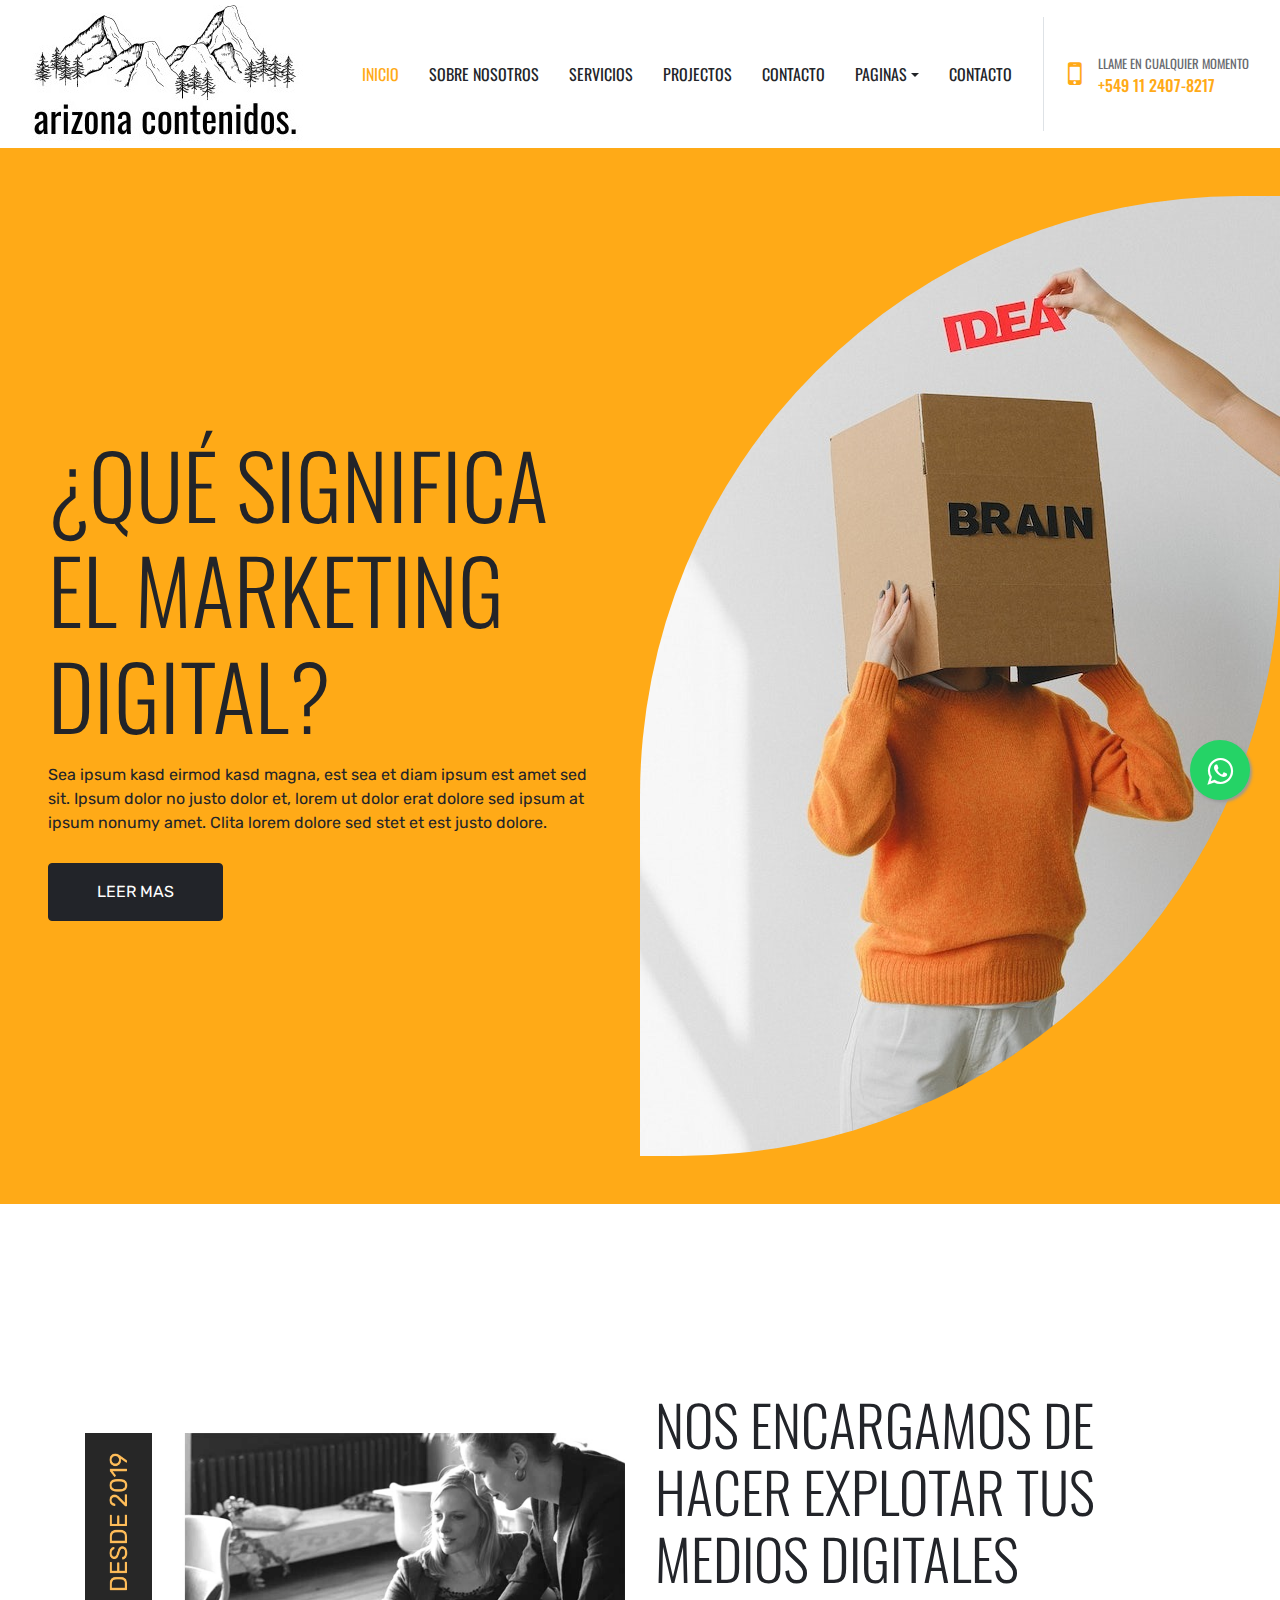
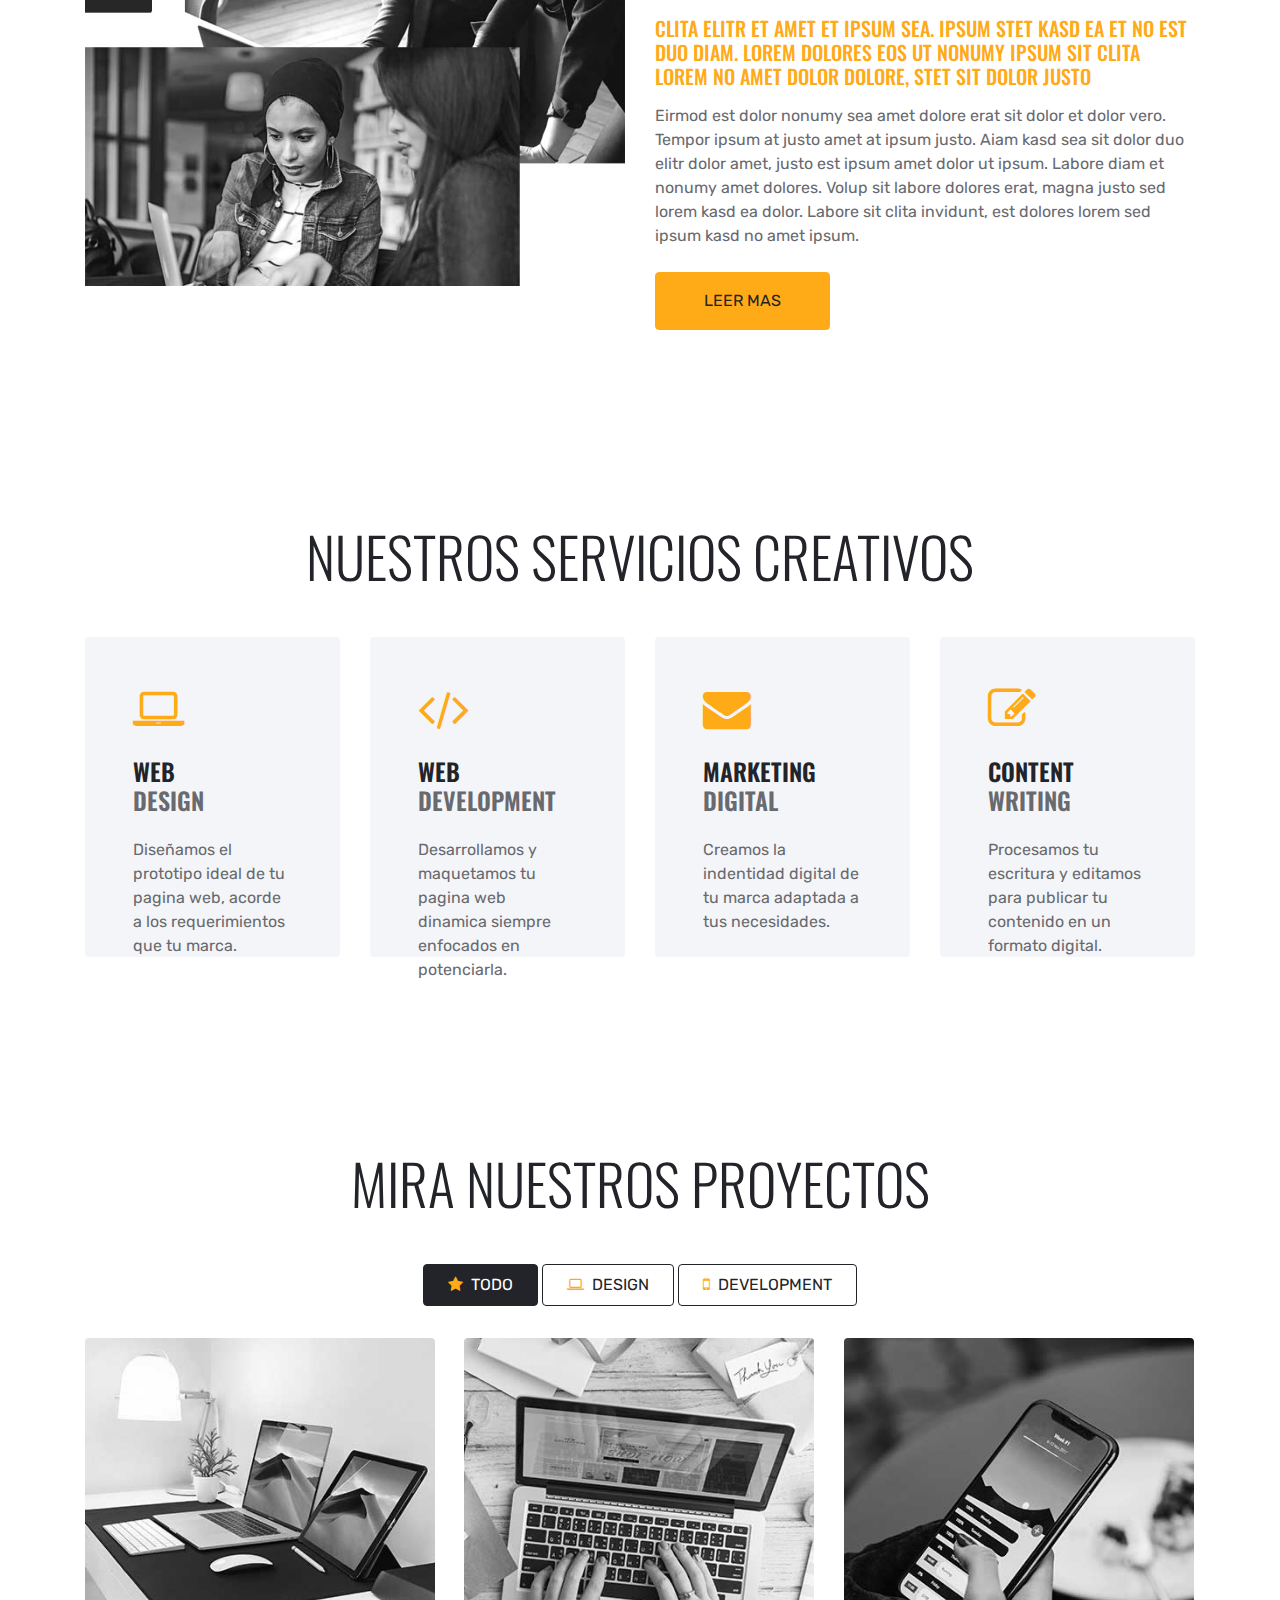
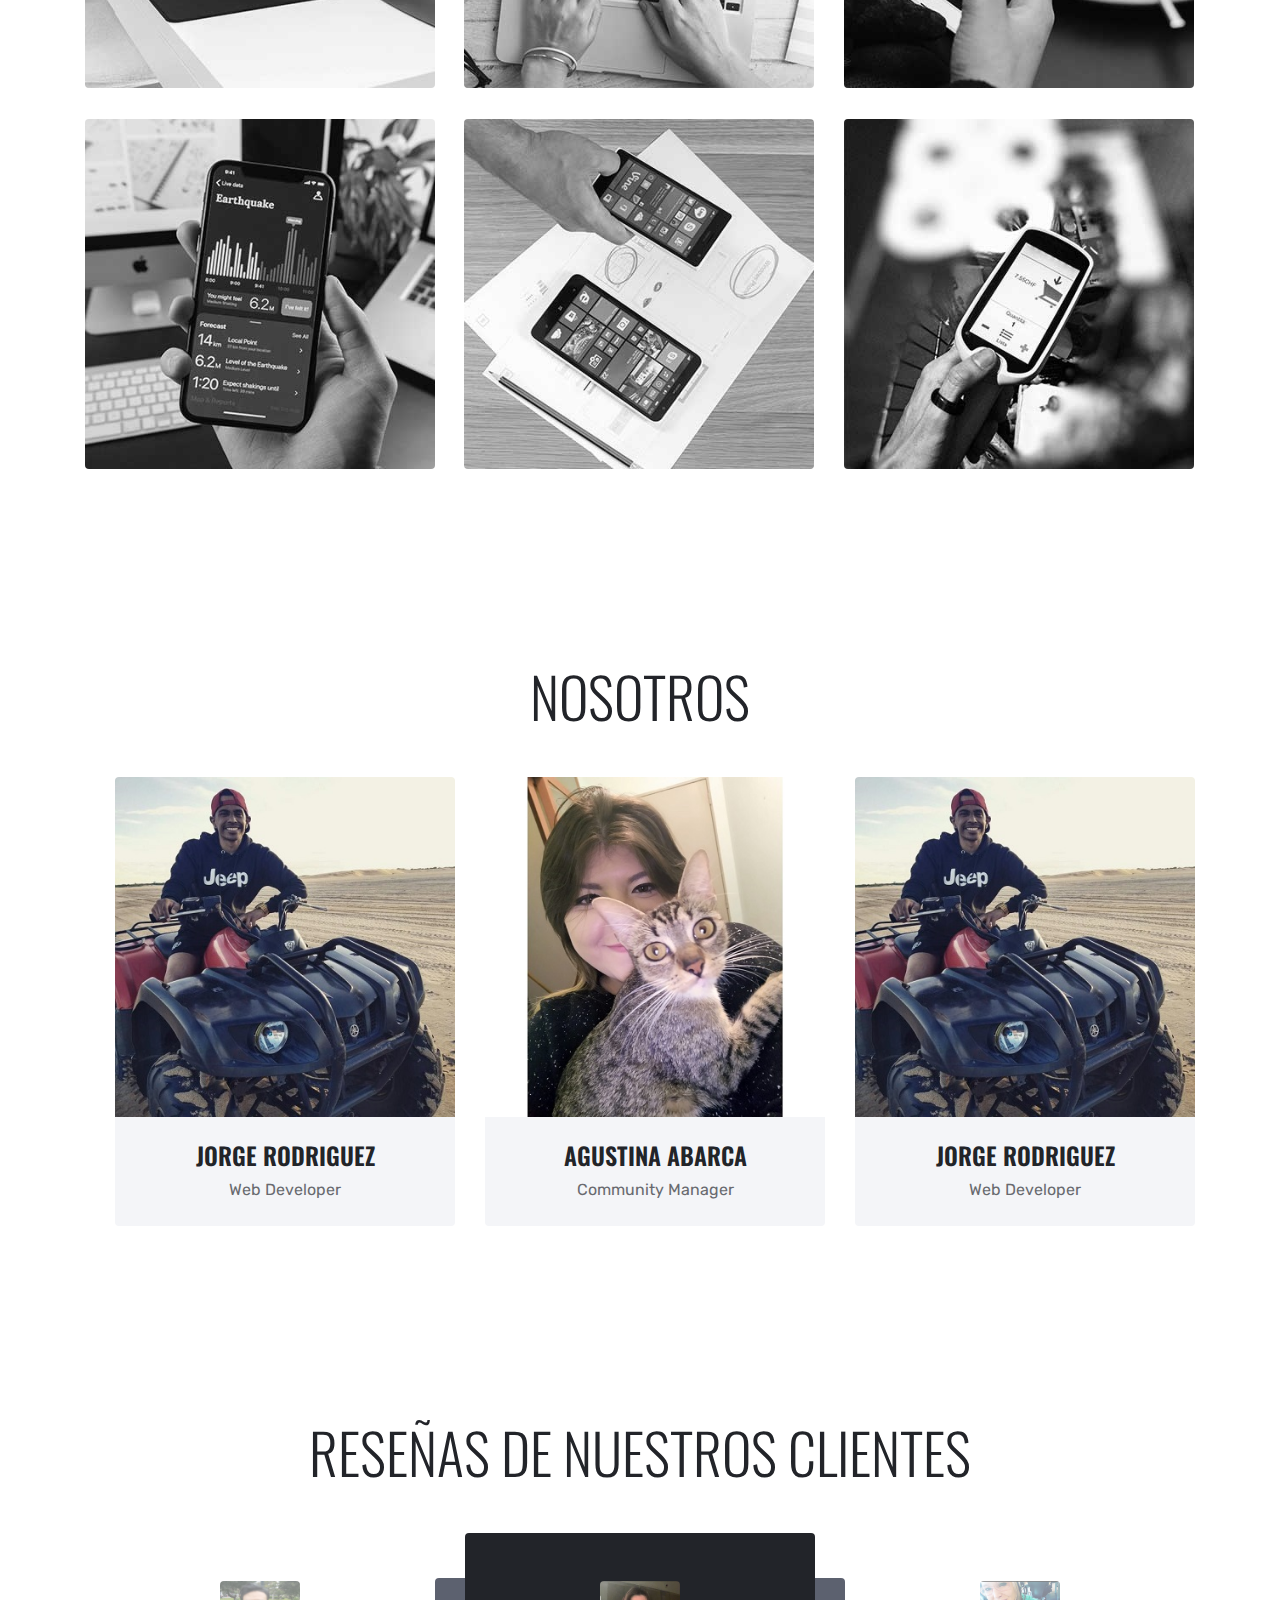
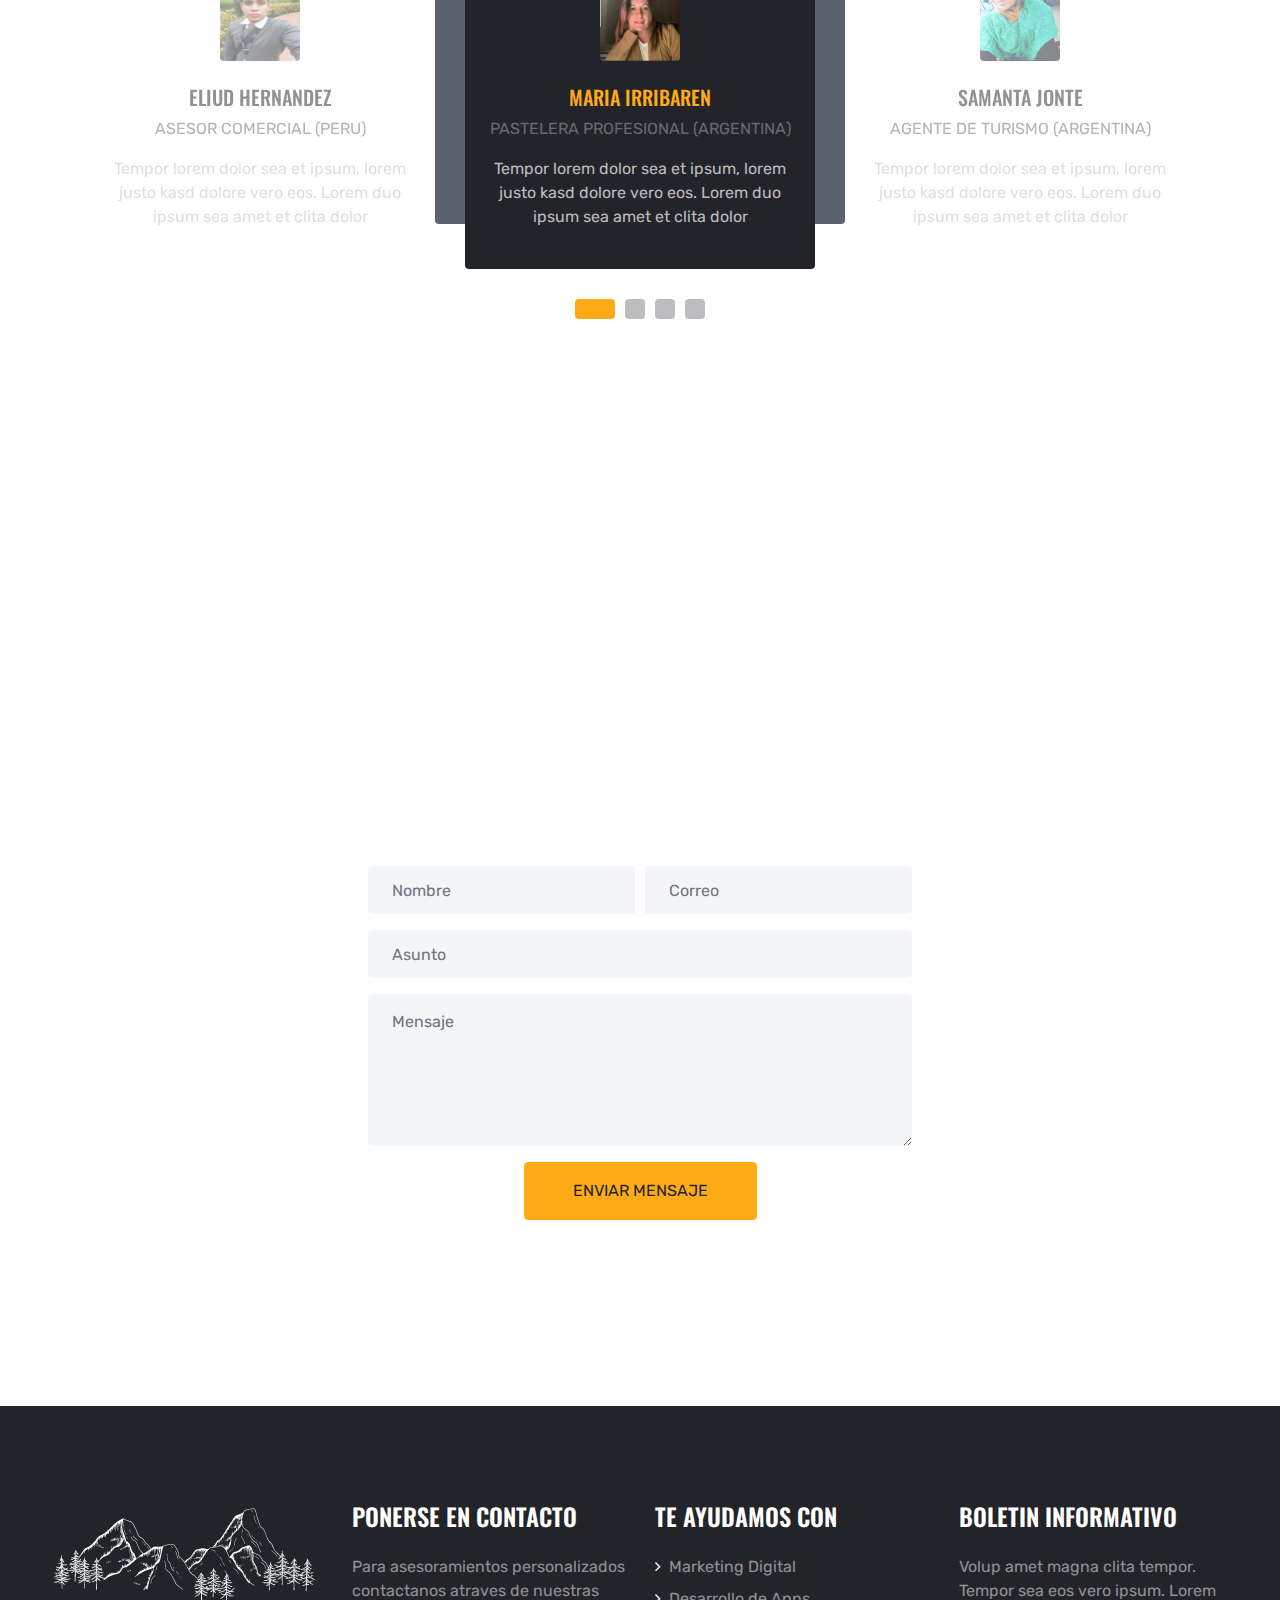
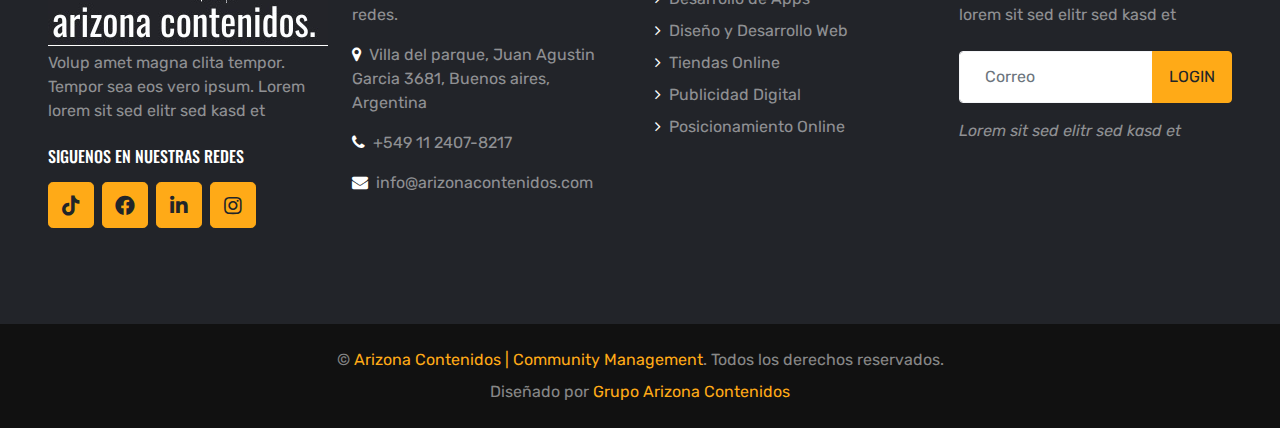
==== commit f520480a: "agregros para la pagina" ====
--- a/index.html
+++ b/index.html
@@ -1,13 +1,13 @@
 <!DOCTYPE html>
-<html lang="en">
+<html lang="es">
 
 <head>
   <meta charset="utf-8" />
-  <title>Arizona Agencia | Community Management</title>
+  <title>Arizona Contenidos | Community Management</title>
   <meta content="width=device-width, initial-scale=1.0" name="viewport" />
-  <meta content="Free HTML Templates" name="keywords" />
-  <meta content="Free HTML Templates" name="description" />
-
+  <meta name="keywords"
+    content="MD Marketing Digital, Comunicación y Desarrollo Web, Posicionamiento Web, Publicidad en Internet, Buscadores Web, email marketing, estrategias online, marketing 2.0, agencia de publicidad, empresas de marketing, Posicionamiento web en los buscadores, Posicionamiento en google, Posicionar en google, Publicidad en google">
+  <meta name='robots' content='max-image-preview:large' />
   <!-- Favicon -->
   <link href="img/favicon3.png" rel="icon" />
 
@@ -35,7 +35,7 @@
 
   <!--whatsapp ccs floit start-->
   <link rel="stylesheet" href="https://maxcdn.bootstrapcdn.com/font-awesome/4.5.0/css/font-awesome.min.css">
-  <a href="https://api.whatsapp.com/send?phone=5195508107&text=Hola%21%20Quisiera%20m%C3%A1s%20informaci%C3%B3n%20sobre%20Varela%202."
+  <a href="https://api.whatsapp.com/send?phone=5491124078217&text=Hola%20me%20gustaria%20tener%20mas%20informacion."
     class="float" target="_blank">
     <i class="fa fa-whatsapp my-float"></i>
   </a>
@@ -45,7 +45,7 @@
   <div class="container-fluid bg-white position-relative">
     <nav class="navbar navbar-expand-lg bg-white navbar-light py-3 py-lg-0">
       <a href="index.html" class="navbar-brand text-secondary">
-        <img src="./img/logotitulo.png" alt="">
+        <img src="./img/logoheader2.jpeg" alt="">
       </a>
       <button type="button" class="navbar-toggler" data-toggle="collapse" data-target="#navbarCollapse">
         <span class="navbar-toggler-icon"></span>
@@ -55,8 +55,8 @@
           <a href="index.html" class="nav-item nav-link active">Inicio</a>
           <a href="about.html" class="nav-item nav-link">Sobre Nosotros</a>
           <a href="service.html" class="nav-item nav-link">Servicios</a>
-          <a href="price.html" class="nav-item nav-link">Precios</a>
           <a href="project.html" class="nav-item nav-link">Projectos</a>
+          <a href="contact.html" class="nav-item nav-link">Contacto</a>
           <div class="nav-item dropdown">
             <a href="#" class="nav-link dropdown-toggle" data-toggle="dropdown">Paginas</a>
             <div class="dropdown-menu rounded-0 m-0">
@@ -67,12 +67,12 @@
           <a href="contact.html" class="nav-item nav-link">Contacto</a>
         </div>
         <div class="d-none d-lg-flex align-items-center pl-4">
-          <i class="fa fa-2x fa-mobile-alt text-primary mr-3"></i>
+          <i class="fa fa-2x fa-mobile text-primary mr-3"></i>
           <div>
             <h6 class="text-body text-uppercase mb-1">
               <small>Llame en cualquier momento</small>
             </h6>
-            <h6 class="m-0"><a href="#">+549 11-123-456-78</h6></a>
+            <h6 class="m-0"><a href="https://api.whatsapp.com/send?phone=5491124078217&text=Hola%20me%20gustaria%20tener%20mas%20informacion.">+549 11 2407-8217</h6></a>
           </div>
         </div>
       </div>
@@ -85,7 +85,7 @@
     <div class="row mx-0 align-items-center">
       <div class="col-lg-6 px-md-5 text-center text-lg-left">
         <h1 class="display-2 text-uppercase mb-3">
-          Sabemos de marketing digital
+          ¿Qué significa el Marketing Digital?
         </h1>
         <p class="text-dark mb-4">
           Sea ipsum kasd eirmod kasd magna, est sea et diam ipsum est amet sed
@@ -142,12 +142,12 @@
       <div class="row">
         <div class="col-lg-3 mb-2">
           <div class="service-item rounded p-5 mb-4">
-            <i class="fa fa-3x fa-laptop-code text-primary mb-4"></i>
+            <i class="fa fa-3x fa-laptop text-primary mb-4"></i>
             <h4 class="text-uppercase mb-4">
               Web <span class="d-block text-body">Design</span>
             </h4>
             <p class="m-0">
-              Vero amet vero eos kasd justo ipsum diam sed elitr
+              Diseñamos el prototipo ideal de tu pagina web, acorde a los requerimientos que tu marca.
             </p>
           </div>
         </div>
@@ -158,18 +158,18 @@
               Web <span class="d-block text-body">Development</span>
             </h4>
             <p class="m-0">
-              Vero amet vero eos kasd justo ipsum diam sed elitr
+              Desarrollamos y maquetamos tu pagina web dinamica siempre enfocados en potenciarla.
             </p>
           </div>
         </div>
         <div class="col-lg-3 mb-2">
           <div class="service-item rounded p-5 mb-4">
-            <i class="fa fa-3x fa-envelope-open-text text-primary mb-4"></i>
+            <i class="fa fa-3x fa-envelope text-primary mb-4"></i>
             <h4 class="text-uppercase mb-4">
-              Digital <span class="d-block text-body">Marketing</span>
+              Marketing <span class="d-block text-body">Digital</span>
             </h4>
             <p class="m-0">
-              Vero amet vero eos kasd justo ipsum diam sed elitr
+              Creamos la indentidad digital de tu marca adaptada a tus necesidades.
             </p>
           </div>
         </div>
@@ -180,7 +180,7 @@
               Content <span class="d-block text-body">Writing</span>
             </h4>
             <p class="m-0">
-              Vero amet vero eos kasd justo ipsum diam sed elitr
+              Procesamos tu escritura y editamos para publicar tu contenido en un formato digital.
             </p>
           </div>
         </div>
@@ -202,10 +202,10 @@
               <i class="fa fa-star text-primary mr-2"></i>Todo
             </li>
             <li class="btn btn-outline-dark text-uppercase py-2 px-4" data-filter=".first">
-              <i class="fa fa-laptop-code text-primary mr-2"></i>Design
+              <i class="fa fa-laptop text-primary mr-2"></i>Design
             </li>
             <li class="btn btn-outline-dark text-uppercase py-2 px-4" data-filter=".second">
-              <i class="fa fa-mobile-alt text-primary mr-2"></i>Development
+              <i class="fa fa-mobile text-primary mr-2"></i>Development
             </li>
           </ul>
         </div>
@@ -276,80 +276,6 @@
   </div>
   <!-- Portfolio End -->
 
-  <!-- Pricing Plan Start -->
-  <div class="container-fluid py-5">
-    <div class="container pt-5 pb-3">
-      <h1 class="display-4 text-uppercase text-center mb-5">
-        Precios competitivos
-      </h1>
-      <div class="row">
-        <div class="col-lg-4 mb-2">
-          <div class="bg-light rounded text-center pt-5 mt-lg-5 mb-4">
-            <h2 class="text-uppercase">Basico</h2>
-            <h6 class="text-uppercase text-body mb-5">
-              Sugerido para emprendedores
-            </h6>
-            <div class="text-center bg-dark rounded-circle p-4 mb-2">
-              <h1 class="display-4 text-white mb-0">
-                <small class="align-top" style="font-size: 22px; line-height: 45px">$</small>6000<small
-                  class="align-bottom" style="font-size: 16px; line-height: 40px">/ Arg</small>
-              </h1>
-            </div>
-            <div class="text-center py-4">
-              <p>HTML5 & CSS3</p>
-              <p>Bootstrap v4</p>
-              <p>Responsive Layout</p>
-              <p>Compatibles con todos los buscadores</p>
-              <a href="#" class="btn btn-dark text-uppercase py-2 px-4 my-3">Mas info.</a>
-            </div>
-          </div>
-        </div>
-        <div class="col-lg-4 mb-2">
-          <div class="bg-dark rounded text-center pt-5 mb-4">
-            <h2 class="text-uppercase text-white">Intermedio</h2>
-            <h6 class="text-uppercase text-secondary mb-5">
-              Sugerido para pymes
-            </h6>
-            <div class="text-center bg-primary rounded-circle p-4 mb-2">
-              <h1 class="display-4 mb-0">
-                <small class="align-top" style="font-size: 22px; line-height: 45px">$</small>12.000<small
-                  class="align-bottom" style="font-size: 16px; line-height: 40px">/ Arg</small>
-              </h1>
-            </div>
-            <div class="text-center text-secondary py-4">
-              <p>HTML5 & CSS3</p>
-              <p>Bootstrap v4</p>
-              <p>Responsive Layout</p>
-              <p>Compatibles con todos los buscadores</p>
-              <a href="" class="btn btn-primary text-uppercase py-2 px-4 my-3">Mas info.</a>
-            </div>
-          </div>
-        </div>
-        <div class="col-lg-4 mb-2">
-          <div class="bg-light rounded text-center pt-5 mt-lg-5 mb-4">
-            <h2 class="text-uppercase">Avanzado</h2>
-            <h6 class="text-uppercase text-body mb-5">
-              Sugerido para empresas
-            </h6>
-            <div class="text-center bg-dark rounded-circle p-4 mb-2">
-              <h1 class="display-4 text-white mb-0">
-                <small class="align-top" style="font-size: 22px; line-height: 45px">$</small>19.000<small
-                  class="align-bottom" style="font-size: 16px; line-height: 40px">/ Arg</small>
-              </h1>
-            </div>
-            <div class="text-center py-4">
-              <p>HTML5 & CSS3</p>
-              <p>Bootstrap v4</p>
-              <p>Responsive Layout</p>
-              <p>Compatibles con todos los buscadores</p>
-              <a href="" class="btn btn-dark text-uppercase py-2 px-4 my-3">Mas info.</a>
-            </div>
-          </div>
-        </div>
-      </div>
-    </div>
-  </div>
-  <!-- Pricing Plan End -->
 
   <!-- Team Start -->
   <div class="container-fluid py-5">
@@ -361,9 +287,13 @@
             <img class="img-fluid w-100" src="img/jorgedeveloper.jpeg" alt="" />
             <div class="team-overlay">
               <div class="d-flex align-items-center justify-content-start">
-                <a class="btn btn-lg btn-primary btn-lg-square mx-1" href="https://instagram.com/jorgerj22?igshid=YmMyMTA2M2Y="><i class="fab fa-instagram"></i></a>
-                <a class="btn btn-lg btn-primary btn-lg-square mx-1" href="https://www.facebook.com/jorgel.rodriguezn"><i class="fab fa-facebook-f"></i></a>
-                <a class="btn btn-lg btn-primary btn-lg-square mx-1" href="https://www.linkedin.com/in/jorge-luis-rodriguez-n%C3%BA%C3%B1ez-b0a815170"><i class="fab fa-linkedin-in"></i></a>
+                <a class="btn btn-lg btn-primary btn-lg-square mx-1"
+                  href="https://instagram.com/jorgerj22?igshid=YmMyMTA2M2Y="><i class="fab fa-instagram"></i></a>
+                <a class="btn btn-lg btn-primary btn-lg-square mx-1"
+                  href="https://www.facebook.com/jorgel.rodriguezn"><i class="fab fa-facebook-f"></i></a>
+                <a class="btn btn-lg btn-primary btn-lg-square mx-1"
+                  href="https://www.linkedin.com/in/jorge-luis-rodriguez-n%C3%BA%C3%B1ez-b0a815170"><i
+                    class="fab fa-linkedin-in"></i></a>
               </div>
             </div>
           </div>
@@ -377,9 +307,12 @@
             <img class="img-fluid w-100" src="img/aguscommunity.jpeg" alt="" />
             <div class="team-overlay">
               <div class="d-flex align-items-center justify-content-start">
-                <a class="btn btn-lg btn-primary btn-lg-square mx-1" href="https://instagram.com/agus_abarca?igshid=YmMyMTA2M2Y="><i class="fab fa-instagram"></i></a>
-                <a class="btn btn-lg btn-primary btn-lg-square mx-1" href="https://www.facebook.com/agus.abarca.3"><i class="fab fa-facebook-f"></i></a>
-                <a class="btn btn-lg btn-primary btn-lg-square mx-1" href="https://www.linkedin.com/in/agustina-abarca-98338099"><i class="fab fa-linkedin-in"></i></a>
+                <a class="btn btn-lg btn-primary btn-lg-square mx-1"
+                  href="https://instagram.com/agus_abarca?igshid=YmMyMTA2M2Y="><i class="fab fa-instagram"></i></a>
+                <a class="btn btn-lg btn-primary btn-lg-square mx-1" href="https://www.facebook.com/agus.abarca.3"><i
+                    class="fab fa-facebook-f"></i></a>
+                <a class="btn btn-lg btn-primary btn-lg-square mx-1"
+                  href="https://www.linkedin.com/in/agustina-abarca-98338099"><i class="fab fa-linkedin-in"></i></a>
               </div>
             </div>
           </div>
@@ -448,51 +381,52 @@
       <div class="col-12 px-0" style="height: 500px">
         <div class="position-relative h-100">
           <iframe class="position-relative w-100 h-100"
-            src="https://www.google.com/maps/embed?pb=!1m18!1m12!1m3!1d52546.33486611764!2d-58.54825199023176!3d-34.60047124692425!2m3!1f0!2f0!3f0!3m2!1i1024!2i768!4f13.1!3m3!1m2!1s0x95bcb7d17aecb4c5%3A0x2ec18aeefab8400!2sVilla%20Devoto%2C%20CABA!5e0!3m2!1ses!2sar!4v1667750940306!5m2!1ses!2sar"
+            src="https://www.google.com/maps/embed?pb=!1m18!1m12!1m3!1d3283.564204847947!2d-58.493186784174696!3d-34.615179865612895!2m3!1f0!2f0!3f0!3m2!1i1024!2i768!4f13.1!3m3!1m2!1s0x95bcc9dc72d4ea25%3A0xe6eaafab84f1ac50!2sComuna%2011%2C%20Juan%20Agust%C3%ADn%20Garc%C3%ADa%203681%2C%20C1407%20CABA!5e0!3m2!1ses!2sar!4v1668371285186!5m2!1ses!2sar"
             frameborder="0" style="border: 0" allowfullscreen="" aria-hidden="false" tabindex="0"></iframe>
         </div>
       </div>
     </div>
-    <div class="row mx-0 justify-content-center" style="margin-top: -200px">
-      <div class="col-lg-6 col-md-8 col-sm-10 px-0">
-        <div class="contact-form bg-white rounded p-5">
-          <div id="success"></div>
-          <form name="sentMessage" id="contactForm" novalidate="novalidate">
-            <div class="form-row">
-              <div class="col-md-6">
-                <div class="control-group">
-                  <input type="text" class="form-control bg-light border-0 p-4" id="name" placeholder="Nombre"
-                    required="required" data-validation-required-message="Por favor coloque su nombre" />
-                  <p class="help-block text-danger"></p>
+    <form action="./mail/contact.php" method="POST">
+      <div class="row mx-0 justify-content-center" style="margin-top: -200px">
+        <div class="col-lg-6 col-md-8 col-sm-10 px-0">
+          <div class="contact-form bg-white rounded p-5">
+            <div id="success"></div>
+            <form name="sentMessage" id="contactForm" novalidate="novalidate" action="./mail/contact.php">
+              <div class="form-row">
+                <div class="col-md-6">
+                  <div class="control-group">
+                    <input type="text" class="form-control bg-light border-0 p-4" id="name" placeholder="Nombre"
+                      required="required" data-validation-required-message="Por favor coloque su nombre" />
+                    <p class="help-block text-danger"></p>
+                  </div>
+                </div>
+                <div class="col-md-6">
+                  <div class="control-group">
+                    <input type="email" class="form-control bg-light border-0 p-4" id="email" placeholder="Correo"
+                      required="required" data-validation-required-message="Por favor coloque su correo" />
+                    <p class="help-block text-danger"></p>
+                  </div>
                 </div>
               </div>
-              <div class="col-md-6">
-                <div class="control-group">
-                  <input type="email" class="form-control bg-light border-0 p-4" id="email" placeholder="Correo"
-                    required="required" data-validation-required-message="Por favor coloque su correo" />
-                  <p class="help-block text-danger"></p>
-                </div>
+              <div class="control-group">
+                <input type="text" class="form-control bg-light border-0 p-4" id="subject" placeholder="Asunto"
+                  required="required" data-validation-required-message="Por favor completar" />
+                <p class="help-block text-danger"></p>
               </div>
-            </div>
-            <div class="control-group">
-              <input type="text" class="form-control bg-light border-0 p-4" id="subject" placeholder="Asunto"
-                required="required" data-validation-required-message="Por favor completar" />
-              <p class="help-block text-danger"></p>
-            </div>
-            <div class="control-group">
-              <textarea class="form-control bg-light border-0 py-3 px-4" rows="5" id="message" placeholder="Mensaje"
-                required="required" data-validation-required-message="Por favor coloque su mensaje"></textarea>
-              <p class="help-block text-danger"></p>
-            </div>
-            <div class="text-center">
-              <button class="btn btn-primary text-uppercase py-3 px-5" type="submit" id="sendMessageButton">
-                Enviar Mensaje
-              </button>
-            </div>
-          </form>
-        </div>
-      </div>
-    </div>
+              <div class="control-group">
+                <textarea class="form-control bg-light border-0 py-3 px-4" rows="5" id="message" placeholder="Mensaje"
+                  required="required" data-validation-required-message="Por favor coloque su mensaje"></textarea>
+                <p class="help-block text-danger"></p>
+              </div>
+              <div class="text-center">
+                <button class="btn btn-primary text-uppercase py-3 px-5" type="submit" id="sendMessageButton">
+                  Enviar Mensaje
+                </button>
+              </div>
+            </form>
+          </div>
+        </div>
+      </div>
   </div>
   <!-- Contact End -->
 
@@ -501,7 +435,7 @@
     <div class="row pt-5">
       <div class="col-lg-3 col-md-6 mb-5">
         <a href="index.html" class="navbar-brand">
-          <img src="./img/logofooter.png" alt="">
+          <img src="./img/logofooter2.jpeg" alt="">
         </a>
         <p>
           Volup amet magna clita tempor. Tempor sea eos vero ipsum. Lorem
@@ -511,31 +445,36 @@
           Siguenos en nuestras redes
         </h6>
         <div class="d-flex justify-content-start">
-          <a class="btn btn-lg btn-primary btn-lg-square mr-2" href="https://www.tiktok.com/@arizona.agencia?is_from_webapp=1&sender_device=pc"><i class="fab fa-tiktok"></i></a>
-          <a class="btn btn-lg btn-primary btn-lg-square mr-2" href="https://www.facebook.com/arizona.agencia"><i class="fab fa-facebook-f"></i></a>
-          <a class="btn btn-lg btn-primary btn-lg-square mr-2" href="https://www.linkedin.com/in/arizona-agencia-a891b8205"><i class="fab fa-linkedin-in"></i></a>
-          <a class="btn btn-lg btn-primary btn-lg-square" href="https://instagram.com/arizona.agencia?igshid=YmMyMTA2M2Y="><i class="fab fa-instagram"></i></a>
+          <a class="btn btn-lg btn-primary btn-lg-square mr-2"
+            href="https://www.tiktok.com/@arizona.agencia?is_from_webapp=1&sender_device=pc"><i
+              class="fab fa-tiktok"></i></a>
+          <a class="btn btn-lg btn-primary btn-lg-square mr-2" href="https://www.facebook.com/arizona.agencia"><i
+              class="fab fa-facebook-f"></i></a>
+          <a class="btn btn-lg btn-primary btn-lg-square mr-2"
+            href="https://www.linkedin.com/in/arizona-agencia-a891b8205"><i class="fab fa-linkedin-in"></i></a>
+          <a class="btn btn-lg btn-primary btn-lg-square"
+            href="https://instagram.com/arizona.agencia?igshid=YmMyMTA2M2Y="><i class="fab fa-instagram"></i></a>
         </div>
       </div>
       <div class="col-lg-3 col-md-6 mb-5">
         <h4 class="text-uppercase text-white mb-4">Ponerse en contacto</h4>
         <p>
-          Volup amet magna clita tempor. Tempor sea eos vero ipsum. Lorem
-          lorem sit sed elitr sed kasd et
+          Para asesoramientos personalizados contactanos atraves de nuestras redes.
         </p>
         <p>
-          <i class="fa fa-map-marker-alt text-white mr-2"></i>123 Devoto,
+          <i class="fa fa-map-marker text-white mr-2"></i>Villa del parque, Juan Agustin Garcia 3681,
           Buenos aires, Argentina
         </p>
-        <p><i class="fa fa-phone-alt text-white mr-2"></i>+549 123 45678</p>
-        <p><i class="fa fa-envelope text-white mr-2"></i>arizona.agencia@gmail.com</p>
+        <p><i class="fa fa-phone text-white mr-2"></i>+549 11 2407-8217</p>
+        <p><i class="fa fa-envelope text-white mr-2"></i>info@arizonacontenidos.com</p>
       </div>
       <div class="col-lg-3 col-md-6 mb-5">
         <h4 class="text-uppercase text-white mb-4">Te ayudamos con</h4>
         <div class="d-flex flex-column justify-content-start">
           <a class="text-white-50 mb-2" href="#"><i class="fa fa-angle-right text-white mr-2"></i>Marketing Digital</a>
           <a class="text-white-50 mb-2" href="#"><i class="fa fa-angle-right text-white mr-2"></i>Desarrollo de Apps</a>
-          <a class="text-white-50 mb-2" href="#"><i class="fa fa-angle-right text-white mr-2"></i>Diseño y Desarrollo Web</a>
+          <a class="text-white-50 mb-2" href="#"><i class="fa fa-angle-right text-white mr-2"></i>Diseño y Desarrollo
+            Web</a>
           <a class="text-white-50 mb-2" href="#"><i class="fa fa-angle-right text-white mr-2"></i>Tiendas Online</a>
           <a class="text-white-50 mb-2" href="#"><i class="fa fa-angle-right text-white mr-2"></i>Publicidad Digital</a>
           <a class="text-white-50" href="#"><i class="fa fa-angle-right text-white mr-2"></i>Posicionamiento Online</a>
@@ -563,11 +502,11 @@
   </div>
   <div class="container-fluid py-4 px-sm-3 px-md-5" style="background: #111111">
     <p class="mb-2 text-center text-white-50">
-      &copy; <a href="#">Arizona Agencia | Community Management</a>. Todos los
+      &copy; <a href="#">Arizona Contenidos | Community Management</a>. Todos los
       derechos reservados.
     </p>
     <p class="m-0 text-center text-white-50">
-      Diseñado por <a href="https://instagram.com/arizona.agencia?igshid=YmMyMTA2M2Y=">Grupo Arizona Agencia</a>
+      Diseñado por <a href="https://instagram.com/arizona.agencia?igshid=YmMyMTA2M2Y=">Grupo Arizona Contenidos</a>
     </p>
   </div>
   <!-- Footer End -->
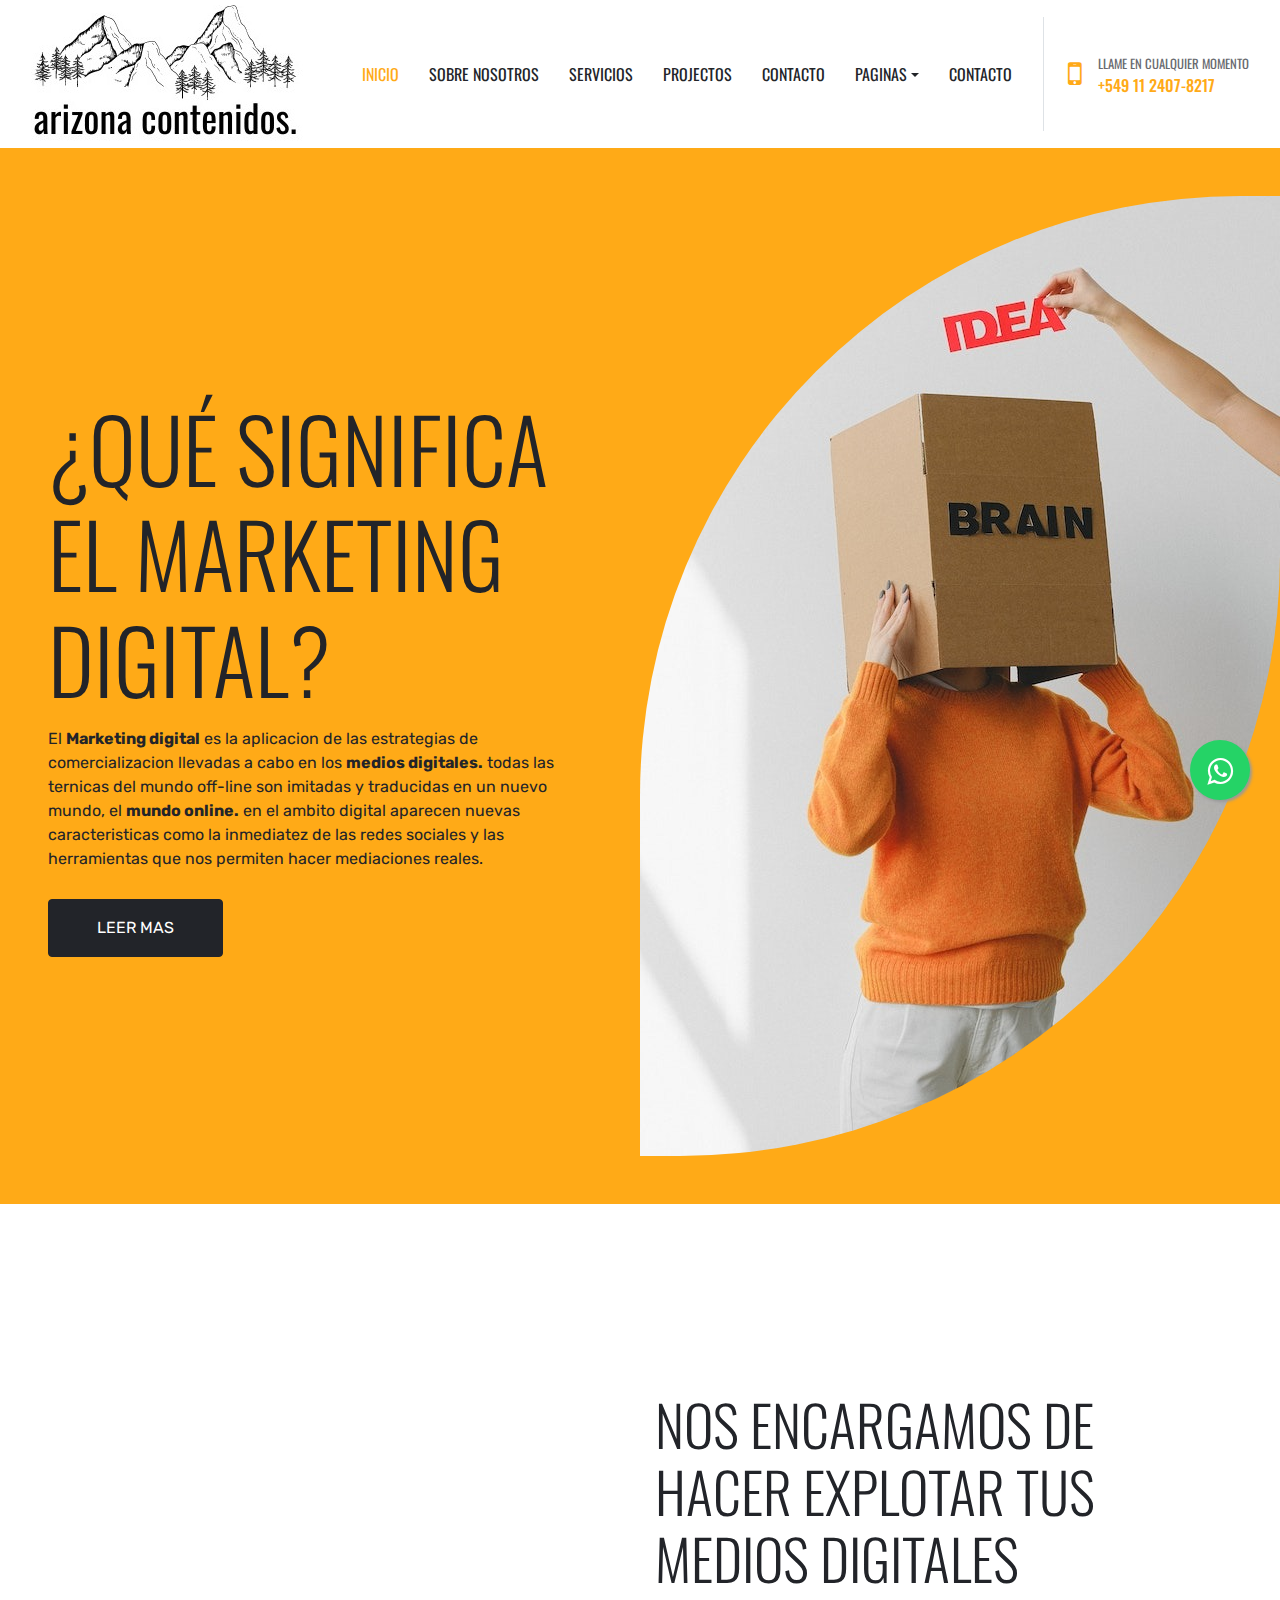
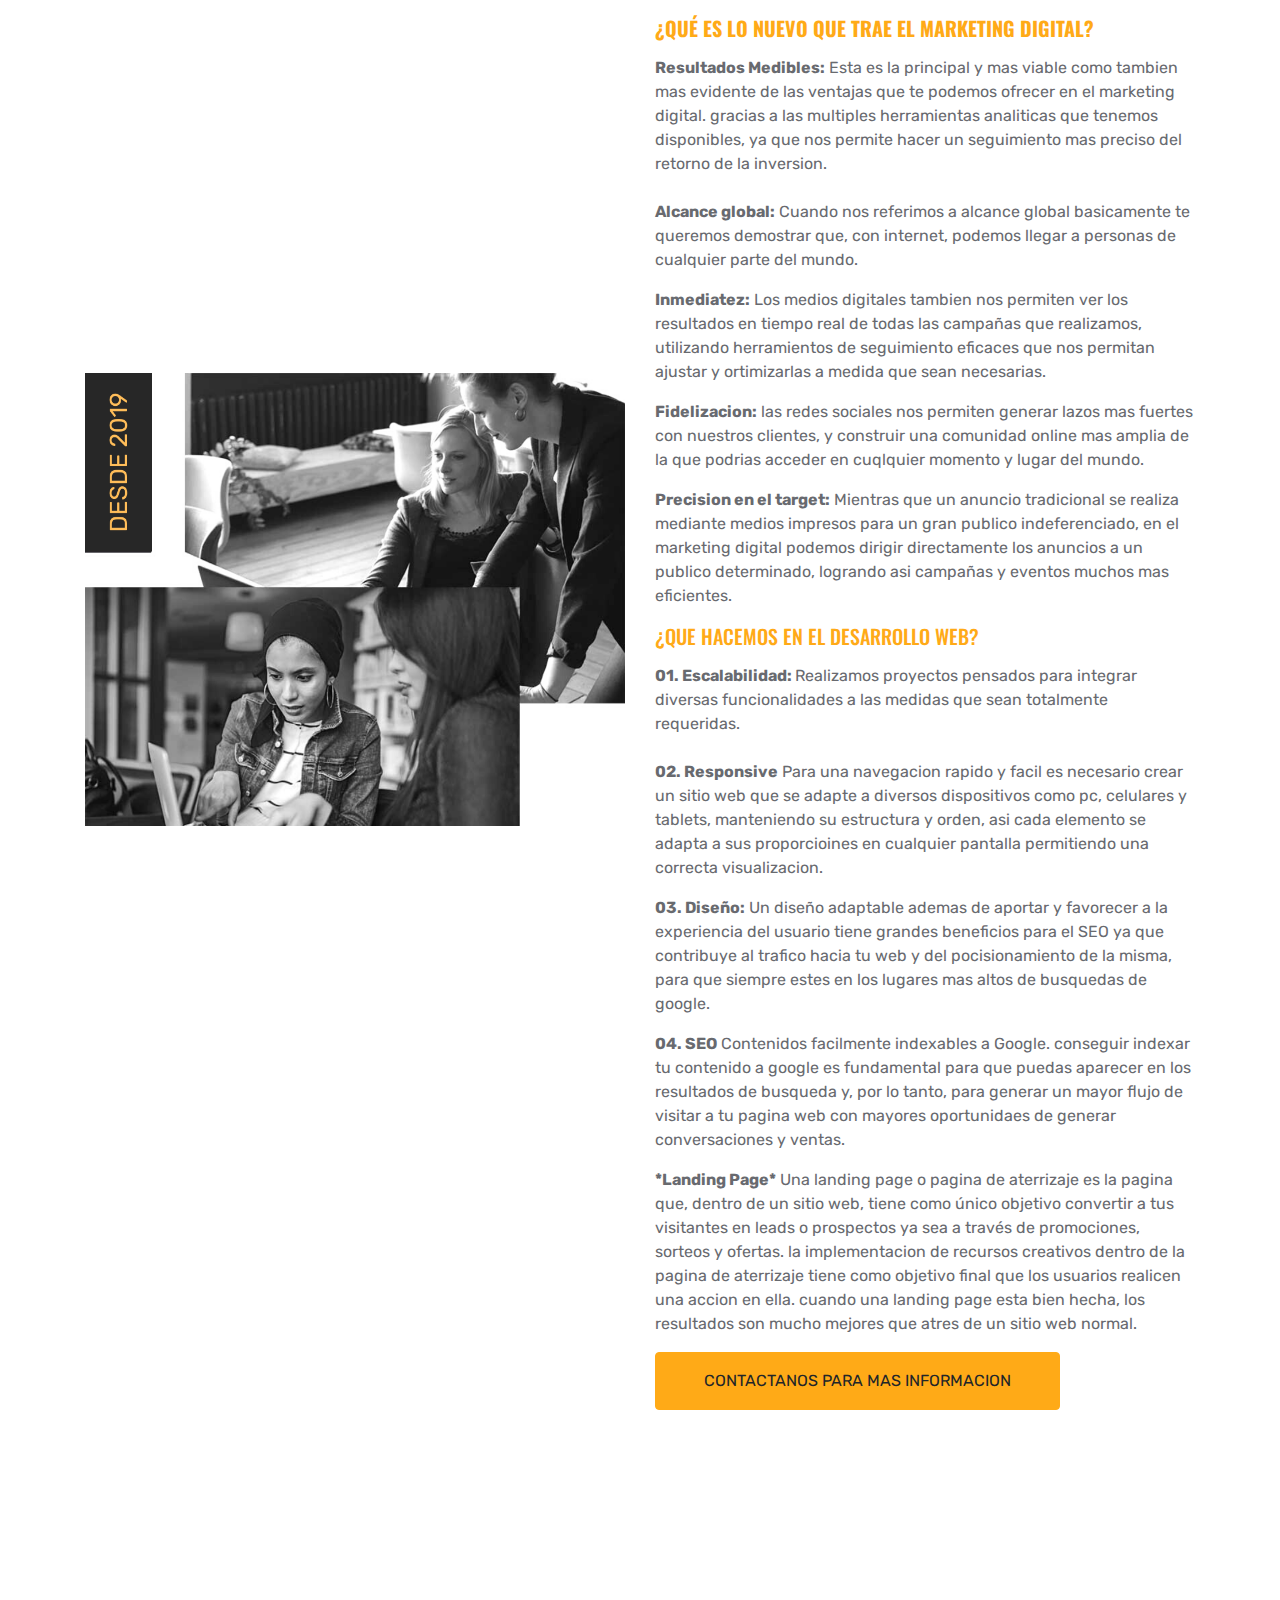
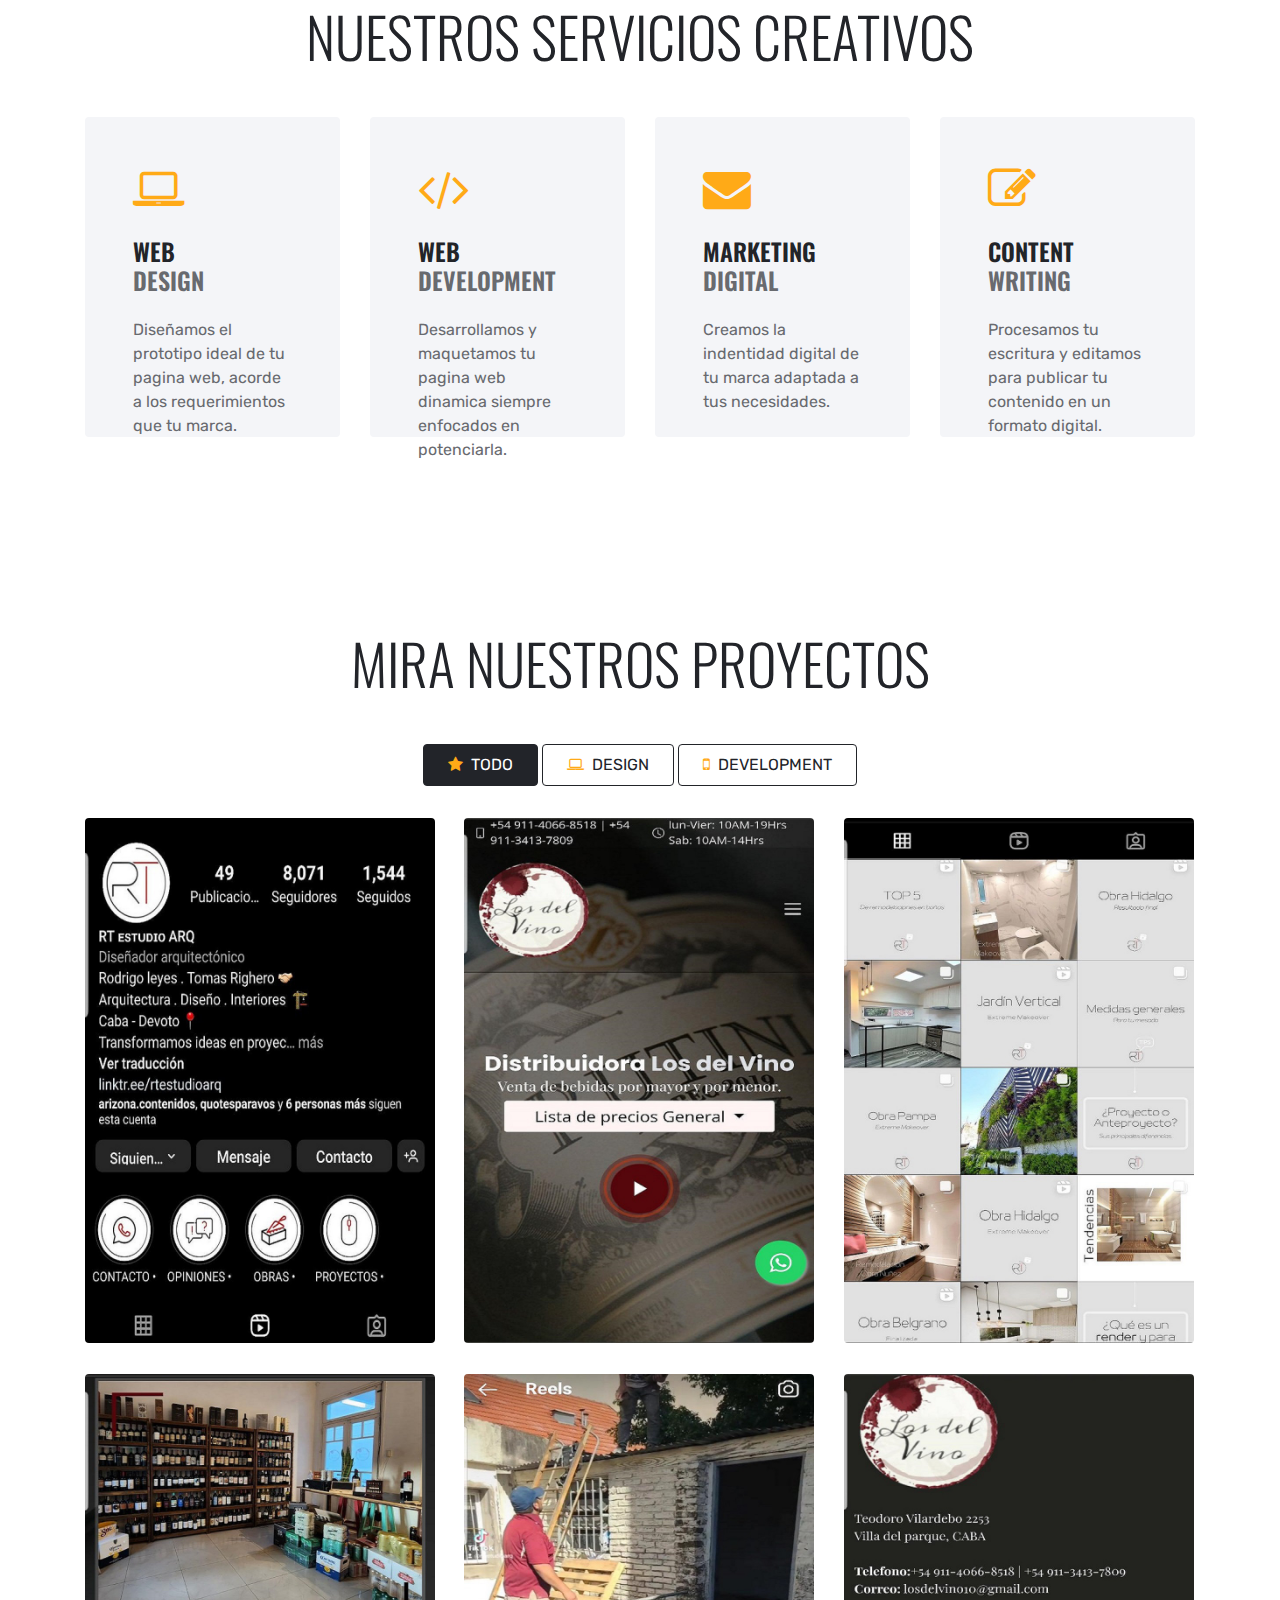
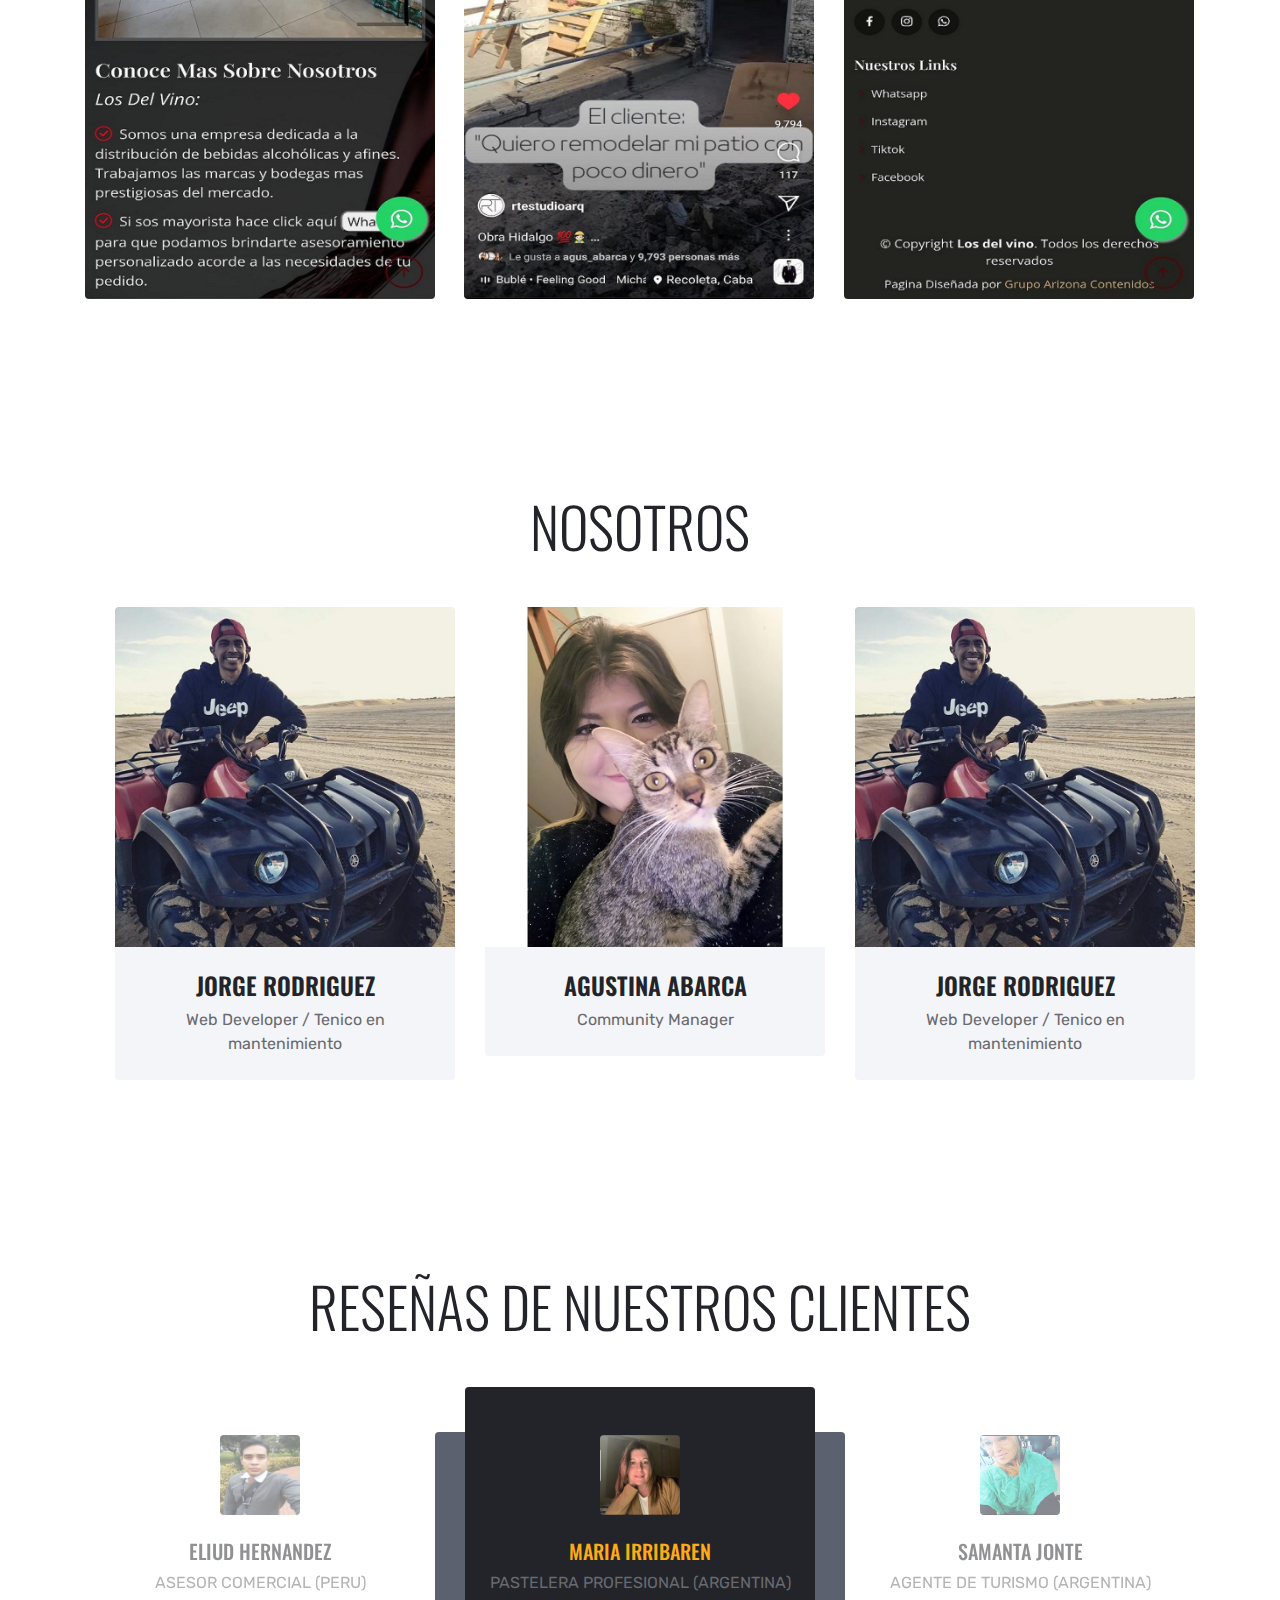
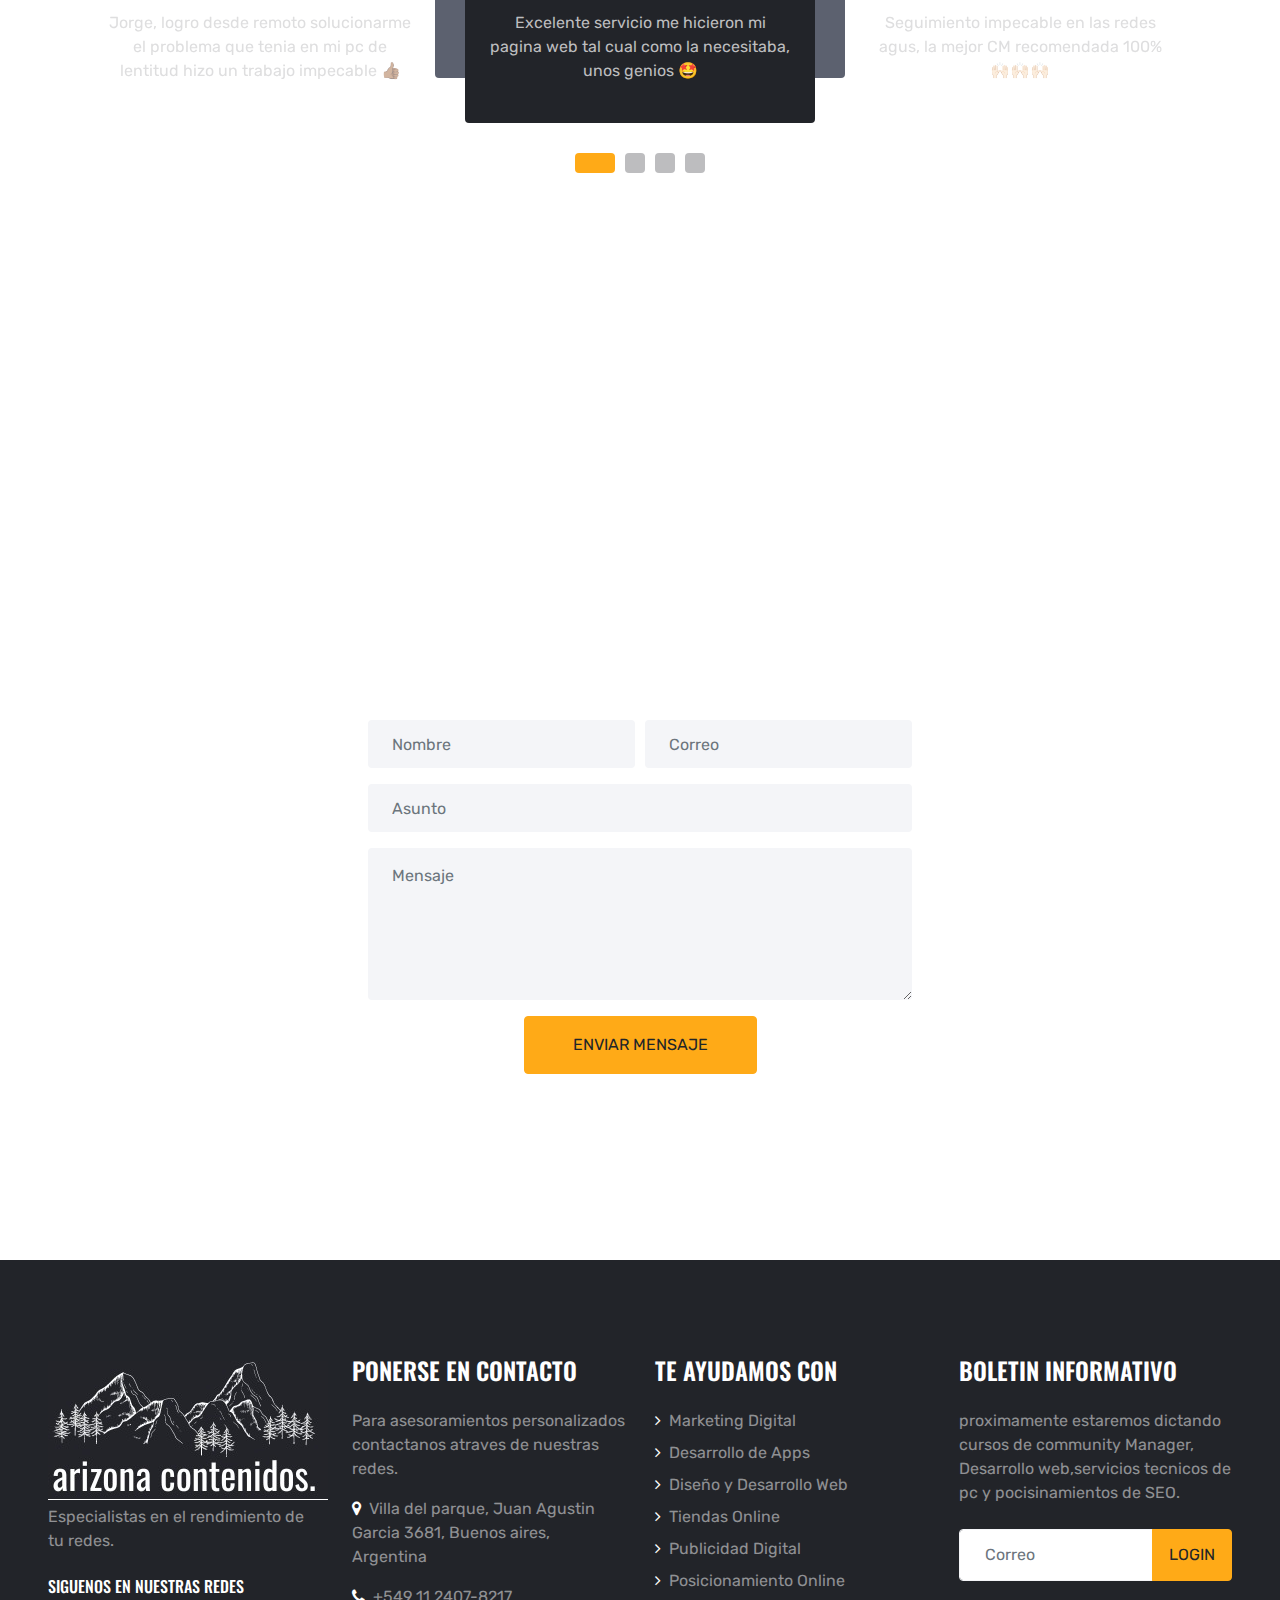
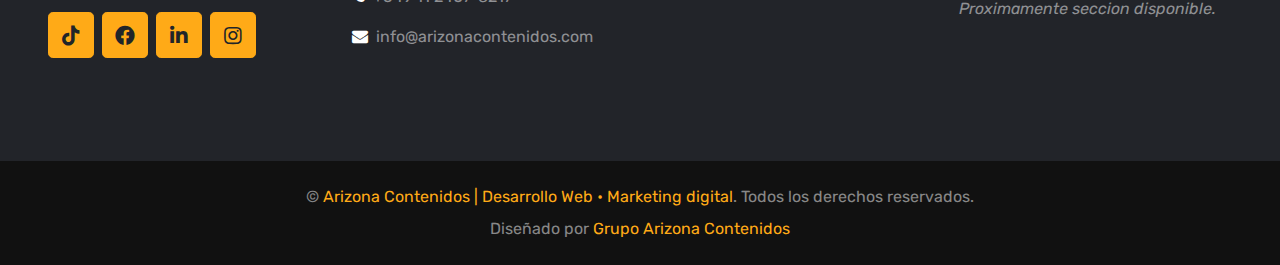
==== commit 77f536b0: "modificando pagina" ====
--- a/index.html
+++ b/index.html
@@ -3,11 +3,18 @@
 
 <head>
   <meta charset="utf-8" />
-  <title>Arizona Contenidos | Community Management</title>
+  <title>Arizona Contenidos | Desarrollo Web • Marketing digital </title>
   <meta content="width=device-width, initial-scale=1.0" name="viewport" />
   <meta name="keywords"
-    content="MD Marketing Digital, Comunicación y Desarrollo Web, Posicionamiento Web, Publicidad en Internet, Buscadores Web, email marketing, estrategias online, marketing 2.0, agencia de publicidad, empresas de marketing, Posicionamiento web en los buscadores, Posicionamiento en google, Posicionar en google, Publicidad en google">
-  <meta name='robots' content='max-image-preview:large' />
+    content="MD Marketing Digital, Comunicación y Desarrollo Web, Posicionamiento Web, Publicidad en Internet, Buscadores Web, email marketing, estrategias online, marketing 2.0, agencia de publicidad, empresas de marketing, Posicionamiento web en los buscadores, Posicionamiento en google, Posicionar en google, Publicidad en google"/>
+  <meta name='robots' content='index, follow, max-image-preview:large' />
+  <meta name="description" content="Te ayudamos a crear una crear una marca potencial para resaltar tus productos o servicios."/>
+  <link rel="canonical" href="https://www.arizonacontenidos.com/"/>
+  <meta property="og:locale" content="es_ES"/> 
+  <meta property="og:type" content="website"/>
+  <meta property="og:tittle" content="Arizona Contenidos | Community Management"/>
+  <meta property="og:url" content="https://www.arizonacontenidos.com/"/>
+  <meta property="og:site_name" content="Arizona Contenidos"/>
   <!-- Favicon -->
   <link href="img/favicon3.png" rel="icon" />
 
@@ -45,7 +52,7 @@
   <div class="container-fluid bg-white position-relative">
     <nav class="navbar navbar-expand-lg bg-white navbar-light py-3 py-lg-0">
       <a href="index.html" class="navbar-brand text-secondary">
-        <img src="./img/logoheader2.jpeg" alt="">
+        <img src="./img/logoheader2.jpeg" alt="Arizona contenidos - marketing digital - desarrollo web">
       </a>
       <button type="button" class="navbar-toggler" data-toggle="collapse" data-target="#navbarCollapse">
         <span class="navbar-toggler-icon"></span>
@@ -88,10 +95,7 @@
           ¿Qué significa el Marketing Digital?
         </h1>
         <p class="text-dark mb-4">
-          Sea ipsum kasd eirmod kasd magna, est sea et diam ipsum est amet sed
-          sit. Ipsum dolor no justo dolor et, lorem ut dolor erat dolore sed
-          ipsum at ipsum nonumy amet. Clita lorem dolore sed stet et est justo
-          dolore.
+          El <strong>Marketing digital</strong> es la aplicacion de las estrategias de comercializacion llevadas a cabo en los <strong>medios digitales.</strong> todas las ternicas del mundo off-line son imitadas y traducidas en un nuevo mundo, el <strong>mundo online.</strong> en el ambito digital aparecen nuevas caracteristicas como la inmediatez de las redes sociales y las herramientas que nos permiten hacer mediaciones reales.
         </p>
         <a href="" class="btn btn-dark text-uppercase mt-1 py-3 px-5">Leer mas</a>
       </div>
@@ -114,19 +118,50 @@
             Nos Encargamos de hacer explotar tus medios digitales
           </h1>
           <h5 class="text-uppercase text-primary mb-3">
-            Clita elitr et amet et ipsum sea. Ipsum stet kasd ea et no est duo
-            diam. Lorem dolores eos ut nonumy ipsum sit clita lorem no amet
-            dolor dolore, stet sit dolor justo
+            <strong>¿Qué es lo nuevo que trae el marketing digital?</strong>
           </h5>
           <p class="mb-4">
-            Eirmod est dolor nonumy sea amet dolore erat sit dolor et dolor
-            vero. Tempor ipsum at justo amet at ipsum justo. Aiam kasd sea sit
-            dolor duo elitr dolor amet, justo est ipsum amet dolor ut ipsum.
-            Labore diam et nonumy amet dolores. Volup sit labore dolores erat,
-            magna justo sed lorem kasd ea dolor. Labore sit clita invidunt,
-            est dolores lorem sed ipsum kasd no amet ipsum.
-          </p>
-          <a href="" class="btn btn-primary text-uppercase py-3 px-5">leer mas</a>
+            <strong>Resultados Medibles:</strong> Esta es la principal y mas viable como tambien mas evidente de las ventajas que te podemos ofrecer en el marketing digital. gracias a las multiples herramientas analiticas que tenemos disponibles, ya que nos permite hacer un seguimiento mas preciso del retorno de la inversion.
+          </p>
+          <p>
+            <strong>Alcance global:</strong>
+             Cuando nos referimos a alcance global basicamente te queremos demostrar que, con internet, podemos llegar a personas de cualquier parte del mundo.
+          </p>
+          <p>
+            <strong>Inmediatez:</strong> Los medios digitales tambien nos permiten ver los resultados en tiempo real de todas las campañas que realizamos, utilizando herramientos de seguimiento eficaces que nos permitan ajustar y ortimizarlas a medida que sean necesarias.
+          </p>
+          <p>
+            <strong>Fidelizacion:</strong> las redes sociales nos permiten generar lazos mas fuertes con nuestros clientes, y construir una comunidad online mas amplia de la que podrias acceder en cuqlquier momento y lugar del mundo.
+          </p>
+          <p>
+            <strong>Precision en el target:</strong>
+            Mientras que un anuncio tradicional se realiza mediante medios impresos para un gran publico indeferenciado, en el marketing digital podemos dirigir directamente los anuncios a un publico determinado, logrando asi campañas y eventos muchos mas eficientes.
+          </p>
+          <h5 class="text-uppercase text-primary mb-3">
+            ¿Que hacemos en el desarrollo web?
+          </h5>
+          <p class="mb-4">
+            <strong>01. Escalabilidad:
+            </strong>
+            Realizamos proyectos pensados para integrar diversas funcionalidades a las medidas que sean totalmente requeridas.
+          </p>
+          <p>
+            <strong>02. Responsive</strong>
+            Para una navegacion rapido y facil es necesario crear un sitio web que se adapte a diversos dispositivos como pc, celulares y tablets, manteniendo su estructura y orden, asi cada elemento se adapta a sus proporcioines en cualquier pantalla permitiendo una correcta visualizacion.
+          </p>
+          <p>
+            <strong>03. Diseño:</strong> 
+            Un diseño adaptable ademas de aportar y favorecer a la experiencia del usuario tiene grandes beneficios para el SEO ya que contribuye al trafico hacia tu web y del pocisionamiento de la misma, para que siempre estes en los lugares mas altos de busquedas de google.
+          </p>
+          <p>
+            <strong>04. SEO</strong>
+            Contenidos facilmente indexables a Google. conseguir indexar tu contenido a google es fundamental para que puedas aparecer en los resultados de busqueda y, por lo tanto, para generar un mayor flujo de visitar a tu pagina web con mayores oportunidaes de generar conversaciones y ventas.
+          </p>
+          <p>
+            <strong>*Landing Page*</strong>
+            Una landing page o pagina de aterrizaje es la pagina que, dentro de un sitio web, tiene como único objetivo convertir a tus visitantes en leads o prospectos ya sea a través de promociones, sorteos y ofertas. la implementacion de recursos creativos dentro de la pagina de aterrizaje tiene como objetivo final que los usuarios realicen una accion en ella. cuando una landing page esta bien hecha, los resultados son mucho mejores que atres de un sitio web normal.
+          </p>
+          <a href="https://api.whatsapp.com/send?phone=5491124078217&text=Hola%20me%20gustaria%20tener%20mas%20informacion." class="btn btn-primary text-uppercase py-3 px-5">contactanos para mas informacion</a>
         </div>
       </div>
     </div>
@@ -213,9 +248,9 @@
       <div class="row portfolio-container">
         <div class="col-lg-4 col-md-6 mb-4 portfolio-item first">
           <div class="position-relative rounded overflow-hidden mb-2">
-            <img class="img-fluid w-100" src="img/portfolio-1.jpg" alt="" />
+            <img class="img-fluid w-100" src="./img/proyectos/cm.jpeg" alt="" />
             <div class="portfolio-btn d-flex align-items-center justify-content-center">
-              <a href="img/portfolio-1.jpg" data-lightbox="portfolio">
+              <a href="./img/proyectos/cm.jpeg" data-lightbox="portfolio">
                 <i class="fa fa-4x fa-plus text-primary"></i>
               </a>
             </div>
@@ -223,9 +258,9 @@
         </div>
         <div class="col-lg-4 col-md-6 mb-4 portfolio-item second">
           <div class="position-relative rounded overflow-hidden mb-2">
-            <img class="img-fluid w-100" src="img/portfolio-2.jpg" alt="" />
+            <img class="img-fluid w-100" src="./img/proyectos/proyecto1.jpeg" alt="" />
             <div class="portfolio-btn d-flex align-items-center justify-content-center">
-              <a href="img/portfolio-2.jpg" data-lightbox="portfolio">
+              <a href="./img/proyectos/proyecto1.jpeg" data-lightbox="portfolio">
                 <i class="fa fa-4x fa-plus text-primary"></i>
               </a>
             </div>
@@ -233,9 +268,9 @@
         </div>
         <div class="col-lg-4 col-md-6 mb-4 portfolio-item first">
           <div class="position-relative rounded overflow-hidden mb-2">
-            <img class="img-fluid w-100" src="img/portfolio-3.jpg" alt="" />
+            <img class="img-fluid w-100" src="./img/proyectos/cm2.jpeg" alt="" />
             <div class="portfolio-btn d-flex align-items-center justify-content-center">
-              <a href="img/portfolio-3.jpg" data-lightbox="portfolio">
+              <a href="./img/proyectos/cm2.jpeg" data-lightbox="portfolio">
                 <i class="fa fa-4x fa-plus text-primary"></i>
               </a>
             </div>
@@ -243,9 +278,9 @@
         </div>
         <div class="col-lg-4 col-md-6 mb-4 portfolio-item second">
           <div class="position-relative rounded overflow-hidden mb-2">
-            <img class="img-fluid w-100" src="img/portfolio-4.jpg" alt="" />
+            <img class="img-fluid w-100" src="/img/proyectos/proyecto2.jpeg" alt="" />
             <div class="portfolio-btn d-flex align-items-center justify-content-center">
-              <a href="img/portfolio-4.jpg" data-lightbox="portfolio">
+              <a href="./img/proyectos/proyecto2.jpeg" data-lightbox="portfolio">
                 <i class="fa fa-4x fa-plus text-primary"></i>
               </a>
             </div>
@@ -253,9 +288,9 @@
         </div>
         <div class="col-lg-4 col-md-6 mb-4 portfolio-item first">
           <div class="position-relative rounded overflow-hidden mb-2">
-            <img class="img-fluid w-100" src="img/portfolio-5.jpg" alt="" />
+            <img class="img-fluid w-100" src="./img/proyectos/cm3.jpeg" alt="" />
             <div class="portfolio-btn d-flex align-items-center justify-content-center">
-              <a href="img/portfolio-3.jpg" data-lightbox="portfolio">
+              <a href="./img/proyectos/cm3.jpeg" data-lightbox="portfolio">
                 <i class="fa fa-4x fa-plus text-primary"></i>
               </a>
             </div>
@@ -263,9 +298,9 @@
         </div>
         <div class="col-lg-4 col-md-6 mb-4 portfolio-item second">
           <div class="position-relative rounded overflow-hidden mb-2">
-            <img class="img-fluid w-100" src="img/portfolio-6.jpg" alt="" />
+            <img class="img-fluid w-100" src="./img/proyectos/proyecto3.jpeg" alt="" />
             <div class="portfolio-btn d-flex align-items-center justify-content-center">
-              <a href="img/portfolio-4.jpg" data-lightbox="portfolio">
+              <a href="./img/proyectos/proyecto3.jpeg" data-lightbox="portfolio">
                 <i class="fa fa-4x fa-plus text-primary"></i>
               </a>
             </div>
@@ -299,7 +334,7 @@
           </div>
           <div class="bg-light text-center p-4">
             <h4 class="text-uppercase">Jorge Rodriguez</h4>
-            <p class="m-0">Web Developer</p>
+            <p class="m-0">Web Developer / Tenico en mantenimiento</p>
           </div>
         </div>
         <div class="team-item rounded overflow-hidden">
@@ -339,8 +374,7 @@
           <h5 class="text-uppercase">Maria Irribaren</h5>
           <p class="text-uppercase">Pastelera Profesional (Argentina)</p>
           <p class="text-secondary">
-            Tempor lorem dolor sea et ipsum, lorem justo kasd dolore vero eos.
-            Lorem duo ipsum sea amet et clita dolor
+            Excelente servicio me hicieron mi pagina web tal cual como la necesitaba, unos genios 🤩
           </p>
         </div>
         <div class="testimonial-item position-relative text-center rounded p-4">
@@ -348,8 +382,7 @@
           <h5 class="text-uppercase">Samanta Jonte</h5>
           <p class="text-uppercase">Agente de turismo (argentina)</p>
           <p class="text-secondary">
-            Tempor lorem dolor sea et ipsum, lorem justo kasd dolore vero eos.
-            Lorem duo ipsum sea amet et clita dolor
+            Seguimiento impecable en las redes agus, la mejor CM recomendada 100% 🙌🏻🙌🏻🙌🏻
           </p>
         </div>
         <div class="testimonial-item position-relative text-center rounded p-4">
@@ -357,8 +390,7 @@
           <h5 class="text-uppercase">Camila Luis</h5>
           <p class="text-uppercase">Google Negocios (California)</p>
           <p class="text-secondary">
-            Tempor lorem dolor sea et ipsum, lorem justo kasd dolore vero eos.
-            Lorem duo ipsum sea amet et clita dolor
+            lograron resolver mi problema de google apps scripts con los enlaces a excel para mi lista de precios 🥳🥳🥳
           </p>
         </div>
         <div class="testimonial-item position-relative text-center rounded p-4">
@@ -366,8 +398,7 @@
           <h5 class="text-uppercase">Eliud hernandez</h5>
           <p class="text-uppercase">Asesor Comercial (peru)</p>
           <p class="text-secondary">
-            Tempor lorem dolor sea et ipsum, lorem justo kasd dolore vero eos.
-            Lorem duo ipsum sea amet et clita dolor
+            Jorge, logro desde remoto solucionarme el problema que tenia en mi pc de lentitud hizo un trabajo impecable 👍🏾
           </p>
         </div>
       </div>
@@ -438,8 +469,7 @@
           <img src="./img/logofooter2.jpeg" alt="">
         </a>
         <p>
-          Volup amet magna clita tempor. Tempor sea eos vero ipsum. Lorem
-          lorem sit sed elitr sed kasd et
+          Especialistas en el rendimiento de tu redes.
         </p>
         <h6 class="text-uppercase text-white py-2">
           Siguenos en nuestras redes
@@ -483,8 +513,7 @@
       <div class="col-lg-3 col-md-6 mb-5">
         <h4 class="text-uppercase text-white mb-4">Boletin informativo</h4>
         <p class="mb-4">
-          Volup amet magna clita tempor. Tempor sea eos vero ipsum. Lorem
-          lorem sit sed elitr sed kasd et
+          proximamente estaremos dictando cursos de community Manager, Desarrollo web,servicios tecnicos de pc y pocisinamientos de SEO.
         </p>
         <div class="w-100 mb-3">
           <div class="input-group">
@@ -496,13 +525,13 @@
             </div>
           </div>
         </div>
-        <i>Lorem sit sed elitr sed kasd et</i>
+        <i>Proximamente seccion disponible.</i>
       </div>
     </div>
   </div>
   <div class="container-fluid py-4 px-sm-3 px-md-5" style="background: #111111">
     <p class="mb-2 text-center text-white-50">
-      &copy; <a href="#">Arizona Contenidos | Community Management</a>. Todos los
+      &copy; <a href="#">Arizona Contenidos | Desarrollo Web • Marketing digital</a>. Todos los
       derechos reservados.
     </p>
     <p class="m-0 text-center text-white-50">
